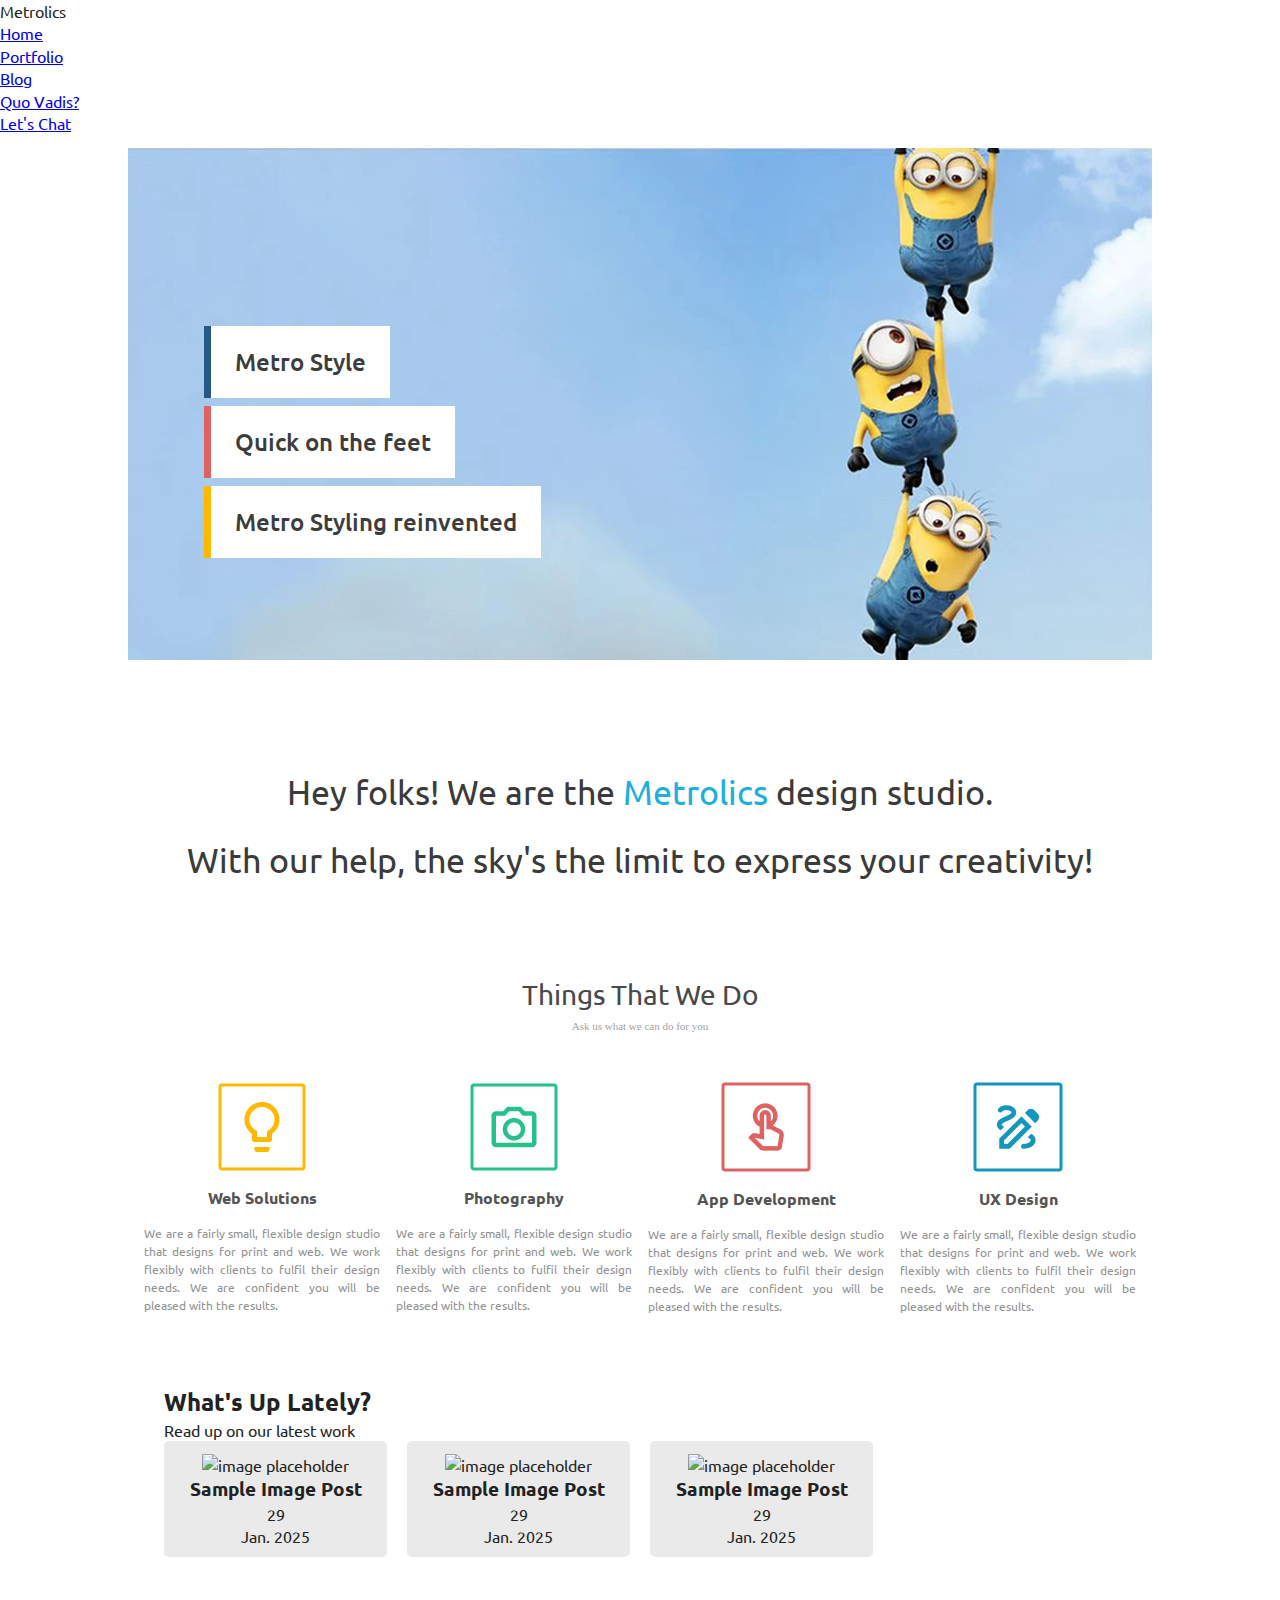
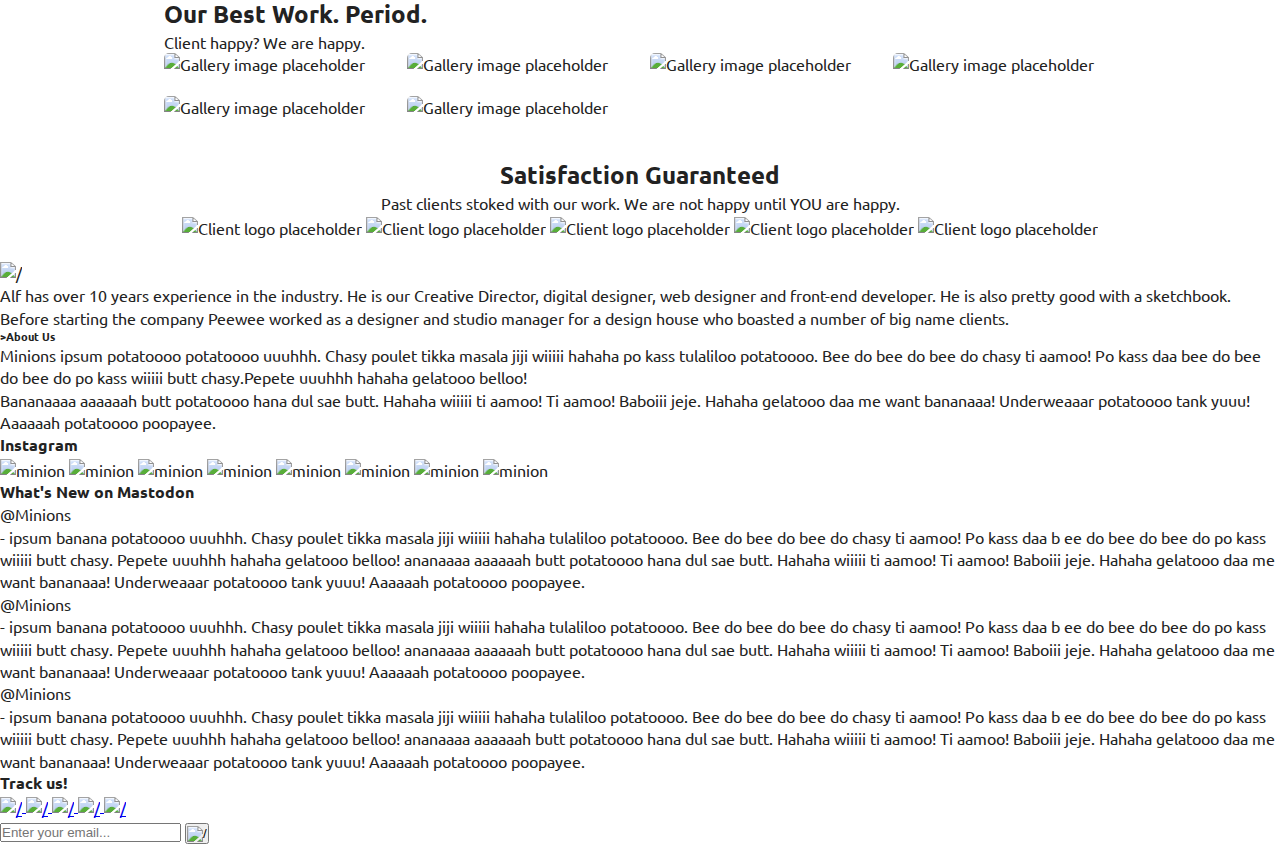
==== index.html @ 6e6aae25 ""Things that we do" Styled" ====
<!doctype html>
<html class="no-js" lang="EN">

<head>
  <meta charset="utf-8">
  <meta name="viewport" content="width=device-width, initial-scale=1">
  <title>Metrolics</title>
  <link rel="stylesheet" href="css/style.css">
  <link rel="stylesheet" href="css/grid.css">
  <link rel="stylesheet" href="css/body-style.css">
  <link href="https://fonts.googleapis.com/css2?family=Roboto:ital,wght@0,100;0,300;0,400;0,500;0,700;0,900;1,100;1,300;1,400;1,500;1,700;1,900&amp;family=Ubuntu:ital,wght@0,300;0,400;0,500;0,700;1,300;1,400;1,500;1,700&amp;display=swap" rel="stylesheet">
  <link href="https://fonts.googleapis.com/css2?family=Roboto:ital,wght@0,100;0,300;0,400;0,500;0,700;0,900;1,100;1,300;1,400;1,500;1,700;1,900&amp;family=Ubuntu:ital,wght@0,300;0,400;0,500;0,700;1,300;1,400;1,500;1,700&amp;display=swap" rel="stylesheet">
  <meta name="description" content="metrolics mockup">

  <meta property="og:title" content="">
  <meta property="og:type" content="">
  <meta property="og:url" content="">
  <meta property="og:image" content="">

  <link rel="icon" href="/favicon.ico" sizes="any">
  <link rel="icon" href="/icon.svg" type="image/svg+xml">
  <link rel="apple-touch-icon" href="icon.png">

  <link rel="manifest" href="site.webmanifest">
  <meta name="theme-color" content="#fafafa">
</head>

<body>

  <header class="header-main">
    <div class="header-logo">Metrolics</div>
    <nav class="header-nav">
        <ul class="nav-list">
            <li class="nav-item"><a href="#" class="nav-link">Home</a></li>
            <li class="nav-item"><a href="#" class="nav-link">Portfolio</a></li>
            <li class="nav-item"><a href="#" class="nav-link">Blog</a></li>
            <li class="nav-item"><a href="#" class="nav-link">Quo Vadis?</a></li>
            <li class="nav-item"><a href="#" class="nav-link">Let's Chat</a></li>
        </ul>
    </nav>
</header>
<main>
<section class="hero">
  <img class="hero-image" src="img/banner.png" alt="banner">
    <div class="hero-content">
        <div class="hero-content-box left-border-blue">
          <p class="hero-text">Metro Style</p>
        </div>
        <div class="hero-content-box left-border-red">
          <p class="hero-text">Quick on the feet</p>
        </div>
        <div class="hero-content-box left-border-yellow">
          <p class="hero-text">Metro Styling reinvented</p>
        </div>
      </div>
</section>

<section class="about">
    <h1 class="about-text">Hey folks! We are the </h1> <span class="about-highlited-text"> Metrolics </span> <h1 class="about-text">design studio.</h1><br>
    <h1 class="about-text">With our help, the sky's the limit to express your creativity!</h1>
</section>


  <div class="features-header">
    <h2 class="features-heading">Things That We Do</h2>
    <p class="features-heading-description">Ask us what we can do for you</p>
    <div class="features-list">
  </div>
  <div class="features-options">
        <div class="feature">
            <img src="img/bulb.png" alt="web solutions" class="features-icon">
            <h3 class="feature-title">Web Solutions</h3>
            <p class="feature-description">We are a fairly small, flexible design studio that designs for print and web. We work flexibly with clients to fulfil their design needs. We are confident you will be pleased with the results.</p>
        </div>
        <div class="feature">
            <img src="img/camera.png" alt="photography" class="feature-icon">
            <h3 class="feature-title">Photography</h3>
            <p class="feature-description">We are a fairly small, flexible design studio that designs for print and web. We work flexibly with clients to fulfil their design needs. We are confident you will be pleased with the results.</p>
        </div>
        <div class="feature">
            <img src="img/touch.png" alt="app development" class="feature-icon">
            <h3 class="feature-title">App Development</h3>
            <p class="feature-description">We are a fairly small, flexible design studio that designs for print and web. We work flexibly with clients to fulfil their design needs. We are confident you will be pleased with the results.</p>
        </div>
        <div class="feature">
            <img src="img/pencil.png" alt="ux design" class="feature-icon">
            <h3 class="feature-title">UX Design</h3>
            <p class="feature-description">We are a fairly small, flexible design studio that designs for print and web. We work flexibly with clients to fulfil their design needs. We are confident you will be pleased with the results.</p>
        </div>
      </div>
    </div>


<section class="blog">
    <h2 class="blog-heading">What's Up Lately?</h2>
    <p class="blog-heading-decsription">Read up on our latest work</p>
    <div class="blog-posts">
        <article class="blog-post">
            <img src="#" alt="image placeholder" class="blog-image">
            <h3 class="blog-post-title">Sample Image Post</h3>
            <div class="blog-meta-date-box">
                <p class="blog-meta-date">29</p>
                <p class="blog-meta-year">Jan. 2025</p>
              </div>
        </article>
        <article class="blog-post">
            <img src="#" alt="image placeholder" class="blog-image">
            <h3 class="blog-post-title">Sample Image Post</h3>
            <div class="blog-meta-date-box">
                <p class="blog-meta-date">29</p>
                <p class="blog-meta-year">Jan. 2025</p>
              </div>
        </article>
        <article class="blog-post">
            <img src="#" alt="image placeholder" class="blog-image">
            <h3 class="blog-post-title">Sample Image Post</h3>
            <div class="blog-meta-date-box">
                <p class="blog-meta-date">29</p>
                <p class="blog-meta-year">Jan. 2025</p>
              </div>
        </article>
    </div>
</section>

<section class="gallery">
    <h2 class="gallery-heading">Our Best Work. Period.</h2>
    <p class="gallery-heading-decsription">Client happy? We are happy.</p>
    <div class="gallery-items">
        <img src="#" alt="Gallery image placeholder" class="gallery-image">
        <img src="#" alt="Gallery image placeholder" class="gallery-image">
        <img src="#" alt="Gallery image placeholder" class="gallery-image">
        <img src="#" alt="Gallery image placeholder" class="gallery-image">
        <img src="#" alt="Gallery image placeholder" class="gallery-image">
        <img src="#" alt="Gallery image placeholder" class="gallery-image">
    </div>
</section>

<section class="testimonials">
    <h2 class="testimonials-heading">Satisfaction Guaranteed</h2>
    <p class="testimonials-heading-decsription">Past clients stoked with our work. We are not happy until YOU are happy.</p>
    <div class="testimonials-logos">
        <img src="#" alt="Client logo placeholder" class="testimonials-logo">
        <img src="#" alt="Client logo placeholder" class="testimonials-logo">
        <img src="#" alt="Client logo placeholder" class="testimonials-logo">
        <img src="#" alt="Client logo placeholder" class="testimonials-logo">
        <img src="#" alt="Client logo placeholder" class="testimonials-logo">
    </div>
</section>
</main>
<footer class="page-footer">
    <figure class="ceo-intro">
      <img src="/" alt="/" class="ceo-image">
      <figcaption class="ceo-story">Alf has over 10 years experience in the industry. He is our Creative Director, digital designer, web designer and front-end developer. He is also pretty good with a sketchbook. Before starting the company Peewee worked as a designer and studio manager for a design house who boasted a number of big name clients.</figcaption>
    </figure>
    
      <section class="footer-about">
        <h6 class="footer-about-header"> >About Us</h6>
        <p class="footer-about-content">Minions ipsum potatoooo potatoooo uuuhhh. Chasy poulet tikka masala jiji wiiiii hahaha po kass tulaliloo potatoooo. Bee do bee do bee do chasy ti aamoo! Po kass daa bee do bee do bee do po kass wiiiii butt chasy.Pepete uuuhhh hahaha gelatooo belloo! <br> Bananaaaa aaaaaah butt potatoooo hana dul sae butt. Hahaha wiiiii ti aamoo! Ti aamoo! Baboiii jeje. Hahaha gelatooo daa me want bananaaa! Underweaaar potatoooo tank yuuu! Aaaaaah potatoooo poopayee.</p>
      </section>

      <section class="instagram-post">
        <h4 class="instagram-post-heading">Instagram</h4>
        <img src="#" alt="minion" class="instagram-post-image">
        <img src="#" alt="minion" class="instagram-post-image">
        <img src="#" alt="minion" class="instagram-post-image">
        <img src="#" alt="minion" class="instagram-post-image">
        <img src="#" alt="minion" class="instagram-post-image">
        <img src="#" alt="minion" class="instagram-post-image">
        <img src="#" alt="minion" class="instagram-post-image">
        <img src="#" alt="minion" class="instagram-post-image">
      </section>

      <section class="mastodon">
        <h4 class="mastodon-heading">What's New on Mastodon</h4>
        <p class="mastodon-text"> <p class="mastodon-username">@Minions</p> - ipsum banana potatoooo uuuhhh. Chasy poulet tikka masala jiji wiiiii hahaha tulaliloo potatoooo. Bee do bee do bee do chasy ti aamoo! Po kass daa b ee do bee do bee do po kass wiiiii butt chasy. Pepete uuuhhh hahaha gelatooo belloo! ananaaaa aaaaaah butt potatoooo hana dul sae butt. Hahaha wiiiii ti aamoo! Ti aamoo! Baboiii jeje. Hahaha gelatooo daa me want bananaaa! Underweaaar potatoooo tank yuuu! Aaaaaah potatoooo poopayee. </p>
        <p class="mastodon-text"> <p class="mastodon-username">@Minions</p> - ipsum banana potatoooo uuuhhh. Chasy poulet tikka masala jiji wiiiii hahaha tulaliloo potatoooo. Bee do bee do bee do chasy ti aamoo! Po kass daa b ee do bee do bee do po kass wiiiii butt chasy. Pepete uuuhhh hahaha gelatooo belloo! ananaaaa aaaaaah butt potatoooo hana dul sae butt. Hahaha wiiiii ti aamoo! Ti aamoo! Baboiii jeje. Hahaha gelatooo daa me want bananaaa! Underweaaar potatoooo tank yuuu! Aaaaaah potatoooo poopayee. </p>
        <p class="mastodon-text"> <p class="mastodon-username">@Minions</p> - ipsum banana potatoooo uuuhhh. Chasy poulet tikka masala jiji wiiiii hahaha tulaliloo potatoooo. Bee do bee do bee do chasy ti aamoo! Po kass daa b ee do bee do bee do po kass wiiiii butt chasy. Pepete uuuhhh hahaha gelatooo belloo! ananaaaa aaaaaah butt potatoooo hana dul sae butt. Hahaha wiiiii ti aamoo! Ti aamoo! Baboiii jeje. Hahaha gelatooo daa me want bananaaa! Underweaaar potatoooo tank yuuu! Aaaaaah potatoooo poopayee. </p>
      </section>

      <section class="footer-track-us">
        <h4 class="footer-track-us-header">Track us!</h4>
        <div class="social-media-links">
          <a href="/" class="social-media-link">
            <img src="/" alt="/" class="social-media-link">
          </a>
          <a href="/" class="social-media-links-item">
            <img src="/" alt="/" class="social-media-link">
          </a>
          <a href="/" class="social-media-links-item">
            <img src="/" alt="/" class="social-media-link">
          </a>
          <a href="/" class="social-media-links-item">
            <img src="/" alt="/" class="social-media-link">
          </a>
          <a href="/" class="social-media-links-item">
            <img src="/" alt="/" class="social-media-link">
          </a>
        </div>
        <form class="email-form">
          <input type="email" placeholder="Enter your email..." class="email-form-input">
          <button class="email-form-button">
            <img src="/" alt="/" class="email-form-image">
          </button>
        </form>
      </section>

  </footer>

</body>

</html>
---- css/style.css ----
/*! HTML5 Boilerplate v9.0.0-RC1 | MIT License | https://html5boilerplate.com/ */

/* main.css 3.0.0 | MIT License | https://github.com/h5bp/main.css#readme */
/*
 * What follows is the result of much research on cross-browser styling.
 * Credit left inline and big thanks to Nicolas Gallagher, Jonathan Neal,
 * Kroc Camen, and the H5BP dev community and team.
 */

/* ==========================================================================
   Base styles: opinionated defaults
   ========================================================================== */

html {
  color: #222;
  font-size: 1em;
  line-height: 1.4;
}

/*
 * Remove text-shadow in selection highlight:
 * https://twitter.com/miketaylr/status/12228805301
 *
 * Customize the background color to match your design.
 */

::-moz-selection {
  background: #b3d4fc;
  text-shadow: none;
}

::selection {
  background: #b3d4fc;
  text-shadow: none;
}

/*
 * A better looking default horizontal rule
 */

hr {
  display: block;
  height: 1px;
  border: 0;
  border-top: 1px solid #ccc;
  margin: 1em 0;
  padding: 0;
}

/*
 * Remove the gap between audio, canvas, iframes,
 * images, videos and the bottom of their containers:
 * https://github.com/h5bp/html5-boilerplate/issues/440
 */

audio,
canvas,
iframe,
img,
svg,
video {
  vertical-align: middle;
}

/*
 * Remove default fieldset styles.
 */

fieldset {
  border: 0;
  margin: 0;
  padding: 0;
}

/*
 * Allow only vertical resizing of textareas.
 */

textarea {
  resize: vertical;
}

/* ==========================================================================
   Author's custom styles
   ========================================================================== */

/* ==========================================================================
   Helper classes
   ========================================================================== */

/*
 * Hide visually and from screen readers
 */

.hidden,
[hidden] {
  display: none !important;
}

/*
 * Hide only visually, but have it available for screen readers:
 * https://snook.ca/archives/html_and_css/hiding-content-for-accessibility
 *
 * 1. For long content, line feeds are not interpreted as spaces and small width
 *    causes content to wrap 1 word per line:
 *    https://medium.com/@jessebeach/beware-smushed-off-screen-accessible-text-5952a4c2cbfe
 */

.visually-hidden {
  border: 0;
  clip: rect(0, 0, 0, 0);
  height: 1px;
  margin: -1px;
  overflow: hidden;
  padding: 0;
  position: absolute;
  white-space: nowrap;
  width: 1px;
  /* 1 */
}

/*
 * Extends the .visually-hidden class to allow the element
 * to be focusable when navigated to via the keyboard:
 * https://www.drupal.org/node/897638
 */

.visually-hidden.focusable:active,
.visually-hidden.focusable:focus {
  clip: auto;
  height: auto;
  margin: 0;
  overflow: visible;
  position: static;
  white-space: inherit;
  width: auto;
}

/*
 * Hide visually and from screen readers, but maintain layout
 */

.invisible {
  visibility: hidden;
}

/*
 * Clearfix: contain floats
 *
 * The use of `table` rather than `block` is only necessary if using
 * `::before` to contain the top-margins of child elements.
 */

.clearfix::before,
.clearfix::after {
  content: "";
  display: table;
}

.clearfix::after {
  clear: both;
}

/* ==========================================================================
   EXAMPLE Media Queries for Responsive Design.
   These examples override the primary ('mobile first') styles.
   Modify as content requires.
   ========================================================================== */

@media only screen and (min-width: 35em) {
  /* Style adjustments for viewports that meet the condition */
}

@media print,
  (-webkit-min-device-pixel-ratio: 1.25),
  (min-resolution: 1.25dppx),
  (min-resolution: 120dpi) {
  /* Style adjustments for high resolution devices */
}

/* ==========================================================================
   Print styles.
   Inlined to avoid the additional HTTP request:
   https://www.phpied.com/delay-loading-your-print-css/
   ========================================================================== */

@media print {
  *,
  *::before,
  *::after {
    background: #fff !important;
    color: #000 !important;
    /* Black prints faster */
    box-shadow: none !important;
    text-shadow: none !important;
  }

  a,
  a:visited {
    text-decoration: underline;
  }

  a[href]::after {
    content: " (" attr(href) ")";
  }

  abbr[title]::after {
    content: " (" attr(title) ")";
  }

  /*
   * Don't show links that are fragment identifiers,
   * or use the `javascript:` pseudo protocol
   */
  a[href^="#"]::after,
  a[href^="javascript:"]::after {
    content: "";
  }

  pre {
    white-space: pre-wrap !important;
  }

  pre,
  blockquote {
    border: 1px solid #999;
    page-break-inside: avoid;
  }

  tr,
  img {
    page-break-inside: avoid;
  }

  p,
  h2,
  h3 {
    orphans: 3;
    widows: 3;
  }

  h2,
  h3 {
    page-break-after: avoid;
  }
}
---- css/grid.css ----
/* General styles */
* {
    box-sizing: border-box;
    margin: 0;
    padding: 0;
}


/* Hero Section */
.hero {
    background-image: url('hero-image.jpg'); /* Replace with your image */
    height: 60vh;
    display: flex;
    flex-direction: column;
    justify-content: center;
    align-items: center;
    text-align: center;
    color: #fff;
}

/* About Section */
.about {
    padding: 20px;
    text-align: center;
}


/* Portfolio Section */
.blog {
    padding: 20px;
}

.blog-posts {
    display: grid;
    grid-template-columns: repeat(auto-fill, minmax(200px, 1fr));
    gap: 20px;
}

.blog-post {
    background: #eaeaea;
    border-radius: 5px;
    padding: 10px;
    text-align: center;
}

/* Best Work Section */
.gallery {
    padding: 20px;
}

.gallery-items {
    display: grid;
    grid-template-columns: repeat(auto-fill, minmax(200px, 1fr));
    gap: 20px;
}

.gallery-image {
    width: 100%; /* Ensure images are responsive */
    border-radius: 5px;
}

/* Testimonials Section */
.testimonials {
    padding: 20px;
    text-align: center;
}
---- css/body-style.css ----
* {
    margin: 0;
    padding: 0;
    box-sizing: border-box;
}

body {
    font-family: "Ubuntu", sans-serif;
    display:block;
}

.hero {
    margin-inline: auto;
    position: relative;
    margin-bottom: 64px;
}

.hero-content {
    position: absolute;
    bottom: 20%;
    left: 6%;
}

.hero-content-box {
    padding: 20px 24px;
    background-color: #fff;
    margin-block: 8px;
    width: fit-content;
    display: flex;
    align-items: center;
}

.hero-text {
    color: #3c3c3c;
    display: flex;
    font-size: 24px;
    font-style: normal;
    font-weight: 500;
    line-height: normal;
}

.left-border-blue {
    border-left: 7.735px solid #265787;
}

.left-border-red {
    border-left: 7.735px solid #de6262;
}

.left-border-yellow {
    border-left: 7.735px solid #ffb901;
}

.about {
    text-align: center;
    color: #3b3b3b;
    font-size: 34px;
    font-style: normal;
    font-weight: 400;
    line-height: 0px;
    margin-bottom: 64px;
}

.about-highlited-text {
    color: #1eafde;
    font-size: 34px;
    font-style: normal;
    font-weight: 400;
}

main{
    max-width: 1024px;
    margin: 0 auto;
    padding: 0 16px;
    width: 100%;
}

.about-text {
    display: inline-block;
    font-size: 34px;
    font-style: normal;
    font-weight: 400;
    margin-block-start: 1em;
    margin-block-end: 1em;
    margin-inline-start: 0px;
    margin-inline-end: 0px;
    unicode-bidi: isolate;
}

.features-options {
    margin-bottom: 50px;
    display: grid;
    grid-template-columns: repeat(4, 1fr);
    gap: 16px;
}

.features-header {
    margin-bottom: 31px;
    text-align: center;
}

.features-heading {
    color: #494949;
    font-size: 28px;
    font-style: normal;
    font-weight: 400;
    line-height: normal;
    margin-bottom: 8px;
}

.features-heading-description {
color: #A3A3A3;
text-align: center;
font-family: "Myriad Pro";
font-size: 11px;
font-style: normal;
font-weight: 400;
line-height: normal;
}

.features-list {
    margin-bottom: 50px;
    display: grid;
    grid-template-columns: repeat(4, 1fr);
    gap: 16px;
}

.feature {
    text-align: center;
    display: flex;
    flex-direction: column;
    align-items: center;
    justify-content: center;
    width: 100%;
}

.feature-title {
    color: #545454;
    font-size: 16px;
    font-style: normal;
    font-weight: 700;
    line-height: normal;
    margin-bottom: 16px;
}

.feature-description {
    color: #939393;
    text-align: justify;
    font-size: 12px;
    font-style: normal;
    font-weight: 400;
    line-height: var(--Font-lineheight_body, 18px);
}

.feature img {
    margin-bottom: 16px;
}
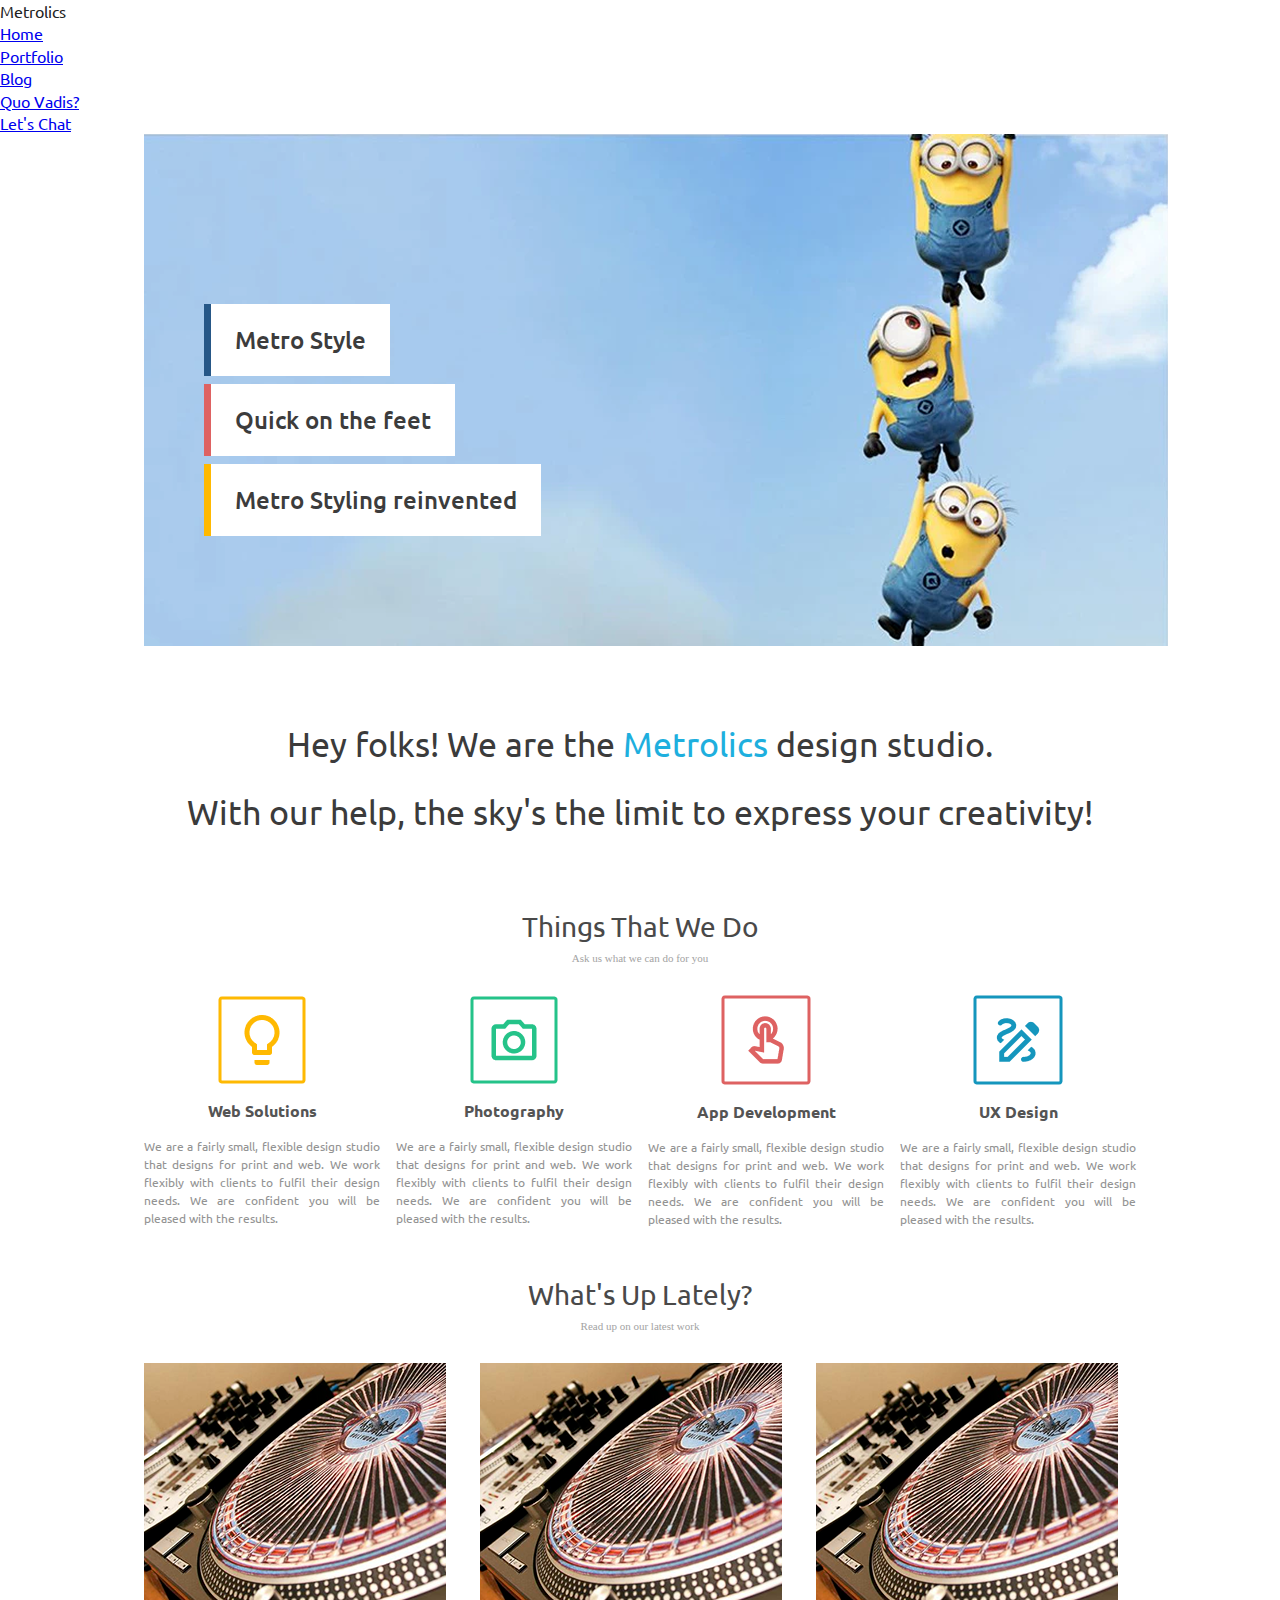
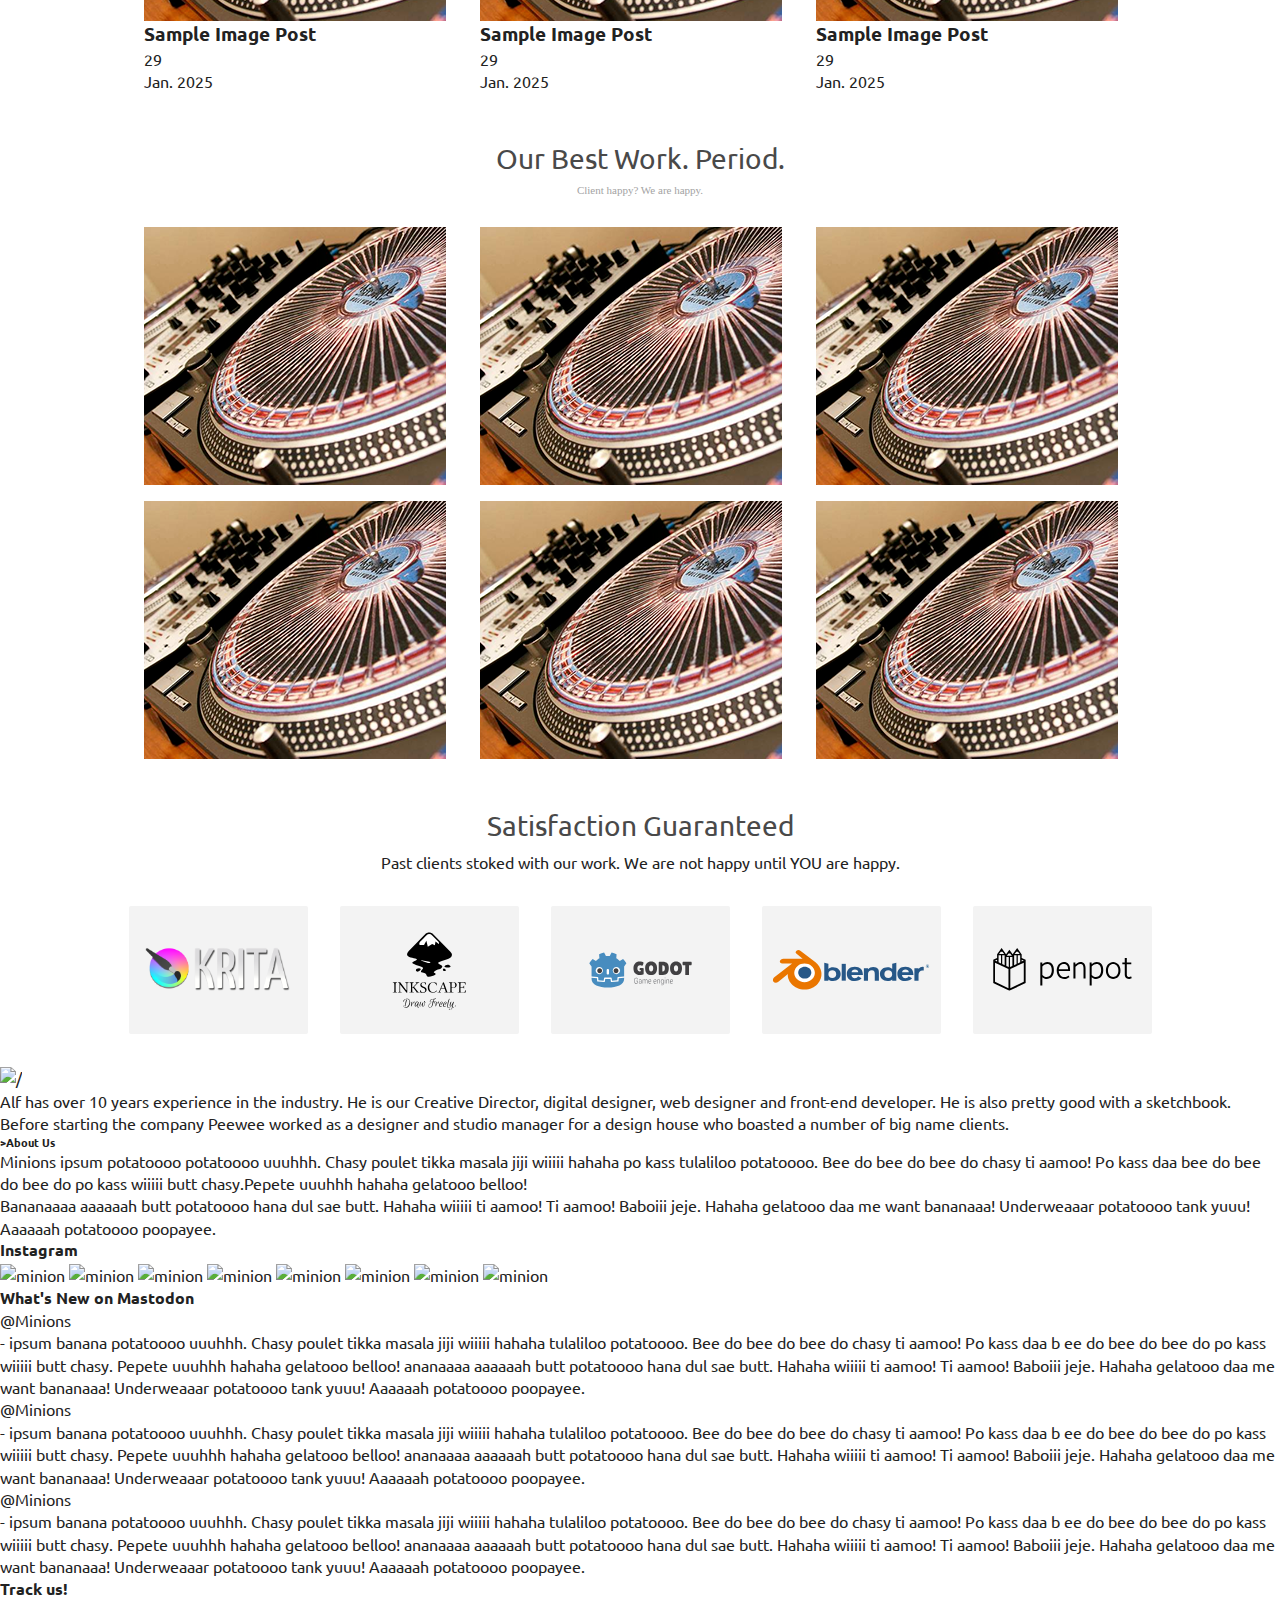
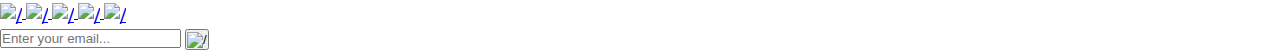
==== commit 36d1bdb7: ""testimonials" + "gallery" styled" ====
--- a/index.html
+++ b/index.html
@@ -61,11 +61,10 @@
 </section>
 
 
-  <div class="features-header">
-    <h2 class="features-heading">Things That We Do</h2>
-    <p class="features-heading-description">Ask us what we can do for you</p>
-    <div class="features-list">
-  </div>
+  <div class="features-header section-box">
+    <h2 class="features-heading section-heading">Things That We Do</h2>
+    <p class="features-heading-description section-heading-description">Ask us what we can do for you</p>
+    </div>
   <div class="features-options">
         <div class="feature">
             <img src="img/bulb.png" alt="web solutions" class="features-icon">
@@ -91,12 +90,14 @@
     </div>
 
 
-<section class="blog">
-    <h2 class="blog-heading">What's Up Lately?</h2>
-    <p class="blog-heading-decsription">Read up on our latest work</p>
+<div class="blog section-box">
+    <h2 class="blog-heading section-heading">What's Up Lately?</h2>
+    <p class="blog-heading-decsription section-heading-description">Read up on our latest work</p>
+  </div>
+  <div class="posts">
     <div class="blog-posts">
         <article class="blog-post">
-            <img src="#" alt="image placeholder" class="blog-image">
+            <img src="img/content_img.png" alt="image placeholder" class="blog-image">
             <h3 class="blog-post-title">Sample Image Post</h3>
             <div class="blog-meta-date-box">
                 <p class="blog-meta-date">29</p>
@@ -104,7 +105,7 @@
               </div>
         </article>
         <article class="blog-post">
-            <img src="#" alt="image placeholder" class="blog-image">
+            <img src="img/content_img.png" alt="image placeholder" class="blog-image">
             <h3 class="blog-post-title">Sample Image Post</h3>
             <div class="blog-meta-date-box">
                 <p class="blog-meta-date">29</p>
@@ -112,41 +113,135 @@
               </div>
         </article>
         <article class="blog-post">
-            <img src="#" alt="image placeholder" class="blog-image">
+            <img src="img/content_img.png" alt="image placeholder" class="blog-image">
             <h3 class="blog-post-title">Sample Image Post</h3>
             <div class="blog-meta-date-box">
                 <p class="blog-meta-date">29</p>
                 <p class="blog-meta-year">Jan. 2025</p>
               </div>
         </article>
+      </div>
     </div>
-</section>
-
-<section class="gallery">
-    <h2 class="gallery-heading">Our Best Work. Period.</h2>
-    <p class="gallery-heading-decsription">Client happy? We are happy.</p>
+
+
+<section class="gallery section-box">
+    <h2 class="gallery-heading section-heading">Our Best Work. Period.</h2>
+    <p class="gallery-heading-decsription section-heading-description">Client happy? We are happy.</p>
     <div class="gallery-items">
-        <img src="#" alt="Gallery image placeholder" class="gallery-image">
-        <img src="#" alt="Gallery image placeholder" class="gallery-image">
-        <img src="#" alt="Gallery image placeholder" class="gallery-image">
-        <img src="#" alt="Gallery image placeholder" class="gallery-image">
-        <img src="#" alt="Gallery image placeholder" class="gallery-image">
-        <img src="#" alt="Gallery image placeholder" class="gallery-image">
-    </div>
-</section>
-
-<section class="testimonials">
-    <h2 class="testimonials-heading">Satisfaction Guaranteed</h2>
-    <p class="testimonials-heading-decsription">Past clients stoked with our work. We are not happy until YOU are happy.</p>
-    <div class="testimonials-logos">
-        <img src="#" alt="Client logo placeholder" class="testimonials-logo">
-        <img src="#" alt="Client logo placeholder" class="testimonials-logo">
-        <img src="#" alt="Client logo placeholder" class="testimonials-logo">
-        <img src="#" alt="Client logo placeholder" class="testimonials-logo">
-        <img src="#" alt="Client logo placeholder" class="testimonials-logo">
+        <img src="img/content_img.png" alt="Gallery image placeholder" class="gallery-image">
+        <img src="img/content_img.png" alt="Gallery image placeholder" class="gallery-image">
+        <img src="img/content_img.png" alt="Gallery image placeholder" class="gallery-image">
+        <img src="img/content_img.png" alt="Gallery image placeholder" class="gallery-image">
+        <img src="img/content_img.png" alt="Gallery image placeholder" class="gallery-image">
+        <img src="img/content_img.png" alt="Gallery image placeholder" class="gallery-image">
     </div>
 </section>
 </main>
+
+<section class="testimonials section-box">
+    <h2 class="testimonials-heading section-heading">Satisfaction Guaranteed</h2>
+    <p class="testimonials-heading-decsription section-heading-decsription">Past clients stoked with our work. We are not happy until YOU are happy.</p>
+    <div class="testimonials-logos">
+      <div class="testimonials-logo-box">
+        <img src="img/krita.png" alt="Client logo placeholder" class="testimonials-logo first-client-logo"> 
+      </div>
+      <div class="testimonials-logo-box">
+      <svg xmlns="http://www.w3.org/2000/svg" width="113" height="128" viewBox="0 0 113 128" fill="none" alt="Client logo placeholder" class="testimonials-logo">
+        <path d="M28.571 98.4744C28.302 98.4744 28.1674 98.2852 28.1674 97.9066C28.1674 97.5281 28.3638 97.1059 28.7564 96.64C29.4108 95.8539 30.3196 95.3989 31.4829 95.2752L32.0828 95.2424C33.4061 95.2424 34.3658 95.7702 34.962 96.8257C35.3183 97.4735 35.4964 98.2196 35.4964 99.064C35.4964 99.4134 35.4673 99.781 35.4092 100.167C35.1983 101.463 34.6966 102.562 33.9041 103.464C33.0316 104.462 32.0137 104.96 30.8504 104.96C29.6943 104.96 28.96 104.636 28.6473 103.988C28.5528 103.785 28.5055 103.57 28.5055 103.344C28.5055 103.111 28.5673 102.867 28.6909 102.613C28.9309 102.147 29.2581 101.914 29.6725 101.914C29.7089 101.914 29.7307 101.936 29.7379 101.979C29.7525 102.016 29.7488 102.056 29.727 102.099C29.7125 102.143 29.687 102.165 29.6507 102.165C29.4035 102.165 29.189 102.325 29.0072 102.645C28.8909 102.871 28.8327 103.079 28.8327 103.268C28.8327 103.457 28.8691 103.632 28.9418 103.792C29.1745 104.287 29.7307 104.534 30.6104 104.534C31.6065 104.534 32.5081 104.025 33.3152 103.006C34.0423 102.089 34.5112 101.011 34.7221 99.7738C34.7948 99.3734 34.8311 98.9949 34.8311 98.6382C34.8311 97.8448 34.653 97.1751 34.2967 96.6291C33.8241 95.8939 33.0825 95.5263 32.0719 95.5263C30.8067 95.5263 29.8579 95.9522 29.2253 96.8038C28.9054 97.2406 28.7455 97.6482 28.7455 98.0267C28.7455 98.1796 28.7782 98.256 28.8436 98.256C28.8 98.4016 28.7091 98.4744 28.571 98.4744ZM30.1415 102.613C30.1415 101.506 30.2396 100.433 30.4359 99.3916C30.6322 98.3434 30.8722 97.5172 31.1557 96.913C31.4466 96.3016 31.7265 95.9958 31.9955 95.9958C32.1119 95.9958 32.17 96.0541 32.17 96.1705C31.8428 96.8475 31.5556 97.7501 31.3084 98.8784C30.8504 100.938 30.6213 102.427 30.6213 103.344C30.6213 103.439 30.5704 103.486 30.4687 103.486C30.2505 103.486 30.1415 103.195 30.1415 102.613Z" fill="black"/>
+        <path d="M39.7336 100.56C39.4573 100.56 39.3192 100.258 39.3192 99.6538C39.3192 99.3117 39.3846 98.9914 39.5155 98.693C39.0211 99.1224 38.4685 99.9232 37.8577 101.095C37.247 102.26 36.9416 103.02 36.9416 103.377C36.9416 103.465 36.8834 103.508 36.7671 103.508C36.5563 103.508 36.4508 103.221 36.4508 102.646C36.4508 101.561 36.5599 100.578 36.778 99.6975C36.9961 98.8167 37.2615 98.3763 37.5742 98.3763C37.7123 98.3763 37.7814 98.4564 37.7814 98.6165C37.4469 99.6793 37.207 100.768 37.0616 101.881H37.1379C37.7269 100.52 38.3776 99.4573 39.0901 98.693C39.4973 98.2562 39.8681 98.0378 40.2026 98.0378C40.2753 98.0378 40.3334 98.0597 40.3771 98.1034C40.428 98.147 40.4534 98.2016 40.4534 98.2671C40.4025 98.3181 40.3407 98.3945 40.268 98.4964C40.1953 98.5983 40.0971 98.8422 39.9735 99.228C39.8499 99.6065 39.7881 100.021 39.7881 100.473C39.7881 100.531 39.77 100.56 39.7336 100.56Z" fill="black"/>
+        <path d="M41.3619 103.694C40.7657 103.694 40.4676 103.224 40.4676 102.285C40.4676 101.725 40.6057 101.11 40.882 100.44C41.2674 99.5009 41.7727 98.8603 42.398 98.5182C42.667 98.3726 42.9179 98.2998 43.1505 98.2998C43.3832 98.2998 43.565 98.3508 43.6958 98.4527C43.834 98.5546 43.9212 98.6565 43.9576 98.7584L44.023 98.9003C44.0012 99.0241 43.9394 99.086 43.8376 99.086C43.7213 99.086 43.6522 99.0605 43.6304 99.0095C43.6158 98.9513 43.5977 98.904 43.5759 98.8676C43.554 98.8239 43.5031 98.7693 43.4232 98.7038C43.3432 98.631 43.2523 98.5946 43.1505 98.5946C42.6779 98.5946 42.2489 99.0204 41.8636 99.8721C41.4273 100.855 41.2092 101.779 41.2092 102.646C41.2092 103.082 41.2965 103.301 41.471 103.301C41.6091 103.301 41.8018 103.148 42.049 102.842C42.3035 102.529 42.5689 102.14 42.8451 101.674C43.325 100.873 43.714 100.178 44.0121 99.5882C44.2593 99.0641 44.5138 98.8021 44.7755 98.8021C44.9137 98.8021 44.9828 98.8858 44.9828 99.0532C44.9173 99.1915 44.8337 99.388 44.7319 99.6428C44.6301 99.8976 44.4956 100.404 44.3284 101.161C44.1612 101.918 44.0775 102.671 44.0775 103.421C44.0775 104.171 44.1902 104.545 44.4156 104.545C44.5029 104.545 44.5829 104.505 44.6556 104.425C44.7283 104.352 44.7937 104.24 44.8519 104.087C44.8737 104.007 44.9246 103.967 45.0046 103.967C45.0337 103.967 45.0555 103.978 45.07 103.999C45.0845 104.021 45.0845 104.058 45.07 104.109C45.0555 104.16 45.03 104.229 44.9937 104.316C44.9573 104.411 44.8773 104.534 44.7537 104.687C44.6374 104.84 44.5138 104.917 44.3829 104.917C44.0775 104.917 43.8412 104.716 43.674 104.316C43.5141 103.916 43.4341 103.443 43.4341 102.897C43.4341 102.351 43.4741 101.827 43.554 101.324H43.445C42.5216 102.904 41.8272 103.694 41.3619 103.694Z" fill="black"/>
+        <path d="M51.5757 98.7475C51.7866 98.9076 51.9865 98.9877 52.1756 98.9877C52.3719 98.9877 52.51 98.9622 52.59 98.9112C52.59 99.0059 52.5464 99.0969 52.4591 99.1842C52.3791 99.2643 52.2592 99.3043 52.0992 99.3043C51.9465 99.3043 51.7793 99.2679 51.5975 99.1951C51.583 99.8794 51.4703 100.582 51.2594 101.302C51.0486 102.016 50.7759 102.616 50.4415 103.104C50.107 103.585 49.7762 103.825 49.449 103.825C49.1218 103.825 48.871 103.697 48.6965 103.443C48.5147 103.159 48.4238 102.755 48.4238 102.231C48.4238 101.932 48.442 101.612 48.4784 101.27C47.5768 102.886 46.8824 103.694 46.3953 103.694C45.9154 103.694 45.6755 103.286 45.6755 102.471C45.6755 101.626 45.8827 100.724 46.2971 99.7629C46.6461 98.9986 46.966 98.5982 47.2569 98.5618C47.395 98.5618 47.4641 98.6383 47.4641 98.7911C47.3768 99.0022 47.2678 99.2752 47.1369 99.6101C47.006 99.9376 46.8315 100.465 46.6134 101.193C46.4026 101.921 46.2971 102.46 46.2971 102.809C46.2971 103.151 46.3735 103.322 46.5262 103.322C46.7152 103.322 47.0097 103.017 47.4096 102.405C47.8167 101.794 48.173 101.182 48.4784 100.571L48.9473 99.6647C49.1509 99.257 49.3327 99.0532 49.4926 99.0532C49.6526 99.0532 49.7326 99.1296 49.7326 99.2825C49.2891 100.804 49.0673 101.994 49.0673 102.853C49.0673 103.253 49.1836 103.453 49.4163 103.453C49.678 103.453 49.9507 103.239 50.2343 102.809C50.5251 102.373 50.765 101.808 50.9541 101.117C51.1504 100.418 51.2485 99.7302 51.2485 99.0532V98.9877C51.0377 98.8348 50.8668 98.6528 50.7359 98.4417C50.6051 98.2306 50.5396 98.0741 50.5396 97.9722C50.5396 97.863 50.5869 97.7648 50.6814 97.6774C50.7759 97.5901 50.8777 97.5464 50.9868 97.5464C51.1249 97.5464 51.2485 97.6701 51.3576 97.9176C51.4667 98.1578 51.5394 98.4345 51.5757 98.7475Z" fill="black"/>
+        <path d="M57.356 98.1033C57.356 98.6419 57.5087 98.9295 57.814 98.9659C57.7922 99.0678 57.7086 99.1187 57.5632 99.1187C57.2651 99.1187 57.0542 98.9368 56.9306 98.5728C56.8725 98.4054 56.8434 98.2015 56.8434 97.9613C56.8434 97.7138 56.9379 97.419 57.1269 97.0769C57.5559 96.2835 58.3339 95.7739 59.4609 95.5483C59.8462 95.4755 60.257 95.4391 60.6933 95.4391C61.1368 95.4391 61.5149 95.3954 61.8275 95.3081C62.1402 95.2207 62.3546 95.1224 62.471 95.0132C62.7764 94.7293 63.0017 94.5874 63.1472 94.5874C63.2926 94.5874 63.3653 94.6311 63.3653 94.7184C63.3653 94.7403 63.3653 94.7621 63.3653 94.7839C63.3144 94.9878 63.0963 95.1807 62.7109 95.3626C62.4782 95.4646 62.2165 95.5446 61.9257 95.6029C61.6857 95.7048 61.4858 95.985 61.3258 96.4436C61.1659 96.8949 60.9986 97.5501 60.8241 98.409C61.2022 98.3726 61.5149 98.3544 61.7621 98.3544C61.8275 98.3544 61.8566 98.3945 61.8493 98.4745C61.8202 98.5619 61.7439 98.6092 61.6203 98.6165C61.4967 98.6165 61.2095 98.6529 60.7587 98.7257C60.417 100.414 60.1189 101.608 59.8644 102.307C59.2246 104.076 58.3121 104.96 57.1269 104.96C56.2763 104.96 55.7455 104.571 55.5346 103.792C55.4547 103.523 55.4147 103.253 55.4147 102.984C55.4147 102.474 55.5492 101.965 55.8182 101.455C56.2254 100.676 56.7598 100.287 57.4214 100.287C57.5159 100.287 57.5923 100.309 57.6504 100.353C57.7159 100.396 57.7595 100.462 57.7813 100.549C57.156 100.549 56.6398 100.873 56.2326 101.521C55.9127 102.023 55.7528 102.544 55.7528 103.082C55.7528 103.868 56.0291 104.349 56.5816 104.524C56.7125 104.56 56.8834 104.578 57.0942 104.578C57.3051 104.578 57.5268 104.516 57.7595 104.393C57.9994 104.276 58.2139 104.058 58.403 103.737C58.5993 103.424 58.7592 103.162 58.8828 102.951C59.0064 102.733 59.1482 102.347 59.3082 101.794C59.4972 101.117 59.6572 100.491 59.7881 99.9158C59.9189 99.3335 59.9989 98.9841 60.028 98.8676C59.6208 98.9331 59.3118 98.9659 59.101 98.9659C58.8974 98.9659 58.7811 98.8749 58.752 98.6929C58.7447 98.5473 58.7847 98.4636 58.8719 98.4418C58.9083 98.4854 59.021 98.5073 59.21 98.5073C59.4063 98.5073 59.7117 98.4891 60.1261 98.4527C60.3079 97.7393 60.4824 97.1606 60.6496 96.7166C60.8169 96.2653 61.0132 95.9231 61.2386 95.6902C61.1222 95.6975 60.9405 95.7011 60.6933 95.7011C59.2973 95.7011 58.3194 96.1124 57.7595 96.935C57.4905 97.3208 57.356 97.7102 57.356 98.1033ZM62.1547 100.342C62.1547 100.378 62.122 100.396 62.0565 100.396C61.9911 100.396 61.9257 100.382 61.8602 100.353C61.8021 100.323 61.773 100.283 61.773 100.232C61.773 99.49 61.8566 98.8931 62.0238 98.4418C62.1911 97.9832 62.4128 97.7539 62.6891 97.7539C62.7618 97.7539 62.8236 97.7794 62.8745 97.8303C62.9254 97.8813 62.9509 97.9504 62.9509 98.0378C62.6237 98.3653 62.3874 98.853 62.2419 99.5009C62.1838 99.7702 62.1547 100.05 62.1547 100.342Z" fill="black"/>
+        <path d="M66.3334 100.56C66.0571 100.56 65.919 100.258 65.919 99.6538C65.919 99.3117 65.9844 98.9914 66.1153 98.693C65.6209 99.1224 65.0683 99.9232 64.4576 101.095C63.8468 102.26 63.5414 103.02 63.5414 103.377C63.5414 103.465 63.4833 103.508 63.3669 103.508C63.1561 103.508 63.0507 103.221 63.0507 102.646C63.0507 101.561 63.1597 100.578 63.3778 99.6975C63.596 98.8167 63.8614 98.3763 64.174 98.3763C64.3121 98.3763 64.3812 98.4564 64.3812 98.6165C64.0468 99.6793 63.8068 100.768 63.6614 101.881H63.7377C64.3267 100.52 64.9774 99.4573 65.69 98.693C66.0971 98.2562 66.4679 98.0378 66.8024 98.0378C66.8751 98.0378 66.9333 98.0597 66.9769 98.1034C67.0278 98.147 67.0532 98.2016 67.0532 98.2671C67.0023 98.3181 66.9405 98.3945 66.8678 98.4964C66.7951 98.5983 66.697 98.8422 66.5734 99.228C66.4498 99.6065 66.388 100.021 66.388 100.473C66.388 100.531 66.3698 100.56 66.3334 100.56Z" fill="black"/>
+        <path d="M69.903 98.3982C70.4556 98.3982 70.7319 98.7221 70.7319 99.37C70.7319 99.7412 70.6083 100.131 70.3611 100.538C69.9394 101.215 69.3795 101.554 68.6815 101.554C68.5725 101.554 68.4816 101.536 68.4089 101.499C68.3362 101.463 68.2816 101.408 68.2453 101.335C68.7615 101.335 69.2341 101.037 69.6631 100.44C70.0121 99.9596 70.1866 99.5192 70.1866 99.1188C70.1866 98.8204 70.0666 98.6712 69.8267 98.6712C69.3468 98.6712 68.8996 99.0461 68.4852 99.7958C68.0417 100.611 67.8199 101.448 67.8199 102.307C67.8199 103.035 68.0272 103.472 68.4416 103.617C68.5216 103.647 68.6234 103.661 68.747 103.661C68.8706 103.661 69.0014 103.632 69.1396 103.574C69.2777 103.508 69.3941 103.432 69.4886 103.344C69.6776 103.17 69.8339 102.977 69.9575 102.766C69.9866 102.708 70.0412 102.678 70.1211 102.678C70.252 102.678 70.3138 102.7 70.3065 102.744C70.2847 102.824 70.2011 102.959 70.0557 103.148C69.9176 103.337 69.7867 103.49 69.6631 103.606C69.5467 103.716 69.3904 103.814 69.1941 103.901C69.0051 103.996 68.8124 104.043 68.6161 104.043C67.8454 104.043 67.3546 103.679 67.1438 102.951C67.0783 102.704 67.0456 102.449 67.0456 102.187C67.0456 101.699 67.1583 101.168 67.3837 100.593C67.74 99.7194 68.2307 99.0897 68.856 98.7039C69.1978 98.5001 69.5467 98.3982 69.903 98.3982Z" fill="black"/>
+        <path d="M74.1366 98.3982C74.6892 98.3982 74.9655 98.7221 74.9655 99.37C74.9655 99.7412 74.8419 100.131 74.5947 100.538C74.173 101.215 73.6131 101.554 72.9151 101.554C72.806 101.554 72.7152 101.536 72.6424 101.499C72.5697 101.463 72.5152 101.408 72.4789 101.335C72.9951 101.335 73.4677 101.037 73.8967 100.44C74.2457 99.9596 74.4202 99.5192 74.4202 99.1188C74.4202 98.8204 74.3002 98.6712 74.0603 98.6712C73.5804 98.6712 73.1332 99.0461 72.7188 99.7958C72.2753 100.611 72.0535 101.448 72.0535 102.307C72.0535 103.035 72.2607 103.472 72.6752 103.617C72.7551 103.647 72.8569 103.661 72.9805 103.661C73.1041 103.661 73.235 103.632 73.3732 103.574C73.5113 103.508 73.6276 103.432 73.7222 103.344C73.9112 103.17 74.0675 102.977 74.1911 102.766C74.2202 102.708 74.2747 102.678 74.3547 102.678C74.4856 102.678 74.5474 102.7 74.5401 102.744C74.5183 102.824 74.4347 102.959 74.2893 103.148C74.1511 103.337 74.0203 103.49 73.8967 103.606C73.7803 103.716 73.624 103.814 73.4277 103.901C73.2387 103.996 73.046 104.043 72.8497 104.043C72.079 104.043 71.5882 103.679 71.3773 102.951C71.3119 102.704 71.2792 102.449 71.2792 102.187C71.2792 101.699 71.3919 101.168 71.6173 100.593C71.9735 99.7194 72.4643 99.0897 73.0896 98.7039C73.4313 98.5001 73.7803 98.3982 74.1366 98.3982Z" fill="black"/>
+        <path d="M77.116 105.288C76.6943 105.288 76.3817 105.066 76.1781 104.622C75.9818 104.178 75.8836 103.512 75.8836 102.624C75.8836 101.736 76.0145 100.684 76.2762 99.468C76.538 98.2524 76.8434 97.2442 77.1924 96.4435C77.5486 95.6428 77.8576 95.2424 78.1194 95.2424C78.243 95.2424 78.3048 95.3152 78.3048 95.4608C78.1521 95.8102 77.9594 96.338 77.7268 97.044C77.4941 97.7428 77.2978 98.3907 77.1378 98.9876C76.9851 99.5845 76.8434 100.283 76.7125 101.084C76.5889 101.885 76.5271 102.573 76.5271 103.148C76.5271 103.715 76.5816 104.152 76.6907 104.458C76.807 104.771 76.9633 104.927 77.1596 104.927C77.3269 104.927 77.4868 104.847 77.6395 104.687C77.7922 104.534 77.9013 104.382 77.9667 104.229C78.003 104.149 78.0685 104.127 78.163 104.163C78.1994 104.178 78.2066 104.207 78.1848 104.25C78.1703 104.301 78.1412 104.363 78.0976 104.436C78.0612 104.509 77.9921 104.622 77.8903 104.775C77.6722 105.117 77.4141 105.288 77.116 105.288Z" fill="black"/>
+        <path d="M78.6938 107.111C79.3482 107.111 79.8608 106.802 80.2316 106.183C80.5515 105.637 80.7987 104.957 80.9732 104.142C79.6572 104.171 78.6466 104.673 77.9413 105.648C77.8977 105.714 77.8286 105.725 77.7341 105.681C77.6832 105.652 77.6686 105.616 77.6905 105.572C78.0031 105.099 78.4393 104.695 78.9992 104.36C79.559 104.032 80.2389 103.854 81.0387 103.825C81.1186 103.461 81.195 103.035 81.2677 102.547C81.3404 102.06 81.424 101.587 81.5185 101.128H81.4204C80.4752 102.809 79.7554 103.65 79.2609 103.65C78.7084 103.65 78.4321 103.224 78.4321 102.373C78.4321 101.521 78.6138 100.666 78.9774 99.8067C79.3409 98.9405 79.6717 98.4746 79.9698 98.4091L80.0353 98.3982C80.1589 98.3982 80.2207 98.4783 80.2207 98.6384C80.1407 98.835 80.0389 99.0934 79.9153 99.4137C79.7917 99.7267 79.6281 100.247 79.4245 100.975C79.221 101.696 79.1192 102.26 79.1192 102.667C79.1192 103.068 79.2064 103.268 79.3809 103.268C79.5845 103.268 79.9117 102.915 80.3625 102.209C81.0241 101.175 81.5985 100.127 82.0857 99.0642C82.2965 98.6202 82.5219 98.3982 82.7618 98.3982C82.9145 98.3982 82.9909 98.4819 82.9909 98.6493C82.8527 98.9041 82.6855 99.3809 82.4892 100.08C82.2929 100.779 82.1329 101.485 82.0093 102.198C81.8857 102.904 81.7803 103.457 81.693 103.858C82.2456 103.952 82.5655 104.192 82.6528 104.578C82.6673 104.644 82.6746 104.731 82.6746 104.84C82.6746 104.957 82.631 105.055 82.5437 105.135C82.4565 105.222 82.3801 105.266 82.3147 105.266C82.3292 105.215 82.3329 105.124 82.3256 104.993C82.3183 104.869 82.2929 104.764 82.2492 104.677C82.2129 104.589 82.1402 104.498 82.0311 104.404C81.9221 104.309 81.7803 104.24 81.6058 104.196C81.0459 106.307 80.0753 107.363 78.6938 107.363C78.0976 107.363 77.7014 107.151 77.505 106.729C77.4978 106.707 77.4941 106.689 77.4941 106.675C77.4941 106.631 77.5341 106.602 77.6141 106.587C77.6868 106.58 77.7413 106.606 77.7777 106.664C77.9086 106.962 78.214 107.111 78.6938 107.111Z" fill="black"/>
+        <path d="M84.2981 103.77C84.1454 103.77 84.0691 103.628 84.0691 103.344C84.0691 103.17 84.1164 102.984 84.2109 102.787C84.3054 102.591 84.4399 102.493 84.6144 102.493C84.7598 102.493 84.8325 102.576 84.8325 102.744C84.8325 102.911 84.698 103.191 84.429 103.585L84.2981 103.77Z" fill="black"/>
+        <path d="M19.7987 86.6558C19.7642 85.2407 19.747 84.4469 19.747 83.0145C19.747 81.5822 19.747 80.7365 19.7987 79.2869C19.8332 77.8546 20.0745 77.8028 21.2811 77.7165C21.3845 77.613 21.3845 77.4231 21.2811 77.3196C20.6433 77.3541 19.5746 77.4059 19.0575 77.4059C18.5404 77.4059 17.3682 77.3541 16.8166 77.3196C16.7132 77.4231 16.7132 77.613 16.8166 77.7165C18.0233 77.82 18.2991 77.8546 18.3335 79.2869C18.368 80.7193 18.3852 81.5649 18.3852 82.9973C18.3852 84.4296 18.368 85.2235 18.3335 86.6558C18.2991 88.0882 18.0233 88.1745 16.8166 88.2262C16.7132 88.3298 16.7132 88.5196 16.8166 88.6232C17.4889 88.5887 18.5404 88.5369 19.0575 88.5369C19.5746 88.5369 20.5744 88.5714 21.2811 88.6232C21.3845 88.5196 21.3845 88.3298 21.2811 88.2262C20.0745 88.1745 19.8332 88.0882 19.7987 86.6558Z" fill="black"/>
+        <path d="M31.661 79.4767L31.6782 85.4651C31.6782 85.793 31.592 85.9828 31.4714 85.9828C31.3335 85.9828 31.1439 85.6722 30.644 85.0336L24.7316 77.4059L22.5079 77.3714C22.4045 77.4749 22.4045 77.6647 22.5079 77.7683C23.3353 77.82 23.7663 78.3723 23.9559 79.0453L23.9386 86.466C23.9386 88.0019 23.6456 88.1054 22.439 88.2262C22.3356 88.3298 22.3356 88.5196 22.439 88.6232C23.2836 88.6059 23.5767 88.5369 24.3006 88.5369C25.0246 88.5369 25.2832 88.6059 26.145 88.6232C26.2484 88.5196 26.2484 88.3298 26.145 88.2262C24.9384 88.1054 24.6454 88.0364 24.6454 86.466L24.6281 80.9609C24.6281 80.3741 24.7143 80.1153 24.8522 80.1153C24.9556 80.1153 25.1453 80.3051 25.4383 80.6848L31.4541 88.2953C31.6437 88.5541 31.8678 88.7095 32.1436 88.7095C32.3849 88.7095 32.3505 88.5024 32.3505 88.1745L32.3677 79.4767C32.3677 77.9408 32.6607 77.8373 33.8674 77.7165C33.9708 77.613 33.9708 77.4231 33.8674 77.3196C33.0227 77.3368 32.7297 77.4059 32.0057 77.4059C31.2818 77.4059 31.0232 77.3368 30.1613 77.3196C30.0579 77.4231 30.0579 77.613 30.1613 77.7165C31.3679 77.8373 31.661 77.9063 31.661 79.4767Z" fill="black"/>
+        <path d="M37.8441 86.6558C37.8096 85.2752 37.7923 84.4814 37.7923 83.1181C38.3957 83.1353 38.999 83.4114 39.3609 83.8601L42.0672 87.2771C42.412 87.7258 42.6533 88.2435 42.6878 88.5196C42.6878 88.5714 42.705 88.6232 42.7739 88.6232C43.1187 88.6059 43.0842 88.5369 43.6013 88.5369C44.2736 88.5369 44.7045 88.6059 45.5147 88.6232C45.6181 88.5196 45.6181 88.3298 45.5147 88.2262C45.2044 88.1745 44.4115 88.0019 43.8254 87.2771L40.0504 82.7902C39.9125 82.6348 39.8264 82.4968 39.8264 82.3587C39.8264 82.2379 39.8436 82.1171 40.4297 81.5131L42.9636 78.9073C43.7565 78.0616 44.6183 77.8028 45.3078 77.7165C45.4113 77.613 45.4113 77.4231 45.3078 77.3196C44.4977 77.3368 44.1874 77.4059 43.4979 77.4059C42.8084 77.4059 42.2741 77.3368 41.4639 77.3196C41.3605 77.4231 41.3605 77.613 41.4639 77.7165C42.0844 77.7683 42.8257 78.0616 42.1189 78.8382L39.3609 81.8755C38.999 82.2724 38.4301 82.5831 37.7923 82.6348C37.7923 81.4268 37.8096 80.5985 37.8441 79.2869C37.8785 77.8546 38.1371 77.7683 39.3437 77.7165C39.4471 77.613 39.4471 77.4231 39.3437 77.3196C38.4991 77.3368 37.9647 77.4059 37.0856 77.4059C36.2237 77.4059 35.7411 77.3368 34.8792 77.3196C34.7758 77.4231 34.7758 77.613 34.8792 77.7165C36.0858 77.7683 36.3272 77.8546 36.3616 79.2869C36.3961 80.7193 36.4306 81.5649 36.4306 82.9973C36.4306 84.4296 36.3961 85.2235 36.3616 86.6558C36.3272 88.0882 36.0858 88.1745 34.8792 88.2262C34.7758 88.3298 34.7758 88.5196 34.8792 88.6232C35.7239 88.6059 36.241 88.5369 37.1201 88.5369C37.982 88.5369 38.4818 88.6059 39.3437 88.6232C39.4471 88.5196 39.4471 88.3298 39.3437 88.2262C38.1371 88.1745 37.8785 88.0882 37.8441 86.6558Z" fill="black"/>
+        <path d="M52.4697 77.6474C51.4699 77.5093 51.5216 77.1814 49.8324 77.1814C48.0914 77.1814 46.5573 78.3376 46.5573 80.1669C46.5573 81.7891 47.6949 82.5657 49.0395 83.1352C50.1254 83.6184 51.9181 83.9981 51.9181 85.9654C51.9181 87.3633 51.0907 88.2606 49.729 88.2606C48.1086 88.2606 46.902 87.3633 46.5228 85.6375C46.316 85.5685 46.2987 85.603 46.1436 85.6893C46.2125 87.0181 46.2815 87.4668 46.4883 88.3124C47.5743 88.3124 48.0397 88.7093 49.5738 88.7093C50.3667 88.7093 51.1079 88.5195 51.7112 88.1571C52.6938 87.5358 53.3316 86.4659 53.3316 85.3614C53.3316 83.722 52.2111 82.9454 50.9528 82.4104C50.1254 82.0652 47.7467 81.3922 47.7467 79.701C47.7467 78.7346 48.6602 77.5956 49.66 77.5956C51.3493 77.5956 52.056 78.8381 52.4007 79.9771C52.5904 79.9771 52.6248 79.9944 52.78 79.8736C52.7283 79.0452 52.6593 78.562 52.4697 77.6474Z" fill="black"/>
+        <path d="M60.0778 88.7093C61.7498 88.7093 63.4563 87.9155 64.6285 86.3796C64.5423 86.2243 64.4216 86.1207 64.232 86.1207C63.0082 87.4668 61.836 88.0018 60.2329 88.0018C57.5612 88.0018 56.2166 85.2924 56.2166 82.7728C56.2166 79.9598 58.0093 77.6474 60.1812 77.6474C62.56 77.6474 63.577 79.235 64.0252 80.7192C64.1803 80.7364 64.2837 80.7192 64.4216 80.6329C64.3354 79.7355 64.2148 78.9071 64.0424 77.958C63.1633 77.8717 62.3876 77.1814 60.2674 77.1814C56.8544 77.1814 54.6653 79.8563 54.6653 83.1007C54.6653 86.1552 56.3718 88.7093 60.0778 88.7093Z" fill="black"/>
+        <path d="M69.7202 83.7392C69.341 83.7392 69.2204 83.6011 69.2893 83.4286L71.0992 78.9589H71.1509L72.8057 83.7392H69.7202ZM67.7724 87.346L68.8067 84.6711C68.8929 84.4468 68.9963 84.2914 69.41 84.2914H73.0126L74.0985 87.4668C74.3399 88.1744 73.6504 88.1744 72.823 88.2261C72.7195 88.3297 72.7195 88.5195 72.823 88.623C73.4608 88.6058 74.4088 88.5368 75.0811 88.5368C75.7878 88.5368 76.529 88.6058 77.1668 88.623C77.2702 88.5195 77.2702 88.3297 77.1668 88.2261C76.4945 88.1744 75.9257 88.1053 75.6154 87.2252L72.0128 77.1814C71.7543 77.3367 71.3406 77.5265 71.1165 77.5265L67.1174 86.9491C66.6692 88.0018 66.1521 88.1744 65.3937 88.2261C65.2902 88.3297 65.2902 88.5195 65.3937 88.623C66.0315 88.6058 66.4279 88.5368 67.1002 88.5368C67.8069 88.5368 68.324 88.6058 68.9618 88.623C69.0652 88.5195 69.0652 88.3297 68.9618 88.2261C68.3068 88.1916 67.4966 88.0708 67.7724 87.346Z" fill="black"/>
+        <path d="M80.5146 83.4286C80.8938 83.5494 81.3937 83.5839 81.9798 83.5839C85.117 83.5839 86.0133 81.6165 86.0133 80.1497C86.0133 79.1315 85.3756 77.2332 82.1866 77.2332C81.7385 77.2332 80.5319 77.4057 79.8424 77.4057C78.9805 77.4057 78.4978 77.3367 77.636 77.3194C77.5326 77.423 77.5326 77.6128 77.636 77.7164C78.8426 77.7681 79.1012 77.8544 79.1184 79.2868C79.1356 80.7192 79.1529 81.5648 79.1529 82.9971C79.1529 84.4295 79.1529 85.2233 79.1184 86.6557C79.0839 88.1053 78.8426 88.1743 77.636 88.2261C77.5326 88.3297 77.5326 88.5195 77.636 88.623C78.4806 88.6058 78.9977 88.5367 79.8768 88.5367C80.8421 88.5367 81.4627 88.6058 82.3245 88.623C82.428 88.5195 82.428 88.3297 82.3245 88.2261C81.1352 88.1571 80.5663 88.0708 80.5491 87.0699C80.5319 85.7756 80.5146 84.6711 80.5146 83.4286ZM80.5491 78.4757C80.5663 77.9752 80.8421 77.6473 82.0832 77.6473C83.2726 77.6473 84.4964 78.2686 84.4964 80.4603C84.4964 82.3241 83.5484 83.1697 81.8764 83.1697C81.4627 83.1697 80.7387 83.1352 80.5146 83.0834V82.9971C80.5146 81.5648 80.5319 79.9081 80.5491 78.4757Z" fill="black"/>
+        <path d="M92.1601 82.3758L90.1433 82.3931C90.1433 82.3931 90.126 80.0461 90.1778 78.631C90.195 78.2168 90.4018 77.8717 90.8155 77.8717H93.5046C94.7974 77.8717 95.0559 78.7863 95.4352 79.9771C95.642 80.0116 95.6765 79.9771 95.8488 79.8908C95.7627 79.1832 95.5041 77.4747 95.4696 77.3367C95.4696 77.3022 95.4524 77.2849 95.4007 77.2849C95.1076 77.3367 94.9525 77.4057 94.5388 77.4057H89.5055C88.9884 77.4057 88.1265 77.3367 87.2646 77.3194C87.1612 77.423 87.1612 77.6128 87.2646 77.7163C88.4713 77.7681 88.6953 77.8544 88.747 79.2868C88.7815 80.7019 88.7815 81.5648 88.7815 82.9971C88.7815 84.4295 88.7815 85.2406 88.747 86.6557C88.6953 88.088 88.4713 88.1743 87.2646 88.2261C87.1612 88.3296 87.1612 88.5195 87.2646 88.623C88.1093 88.6058 89.0229 88.5367 89.54 88.5367H93.3667C94.1941 88.5367 95.573 88.623 95.573 88.623C95.8144 87.7601 96.0557 86.5694 96.1936 85.6893C96.0212 85.5857 96.004 85.5512 95.7799 85.603C95.4351 86.8455 94.8146 88.088 93.5046 88.088H90.8155C90.4363 88.088 90.195 87.8119 90.1778 87.346C90.126 85.8964 90.1433 82.8763 90.1433 82.8763L92.1601 82.8936C93.6252 82.9108 93.6942 83.2732 93.7459 84.0498C93.8493 84.1534 94.0217 84.1534 94.1251 84.0498C94.1079 83.4458 94.0562 83.2387 94.0562 82.7037C94.0562 82.1342 94.1079 81.7373 94.1251 81.2196C94.0217 81.1161 93.8493 81.1161 93.7459 81.2196C93.6942 82.1688 93.6252 82.3758 92.1601 82.3758Z" fill="black"/>
+        <path d="M52.0076 24.9385L34.0282 43.3582C27.9534 50.8898 38.1623 50.0135 42.5387 52.1829C44.1086 53.7894 36.5215 54.9752 38.0914 56.5831C39.6613 58.1897 47.5843 59.6783 49.1569 61.2849C50.7268 62.8914 45.9435 64.5958 47.5134 66.2023C49.0833 67.8089 52.7142 66.2867 53.3941 69.9956C53.8786 72.6459 59.9373 71.1345 62.9005 68.9639C64.4703 67.356 59.8972 67.5074 61.4671 65.9008C65.3711 61.9039 69.006 64.4484 70.3417 60.4434C71.0015 58.4644 64.5948 57.3924 66.1674 55.7859C70.6843 53.1449 86.2962 51.4258 78.8884 44.0094L60.2519 24.9385C57.9726 22.7477 54.169 22.7236 52.0076 24.9385ZM72.6597 60.4434C72.6597 61.3572 79.385 61.9562 79.385 60.2277C78.4267 57.4514 73.4547 57.639 72.6597 60.4434ZM42.3648 65.2992C43.9574 66.678 46.4173 64.9562 47.1547 63.0321C45.6116 60.9794 39.8353 63.1058 42.3648 65.2992ZM71.8166 62.3206C69.7635 64.1643 72.0468 66.0348 74.0704 64.8437C74.5214 64.3854 74.0583 62.7789 71.8166 62.3206Z" fill="black"/>
+        <path d="M47.7048 53.1797C48.1853 53.4785 55.4525 54.9564 57.2285 55.2512C57.8442 55.3812 57.4079 56.0163 56.5593 56.445C54.6455 56.9542 45.3627 53.1797 47.7048 53.1797Z" fill="white"/>
+        <path d="M59.1651 26.2302L66.2785 33.463C66.953 34.1531 66.9436 35.4903 66.5662 35.8749L63.0343 33.0463L62.3397 37.2349L59.3886 35.6752L54.6629 38.6646L53.0984 32.363L50.5595 36.7606H46.6783C45.0963 36.7606 44.9103 34.7507 46.3477 33.3116C48.8584 30.5983 51.7399 27.8327 53.3058 26.2302C54.8797 24.6196 57.622 24.6652 59.1651 26.2302Z" fill="white"/>
+          </svg>
+        </div>
+        <div class="testimonials-logo-box">
+          <svg xmlns="http://www.w3.org/2000/svg" width="158" height="64" viewBox="0 0 158 64" fill="none" alt="Client logo placeholder" class="testimonials-logo second-client-logo">
+            <g clip-path="url(#clip0_29_138)">
+            <mask id="mask0_29_138" style="mask-type:luminance" maskUnits="userSpaceOnUse" x="-16" y="-25" width="174" height="124">
+            <path d="M-15.512 -24.1731H157.689V98.5247H-15.512V-24.1731Z" fill="white"/>
+            </mask>
+            <g mask="url(#mask0_29_138)">
+            <path d="M93.8227 25.2873C92.9824 25.2873 92.2785 25.674 91.7075 26.4452C91.1395 27.2171 90.854 28.3005 90.854 29.6946C90.854 31.0918 91.1253 32.1614 91.6691 32.9067C92.212 33.6544 92.9252 34.0267 93.8099 34.0267C94.6941 34.0267 95.4124 33.6497 95.9641 32.8932C96.5158 32.1395 96.7923 31.0605 96.7923 29.6559C96.7923 28.2525 96.5068 27.1721 95.9376 26.4177C95.3691 25.6642 94.6641 25.2873 93.8227 25.2873ZM93.8099 39.157C91.3496 39.157 89.3434 38.3503 87.7927 36.7373C86.2442 35.1229 85.4695 32.7671 85.4695 29.6701C85.4695 26.5714 86.253 24.2251 87.82 22.6275C89.3874 21.0319 91.4106 20.2334 93.889 20.2334C96.3669 20.2334 98.3685 21.0175 99.891 22.5902C101.416 24.1598 102.178 26.5394 102.178 29.7219C102.178 32.9067 101.399 35.2756 99.8391 36.8301C98.2796 38.3814 96.2713 39.157 93.8099 39.157Z" fill="#414042"/>
+            <path d="M109.541 25.4696V33.342C109.541 33.7097 109.568 33.9414 109.62 34.0386C109.673 34.1354 109.831 34.1839 110.093 34.1839C111.057 34.1839 111.787 33.823 112.287 33.1035C112.787 32.3848 113.035 31.1881 113.035 29.5121C113.035 27.8354 112.776 26.743 112.261 26.2355C111.744 25.7265 110.924 25.4696 109.804 25.4696H109.541ZM104.497 37.6839V21.8927C104.497 21.4537 104.606 21.1073 104.826 20.8504C105.045 20.5974 105.329 20.4689 105.68 20.4689H110.067C112.852 20.4689 114.966 21.1725 116.41 22.5765C117.856 23.9799 118.579 26.1898 118.579 29.2084C118.579 35.6661 115.828 38.8943 110.329 38.8943H105.837C104.945 38.8943 104.497 38.4917 104.497 37.6839Z" fill="#414042"/>
+            <path d="M128.665 25.2873C127.825 25.2873 127.119 25.674 126.549 26.4452C125.981 27.2171 125.697 28.3005 125.697 29.6946C125.697 31.0918 125.969 32.1614 126.511 32.9067C127.053 33.6544 127.767 34.0267 128.652 34.0267C129.536 34.0267 130.255 33.6497 130.806 32.8932C131.358 32.1395 131.634 31.0605 131.634 29.6559C131.634 28.2525 131.349 27.1721 130.78 26.4177C130.211 25.6642 129.507 25.2873 128.665 25.2873ZM128.652 39.157C126.191 39.157 124.186 38.3503 122.636 36.7373C121.086 35.1229 120.311 32.7671 120.311 29.6701C120.311 26.5714 121.095 24.2251 122.661 22.6275C124.23 21.0319 126.252 20.2334 128.731 20.2334C131.21 20.2334 133.21 21.0175 134.734 22.5902C136.258 24.1598 137.02 26.5394 137.02 29.7219C137.02 32.9067 136.24 35.2756 134.681 36.8301C133.122 38.3814 131.112 39.157 128.652 39.157Z" fill="#414042"/>
+            <path d="M146.811 38.4748C146.811 38.8235 145.945 39.0005 144.21 39.0005C142.477 39.0005 141.609 38.8235 141.609 38.4748V25.2606H138.457C138.159 25.2606 137.948 24.858 137.826 24.0488C137.774 23.6637 137.749 23.2695 137.749 22.8652C137.749 22.4633 137.774 22.0674 137.826 21.6816C137.948 20.8745 138.159 20.4688 138.457 20.4688H149.885C150.182 20.4688 150.392 20.8745 150.516 21.6816C150.567 22.0674 150.594 22.4633 150.594 22.8652C150.594 23.2695 150.567 23.6637 150.516 24.0488C150.392 24.858 150.182 25.2606 149.885 25.2606H146.811V38.4748Z" fill="#414042"/>
+            <path d="M80.8239 29.1216C79.4096 29.0997 77.791 29.3951 77.791 29.3951V32.1607H79.4187L79.4005 33.3935C79.4005 33.8502 78.9486 34.0796 78.0474 34.0796C77.1451 34.0796 76.3481 33.6968 75.6568 32.9333C74.9638 32.1689 74.6192 31.0515 74.6192 29.579C74.6192 28.1035 74.9559 27.0157 75.6302 26.3138C76.3032 25.6125 77.1853 25.2607 78.2703 25.2607C78.7262 25.2607 79.1981 25.3344 79.6888 25.4847C80.1798 25.6337 80.5077 25.7734 80.675 25.9041C80.8409 26.0387 80.9986 26.1023 81.1478 26.1023C81.2963 26.1023 81.5366 25.9284 81.8691 25.5766C82.2021 25.2257 82.5004 24.694 82.7636 23.985C83.0256 23.2723 83.1568 22.7261 83.1568 22.3386C83.1568 21.9542 83.1485 21.6891 83.1315 21.5492C82.7636 21.1459 82.0846 20.8261 81.0943 20.5883C80.1058 20.3512 78.9975 20.2334 77.7715 20.2334C75.0736 20.2334 72.9641 21.0844 71.4406 22.7862C69.916 24.4888 69.1552 26.6989 69.1552 29.4193C69.1552 32.6134 69.934 35.0347 71.4916 36.6842C73.052 38.3333 75.1006 39.157 77.6405 39.157C79.0063 39.157 80.2187 39.0393 81.2779 38.8022C82.3382 38.566 83.0431 38.3235 83.3937 38.0783L83.4989 29.8417C83.4989 29.3631 82.2382 29.1458 80.8239 29.1216Z" fill="#414042"/>
+            <path d="M75.286 49.9318C75.1408 50.2302 74.8739 50.5039 74.4834 50.7515C74.0935 51.0007 73.5981 51.1245 72.9963 51.1245C72.2024 51.1245 71.5639 50.8739 71.0789 50.3671C70.5959 49.8642 70.3539 49.1394 70.3539 48.1936V45.8352C70.3539 44.9099 70.5819 44.2003 71.0394 43.7049C71.4959 43.2134 72.1074 42.9642 72.8711 42.9642C73.6176 42.9642 74.1963 43.161 74.6058 43.5501C75.0142 43.9406 75.2288 44.4861 75.2474 45.1827L75.2371 45.2137H74.6277C74.6058 44.6798 74.4511 44.2679 74.16 43.9769C73.8705 43.6883 73.4398 43.5424 72.8711 43.5424C72.2957 43.5424 71.8398 43.7375 71.5062 44.1289C71.1734 44.5194 71.0075 45.0855 71.0075 45.8292V48.201C71.0075 48.9722 71.1869 49.5602 71.5453 49.9651C71.9036 50.3671 72.3867 50.5685 72.9963 50.5685C73.4415 50.5685 73.7993 50.4895 74.0672 50.3277C74.3359 50.1682 74.5223 49.9735 74.6277 49.7425V47.6767H72.9849V47.1025H75.286V49.9318Z" fill="#6D6E71"/>
+            <path d="M78.3036 50.5349C78.665 50.5349 78.9868 50.4323 79.2679 50.2235C79.5495 50.0136 79.7468 49.7486 79.8638 49.4257V48.1509H78.8186C78.3741 48.1509 78.0181 48.277 77.7517 48.5293C77.4846 48.7799 77.3524 49.093 77.3524 49.4653C77.3524 49.7798 77.435 50.0381 77.6023 50.2372C77.7694 50.437 78.003 50.5349 78.3036 50.5349ZM79.9613 51.0105C79.9287 50.8063 79.9034 50.6405 79.8873 50.5107C79.8717 50.3785 79.8638 50.247 79.8638 50.1134C79.6853 50.4058 79.455 50.6482 79.1704 50.8382C78.8863 51.0296 78.5703 51.1245 78.2222 51.1245C77.7354 51.1245 77.361 50.9734 77.096 50.6708C76.8326 50.3671 76.6995 49.9577 76.6995 49.4408C76.6995 48.8946 76.891 48.4563 77.2749 48.1311C77.6586 47.8059 78.1801 47.6434 78.836 47.6434H79.8638V46.9193C79.8638 46.5029 79.7577 46.1749 79.5495 45.9378C79.3368 45.7037 79.0445 45.5853 78.6673 45.5853C78.3164 45.5853 78.027 45.697 77.7999 45.9233C77.5734 46.1483 77.4611 46.4232 77.4611 46.7507L76.8507 46.7454L76.84 46.7134C76.8228 46.2691 76.9906 45.8762 77.3445 45.5282C77.697 45.181 78.1494 45.0085 78.6999 45.0085C79.2439 45.0085 79.6819 45.1743 80.0162 45.5046C80.3488 45.8382 80.5156 46.3138 80.5156 46.9323V49.8222C80.5156 50.0328 80.5254 50.2372 80.5437 50.4323C80.5626 50.63 80.5931 50.8205 80.6408 51.0105H79.9613Z" fill="#6D6E71"/>
+            <path d="M82.5653 45.1181L82.6212 46.0327C82.7757 45.7054 82.9828 45.4531 83.2394 45.2738C83.497 45.0969 83.8002 45.0085 84.1483 45.0085C84.5036 45.0085 84.8031 45.112 85.0446 45.3216C85.2864 45.5305 85.4647 45.8466 85.578 46.2714C85.7229 45.8793 85.9282 45.5694 86.1946 45.3452C86.461 45.1204 86.7842 45.0085 87.1586 45.0085C87.6745 45.0085 88.0747 45.2176 88.3584 45.6361C88.6432 46.0555 88.7852 46.699 88.7852 47.5683V51.0105H88.1283V47.5569C88.1283 46.8342 88.0284 46.3252 87.8344 46.0327C87.6391 45.7396 87.3592 45.592 86.9972 45.592C86.6162 45.592 86.3189 45.7531 86.105 46.0807C85.8923 46.4082 85.7611 46.8176 85.7134 47.3121V47.4648V51.0105H85.0598V47.5606C85.0598 46.8549 84.9611 46.3497 84.7591 46.0481C84.5581 45.7464 84.2784 45.5967 83.9194 45.5967C83.5761 45.5967 83.2985 45.7016 83.0905 45.9096C82.8811 46.1187 82.7322 46.405 82.6419 46.7682V51.0105H81.989V45.1181H82.5653Z" fill="#6D6E71"/>
+            <path d="M92.0479 45.5853C91.6388 45.5853 91.3028 45.7723 91.0394 46.1453C90.7758 46.5197 90.6396 46.9811 90.6287 47.531H93.3419V47.2788C93.3419 46.7925 93.2281 46.3875 93 46.0663C92.7706 45.7448 92.4539 45.5853 92.0479 45.5853ZM92.1403 51.1245C91.5062 51.1245 90.9875 50.8853 90.5847 50.4081C90.1831 49.9318 89.9818 49.3224 89.9818 48.5801V47.6017C89.9818 46.858 90.1836 46.2378 90.5873 45.7448C90.9919 45.254 91.478 45.0085 92.0479 45.0085C92.664 45.0085 93.1413 45.2274 93.4822 45.6667C93.8238 46.1066 93.9943 46.6976 93.9943 47.4392V48.0856H90.6287V48.5757C90.6287 49.1462 90.765 49.621 91.0364 50.0001C91.3081 50.3801 91.6774 50.5685 92.1403 50.5685C92.4618 50.5685 92.7418 50.5116 92.9751 50.3997C93.2085 50.2852 93.4086 50.1248 93.575 49.9143L93.8424 50.3778C93.6648 50.6035 93.4347 50.7858 93.1539 50.921C92.8737 51.0555 92.5351 51.1245 92.1403 51.1245Z" fill="#6D6E71"/>
+            <path d="M99.3014 45.5853C98.8912 45.5853 98.5545 45.7723 98.2913 46.1453C98.0293 46.5197 97.8929 46.9811 97.8811 47.531H100.595V47.2788C100.595 46.7925 100.481 46.3875 100.252 46.0663C100.024 45.7448 99.7072 45.5853 99.3014 45.5853ZM99.3931 51.1245C98.7588 51.1245 98.241 50.8853 97.8389 50.4081C97.4357 49.9318 97.2339 49.3224 97.2339 48.5801V47.6017C97.2339 46.858 97.4366 46.2378 97.8394 45.7448C98.2452 45.254 98.7315 45.0085 99.3014 45.0085C99.9164 45.0085 100.396 45.2274 100.736 45.6667C101.076 46.1066 101.247 46.6976 101.247 47.4392V48.0856H97.8811V48.5757C97.8811 49.1462 98.0177 49.621 98.2906 50.0001C98.561 50.3801 98.9286 50.5685 99.3931 50.5685C99.7158 50.5685 99.9946 50.5116 100.227 50.3997C100.462 50.2852 100.661 50.1248 100.83 49.9143L101.095 50.3778C100.917 50.6035 100.688 50.7858 100.407 50.921C100.127 51.0555 99.7882 51.1245 99.3931 51.1245Z" fill="#6D6E71"/>
+            <path d="M102.971 45.1181L103.024 46.0921C103.181 45.7464 103.388 45.478 103.648 45.2913C103.906 45.1036 104.21 45.0085 104.559 45.0085C105.085 45.0085 105.487 45.2032 105.767 45.5944C106.049 45.9849 106.189 46.592 106.189 47.4156V51.0105H105.532V47.4217C105.532 46.7484 105.433 46.2782 105.238 46.0054C105.043 45.7326 104.757 45.5967 104.385 45.5967C104.051 45.5967 103.771 45.7054 103.546 45.9264C103.321 46.1453 103.153 46.4369 103.041 46.8046V51.0105H102.388V45.1181H102.971Z" fill="#6D6E71"/>
+            <path d="M108.104 48.5802C108.104 49.1782 108.217 49.6538 108.447 50.0077C108.673 50.3649 109.018 50.5411 109.479 50.5411C109.794 50.5411 110.06 50.4569 110.278 50.2844C110.496 50.1119 110.667 49.8718 110.794 49.5671V46.6483C110.672 46.3345 110.504 46.0808 110.292 45.8855C110.081 45.6934 109.813 45.5968 109.49 45.5968C109.031 45.5968 108.683 45.7973 108.452 46.2C108.22 46.6033 108.104 47.1292 108.104 47.775V48.5802ZM107.445 47.775C107.445 46.9399 107.613 46.2692 107.952 45.7638C108.287 45.2609 108.754 45.0086 109.349 45.0086C109.679 45.0086 109.968 45.0893 110.216 45.2511C110.464 45.4099 110.669 45.6423 110.834 45.9379L110.897 45.1182H111.451V51.016C111.451 51.7711 111.277 52.3563 110.926 52.7703C110.574 53.1827 110.075 53.3916 109.43 53.3916C109.198 53.3916 108.949 53.3552 108.682 53.2846C108.415 53.214 108.179 53.1212 107.972 53.0048L108.153 52.4306C108.329 52.5453 108.527 52.6342 108.746 52.6966C108.963 52.7612 109.187 52.7922 109.419 52.7922C109.887 52.7922 110.233 52.6418 110.457 52.3418C110.682 52.0378 110.794 51.5981 110.794 51.016V50.3033C110.627 50.5686 110.423 50.7721 110.18 50.9127C109.938 51.054 109.656 51.1246 109.337 51.1246C108.746 51.1246 108.283 50.8929 107.948 50.4294C107.613 49.9669 107.445 49.3498 107.445 48.5802V47.775Z" fill="#6D6E71"/>
+            <path d="M113.65 51.0107H112.991V45.1183H113.65V51.0107ZM113.65 43.4407H112.991V42.5124H113.65V43.4407Z" fill="#6D6E71"/>
+            <path d="M115.775 45.1181L115.828 46.0921C115.986 45.7464 116.192 45.478 116.452 45.2913C116.711 45.1036 117.015 45.0085 117.363 45.0085C117.888 45.0085 118.292 45.2032 118.573 45.5944C118.854 45.9849 118.993 46.592 118.993 47.4156V51.0105H118.336V47.4217C118.336 46.7484 118.237 46.2782 118.042 46.0054C117.846 45.7326 117.562 45.5967 117.189 45.5967C116.855 45.5967 116.576 45.7054 116.351 45.9264C116.126 46.1453 115.958 46.4369 115.846 46.8046V51.0105H115.192V45.1181H115.775Z" fill="#6D6E71"/>
+            <path d="M122.267 45.5853C121.856 45.5853 121.52 45.7723 121.258 46.1453C120.995 46.5197 120.858 46.9811 120.847 47.531H123.56V47.2788C123.56 46.7925 123.447 46.3875 123.218 46.0663C122.99 45.7448 122.673 45.5853 122.267 45.5853ZM122.36 51.1245C121.724 51.1245 121.206 50.8853 120.805 50.4081C120.403 49.9318 120.201 49.3224 120.201 48.5801V47.6017C120.201 46.858 120.403 46.2378 120.806 45.7448C121.211 45.254 121.698 45.0085 122.267 45.0085C122.882 45.0085 123.362 45.2274 123.703 45.6667C124.043 46.1066 124.214 46.6976 124.214 47.4392V48.0856H120.847V48.5757C120.847 49.1462 120.984 49.621 121.256 50.0001C121.527 50.3801 121.895 50.5685 122.36 50.5685C122.681 50.5685 122.96 50.5116 123.192 50.3997C123.428 50.2852 123.627 50.1248 123.795 49.9143L124.062 50.3778C123.883 50.6035 123.654 50.7858 123.373 50.921C123.093 51.0555 122.755 51.1245 122.36 51.1245Z" fill="#6D6E71"/>
+            <path d="M56.1088 40.9623C56.1088 40.9623 56.0332 40.4975 55.9889 40.5017L47.5697 41.3155C46.8998 41.3803 46.3795 41.9156 46.3325 42.5882L46.1012 45.9096L39.5877 46.3752L39.1447 43.365C39.046 42.6954 38.4624 42.1907 37.7869 42.1907H28.9009C28.2257 42.1907 27.6421 42.6954 27.5434 43.365L27.1002 46.3752L20.5867 45.9096L20.3554 42.5882C20.3084 41.9154 19.7881 41.3801 19.1182 41.3153L10.6948 40.5017C10.6512 40.4975 10.6194 40.9628 10.5759 40.9628L10.5645 42.7882L17.6983 43.9408L17.9319 47.2919C17.9791 47.9703 18.5255 48.5188 19.2031 48.5676L28.1736 49.2087C28.2075 49.211 28.241 49.2124 28.2745 49.2124C28.9486 49.2124 29.5313 48.7074 29.63 48.0379L30.0858 44.9405H36.6023L37.0582 48.0379C37.1566 48.7072 37.7399 49.2122 38.415 49.2122C38.448 49.2122 38.4811 49.211 38.5134 49.2087L47.485 48.5676C48.1624 48.5188 48.709 47.9703 48.7562 47.2919L48.9896 43.9408L56.1204 42.7831L56.1088 40.9623Z" fill="white"/>
+            <path d="M10.5757 27.198V38.2751V39.682V40.9624C10.6009 40.9626 10.626 40.9635 10.6509 40.9659L19.0734 41.7795C19.5145 41.8222 19.8603 42.1779 19.891 42.6209L20.1507 46.3458L27.4977 46.8711L28.0038 43.4331C28.0694 42.9874 28.451 42.657 28.9011 42.657H37.787C38.2368 42.657 38.6185 42.9874 38.6841 43.4331L39.1902 46.8711L46.5374 46.3458L46.7968 42.6209C46.8278 42.1779 47.1733 41.8224 47.6145 41.7795L56.0337 40.9659C56.0586 40.9635 56.0835 40.9626 56.1086 40.9624V39.8641L56.1121 39.8629V27.198C57.2981 25.7021 58.4212 24.0521 59.2816 22.6639C57.9667 20.4211 56.3555 18.4169 54.6334 16.56C53.0362 17.3655 51.4848 18.2779 50.0196 19.2489C49.2864 18.5188 48.4606 17.9215 47.6494 17.2972C46.8524 16.6558 45.9543 16.1856 45.1024 15.6377C45.356 13.7454 45.4814 11.8824 45.5319 9.93811C43.3339 8.82981 40.99 8.09497 38.6191 7.56717C37.6726 9.16109 36.807 10.8872 36.053 12.5746C35.159 12.4249 34.2609 12.3694 33.3615 12.3587V12.3573C33.3552 12.3573 33.3494 12.3587 33.3441 12.3587C33.3385 12.3587 33.3326 12.3573 33.3271 12.3573V12.3587C32.4261 12.3694 31.5286 12.4249 30.6344 12.5746C29.8809 10.8872 29.0158 9.16109 28.0678 7.56717C25.6981 8.09497 23.3539 8.82981 21.1562 9.93811C21.2064 11.8824 21.3319 13.7454 21.5862 15.6377C20.7327 16.1856 19.8357 16.6558 19.0385 17.2972C18.2285 17.9215 17.4012 18.5188 16.6678 19.2489C15.2026 18.2779 13.6517 17.3655 12.054 16.56C10.3319 18.4169 8.72165 20.4211 7.40625 22.6639C8.44002 24.2896 9.54886 25.9237 10.5757 27.198Z" fill="#478CBF"/>
+            <path d="M48.5528 43.5147L48.2919 47.2594C48.2605 47.7108 47.9022 48.07 47.4517 48.1025L38.4803 48.7438C38.4584 48.7454 38.4365 48.7461 38.4149 48.7461C37.9691 48.7461 37.5844 48.4183 37.5186 47.9698L37.0041 44.4742H29.6839L29.1694 47.9698C29.1003 48.4403 28.6805 48.7785 28.2077 48.7438L19.2363 48.1025C18.7858 48.07 18.4275 47.7108 18.3961 47.2594L18.1352 43.5147L10.5618 42.7831C10.5653 43.5986 10.5758 44.4919 10.5758 44.6698C10.5758 52.6835 20.7223 56.5353 33.3285 56.5796H33.3439H33.3595C45.9657 56.5353 56.1087 52.6835 56.1087 44.6698C56.1087 44.4887 56.1196 43.599 56.1234 42.7831L48.5528 43.5147Z" fill="#478CBF"/>
+            <path d="M26.4802 32.7856C26.4802 35.5953 24.208 37.8713 21.4045 37.8713C18.6025 37.8713 16.3295 35.5953 16.3295 32.7856C16.3295 29.9777 18.6025 27.7028 21.4045 27.7028C24.208 27.7028 26.4802 29.9777 26.4802 32.7856Z" fill="white"/>
+            <path d="M25.2589 33.0871C25.2589 34.9507 23.7513 36.4612 21.8898 36.4612C20.0292 36.4612 18.5206 34.9507 18.5206 33.0871C18.5206 31.2234 20.0292 29.7115 21.8898 29.7115C23.7513 29.7115 25.2589 31.2234 25.2589 33.0871Z" fill="#414042"/>
+            <path d="M33.3436 38.334C32.4412 38.334 31.7098 37.6677 31.7098 36.8464V32.1649C31.7098 31.3442 32.4412 30.6772 33.3436 30.6772C34.2459 30.6772 34.9789 31.3442 34.9789 32.1649V36.8464C34.9789 37.6677 34.2459 38.334 33.3436 38.334Z" fill="white"/>
+            <path d="M40.2078 32.7856C40.2078 35.5953 42.48 37.8713 45.2839 37.8713C48.0857 37.8713 50.3584 35.5953 50.3584 32.7856C50.3584 29.9777 48.0857 27.7028 45.2839 27.7028C42.48 27.7028 40.2078 29.9777 40.2078 32.7856Z" fill="white"/>
+            <path d="M41.4294 33.0871C41.4294 34.9507 42.9365 36.4612 44.7966 36.4612C46.6586 36.4612 48.1658 34.9507 48.1658 33.0871C48.1658 31.2234 46.6586 29.7115 44.7966 29.7115C42.9365 29.7115 41.4294 31.2234 41.4294 33.0871Z" fill="#414042"/>
+            </g>
+            </g>
+            <defs>
+            <clipPath id="clip0_29_138">
+            <rect width="158" height="64" fill="white"/>
+            </clipPath>
+            </defs>
+            </svg> 
+        </div>
+
+      <div class="testimonials-logo-box">
+        <svg xmlns="http://www.w3.org/2000/svg" width="159" height="44" viewBox="0 0 159 44" fill="none" alt="Client logo placeholder" class="testimonials-logo third-client-logo">
+<path d="M20.1204 24.015C20.2984 20.8388 21.8538 18.0406 24.2002 16.0569C26.5013 14.1086 29.5985 12.9177 32.9779 12.9177C36.354 12.9177 39.4512 14.1086 41.754 16.0569C44.0987 18.0406 45.6541 20.8388 45.8338 24.0116C46.0118 27.2751 44.7001 30.3069 42.399 32.5542C40.0525 34.8402 36.7151 36.2746 32.9779 36.2746C29.2408 36.2746 25.8966 34.8402 23.5519 32.5542C21.2491 30.3069 19.9407 27.2752 20.1204 24.015Z" fill="white"/>
+<path d="M26.3811 24.3C26.4724 22.6703 27.2705 21.2345 28.4745 20.2167C29.6552 19.217 31.2444 18.606 32.9784 18.606C34.7106 18.606 36.2999 19.217 37.4814 20.2167C38.6845 21.2345 39.4826 22.6703 39.5748 24.2983C39.6661 25.9728 38.9931 27.5284 37.8124 28.6815C36.6084 29.8545 34.8959 30.5905 32.9784 30.5905C31.0608 30.5905 29.3449 29.8545 28.1418 28.6815C26.9602 27.5284 26.2889 25.9728 26.3811 24.3Z" fill="#265787"/>
+<path d="M15.8755 27.5931C15.8867 28.2309 16.0901 29.4702 16.3952 30.438C17.0364 32.4866 18.124 34.3817 19.6374 36.052C21.1904 37.7687 23.1028 39.1476 25.3116 40.1267C27.6334 41.1548 30.1491 41.6788 32.7621 41.6745C35.3709 41.6711 37.8866 41.1367 40.2083 40.1008C42.4172 39.1123 44.3278 37.7274 45.8783 36.0097C47.3908 34.3326 48.4767 32.434 49.1196 30.3855C49.4428 29.3504 49.647 28.2998 49.7289 27.2458C49.8091 26.2073 49.7755 25.1671 49.6281 24.1277C49.3402 22.1024 48.6396 20.2021 47.5605 18.4698C46.5738 16.8781 45.3017 15.4845 43.7892 14.3115L43.7927 14.3089L28.5288 2.58897C28.515 2.57863 28.5039 2.56744 28.4892 2.55796C27.4878 1.78922 25.8037 1.79181 24.7023 2.56228C23.5889 3.34137 23.4613 4.62978 24.4524 5.44248L24.4481 5.4468L30.8144 10.6238L11.4104 10.6445H11.3845C9.78067 10.6462 8.23886 11.6985 7.93377 13.0283C7.62007 14.3831 8.70941 15.5069 10.377 15.5129L10.3745 15.519L20.2096 15.5L2.65939 28.9712C2.63698 28.9876 2.61285 29.0048 2.59216 29.0212C0.936593 30.2889 0.401411 32.397 1.44422 33.7311C2.50254 35.0876 4.75277 35.0902 6.42558 33.7388L16.0039 25.8996C16.0039 25.8996 15.8643 26.958 15.8755 27.5931ZM40.4884 31.137C38.5148 33.1476 35.7518 34.2878 32.7621 34.2938C29.7681 34.299 27.0051 33.1692 25.0315 31.162C24.0672 30.1838 23.3587 29.0583 22.9218 27.8595C22.4935 26.6813 22.3271 25.4308 22.4375 24.1691C22.5417 22.9358 22.9089 21.7594 23.4949 20.6951C24.0706 19.6488 24.8635 18.7034 25.8425 17.9036C27.761 16.3403 30.2034 15.494 32.7578 15.4905C35.3149 15.4871 37.7556 16.3256 39.6757 17.8838C40.653 18.6801 41.445 19.6221 42.0207 20.6666C42.6094 21.7301 42.9739 22.9022 43.0825 24.1389C43.1911 25.3989 43.0248 26.6477 42.5964 27.8267C42.1586 29.029 41.4528 30.1545 40.4884 31.137Z" fill="#EA7600"/>
+<path d="M130.953 24.2733C131.1 22.629 132.371 21.5861 134.313 21.5861C136.257 21.5861 137.527 22.629 137.675 24.2733H130.953ZM137.476 28.3334C136.978 29.552 135.806 30.2734 134.215 30.2734C132.221 30.2734 130.879 29.0289 130.825 27.0631H142.285V26.4848C142.285 21.5603 139.394 18.793 134.215 18.793C129.185 18.793 126.144 21.5862 126.144 25.9668C126.144 30.3742 129.232 33.1631 134.215 33.1631C137.204 33.1631 139.523 32.1384 140.951 30.3371L137.476 28.3334Z" fill="#265787"/>
+<path d="M80.1056 24.281C80.2573 22.6366 81.5285 21.5938 83.4719 21.5938C85.4128 21.5938 86.6831 22.6366 86.8322 24.281H80.1056ZM86.6331 28.3411C86.135 29.5631 84.9638 30.2845 83.3685 30.2845C81.3786 30.2845 80.0332 29.0366 79.9807 27.0699H91.4378V26.495C91.4378 21.568 88.5481 18.7998 83.3685 18.7998C78.3363 18.7998 75.301 21.5938 75.301 25.9745C75.301 30.3819 78.388 33.1707 83.3685 33.1707C86.3573 33.1707 88.6774 32.1495 90.1089 30.3457L86.6331 28.3411Z" fill="#265787"/>
+<path d="M74.2746 15.8154H70.1422V32.7219H74.2746V15.8154Z" fill="#265787"/>
+<path d="M92.4659 20.3073H96.6217V21.314C98.0928 19.7437 99.8595 18.95 101.852 18.95C104.147 18.95 105.885 19.7437 106.782 21.095C107.531 22.2111 107.58 23.5581 107.58 25.3283V32.7219H103.418V26.2255C103.418 23.5297 102.876 22.2852 100.509 22.2852C98.1178 22.2852 96.6217 23.7098 96.6217 26.1014V32.7219H92.4659V20.3073Z" fill="#265787"/>
+<path d="M120.963 26.1761C120.963 28.4901 119.417 30.0078 117.025 30.0078C114.63 30.0078 113.084 28.5419 113.084 26.2029C113.084 23.8294 114.61 22.3643 117.025 22.3643C119.417 22.3643 120.963 23.8552 120.963 26.1761ZM120.963 20.8699C119.913 19.7435 118.392 19.1255 116.279 19.1255C111.72 19.1255 108.607 21.9368 108.607 26.1503C108.607 30.281 111.698 33.1707 116.204 33.1707C118.27 33.1707 119.787 32.6485 120.963 31.4772V32.7217H125.121V14.7432L120.963 15.8153V20.8699Z" fill="#265787"/>
+<path d="M60.6965 22.3643C63.113 22.3643 64.6324 23.8294 64.6324 26.2029C64.6324 28.5419 63.0889 30.0078 60.6965 30.0078C58.3058 30.0078 56.7614 28.4901 56.7614 26.1761C56.7614 23.8552 58.3058 22.3643 60.6965 22.3643ZM56.7614 15.8153L52.6013 14.7432V32.7217H56.7614V31.4772C57.9317 32.6485 59.4511 33.1707 61.5187 33.1707C66.0269 33.1707 69.1139 30.281 69.1139 26.1503C69.1139 21.9368 66.0001 19.1255 61.4437 19.1255C59.3262 19.1255 57.8068 19.7435 56.7614 20.8699V15.8153Z" fill="#265787"/>
+<path d="M143.31 32.7219V20.3073H147.469V21.0743C148.714 19.5747 150.032 18.8284 151.53 18.8284C151.828 18.8284 152.202 18.8766 152.699 18.9258V22.4653C152.298 22.4127 151.852 22.4127 151.378 22.4127C148.96 22.4127 147.469 24.0071 147.469 26.7184V32.7219H143.31Z" fill="#265787"/>
+<path d="M156.252 18.0958H156.4C156.506 18.0958 156.586 18.0707 156.64 18.0206C156.695 17.9705 156.722 17.8989 156.722 17.8058C156.722 17.7027 156.695 17.6311 156.643 17.591C156.591 17.5495 156.509 17.5287 156.395 17.5287H156.252V18.0958ZM157.13 17.7972C157.13 18.0421 157.021 18.2089 156.801 18.2977L157.311 19.1505H156.857L156.445 18.4072H156.252V19.1505H155.846V17.2108H156.408C156.658 17.2108 156.84 17.2595 156.956 17.3568C157.072 17.4542 157.13 17.601 157.13 17.7972ZM154.86 18.1795C154.86 17.8931 154.931 17.6246 155.074 17.374C155.218 17.1234 155.415 16.9258 155.665 16.7812C155.916 16.6365 156.186 16.5642 156.475 16.5642C156.761 16.5642 157.03 16.6358 157.28 16.779C157.531 16.9222 157.729 17.1191 157.873 17.3697C158.018 17.6203 158.09 17.8903 158.09 18.1795C158.09 18.4617 158.021 18.7266 157.882 18.9743C157.743 19.2221 157.548 19.4204 157.298 19.5693C157.047 19.7183 156.773 19.7927 156.475 19.7927C156.179 19.7927 155.905 19.719 155.654 19.5715C155.404 19.4226 155.208 19.2242 155.068 18.9765C154.929 18.7287 154.86 18.4631 154.86 18.1795ZM155.124 18.1795C155.124 18.423 155.184 18.6493 155.304 18.8583C155.426 19.066 155.591 19.2299 155.8 19.3502C156.01 19.4705 156.234 19.5307 156.475 19.5307C156.718 19.5307 156.945 19.4698 157.154 19.3481C157.363 19.2249 157.527 19.0603 157.646 18.854C157.766 18.6464 157.826 18.4216 157.826 18.1795C157.826 17.939 157.765 17.7141 157.644 17.5051C157.523 17.2945 157.358 17.1291 157.147 17.0089C156.938 16.8886 156.714 16.8284 156.475 16.8284C156.234 16.8284 156.01 16.8878 155.803 17.0067C155.596 17.1256 155.432 17.2895 155.309 17.4986C155.185 17.7077 155.124 17.9347 155.124 18.1795Z" fill="#236192"/>
+</svg>
+  </div>
+
+      <div class="testimonials-logo-box">
+<svg xmlns="http://www.w3.org/2000/svg" width="143" height="44" viewBox="0 0 143 44" fill="none" alt="Client logo placeholder" class="testimonials-logo fourth-client-logo">
+  <g clip-path="url(#clip0_34_397)">
+  <path d="M8.7406 0L4.08644 6.51674V10.2004L0.0365022 12.1155L0 12.0985V36.1312L15.7901 43.5473L16.7549 44L17.7199 43.5473L33.5098 36.1312V12.0985L33.48 12.1124L29.4291 10.1967V6.51674L29.2873 6.31856L24.7746 0L20.1204 6.51674V6.52317L16.7337 1.78135L13.3734 6.48675L13.2531 6.31856L8.7406 0ZM9.56397 3.78545L11.3641 6.3057H6.1171L7.89626 3.81505L9.56397 3.78545ZM25.5978 3.78545L27.3983 6.3057H22.1511L23.9299 3.81505L25.5978 3.78545ZM17.557 5.56706L19.3572 8.08718H14.1106L15.8893 5.5964L17.557 5.56706ZM5.61953 7.57592H8.10802V15.9064L5.61953 14.7376V7.57592ZM9.38573 7.57592H11.8619V17.6691L9.38573 16.5064V7.57592ZM21.6538 7.57592H24.1422V16.4977L21.6538 17.6664V7.57592ZM25.4196 7.57592H27.8956V14.7348L25.4196 15.8976V7.57592ZM13.6127 9.35727H16.1014V19.6602L13.6127 18.4913V9.35727ZM17.3791 9.35727H19.8549V18.5114L17.3791 19.6744V9.35727ZM135.674 10.2668L135.662 14.9045L133.16 14.8875V16.7772H135.669V26.7402C135.669 27.4659 135.726 28.1389 135.842 28.7591L135.843 28.7645L135.844 28.77C135.986 29.4037 136.225 29.9561 136.567 30.4171C136.911 30.8819 137.372 31.2392 137.929 31.4804C138.496 31.7488 139.187 31.8741 139.997 31.8741C140.367 31.8741 140.79 31.8143 141.274 31.6996C141.765 31.5829 142.247 31.4345 142.718 31.2554L143 31.1486L142.392 29.3364L142.073 29.4827C141.454 29.7494 140.847 29.949 140.198 29.9526C139.675 29.9526 139.264 29.878 138.963 29.7491C138.676 29.5946 138.454 29.4008 138.286 29.1603C138.11 28.8869 137.98 28.5725 137.899 28.2111C137.836 27.8114 137.803 27.366 137.803 26.8734V16.7771H142.452V14.8891H137.803V10.2668H135.674ZM29.4285 12.0951L31.6196 12.9857L29.4285 14.0147V12.0951ZM4.08644 12.0985V14.0178L1.89591 12.9888L4.08644 12.0985ZM106.758 14.4895L106.758 14.4898V14.49C105.703 14.49 104.68 14.7482 103.702 15.2572L103.701 15.2581L103.699 15.2588C102.91 15.68 102.251 16.1198 101.558 16.6395L101.545 14.8892H99.4864V38.6916H101.586V30.1835C102.275 30.6501 102.954 31.0547 103.62 31.3488L103.623 31.3503L103.627 31.3519C104.462 31.6978 105.285 31.8744 106.089 31.8744C107.068 31.8744 108.006 31.6765 108.893 31.2821L108.895 31.2814L108.897 31.2805C109.806 30.8633 110.601 30.2698 111.275 29.5073L111.275 29.5075C111.973 28.721 112.517 27.7753 112.908 26.6786C113.301 25.5752 113.494 24.3309 113.494 22.9495C113.494 20.4229 112.949 18.3792 111.83 16.8483L111.829 16.8476C110.701 15.2823 108.971 14.4895 106.758 14.4895ZM55.9024 14.49C54.8477 14.49 53.8241 14.7482 52.8467 15.2572L52.8451 15.2581L52.8438 15.2588C52.054 15.68 51.395 16.12 50.7021 16.6398L50.6897 14.8892H48.6308V38.6918H50.7307V30.1838C51.4188 30.6505 52.0986 31.0549 52.7642 31.349L52.7676 31.3506L52.7711 31.3522C53.6063 31.6982 54.4291 31.8748 55.2334 31.8748C56.2124 31.8748 57.1508 31.6767 58.0376 31.2823L58.0392 31.2814L58.0411 31.2808C58.9502 30.8637 59.7457 30.2701 60.4198 29.5075L60.4192 29.5078C61.1171 28.7214 61.6613 27.7757 62.0519 26.679C62.4451 25.5755 62.6386 24.3311 62.6386 22.9499C62.6386 20.4233 62.0934 18.3796 60.9741 16.8486L60.9737 16.848C59.8456 15.2831 58.1158 14.4902 55.9024 14.49ZM90.0934 14.49C88.9274 14.49 87.8704 14.7834 86.9501 15.3689C86.1987 15.8288 85.4706 16.4147 84.757 17.0791L84.7717 14.8892H82.7546V31.4755H84.8551V19.4408C85.7869 18.503 86.6261 17.6148 87.3507 17.162L87.3533 17.1602L87.3559 17.1585C88.0869 16.6808 88.8895 16.445 89.7923 16.445C91.0423 16.445 91.8484 16.8118 92.3417 17.5377L92.3444 17.5416L92.3475 17.5459C92.865 18.2582 93.1575 19.4488 93.1575 21.1206V31.4755H95.2577V20.9209C95.2577 18.7982 94.8664 17.1879 94.0208 16.1069C93.1736 15.0241 91.8287 14.49 90.0934 14.49ZM72.8253 14.49C71.8872 14.49 70.9697 14.7011 70.0848 15.1172L70.0835 15.1179C69.218 15.5134 68.4362 16.095 67.7424 16.8537L67.7421 16.8539C67.0658 17.5958 66.5226 18.5067 66.1095 19.5789L66.1083 19.5817L66.1074 19.5844C65.7141 20.6658 65.5199 21.8776 65.5199 23.2155C65.5199 24.5535 65.7141 25.7654 66.1076 26.8468L66.1086 26.8505L66.1103 26.8542C66.524 27.9052 67.079 28.8156 67.7759 29.5777L67.7777 29.5792L67.7792 29.5811C68.4769 30.3209 69.2957 30.891 70.2269 31.2845L70.2282 31.2849L70.2296 31.2853C71.1823 31.6779 72.1955 31.8743 73.2601 31.8743C74.4701 31.8743 75.4811 31.7063 76.294 31.3505L76.2956 31.3495C77.0861 31.0127 77.8108 30.6525 78.4698 30.2686L78.7296 30.1174L77.8155 28.4011L77.5216 28.6174C76.9438 29.043 76.3739 29.3077 75.6877 29.5638C75.0362 29.7931 74.2328 29.9107 73.3938 29.9107C72.5197 29.9107 71.7434 29.8283 71.0532 29.5172C70.3561 29.1807 69.7582 28.7317 69.2516 28.1664C68.7664 27.5781 68.3838 26.8834 68.1054 26.0745L68.1051 26.0739C67.8581 25.3368 67.7283 24.5385 67.6829 23.6946H79.2613C79.2613 23.369 79.2928 23.0565 79.2939 22.7835V22.1849C79.2939 19.7869 78.7344 17.887 77.5808 16.5296C76.4295 15.175 74.8136 14.4902 72.8251 14.4902L72.8253 14.49ZM123.72 14.49C122.72 14.49 121.76 14.6877 120.852 15.0813C119.943 15.4751 119.137 16.045 118.44 16.7835L118.439 16.7855L118.437 16.7873C117.759 17.5304 117.216 18.4533 116.803 19.5478L116.802 19.5493L116.802 19.5512C116.408 20.6331 116.214 21.8559 116.214 23.2155C116.214 24.5751 116.408 25.7981 116.802 26.8801L116.803 26.8838L116.805 26.8876C117.218 27.9373 117.761 28.8366 118.436 29.5774L118.438 29.5791L118.44 29.5811C119.137 30.3198 119.943 30.8893 120.852 31.2831C121.76 31.6769 122.72 31.8744 123.72 31.8744C124.721 31.8744 125.68 31.6767 126.589 31.2831C127.519 30.8897 128.327 30.3195 129.002 29.5793C129.701 28.8375 130.246 27.9357 130.637 26.8834C131.054 25.8004 131.26 24.576 131.26 23.2155C131.26 21.8556 131.054 20.6317 130.638 19.5492C130.247 18.4536 129.703 17.5289 129.002 16.7851C128.326 16.0452 127.519 15.4747 126.589 15.0813C125.68 14.6877 124.721 14.49 123.72 14.49H123.72ZM1.9297 15.1265L15.7901 21.6359V41.4252L1.92957 34.9159L1.9297 15.1265ZM31.58 15.1265V34.9159L17.7199 41.4252V21.6358L31.58 15.1265ZM72.8583 16.3783H72.8585C74.2338 16.3783 75.2704 16.8422 76.0618 17.7946L76.0624 17.7959L76.0634 17.7974C76.7987 18.6632 77.1994 20.0245 77.2431 21.8725H67.7067C67.8064 21.0902 67.972 20.3718 68.2313 19.7454C68.553 19.0218 68.9459 18.4115 69.4087 17.9091C69.8949 17.4055 70.4265 17.0338 71.0086 16.7857L71.0128 16.7837L71.0171 16.7817C71.6013 16.5121 72.2108 16.3784 72.8581 16.3784L72.8583 16.3783ZM55.6683 16.4116C56.5417 16.4116 57.2661 16.5802 57.8579 16.9049L57.8617 16.9068L57.8655 16.9089C58.4648 17.2171 58.9437 17.6521 59.3174 18.2301L59.3191 18.2324L59.3205 18.2344C59.696 18.7946 59.9725 19.4762 60.1441 20.2869L60.1448 20.2909L60.1461 20.2948C60.3404 21.1107 60.4386 21.9954 60.4386 22.9496C60.4386 24.0083 60.2972 24.9731 60.0183 25.8479L60.0174 25.8502L60.0168 25.8526C59.7584 26.7089 59.3954 27.4384 58.9302 28.048C58.4658 28.6567 57.9128 29.1225 57.2634 29.4557C56.6162 29.7877 55.9228 29.9529 55.1665 29.9529C54.5945 29.9529 53.9169 29.8089 53.1397 29.5086C52.4121 29.2271 51.6032 28.5358 50.7311 27.848V19.0131C51.6561 18.2294 52.5189 17.4859 53.306 17.074L53.3073 17.0736L53.3086 17.0727C54.1427 16.6262 54.9266 16.4116 55.6683 16.4116ZM106.524 16.4114L106.524 16.4116C107.397 16.4116 108.122 16.5802 108.714 16.9049L108.717 16.9068L108.721 16.9089C109.32 17.2171 109.799 17.6521 110.173 18.2301L110.175 18.2324L110.176 18.2344C110.552 18.7946 110.828 19.4762 111 20.2869L111 20.2909L111.002 20.2948C111.196 21.1107 111.294 21.9954 111.294 22.9496C111.294 24.0083 111.153 24.9731 110.874 25.8479L110.873 25.8502L110.872 25.8526C110.614 26.7089 110.251 27.4384 109.786 28.048C109.321 28.6567 108.768 29.1225 108.119 29.4557C107.472 29.7877 106.778 29.9529 106.022 29.9529C105.45 29.9529 104.772 29.8089 103.995 29.5086C103.267 29.2271 102.459 28.5358 101.586 27.848V19.0131C102.511 18.2294 103.374 17.4859 104.161 17.074L104.163 17.0733L104.164 17.0727C104.998 16.6262 105.782 16.4115 106.524 16.4115V16.4114ZM123.72 16.4114V16.4116C124.477 16.4116 125.17 16.577 125.817 16.9091L125.823 16.9117L125.828 16.9143C126.496 17.2257 127.056 17.6779 127.518 18.2835L127.521 18.2882L127.525 18.2927C128.011 18.8808 128.394 19.5879 128.674 20.4213C128.952 21.2495 129.093 22.1796 129.093 23.2156C129.093 24.2287 128.952 25.1476 128.674 25.9765C128.394 26.81 128.011 27.5168 127.525 28.1049L127.523 28.1076L127.521 28.1104C127.058 28.6954 126.496 29.1511 125.823 29.4859C125.175 29.7973 124.479 29.9528 123.72 29.9528C122.963 29.9528 122.267 29.7974 121.62 29.4868C120.969 29.1522 120.404 28.6949 119.918 28.1069C119.453 27.5187 119.08 26.8106 118.8 25.9765C118.522 25.1475 118.381 24.2287 118.381 23.2155C118.381 22.1796 118.523 21.2495 118.8 20.4213C119.08 19.5861 119.454 18.8773 119.919 18.2887L119.919 18.2883L119.92 18.2874C120.406 17.6781 120.969 17.2236 121.616 16.9125L121.62 16.9105L121.623 16.909C122.27 16.5769 122.964 16.4115 123.72 16.4115L123.72 16.4114Z" fill="black"/>
+  </g>
+  <defs>
+  <clipPath id="clip0_34_397">
+  <rect width="143" height="44" fill="white"/>
+  </clipPath>
+  </defs>
+  </svg>
+      </div>
+  </div>
+</section>
+
 <footer class="page-footer">
     <figure class="ceo-intro">
       <img src="/" alt="/" class="ceo-image">
--- a/css/body-style.css
+++ b/css/body-style.css
@@ -94,12 +94,12 @@
     gap: 16px;
 }
 
-.features-header {
+.section-box {
     margin-bottom: 31px;
     text-align: center;
 }
 
-.features-heading {
+.section-heading {
     color: #494949;
     font-size: 28px;
     font-style: normal;
@@ -108,7 +108,7 @@
     margin-bottom: 8px;
 }
 
-.features-heading-description {
+.section-heading-description {
 color: #A3A3A3;
 text-align: center;
 font-family: "Myriad Pro";
@@ -116,6 +116,7 @@
 font-style: normal;
 font-weight: 400;
 line-height: normal;
+margin-bottom: 31px;
 }
 
 .features-list {
@@ -154,4 +155,67 @@
 
 .feature img {
     margin-bottom: 16px;
+}
+
+.blog-posts {
+    margin-bottom: 50px;
+    display: grid;
+    grid-template-columns: repeat(3, auto);
+    gap: 16px;
+}
+
+.gallery-items {
+    margin-bottom: 50px;
+    display: grid;
+    grid-template-columns: repeat(3, 1fr);
+    gap: 16px;
+}
+
+.first-client-logo {
+    width: 147px;
+height: 49px;
+flex-shrink: 0;
+}
+
+.second-client-logo{
+    width: 113px;
+    height: 160px;
+    flex-shrink: 0;
+}
+
+.third-client-logo {
+    width: 158px;
+    height: 64px;
+    flex-shrink: 0;
+}
+
+.fourth-client-logo{
+    width: 159px;
+    height: 42.7px;
+    flex-shrink: 0;
+}
+
+.testimonials-logo-box {
+    display: flex;
+width: 179px;
+height: 128px;
+padding: 5px;
+flex-direction: column;
+justify-content: center;
+align-items: center;
+gap: 10px;
+border-radius: 2px;
+background: #F3F3F3;
+}
+
+.testimonials-logos {
+margin-top: 32px;
+display: flex;
+height: 128px;
+padding: 0px 16px;
+align-items: flex-start;
+align-content: flex-start;
+justify-content: center;
+gap: 32px;
+flex-wrap: wrap;
 }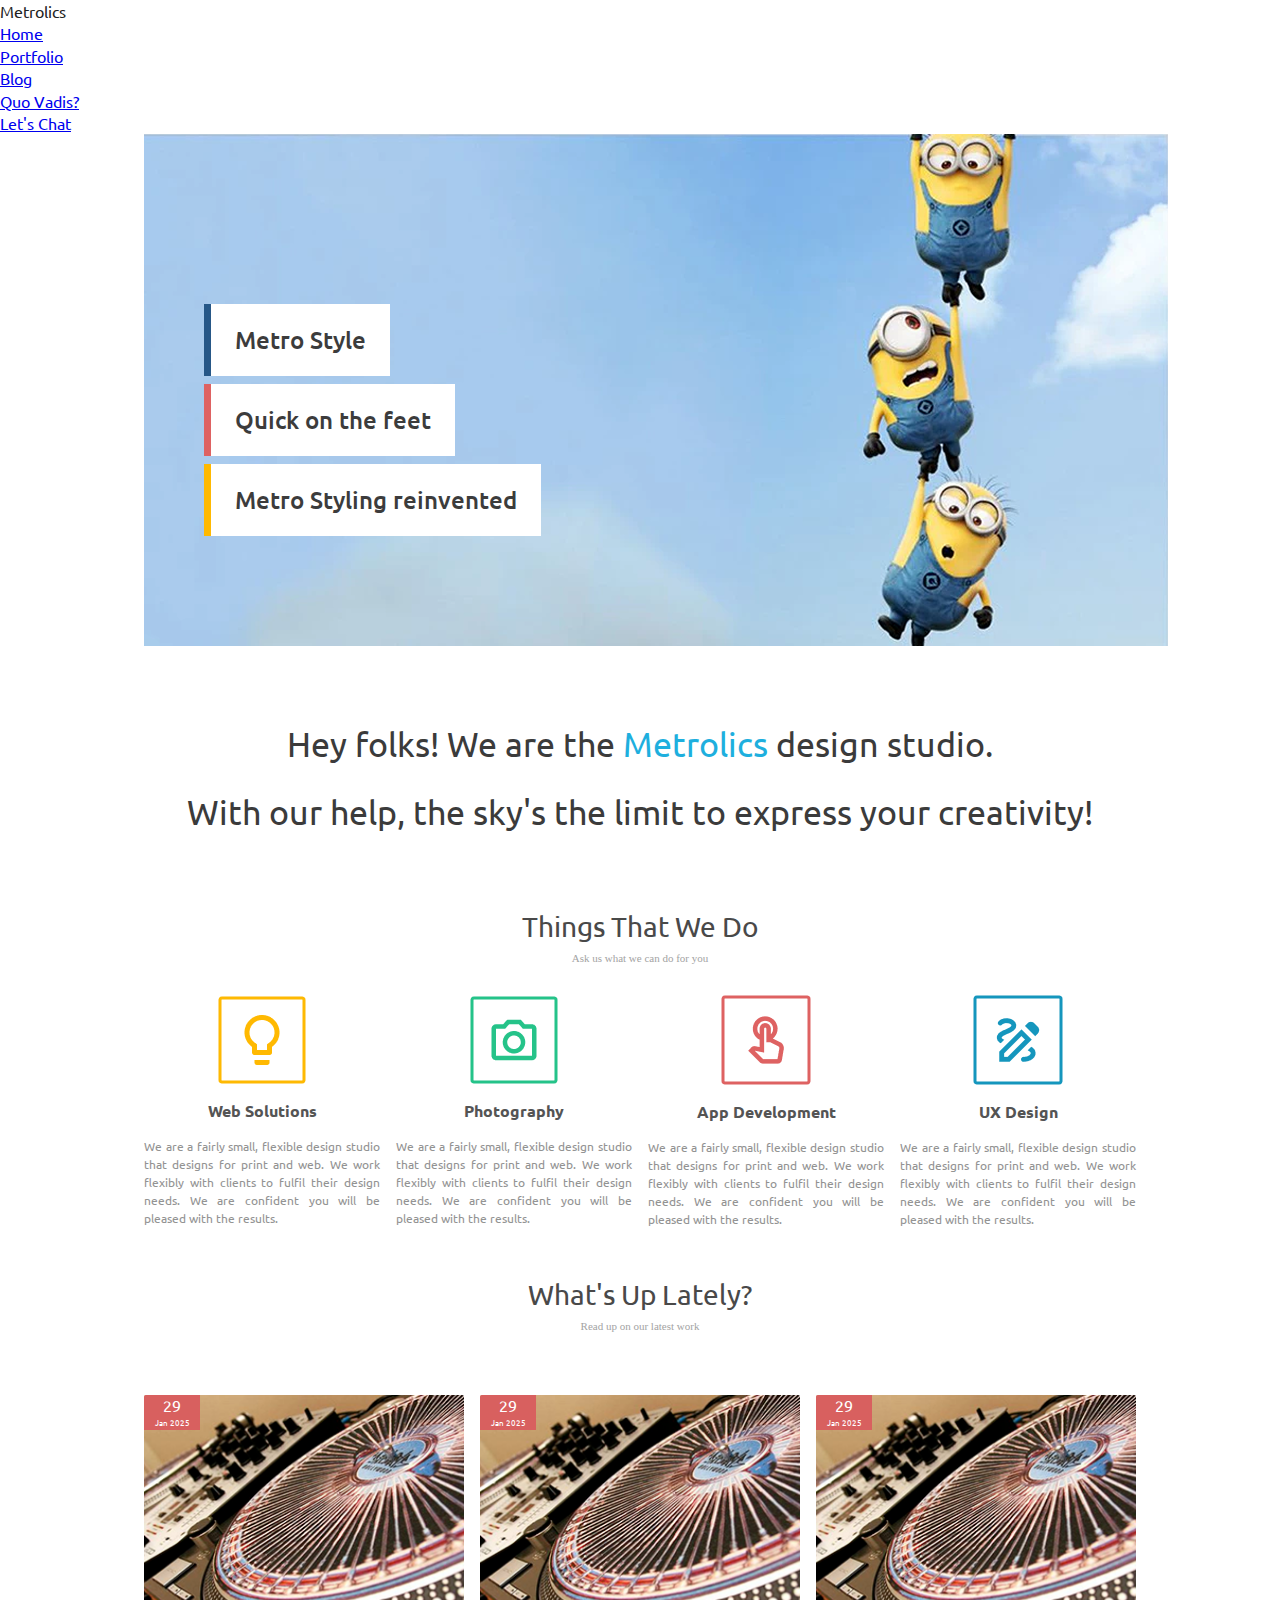
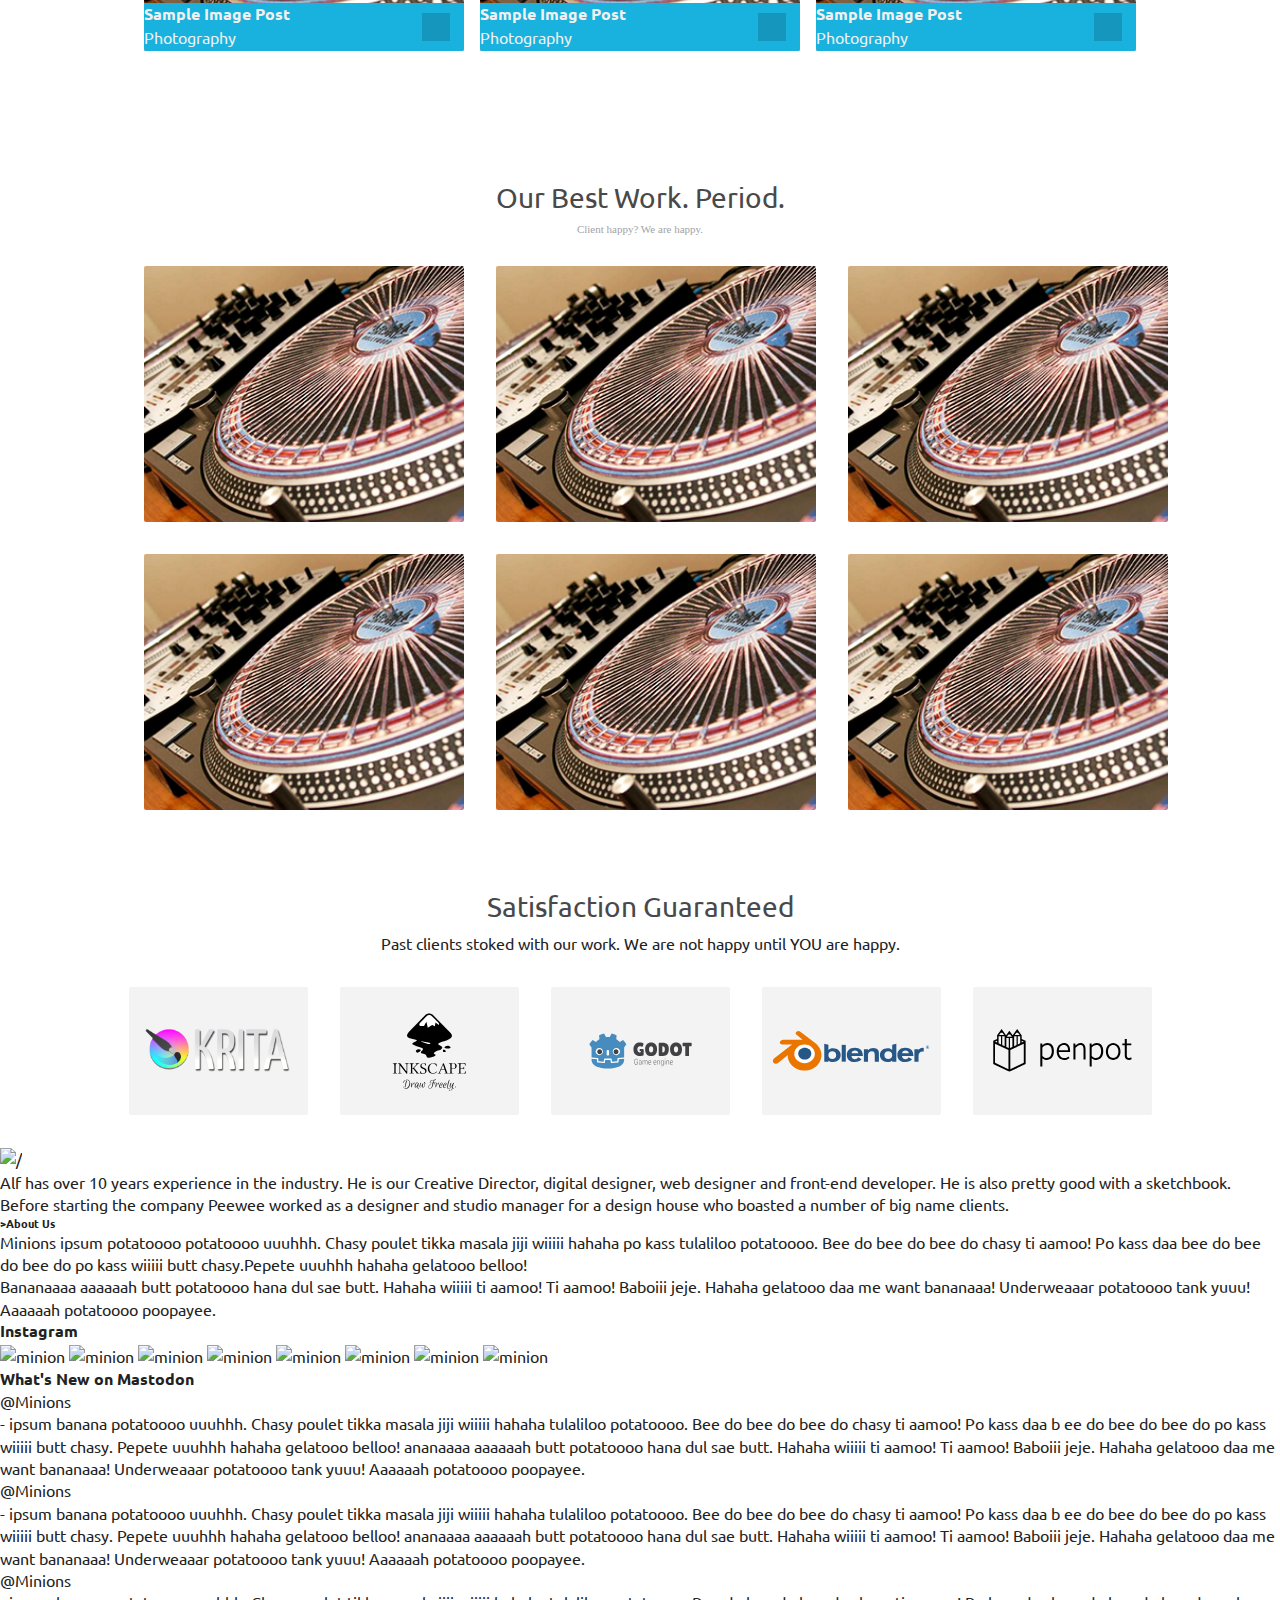
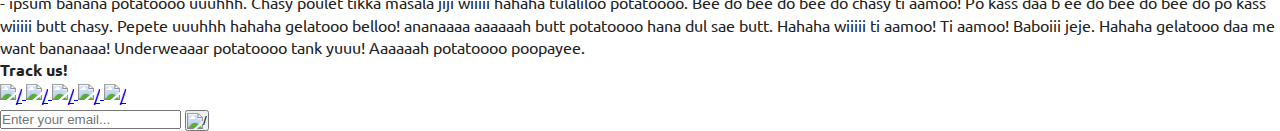
==== commit 61cc6ee3: "main content styles final + removed grid css file" ====
--- a/index.html
+++ b/index.html
@@ -89,51 +89,119 @@
       </div>
     </div>
 
-
+<section class="blog-posts">
 <div class="blog section-box">
     <h2 class="blog-heading section-heading">What's Up Lately?</h2>
     <p class="blog-heading-decsription section-heading-description">Read up on our latest work</p>
   </div>
   <div class="posts">
-    <div class="blog-posts">
+    
         <article class="blog-post">
             <img src="img/content_img.png" alt="image placeholder" class="blog-image">
-            <h3 class="blog-post-title">Sample Image Post</h3>
-            <div class="blog-meta-date-box">
-                <p class="blog-meta-date">29</p>
-                <p class="blog-meta-year">Jan. 2025</p>
-              </div>
+            <div class="blog-date-container">
+              <p class="blog-date">29</p>
+              <p class="blog-month-year">Jan 2025</p>
+            </div>
+            <div class="blog-details-container">
+              <h4 class="blog-details-title">Sample Image Post</h4>
+              <p class="blog-details-category">Photography</p>
+              <div class="blog-dark-box"></div>
+            </div>
         </article>
         <article class="blog-post">
             <img src="img/content_img.png" alt="image placeholder" class="blog-image">
-            <h3 class="blog-post-title">Sample Image Post</h3>
-            <div class="blog-meta-date-box">
-                <p class="blog-meta-date">29</p>
-                <p class="blog-meta-year">Jan. 2025</p>
-              </div>
+            <div class="blog-date-container">
+              <p class="blog-date">29</p>
+              <p class="blog-month-year">Jan 2025</p>
+            </div>
+            <div class="blog-details-container">
+              <h4 class="blog-details-title">Sample Image Post</h4>
+              <p class="blog-details-category">Photography</p>
+              <div class="blog-dark-box"></div>
+            </div>
         </article>
         <article class="blog-post">
             <img src="img/content_img.png" alt="image placeholder" class="blog-image">
-            <h3 class="blog-post-title">Sample Image Post</h3>
-            <div class="blog-meta-date-box">
-                <p class="blog-meta-date">29</p>
-                <p class="blog-meta-year">Jan. 2025</p>
-              </div>
+            <div class="blog-date-container">
+              <p class="blog-date">29</p>
+              <p class="blog-month-year">Jan 2025</p>
+            </div>
+            <div class="blog-details-container">
+              <h4 class="blog-details-title">Sample Image Post</h4>
+              <p class="blog-details-category">Photography</p>
+              <div class="blog-dark-box"></div>
+            </div>
         </article>
       </div>
     </div>
-
+  </section>
 
 <section class="gallery section-box">
     <h2 class="gallery-heading section-heading">Our Best Work. Period.</h2>
     <p class="gallery-heading-decsription section-heading-description">Client happy? We are happy.</p>
+    
     <div class="gallery-items">
-        <img src="img/content_img.png" alt="Gallery image placeholder" class="gallery-image">
-        <img src="img/content_img.png" alt="Gallery image placeholder" class="gallery-image">
-        <img src="img/content_img.png" alt="Gallery image placeholder" class="gallery-image">
-        <img src="img/content_img.png" alt="Gallery image placeholder" class="gallery-image">
-        <img src="img/content_img.png" alt="Gallery image placeholder" class="gallery-image">
-        <img src="img/content_img.png" alt="Gallery image placeholder" class="gallery-image">
+      
+      <div class="gallery-item-container">
+        <img src="img/content_img.png" alt="Gallery image placeholder" class="gallery-image">
+        <div class="gallery-overlay">
+          <div class="gallery-overlay-text">
+            <p class="gallery-item-title">Sample Image Post</p>
+            <p class="gallery-item-category">Photography</p>
+          </div>
+        </div> 
+      </div>
+
+      <div class="gallery-item-container">
+        <img src="img/content_img.png" alt="Gallery image placeholder" class="gallery-image">
+        <div class="gallery-overlay">
+          <div class="gallery-overlay-text">
+            <p class="gallery-item-title">Sample Image Post</p>
+            <p class="gallery-item-category">Photography</p>
+          </div>
+        </div> 
+      </div>
+
+        <div class="gallery-item-container">
+        <img src="img/content_img.png" alt="Gallery image placeholder" class="gallery-image">
+        <div class="gallery-overlay">
+          <div class="gallery-overlay-text">
+            <p class="gallery-item-title">Sample Image Post</p>
+            <p class="gallery-item-category">Photography</p>
+          </div>
+        </div> 
+      </div>
+      
+      <div class="gallery-item-container">
+        <img src="img/content_img.png" alt="Gallery image placeholder" class="gallery-image">
+        <div class="gallery-overlay">
+          <div class="gallery-overlay-text">
+            <p class="gallery-item-title">Sample Image Post</p>
+            <p class="gallery-item-category">Photography</p>
+          </div>
+        </div> 
+      </div>
+
+      <div class="gallery-item-container">
+        <img src="img/content_img.png" alt="Gallery image placeholder" class="gallery-image">
+        <div class="gallery-overlay">
+          <div class="gallery-overlay-text">
+            <p class="gallery-item-title">Sample Image Post</p>
+            <p class="gallery-item-category">Photography</p>
+          </div>
+        </div> 
+      </div>
+
+      <div class="gallery-item-container">
+        <img src="img/content_img.png" alt="Gallery image placeholder" class="gallery-image">
+        <div class="gallery-overlay">
+          <div class="gallery-overlay-text">
+            <p class="gallery-item-title">Sample Image Post</p>
+            <p class="gallery-item-category">Photography</p>
+          </div>
+        </div> 
+      </div>
+
     </div>
 </section>
 </main>
--- a/css/body-style.css
+++ b/css/body-style.css
@@ -157,18 +157,171 @@
     margin-bottom: 16px;
 }
 
-.blog-posts {
+ .posts {
     margin-bottom: 50px;
     display: grid;
     grid-template-columns: repeat(3, auto);
     gap: 16px;
 }
 
+.blog-post {
+    display: flex;
+        justify-content: center;
+        gap: 32px;
+        position: relative;
+        margin-top: 32px;
+        margin-bottom: 80px;
+}
+
+.blog-image {
+    width: 320px;
+    height: 256px;
+    border-radius: 2px;
+}
+
+.blog-date-container {
+    background-color: #d8605f;
+    text-align: center;
+    width: 56px;
+    height: 34.28px;
+    line-height: 18.38px;
+    color: #f0f0f0;
+    position: absolute;
+    top: 0%;
+    left: 0%;
+    border-top-left-radius: 2px;
+}
+
+.blog-date {
+    color: #FFF;
+text-align: center;
+font-family: Ubuntu;
+font-size: 16px;
+font-style: normal;
+font-weight: 400;
+line-height: normal;
+}
+
+.blog-month-year {
+    color: #FFF;
+    font-family: Ubuntu;
+    font-size: 8px;
+    font-style: normal;
+    font-weight: 400;
+    line-height: normal;
+}
+
+
+.blog-details-container {
+    background-color: #19b2de;
+    position: absolute;
+    bottom: 0%;
+    width: 320px;
+    height: 48px;
+    color: #f0f0f0;
+    text-align: justify;
+    border-bottom-right-radius: 2px;
+    border-bottom-left-radius: 2px ;
+}
+
+.blog-item-title {
+    color: #FFF;
+    font-family: Ubuntu;
+    font-size: 16px;
+    font-style: normal;
+    font-weight: 400;
+    line-height: normal;
+    margin: 0;
+    margin-top: 4px;
+    margin-left: 15px;
+    height: 16px;
+}
+
+.blog-item-category {
+    color: #FFF;
+    font-family: Ubuntu;
+    font-size: 11px;
+    font-style: normal;
+    font-weight: 400;
+    line-height: normal;
+    margin-top: 5px;
+    margin-left: 15px;
+}
+
+.blog-dark-box{
+    position: absolute;
+    background-color: #1596BD;
+    width: 28px;
+    height: 28px;
+    top: 20%;
+    left: 87%
+}
+
 .gallery-items {
-    margin-bottom: 50px;
+    margin-bottom: 80px;
     display: grid;
     grid-template-columns: repeat(3, 1fr);
-    gap: 16px;
+    gap: 32px;
+}
+
+.gallery-image {
+    width: 320px;
+    height: 256px;
+    border-radius: 2px;
+}
+
+/* .work-items-container {
+    margin: auto;
+    margin-bottom: 80px;
+    display: grid;
+    gap: 32px;
+    grid-template-columns: repeat(3,320px);  
+    grid-template-rows: repeat(2, 256px);
+    width: fit-content;
+}
+*/
+.gallery-item-container {
+    position: relative;
+}
+
+.gallery-overlay {
+    border: 2px;
+    position: absolute;
+    top: 0;
+    left: 0;
+    width: 100%;
+    height: 100%;
+    background-color: rgba(25, 178, 222, 0.83);
+    opacity: 0;
+    transition: background-color 0.3s ease; 
+}
+.gallery-overlay-text {
+    position: absolute;
+    top: 80%;
+    left: 10%;
+}
+
+.gallery-item-title{
+    color: #FFF;
+    font-family: Ubuntu;
+    font-size: 16px;
+    font-style: normal;
+    font-weight: 400;
+    line-height: normal;    
+}
+
+.gallery-item-category {
+    color: #FFF;
+    font-family: Ubuntu;
+    font-size: 11px;
+    font-style: normal;
+    font-weight: 400;
+    line-height: normal;
+    text-align: left;
+}
+
+.gallery-item-container:hover .gallery-overlay {
+    opacity: 1;
 }
 
 .first-client-logo {
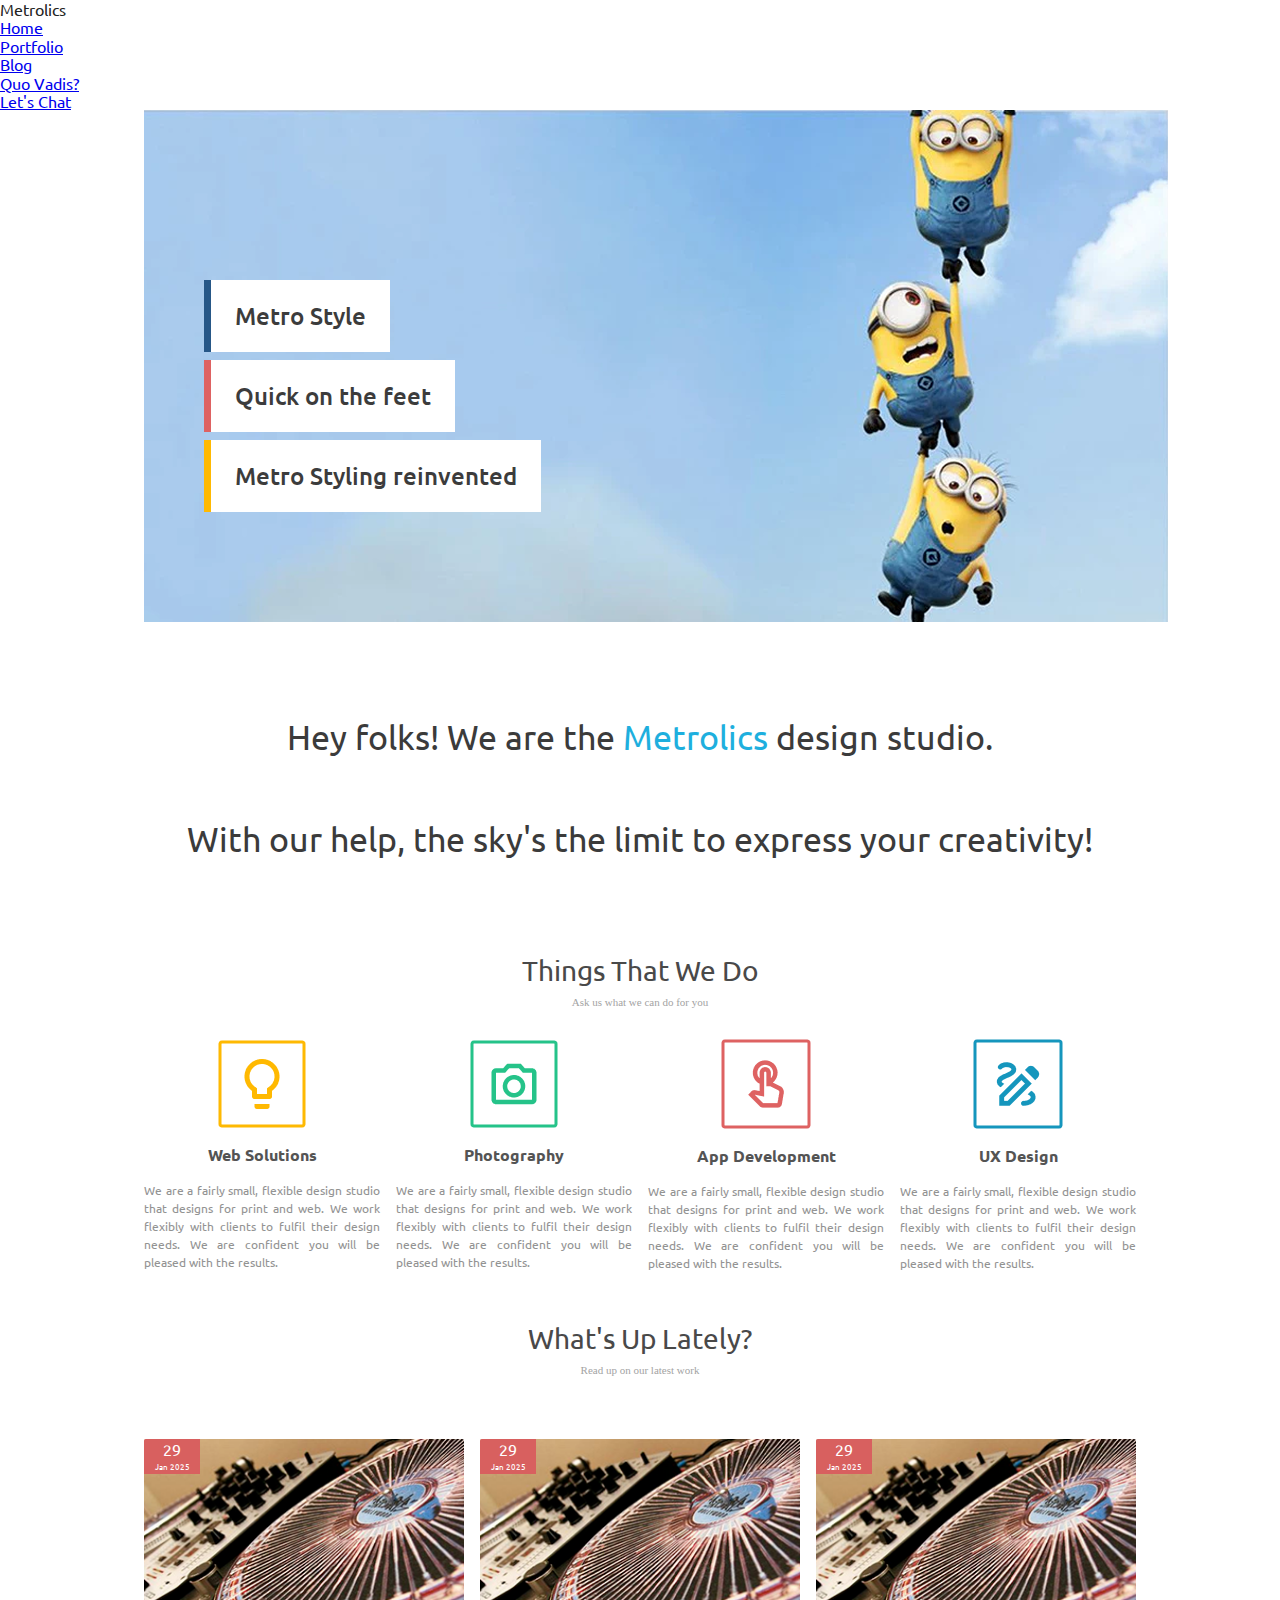
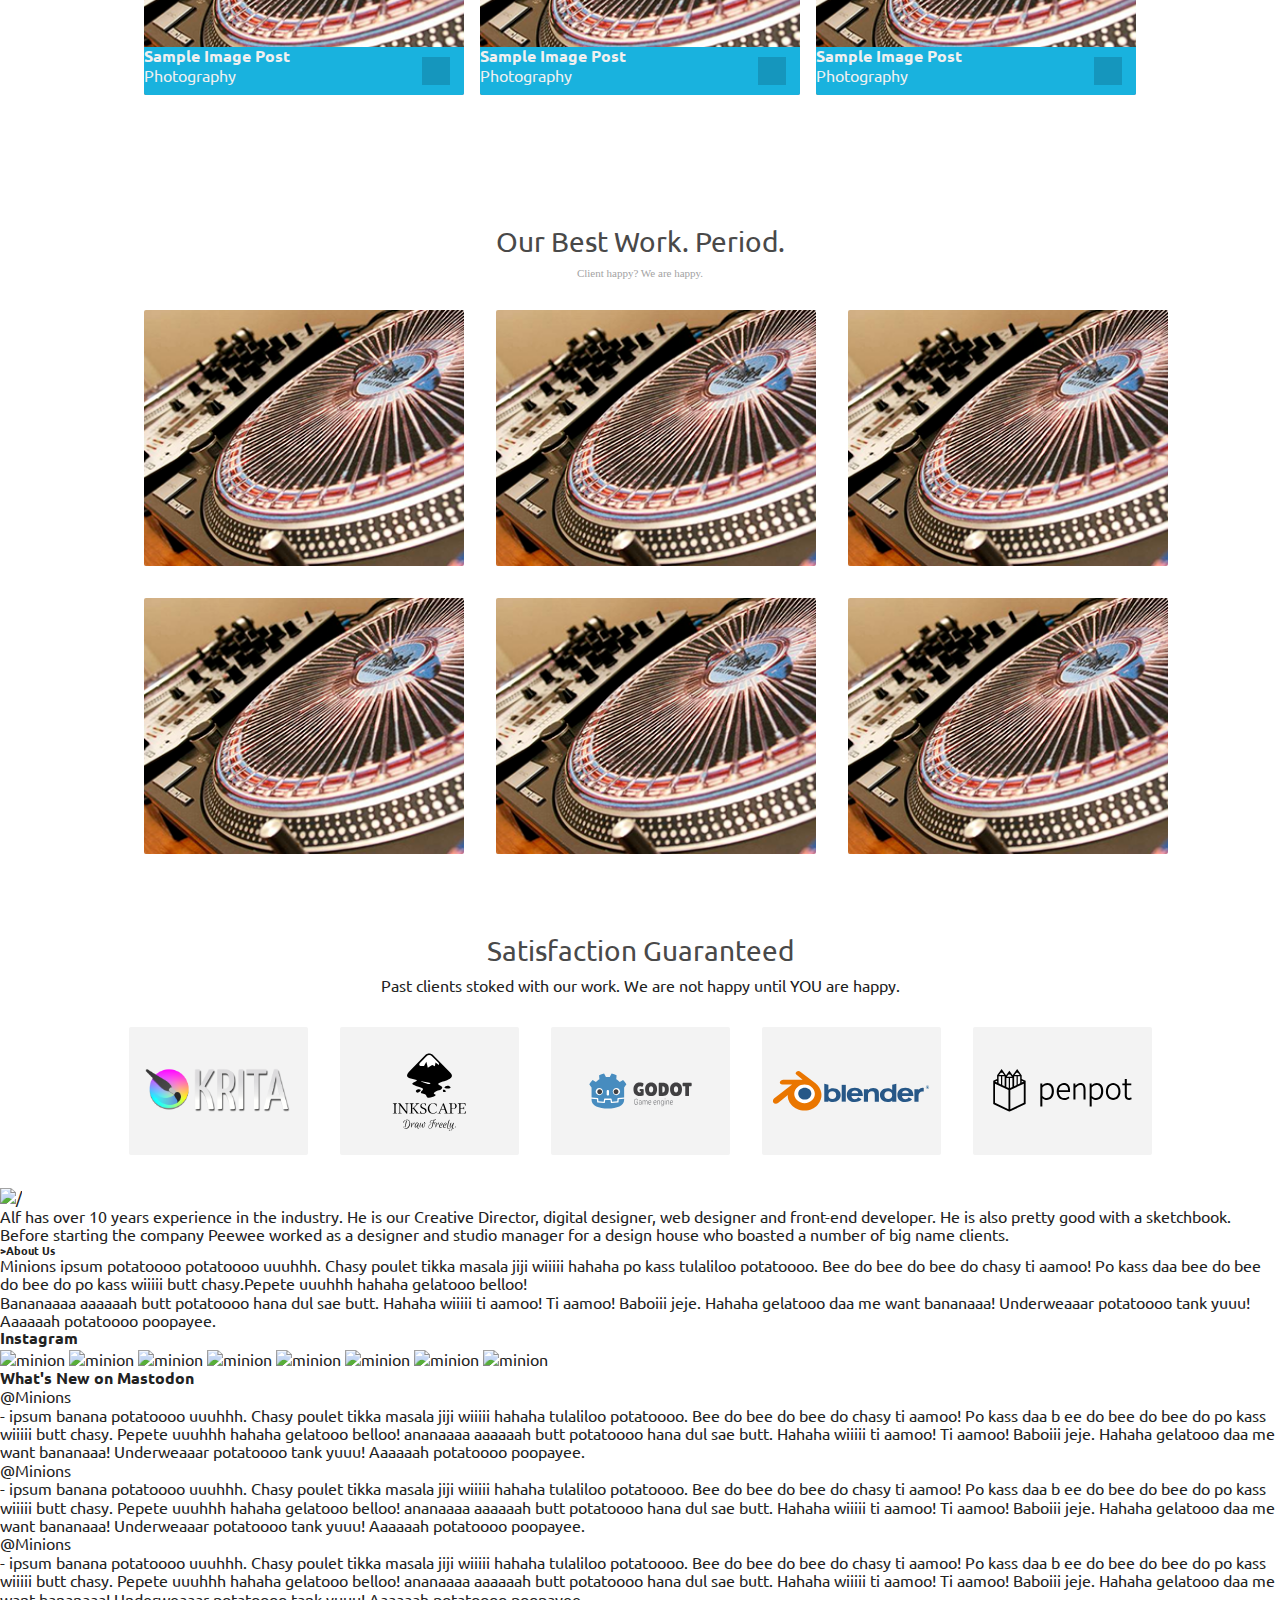
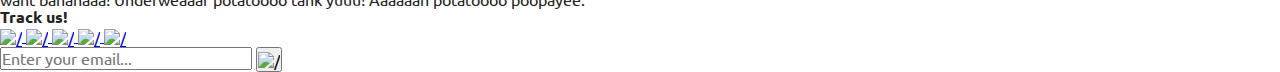
==== commit 97df801c: "Tablet responsive main part 1 + normalize css file added" ====
--- a/index.html
+++ b/index.html
@@ -6,6 +6,7 @@
   <meta name="viewport" content="width=device-width, initial-scale=1">
   <title>Metrolics</title>
   <link rel="stylesheet" href="css/style.css">
+  <link rel="stylesheet" href="css/normalize.css">
   <link rel="stylesheet" href="css/grid.css">
   <link rel="stylesheet" href="css/body-style.css">
   <link href="https://fonts.googleapis.com/css2?family=Roboto:ital,wght@0,100;0,300;0,400;0,500;0,700;0,900;1,100;1,300;1,400;1,500;1,700;1,900&amp;family=Ubuntu:ital,wght@0,300;0,400;0,500;0,700;1,300;1,400;1,500;1,700&amp;display=swap" rel="stylesheet">
@@ -40,7 +41,10 @@
     </nav>
 </header>
 <main>
+
+<div class="hero-container"></div>
 <section class="hero">
+  
   <img class="hero-image" src="img/banner.png" alt="banner">
     <div class="hero-content">
         <div class="hero-content-box left-border-blue">
@@ -54,6 +58,7 @@
         </div>
       </div>
 </section>
+</div>
 
 <section class="about">
     <h1 class="about-text">Hey folks! We are the </h1> <span class="about-highlited-text"> Metrolics </span> <h1 class="about-text">design studio.</h1><br>
@@ -96,7 +101,7 @@
   </div>
   <div class="posts">
     
-        <article class="blog-post">
+        <article class="blog-post blog-post-main">
             <img src="img/content_img.png" alt="image placeholder" class="blog-image">
             <div class="blog-date-container">
               <p class="blog-date">29</p>
@@ -108,7 +113,8 @@
               <div class="blog-dark-box"></div>
             </div>
         </article>
-        <article class="blog-post">
+     
+        <article class="blog-post blog-post-sub">
             <img src="img/content_img.png" alt="image placeholder" class="blog-image">
             <div class="blog-date-container">
               <p class="blog-date">29</p>
@@ -120,7 +126,8 @@
               <div class="blog-dark-box"></div>
             </div>
         </article>
-        <article class="blog-post">
+
+        <article class="blog-post blog-post-sub">
             <img src="img/content_img.png" alt="image placeholder" class="blog-image">
             <div class="blog-date-container">
               <p class="blog-date">29</p>
@@ -132,7 +139,7 @@
               <div class="blog-dark-box"></div>
             </div>
         </article>
-      </div>
+      </di>
     </div>
   </section>
 
--- a/css/body-style.css
+++ b/css/body-style.css
@@ -13,6 +13,14 @@
     margin-inline: auto;
     position: relative;
     margin-bottom: 64px;
+}
+
+.hero-container {
+    fill: #EBEBEB;
+    display: flex;
+    justify-content: center;
+    align-items: center;
+    overflow: hidden;
 }
 
 .hero-content {
@@ -57,7 +65,7 @@
     font-size: 34px;
     font-style: normal;
     font-weight: 400;
-    line-height: 0px;
+    line-height: 34px;
     margin-bottom: 64px;
 }
 
@@ -371,4 +379,90 @@
 justify-content: center;
 gap: 32px;
 flex-wrap: wrap;
+}
+
+
+/* Tablet Mode */
+@media screen and (max-width: 632px) {
+
+    .hero-image {
+    width: 100%;
+    }
+
+    .hero-text {
+        font-size: 18px;
+    }
+
+    .features-options {
+        display: grid;
+        grid-template-columns: 2fr 2fr;
+        list-style: none; 
+        margin: 60px 16px 70px 16px;
+        padding:0px;
+        border: 0px;
+        gap: 16px;
+        /* align-items: center; */
+      }
+
+      .blog-post {
+        position: relative;
+        display: grid;
+        grid-template-columns: 1fr 1fr;
+        grid-template-rows: 2fr auto;
+        margin-left: 16px;
+        margin-right: 16px;
+        margin-bottom: 80px;
+        gap: 16px;;
+    }
+
+    .blog-details-container, .blog-date-container {
+        position: absolute;
+        z-index: 1;
+
+    }
+
+    .blog-post-main .blog-date-container {
+        width: 80px;
+        height: 64px;
+    }
+
+    .blog-post-main .blog-details-container {
+        width: 600px;
+        height: 69px;
+    }
+
+    .blog-month-year {
+        margin-top: 3px;
+        font-size: 14px;
+    }
+    
+    .blog-title {
+        font-size: 24px;
+    }
+    
+    .blog-dark-box {
+        width: 36px;
+        height: 36px;
+        top: 27%;
+        left: 85%;
+        
+    }
+    
+    .blog-date {
+        margin-top: 10px;
+        font-size: 28px;
+    }
+
+    .blog-post-main .blog-image {
+        position: relative;
+        grid-column: span 2; 
+        grid-row: span 1;
+        width: 600px;
+        height: 482px;
+    }
+    
+    .blog-image {
+        width: 292px;
+    }
+    
 }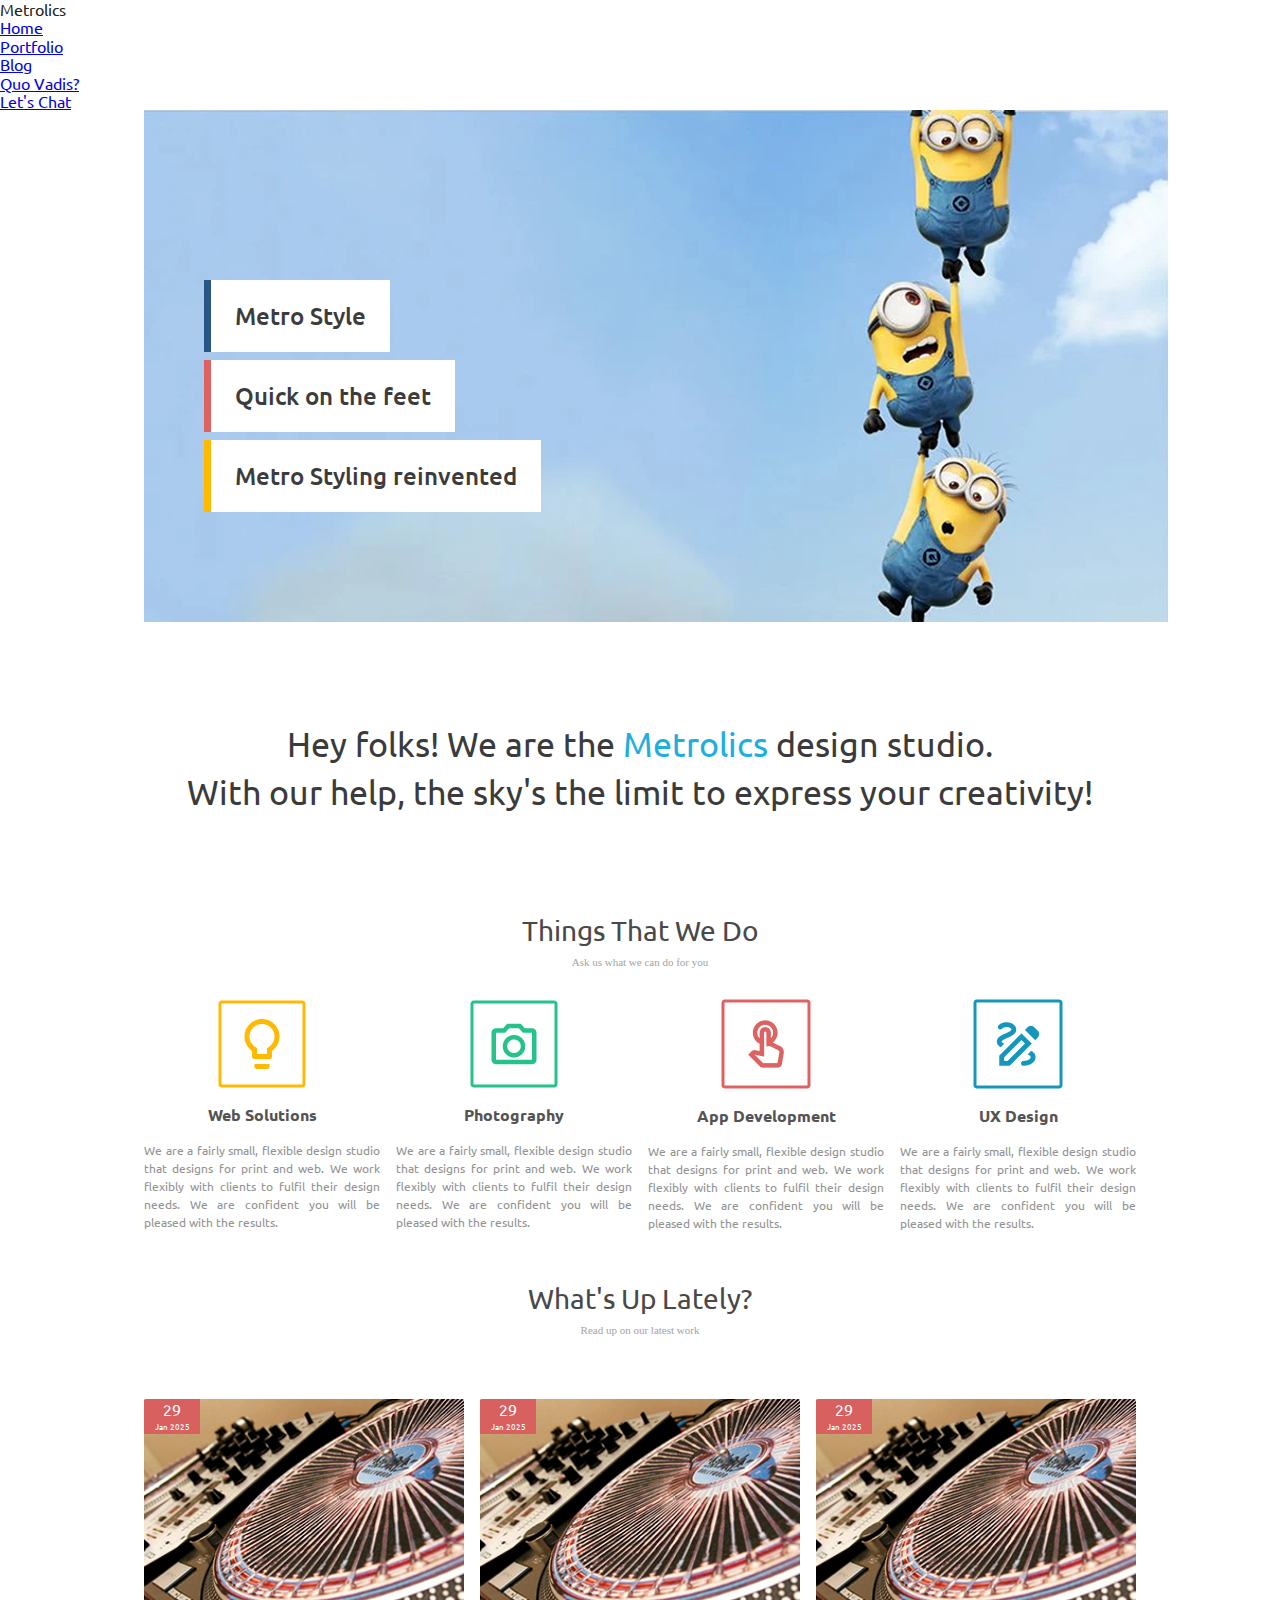
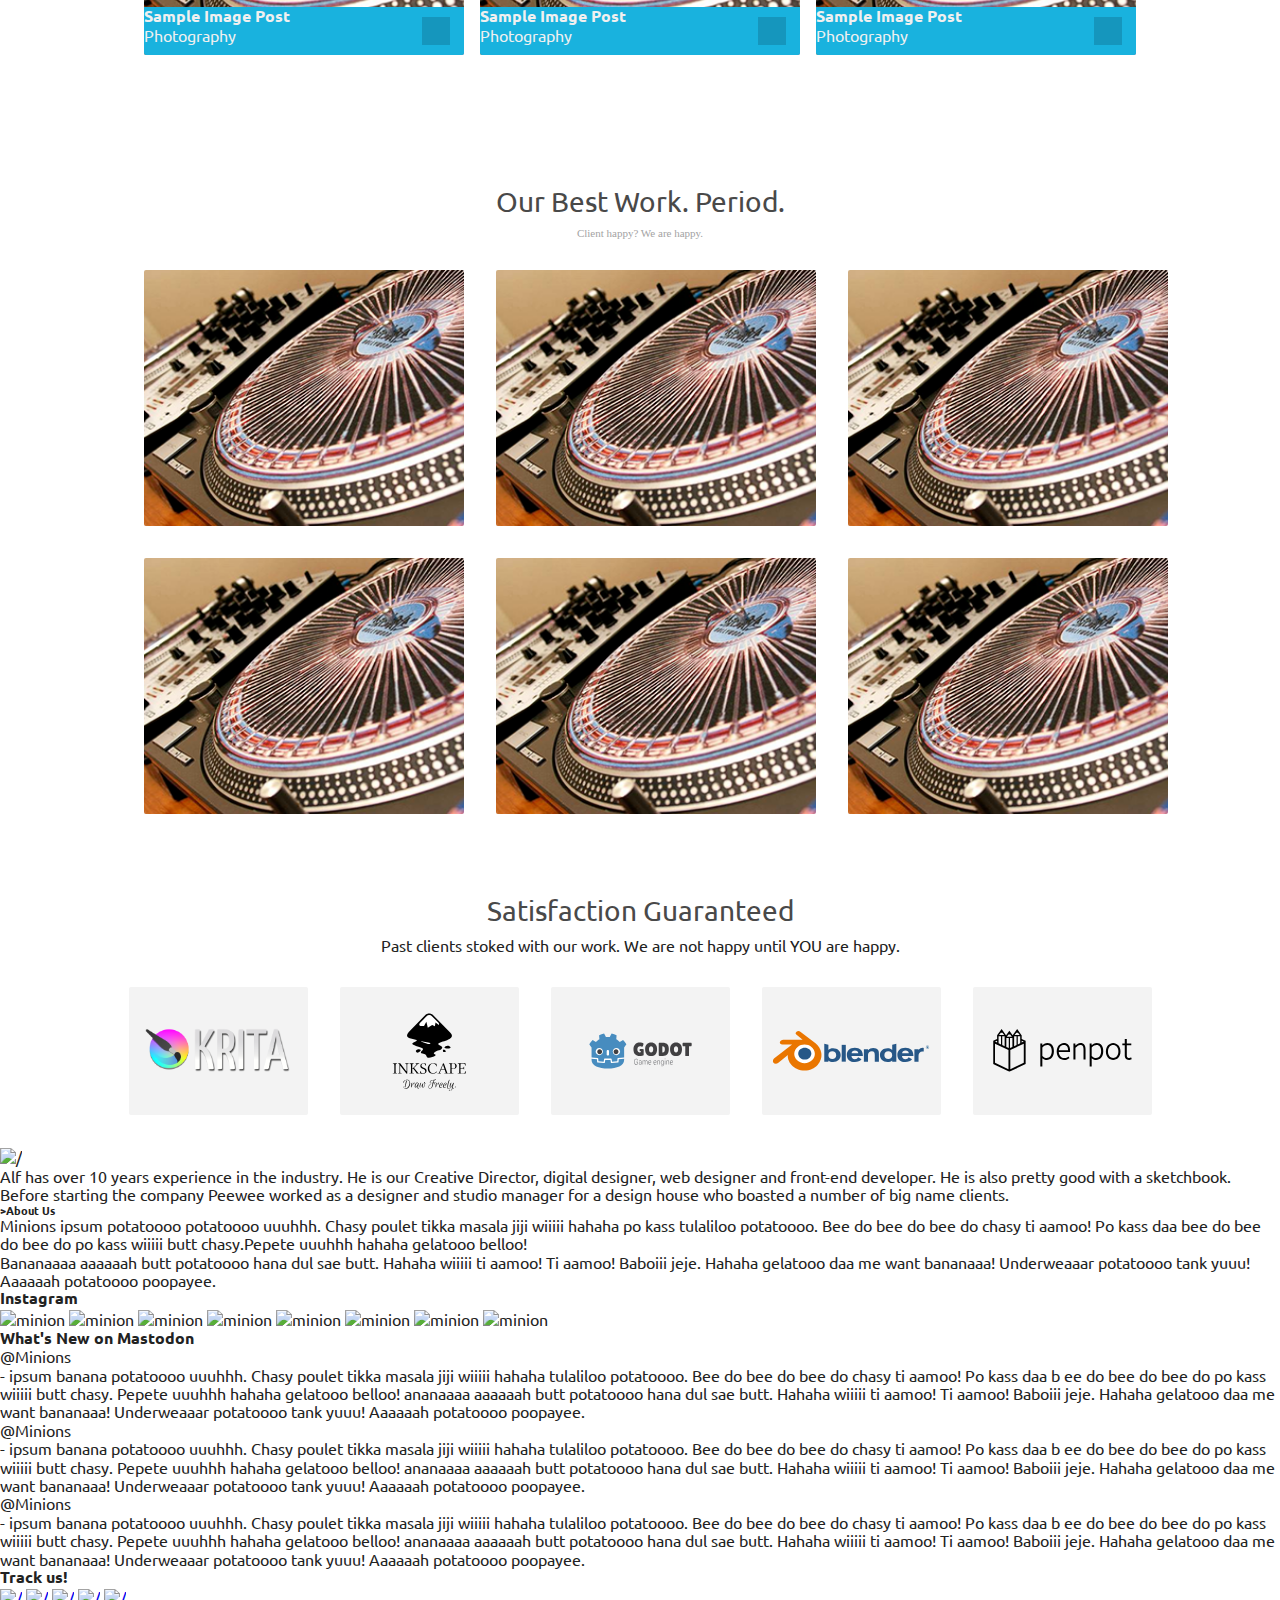
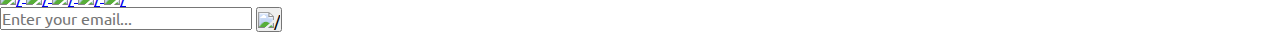
==== commit 4ead8e7f: "Mobile Mode - Main Body - Complete" ====
--- a/index.html
+++ b/index.html
@@ -61,8 +61,8 @@
 </div>
 
 <section class="about">
-    <h1 class="about-text">Hey folks! We are the </h1> <span class="about-highlited-text"> Metrolics </span> <h1 class="about-text">design studio.</h1><br>
-    <h1 class="about-text">With our help, the sky's the limit to express your creativity!</h1>
+    <h1 class="about-text">Hey folks! We are the <span class="about-highlighted-text"> Metrolics </span> design studio. 
+      <br>With our help, the sky's the limit to express your creativity!</h1>
 </section>
 
 
@@ -72,7 +72,7 @@
     </div>
   <div class="features-options">
         <div class="feature">
-            <img src="img/bulb.png" alt="web solutions" class="features-icon">
+            <img src="img/bulb.png" alt="web solutions" class="feature-icon">
             <h3 class="feature-title">Web Solutions</h3>
             <p class="feature-description">We are a fairly small, flexible design studio that designs for print and web. We work flexibly with clients to fulfil their design needs. We are confident you will be pleased with the results.</p>
         </div>
--- a/css/body-style.css
+++ b/css/body-style.css
@@ -65,15 +65,24 @@
     font-size: 34px;
     font-style: normal;
     font-weight: 400;
-    line-height: 34px;
     margin-bottom: 64px;
-}
-
-.about-highlited-text {
+    line-height: 48px;
+}
+
+.about-text {
+    margin:0;
+    padding:0;
+}
+
+.about-text-line2 {
+    margin: 0;
+    padding:0;
+}
+
+.about-highlighted-text {
     color: #1eafde;
-    font-size: 34px;
-    font-style: normal;
-    font-weight: 400;
+    margin: 24px 0px;
+    padding:0;
 }
 
 main{
@@ -278,16 +287,6 @@
     border-radius: 2px;
 }
 
-/* .work-items-container {
-    margin: auto;
-    margin-bottom: 80px;
-    display: grid;
-    gap: 32px;
-    grid-template-columns: repeat(3,320px);  
-    grid-template-rows: repeat(2, 256px);
-    width: fit-content;
-}
-*/
 .gallery-item-container {
     position: relative;
 }
@@ -330,6 +329,13 @@
 
 .gallery-item-container:hover .gallery-overlay {
     opacity: 1;
+    transition: 0.3s;
+}
+
+.testimonials-logos {
+    display: grid;
+    grid-template-columns: repeat(5,auto);
+    gap: 32px;
 }
 
 .first-client-logo {
@@ -401,25 +407,16 @@
         padding:0px;
         border: 0px;
         gap: 16px;
-        /* align-items: center; */
       }
 
-      .blog-post {
-        position: relative;
-        display: grid;
-        grid-template-columns: 1fr 1fr;
-        grid-template-rows: 2fr auto;
-        margin-left: 16px;
-        margin-right: 16px;
-        margin-bottom: 80px;
-        gap: 16px;;
-    }
-
-    .blog-details-container, .blog-date-container {
-        position: absolute;
-        z-index: 1;
-
-    }
+      .posts {
+        grid-template-columns:repeat(2, auto);
+        gap: 16px;
+    }
+
+     .blog-post-main {
+        grid-column-start: span 2;
+    } 
 
     .blog-post-main .blog-date-container {
         width: 80px;
@@ -431,38 +428,203 @@
         height: 69px;
     }
 
-    .blog-month-year {
+    .blog-post-main .blog-month-year {
         margin-top: 3px;
         font-size: 14px;
     }
     
-    .blog-title {
+    .blog-post-main .blog-title {
         font-size: 24px;
     }
     
-    .blog-dark-box {
+    .blog-post-main .blog-dark-box {
         width: 36px;
         height: 36px;
         top: 27%;
         left: 85%;
-        
-    }
-    
-    .blog-date {
+    }
+    
+    .blog-post-main .blog-date {
         margin-top: 10px;
         font-size: 28px;
     }
 
     .blog-post-main .blog-image {
-        position: relative;
-        grid-column: span 2; 
-        grid-row: span 1;
         width: 600px;
         height: 482px;
     }
     
     .blog-image {
         width: 292px;
-    }
-    
+        height: 256px;
+    }
+
+    .blog-date-container {
+        width: 51.1px;
+        height: 34.276px;
+    }
+
+    .blog-details-container {
+        width: 292px;
+        height: 48px;
+    }
+
+    .blog-month-year {
+        margin-top: 3px;
+        font-size: 14px;
+    }
+    
+    .blog-title {
+        font-size: 16px;
+    }
+    
+    .blog-dark-box {
+        width: 28px;
+        height: 28px;
+        top: 27%;
+        left: 85%;
+    }
+    
+    .blog-date {
+        margin-top: 4px;
+        font-size: 16px;
+    }
+    .blog-month-year {
+        font-size: 8px;
+    }
+
+    .blog-post {
+        margin-top: 0px;
+        margin-bottom: 16px;
+    }
+
+    .gallery-items {
+        grid-template-columns: repeat(2, 1fr);
+        gap: 16px;
+    }
+    
+    .gallery-image {
+        width: 292px;
+        height: 256px;
+        border-radius: 2px;
+    }
+
+    .testimonials-logos {
+        display: grid;
+        grid-template-columns: repeat(3,auto);
+        gap: 32px;
+    }
+
+}
+
+
+/* Mobile Mode */
+@media screen and (max-width: 432px) {
+
+    .hero {
+    display: none;
+    }
+
+    .features-options {
+        position: fixed;
+        display: flex;
+        flex-direction: column;
+        justify-content: center;
+        position: relative;
+        padding: 0;
+        margin: auto;
+        margin-bottom: 80px;
+        gap: 32px; 
+        list-style: none;   
+        top: 10px;
+        max-width: 384px ;
+      }
+
+      .feature {
+        display: grid;
+        grid-template-columns:repeat(2,auto);
+        grid-template-rows: repeat(2,auto);
+        gap:16px;
+      }
+
+      .feature-icon {
+        grid-row-start: span 2;
+      }
+      .feature-title{
+        text-align: left;
+        grid-column-start: 2;
+        grid-row-start: 1;
+      }
+
+      .feature-description {
+        grid-column-start: 2;
+        grid-row-start: 2;
+      }
+
+       .posts {
+        grid-template-columns: repeat(1,auto);
+        gap: 16px;
+    }
+
+    .blog-post-main {
+        grid-column-start: span 1;
+        grid-row-start: span 1;
+    }
+    
+    .blog-post-main .blog-image, .blog-image {
+        width: 400px;
+        height: 288px;
+    }
+
+    .blog-post-main .blog-date-container, .blog-date-container {
+        width: 50px;
+        height: 54px;
+    }
+
+    .blog-post-main .blog-details-container, .blog-details-container{
+        width: 400px;
+        height: 54px;
+    }
+      
+    .blog-post-main .blog-date, .blog-date {
+        margin-top: 4px;
+        font-size: 20px;
+    }
+
+    .blog-post-main .blog-month-year, .blog-month-year {
+        margin-top: 3px;
+        font-size: 8px;
+    }
+    
+    .blog-post-main .blog-title, .blog-title {
+        font-size: 16px;
+    }
+    
+    .blog-post-main .blog-dark-box, .blog-dark-box {
+        width: 28px;
+        height: 28px;
+        top: 27%;
+        left: 85%;
+    }
+  
+
+    .blog-post-main .blog-month-year, .blog-month-year {
+        font-size: 8px;
+    }
+
+    .gallery-items {
+        grid-template-columns: repeat(1, auto);
+        gap: 16px;
+    }
+    
+    .gallery-image {
+        width: 400px;
+        height: 256px;
+        border-radius: 2px;
+    }
+
+    .testimonials-logos {
+        display: none;
+    }
+
 }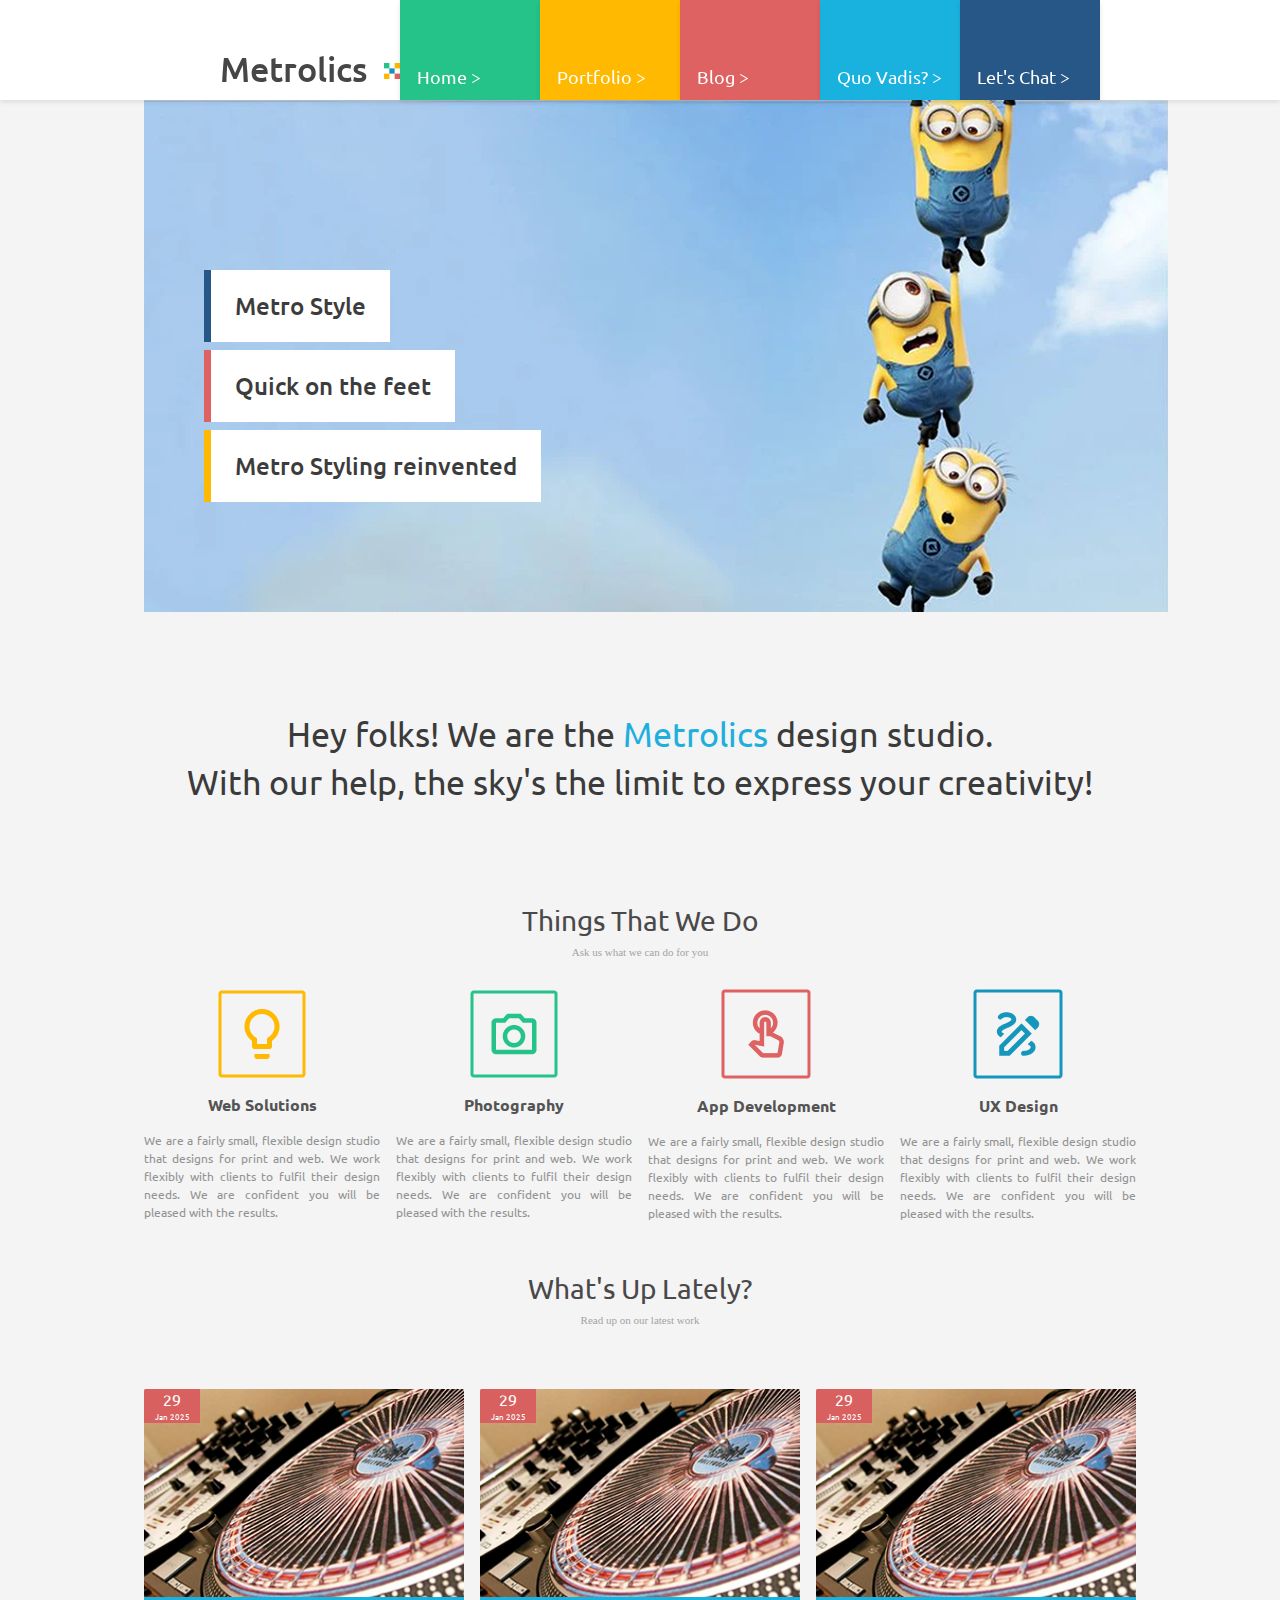
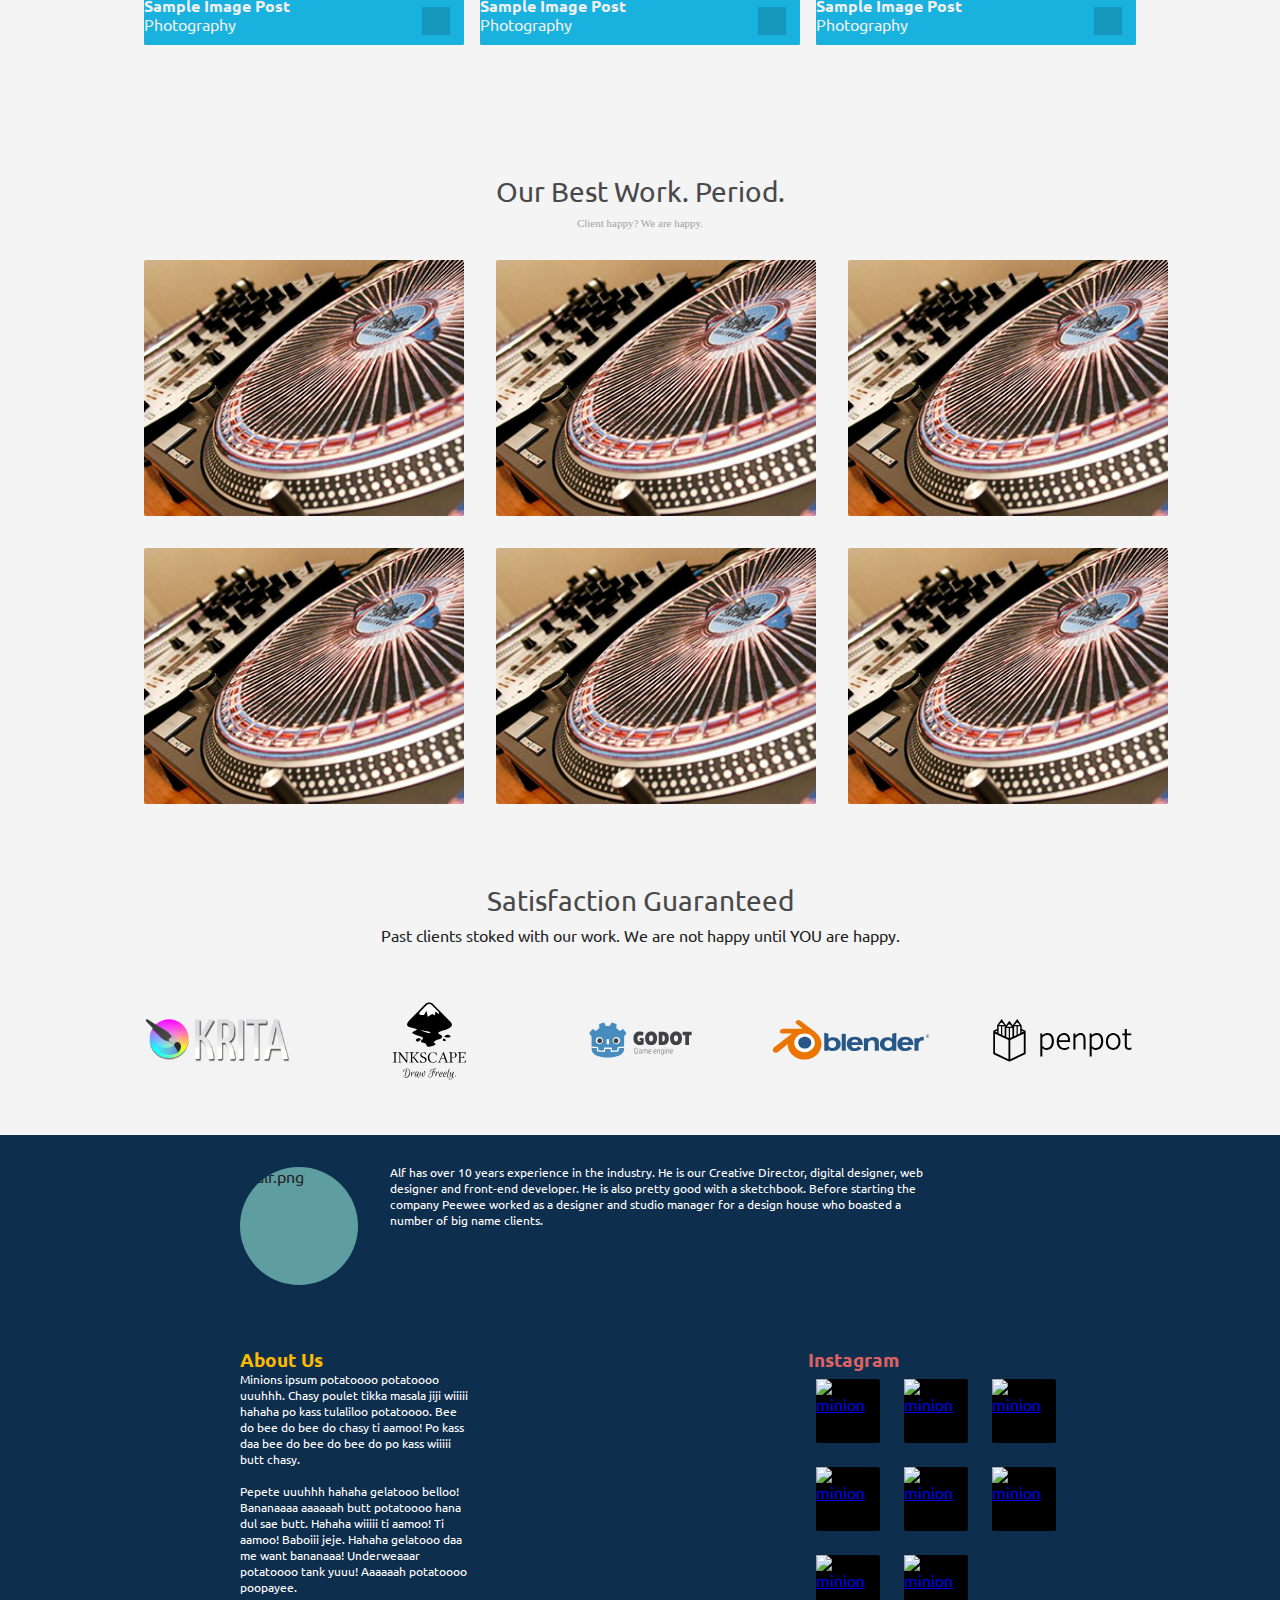
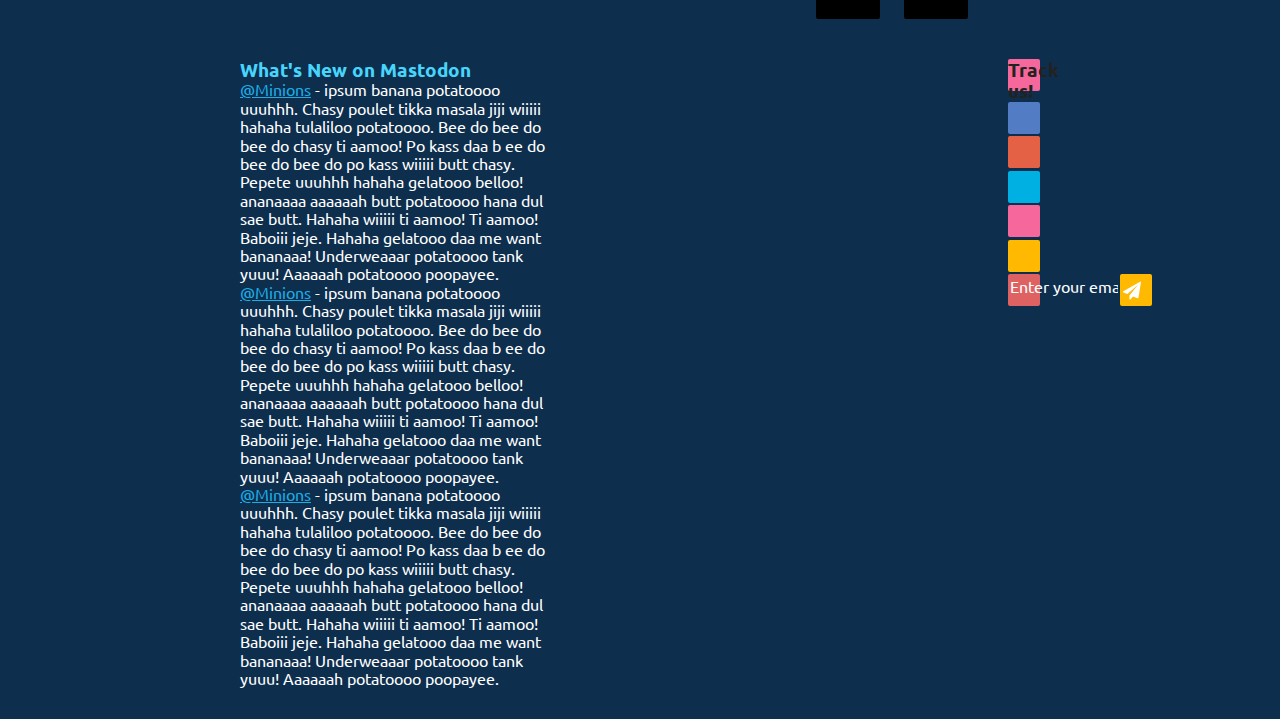
==== commit a6e6c295: "final commit, part of footer css seems to have been lost somewhere in the midst of commits" ====
--- a/index.html
+++ b/index.html
@@ -7,7 +7,8 @@
   <title>Metrolics</title>
   <link rel="stylesheet" href="css/style.css">
   <link rel="stylesheet" href="css/normalize.css">
-  <link rel="stylesheet" href="css/grid.css">
+  <link rel="stylesheet" href="css/footer.css">
+  <link rel="stylesheet" href="css/header.css">
   <link rel="stylesheet" href="css/body-style.css">
   <link href="https://fonts.googleapis.com/css2?family=Roboto:ital,wght@0,100;0,300;0,400;0,500;0,700;0,900;1,100;1,300;1,400;1,500;1,700;1,900&amp;family=Ubuntu:ital,wght@0,300;0,400;0,500;0,700;1,300;1,400;1,500;1,700&amp;display=swap" rel="stylesheet">
   <link href="https://fonts.googleapis.com/css2?family=Roboto:ital,wght@0,100;0,300;0,400;0,500;0,700;0,900;1,100;1,300;1,400;1,500;1,700;1,900&amp;family=Ubuntu:ital,wght@0,300;0,400;0,500;0,700;1,300;1,400;1,500;1,700&amp;display=swap" rel="stylesheet">
@@ -29,14 +30,14 @@
 <body>
 
   <header class="header-main">
-    <div class="header-logo">Metrolics</div>
+    <div class="header-logo">Metrolics <img src="img/Metrolics_logo.png" alt="logo"></img></div>
     <nav class="header-nav">
         <ul class="nav-list">
-            <li class="nav-item"><a href="#" class="nav-link">Home</a></li>
-            <li class="nav-item"><a href="#" class="nav-link">Portfolio</a></li>
-            <li class="nav-item"><a href="#" class="nav-link">Blog</a></li>
-            <li class="nav-item"><a href="#" class="nav-link">Quo Vadis?</a></li>
-            <li class="nav-item"><a href="#" class="nav-link">Let's Chat</a></li>
+            <li class="nav-item"><a href="#" class="nav-link">Home ></a></li>
+            <li class="nav-item"><a href="#" class="nav-link">Portfolio ></a></li>
+            <li class="nav-item"><a href="#" class="nav-link">Blog ></a></li>
+            <li class="nav-item"><a href="#" class="nav-link">Quo Vadis? ></a></li>
+            <li class="nav-item"><a href="#" class="nav-link">Let's Chat ></a></li>
         </ul>
     </nav>
 </header>
@@ -317,64 +318,89 @@
   </div>
 </section>
 
-<footer class="page-footer">
-    <figure class="ceo-intro">
-      <img src="/" alt="/" class="ceo-image">
-      <figcaption class="ceo-story">Alf has over 10 years experience in the industry. He is our Creative Director, digital designer, web designer and front-end developer. He is also pretty good with a sketchbook. Before starting the company Peewee worked as a designer and studio manager for a design house who boasted a number of big name clients.</figcaption>
-    </figure>
+<footer class="site-footer"> 
+  <figure class="member-profile">
+    <img src="https://s3-alpha-sig.figma.com/img/87e6/68f1/5f35aacbb73c4f1a013d22e3d90bf0ea?Expires=1739750400&Key-Pair-Id=APKAQ4GOSFWCW27IBOMQ&Signature=qhcKqPsr28~QJN~NOjni6Z~-VsfgyrbEmtDloRyXJrmHIcVVcKLtWGpK1G3J~ioO75SgVcWR0yO8ckNsLR6S2~S9VJYAmZCJGy7pWSKArGqoSvHtzHtWWKSwZQNLw3QfOjS3G-~5TYzYeeUoj49pX1~SFDpzcMEp~konUilRKyq6PuMFZm03tzw7m92iq9nGHhM-~ZQB8rueC-qzHbd4xDA0DdVa5-k7AC5UxG0voWI7Fp7Ho0lXWSmot9yXR-tmAc4T6HoInCZRqcsPTpyRp7wfbk2GUTJVsM6b7vfLjZoVFJP0J32w6lgJC3CdU1s0s5LLOoR1tLxk-a5e9NmGRQ__" alt="alf.png"/>
+    <figcaption>Alf has over 10 years experience in the industry. He is our Creative Director, digital designer, web designer and front-end developer. He is also pretty good with a sketchbook. Before starting the company Peewee worked as a designer and studio manager for a design house who boasted a number of big name clients.</figcaption>
     
-      <section class="footer-about">
-        <h6 class="footer-about-header"> >About Us</h6>
-        <p class="footer-about-content">Minions ipsum potatoooo potatoooo uuuhhh. Chasy poulet tikka masala jiji wiiiii hahaha po kass tulaliloo potatoooo. Bee do bee do bee do chasy ti aamoo! Po kass daa bee do bee do bee do po kass wiiiii butt chasy.Pepete uuuhhh hahaha gelatooo belloo! <br> Bananaaaa aaaaaah butt potatoooo hana dul sae butt. Hahaha wiiiii ti aamoo! Ti aamoo! Baboiii jeje. Hahaha gelatooo daa me want bananaaa! Underweaaar potatoooo tank yuuu! Aaaaaah potatoooo poopayee.</p>
-      </section>
-
-      <section class="instagram-post">
-        <h4 class="instagram-post-heading">Instagram</h4>
-        <img src="#" alt="minion" class="instagram-post-image">
-        <img src="#" alt="minion" class="instagram-post-image">
-        <img src="#" alt="minion" class="instagram-post-image">
-        <img src="#" alt="minion" class="instagram-post-image">
-        <img src="#" alt="minion" class="instagram-post-image">
-        <img src="#" alt="minion" class="instagram-post-image">
-        <img src="#" alt="minion" class="instagram-post-image">
-        <img src="#" alt="minion" class="instagram-post-image">
-      </section>
-
-      <section class="mastodon">
-        <h4 class="mastodon-heading">What's New on Mastodon</h4>
-        <p class="mastodon-text"> <p class="mastodon-username">@Minions</p> - ipsum banana potatoooo uuuhhh. Chasy poulet tikka masala jiji wiiiii hahaha tulaliloo potatoooo. Bee do bee do bee do chasy ti aamoo! Po kass daa b ee do bee do bee do po kass wiiiii butt chasy. Pepete uuuhhh hahaha gelatooo belloo! ananaaaa aaaaaah butt potatoooo hana dul sae butt. Hahaha wiiiii ti aamoo! Ti aamoo! Baboiii jeje. Hahaha gelatooo daa me want bananaaa! Underweaaar potatoooo tank yuuu! Aaaaaah potatoooo poopayee. </p>
-        <p class="mastodon-text"> <p class="mastodon-username">@Minions</p> - ipsum banana potatoooo uuuhhh. Chasy poulet tikka masala jiji wiiiii hahaha tulaliloo potatoooo. Bee do bee do bee do chasy ti aamoo! Po kass daa b ee do bee do bee do po kass wiiiii butt chasy. Pepete uuuhhh hahaha gelatooo belloo! ananaaaa aaaaaah butt potatoooo hana dul sae butt. Hahaha wiiiii ti aamoo! Ti aamoo! Baboiii jeje. Hahaha gelatooo daa me want bananaaa! Underweaaar potatoooo tank yuuu! Aaaaaah potatoooo poopayee. </p>
-        <p class="mastodon-text"> <p class="mastodon-username">@Minions</p> - ipsum banana potatoooo uuuhhh. Chasy poulet tikka masala jiji wiiiii hahaha tulaliloo potatoooo. Bee do bee do bee do chasy ti aamoo! Po kass daa b ee do bee do bee do po kass wiiiii butt chasy. Pepete uuuhhh hahaha gelatooo belloo! ananaaaa aaaaaah butt potatoooo hana dul sae butt. Hahaha wiiiii ti aamoo! Ti aamoo! Baboiii jeje. Hahaha gelatooo daa me want bananaaa! Underweaaar potatoooo tank yuuu! Aaaaaah potatoooo poopayee. </p>
-      </section>
-
-      <section class="footer-track-us">
-        <h4 class="footer-track-us-header">Track us!</h4>
-        <div class="social-media-links">
-          <a href="/" class="social-media-link">
-            <img src="/" alt="/" class="social-media-link">
-          </a>
-          <a href="/" class="social-media-links-item">
-            <img src="/" alt="/" class="social-media-link">
-          </a>
-          <a href="/" class="social-media-links-item">
-            <img src="/" alt="/" class="social-media-link">
-          </a>
-          <a href="/" class="social-media-links-item">
-            <img src="/" alt="/" class="social-media-link">
-          </a>
-          <a href="/" class="social-media-links-item">
-            <img src="/" alt="/" class="social-media-link">
-          </a>
-        </div>
-        <form class="email-form">
-          <input type="email" placeholder="Enter your email..." class="email-form-input">
-          <button class="email-form-button">
-            <img src="/" alt="/" class="email-form-image">
+  </figure>
+  
+  <div class="footer-column-container">
+    
+    <section class="left-column">
+      <h3 class="footer-subtitle">About Us</h3>
+      
+      <p class="footer-description">Minions ipsum potatoooo potatoooo uuuhhh. Chasy poulet tikka masala jiji wiiiii hahaha po kass tulaliloo potatoooo. Bee do bee do bee do chasy ti aamoo! Po kass daa bee do bee do bee do po kass wiiiii butt chasy. 
+        <br>
+        <br>Pepete uuuhhh hahaha gelatooo belloo! Bananaaaa aaaaaah butt potatoooo hana dul sae butt. Hahaha wiiiii ti aamoo! Ti aamoo! Baboiii jeje. Hahaha gelatooo daa me want bananaaa! Underweaaar potatoooo tank yuuu! Aaaaaah potatoooo poopayee. </p>
+    </section>
+
+    <section class="instagram"> <!--mid-left-column-->
+      <h3 class="footer-subtitle">Instagram</h3>
+      <div class="column-images">
+        <div>
+          <a href="/"><img src="https://s3-alpha-sig.figma.com/img/a1e6/7b2d/3c8bb07d5fb83b2f349484c7c0fd2724?Expires=1739750400&Key-Pair-Id=APKAQ4GOSFWCW27IBOMQ&Signature=[base64]~yoapI-cqxdWWvn9hf9NaGFkw__" alt="minion"/></a>
+        </div>
+        <div>
+          <a href="/"><img src="https://s3-alpha-sig.figma.com/img/a1e6/7b2d/3c8bb07d5fb83b2f349484c7c0fd2724?Expires=1739750400&Key-Pair-Id=APKAQ4GOSFWCW27IBOMQ&Signature=[base64]~yoapI-cqxdWWvn9hf9NaGFkw__" alt="minion"/></a>
+        </div>
+        <div>
+          <a href="/"><img src="https://s3-alpha-sig.figma.com/img/a1e6/7b2d/3c8bb07d5fb83b2f349484c7c0fd2724?Expires=1739750400&Key-Pair-Id=APKAQ4GOSFWCW27IBOMQ&Signature=[base64]~yoapI-cqxdWWvn9hf9NaGFkw__" alt="minion"/></a>
+        </div>
+        <div>
+          <a href="/"><img src="https://s3-alpha-sig.figma.com/img/a1e6/7b2d/3c8bb07d5fb83b2f349484c7c0fd2724?Expires=1739750400&Key-Pair-Id=APKAQ4GOSFWCW27IBOMQ&Signature=[base64]~yoapI-cqxdWWvn9hf9NaGFkw__" alt="minion"/></a>
+        </div>
+        <div>
+          <a href="/"><img src="https://s3-alpha-sig.figma.com/img/a1e6/7b2d/3c8bb07d5fb83b2f349484c7c0fd2724?Expires=1739750400&Key-Pair-Id=APKAQ4GOSFWCW27IBOMQ&Signature=[base64]~yoapI-cqxdWWvn9hf9NaGFkw__" alt="minion"/></a>
+        </div>
+        <div>
+          <a href="/"><img src="https://s3-alpha-sig.figma.com/img/a1e6/7b2d/3c8bb07d5fb83b2f349484c7c0fd2724?Expires=1739750400&Key-Pair-Id=APKAQ4GOSFWCW27IBOMQ&Signature=[base64]~yoapI-cqxdWWvn9hf9NaGFkw__" alt="minion"/></a>
+        </div>
+        <div>
+          <a href="/"><img src="https://s3-alpha-sig.figma.com/img/a1e6/7b2d/3c8bb07d5fb83b2f349484c7c0fd2724?Expires=1739750400&Key-Pair-Id=APKAQ4GOSFWCW27IBOMQ&Signature=[base64]~yoapI-cqxdWWvn9hf9NaGFkw__" alt="minion"/></a>
+        </div>
+        <div>
+          <a href="/"><img src="https://s3-alpha-sig.figma.com/img/a1e6/7b2d/3c8bb07d5fb83b2f349484c7c0fd2724?Expires=1739750400&Key-Pair-Id=APKAQ4GOSFWCW27IBOMQ&Signature=[base64]~yoapI-cqxdWWvn9hf9NaGFkw__" alt="minion"/></a>
+        </div>
+      </div>
+    </section>
+
+
+    <!--Try to work with lists-->
+    <section class="mastodom"> <!--mid-right-column-->
+      <h3 class="footer-subtitle">What's New on Mastodon</h3>
+      <ol>
+          <li><a href="https://mastodon.social/@Minions">@Minions</a> - ipsum banana potatoooo uuuhhh. Chasy poulet tikka masala jiji wiiiii hahaha tulaliloo potatoooo. Bee do bee do bee do chasy ti aamoo! Po kass daa b ee do bee do bee do po kass wiiiii butt chasy. Pepete uuuhhh hahaha gelatooo belloo! ananaaaa aaaaaah butt potatoooo hana dul sae butt. Hahaha wiiiii ti aamoo! Ti aamoo! Baboiii jeje. Hahaha gelatooo daa me want bananaaa! Underweaaar potatoooo tank yuuu! Aaaaaah potatoooo poopayee.</li>
+          <li><a href="https://mastodon.social/@Minions">@Minions</a> - ipsum banana potatoooo uuuhhh. Chasy poulet tikka masala jiji wiiiii hahaha tulaliloo potatoooo. Bee do bee do bee do chasy ti aamoo! Po kass daa b ee do bee do bee do po kass wiiiii butt chasy. Pepete uuuhhh hahaha gelatooo belloo! ananaaaa aaaaaah butt potatoooo hana dul sae butt. Hahaha wiiiii ti aamoo! Ti aamoo! Baboiii jeje. Hahaha gelatooo daa me want bananaaa! Underweaaar potatoooo tank yuuu! Aaaaaah potatoooo poopayee.</li>
+          <li><a href="https://mastodon.social/@Minions">@Minions</a> - ipsum banana potatoooo uuuhhh. Chasy poulet tikka masala jiji wiiiii hahaha tulaliloo potatoooo. Bee do bee do bee do chasy ti aamoo! Po kass daa b ee do bee do bee do po kass wiiiii butt chasy. Pepete uuuhhh hahaha gelatooo belloo! ananaaaa aaaaaah butt potatoooo hana dul sae butt. Hahaha wiiiii ti aamoo! Ti aamoo! Baboiii jeje. Hahaha gelatooo daa me want bananaaa! Underweaaar potatoooo tank yuuu! Aaaaaah potatoooo poopayee.</li>
+      </ol>
+      <!--<p><a href="https://mastodon.social/@Minions">@Minions</a> - ipsum banana potatoooo uuuhhh. Chasy poulet tikka masala jiji wiiiii hahaha tulaliloo potatoooo. Bee do bee do bee do chasy ti aamoo! Po kass daa b ee do bee do bee do po kass wiiiii butt chasy. Pepete uuuhhh hahaha gelatooo belloo! ananaaaa aaaaaah butt potatoooo hana dul sae butt. Hahaha wiiiii ti aamoo! Ti aamoo! Baboiii jeje. Hahaha gelatooo daa me want bananaaa! Underweaaar potatoooo tank yuuu! Aaaaaah potatoooo poopayee.</p>
+      <p><a href="https://mastodon.social/@Minions">@Minions</a> - ipsum banana potatoooo uuuhhh. Chasy poulet tikka masala jiji wiiiii hahaha tulaliloo potatoooo. Bee do bee do bee do chasy ti aamoo! Po kass daa b ee do bee do bee do po kass wiiiii butt chasy. Pepete uuuhhh hahaha gelatooo belloo! ananaaaa aaaaaah butt potatoooo hana dul sae butt. Hahaha wiiiii ti aamoo! Ti aamoo! Baboiii jeje. Hahaha gelatooo daa me want bananaaa! Underweaaar potatoooo tank yuuu! Aaaaaah potatoooo poopayee.</p>
+      <p><a href="https://mastodon.social/@Minions">@Minions</a> - ipsum banana potatoooo uuuhhh. Chasy poulet tikka masala jiji wiiiii hahaha tulaliloo potatoooo. Bee do bee do bee do chasy ti aamoo! Po kass daa b ee do bee do bee do po kass wiiiii butt chasy. Pepete uuuhhh hahaha gelatooo belloo! ananaaaa aaaaaah butt potatoooo hana dul sae butt. Hahaha wiiiii ti aamoo! Ti aamoo! Baboiii jeje. Hahaha gelatooo daa me want bananaaa! Underweaaar potatoooo tank yuuu! Aaaaaah potatoooo poopayee.</p> -->
+    </section>
+
+    <section class="right-column-button">
+      <h3 class="footer-subtitle">Track us!</h3>
+      <button class="right-column-button"></button>
+      <button class="right-column-button"></button>
+      <button class="right-column-button"></button>
+      <button class="right-column-button"></button>
+      <button class="right-column-button"></button>
+      <div class="email-signup">
+        <input type="email" placeholder="Enter your email..." class="email-input" />
+        <button><svg xmlns="/">
+          <path d="M18.7188 0.681919C18.9397 0.842634 19.0301 1.05692 18.99 1.32478L16.4185 16.7533C16.385 16.9475 16.2779 17.0982 16.0971 17.2054C16.0033 17.2589 15.8996 17.2857 15.7857 17.2857C15.7121 17.2857 15.6317 17.269 15.5446 17.2355L10.9944 15.3772L8.56362 18.3404C8.44308 18.4944 8.27902 18.5714 8.07143 18.5714C7.98438 18.5714 7.91071 18.558 7.85045 18.5312C7.72321 18.4844 7.61942 18.404 7.53906 18.2902C7.4654 18.183 7.42857 18.0625 7.42857 17.9286V14.423L16.1071 3.78571L5.36942 13.077L1.40179 11.4498C1.15402 11.356 1.02009 11.1719 1 10.8973C0.986607 10.6295 1.09375 10.4319 1.32143 10.3047L18.0357 0.66183C18.1362 0.601561 18.2433 0.571427 18.3571 0.571427C18.4911 0.571427 18.6116 0.608258 18.7188 0.681919Z"/>
+          </svg>
           </button>
-        </form>
-      </section>
-
-  </footer>
+      </div>
+    </section>
+
+
+  </div>
+
+</footer>
+
+<script src="js/app.js"></script>
 
 </body>
 
--- a/css/footer.css
+++ b/css/footer.css
@@ -0,0 +1,196 @@
+/* This is Mateusz's footer CSS Test */
+
+.site-footer{
+    border-left: 208px solid ;
+    border-right: 208px solid;
+    background-color: #0e2e4e;
+    border-color: #0e2e4e
+}
+
+/* .footer-subtitle{
+    font: 500 15px "Ubuntu", sans-serif; 
+} */
+.left-column .footer-subtitle {
+    color: #ffb901;
+}
+.instagram .footer-subtitle{
+    color: #de6262;
+}
+.mastodom .footer-subtitle {
+    color: #48d5fc;
+}
+.right-column .footer-subtitle {
+    color: #ffffff
+}
+
+
+.member-profile{
+    display: flex;
+    width: auto;
+    margin: auto;
+}
+
+.member-profile img{
+    width: 118px;
+    height: 118px;
+    border-radius: 100%;
+    background-color: cadetblue;
+    margin: 32px;
+}
+
+.member-profile figcaption{
+    width: 546px;
+    height: 72px;
+    font: normal 12px "Ubuntu";
+    color: #ffffff;
+    display: flex; 
+    align-items: center; 
+    padding-top: 50px;
+}
+.footer-line {
+    width: 118px;
+    height: 3px;
+    background-color: #ffb901;
+    margin-left: 185px;
+}
+
+.footer-column-container {
+    display: flex;
+    justify-content:space-between ;
+    flex-wrap: wrap;
+    margin: 0;
+  }
+.footer-column-container section{
+    margin: 2rem
+}
+
+
+.left-column {
+    width: 232px;
+    height: auto;
+}
+
+.footer-description {
+    font: normal 12px "Ubuntu";
+    color: #ffffff;
+}
+
+
+/* Possibly rename */
+.instagram {
+    width: 232px;
+    height: auto;    
+}
+
+    
+.column-images {
+    display: grid;
+    grid-template-columns: repeat(3, 1fr);
+    gap: 8px;
+    width: 232px;
+    height: 224px;
+
+  }
+  
+  .column-images div {
+
+    width: 64px;
+    height: 64px;
+    border-radius: 2px;
+    margin: 8px;
+    background-color: black;
+  }
+
+.mastodom {
+    width: 320px;
+    height: auto;
+
+}
+.mastodom p {
+    font: 700 9px "Open Sans", sans-serif;
+    color: #ffffff;
+    text-align: justify;
+}
+.mastodom a {
+    color: #1bade6;
+}
+
+.right-column {
+    width: 144px;
+    height: auto;
+}
+
+.right-column-button {
+    
+    width: 32px;
+    height: 32px; 
+    border: transparent;
+    border-radius: 2px;   
+}
+
+.right-column-button:nth-of-type(1) {
+    background-color: #527cc4;
+}
+
+.right-column-button:nth-of-type(2) {
+    background-color: #e46145;
+}
+
+.right-column-button:nth-of-type(3) {
+    background-color: #00b0e2;
+}
+
+.right-column-button:nth-of-type(4) {
+    background-color: #f6679c;
+}
+
+.right-column-button:nth-of-type(5) {
+    background-color: #ffb901;
+}
+
+.email-signup{
+    display: flex;
+    background-color: #de6262;
+    height: 32px;
+    border-radius: 2px;
+
+}
+.email-signup button {
+    width: 32px;
+    height: 32px; 
+    background-color: #ffb901;
+    border-color: transparent;
+    border-radius: 2px;
+}
+.email-input {
+    width: 112px;
+    height: 25px;
+    background-color: transparent;
+    border-color: transparent;
+}  
+
+.email-input::placeholder {
+    font: 400 normal "Myriad Pro", sans-serif;
+    color: #ffffff;
+}
+.email-signup svg {
+    height: 20px;
+    width: auto;
+    margin: auto;
+    fill: #ffffff;
+}
+
+.color-bar {
+    display: flex;
+}
+
+ol {
+    color: #fff;
+    list-style-type: none;
+}
+
+li {
+    line-gap-override: 10px;
+}
+
+/* Add media query and lines under the content titles*/--- a/css/header.css
+++ b/css/header.css
@@ -0,0 +1,165 @@
+* {
+    margin: 0;
+    padding: 0;
+    box-sizing: border-box;
+}
+
+body {
+    font-family: system-ui, -apple-system, BlinkMacSystemFont, 'Segoe UI', Roboto, Oxygen, Ubuntu, Cantarell, 'Open Sans', 'Helvetica Neue', sans-serif;
+    background-color: #f4f4f4;
+}
+
+
+.header-main {
+    display: flex;
+    justify-content: space-between;
+    align-items: center;
+    background: #fff; 
+    padding: 0px 220px;
+    position: sticky;
+    top: 0;
+    width: 100%;
+    z-index: 1000;
+    box-shadow: 0 2px 5px rgba(0, 0, 0, 0.1);
+}
+
+
+.header-logo {
+    font-family: Ubuntu; 
+    font-size: 34px;
+    font-weight: 500;
+    color: #464646;
+    display: flex;
+    align-items: center;
+    align-self: flex-end;
+    margin-bottom: 12px;
+}
+
+.header-logo img {
+    margin-top: 5px;
+    margin-left: 16px;
+}
+
+.header-nav {
+    display: flex;
+}
+
+.header-nav .nav-list {
+    display: flex;
+    list-style: none;
+    padding: 0;
+    margin: 0;
+}
+
+
+.nav-item {
+    font-family: Ubuntu; 
+    display: flex;
+    align-items: flex-end;
+    justify-content: center;
+    width: 140px;
+    height: 100px;
+    font-size: 18px;
+    box-shadow: 0 2px 5px rgba(0, 0, 0, 0.1);
+}
+
+
+.nav-item:nth-child(1) { background: #25C389; } 
+.nav-item:nth-child(2) { background: #FFB901; } 
+.nav-item:nth-child(3) { background: #DE6262; } 
+.nav-item:nth-child(4) { background: #19B2DE; } 
+.nav-item:nth-child(5) { background: #265787; } 
+
+
+.nav-item .nav-link {
+    color: white;
+    text-decoration: none;
+    display: flex;
+    width: 100%;
+    height: 100%;
+    align-items: end; 
+    justify-content: left;
+    margin-left: 17px;
+    margin-bottom: 12px;
+}
+
+.nav-item:hover {
+    background-color: #F0F08C;
+    transition: 0.3s;
+}
+
+.nav-item:hover .nav-link {
+    color: #0057C2;
+    transition: 0.3s;
+}
+
+@media (max-width: 1024px) {
+    .header-main {
+        padding: 0 50px;
+    }
+
+    .nav-item {
+        width: auto;
+        height: 80px;
+    }
+
+    .nav-item .nav-link {
+        margin-left: 10px;
+    }
+}
+
+/* Large smartphones and small tablets (max-width: 768px) */
+@media screen and (max-width: 768px) {
+    .header-main {
+        flex-direction: column;
+    }
+
+    .header-logo {
+        font-size: 28px;
+        margin-top: 15px;
+        margin-bottom: 10px;
+        margin-right: 230px;
+    }
+
+    .header-nav .nav-list {
+        flex-direction: row;
+        width: 100%;
+        height: 80%
+    }
+
+    .nav-item {
+        width: 155px;
+        height: 80px;
+        text-align: center;
+    }
+
+    .nav-item .nav-link {
+        justify-content: center;
+    }
+}
+
+.nav-item:hover {
+    background-color: #F0F08C;
+    transition: 0.3s;
+}
+
+.nav-item:hover .nav-link {
+    color: #0057C2;
+    transition: 0.3s;
+}
+
+
+/* Mobile screens (max-width: 480px) */
+@media screen and (max-width: 480px) {
+    .header-logo {
+        font-size: 24px;
+        margin-right: 160px;
+    }
+
+    .header-logo img {
+        size-adjust: 40%;
+    }
+    .header-nav {
+        display: none;
+    }
+}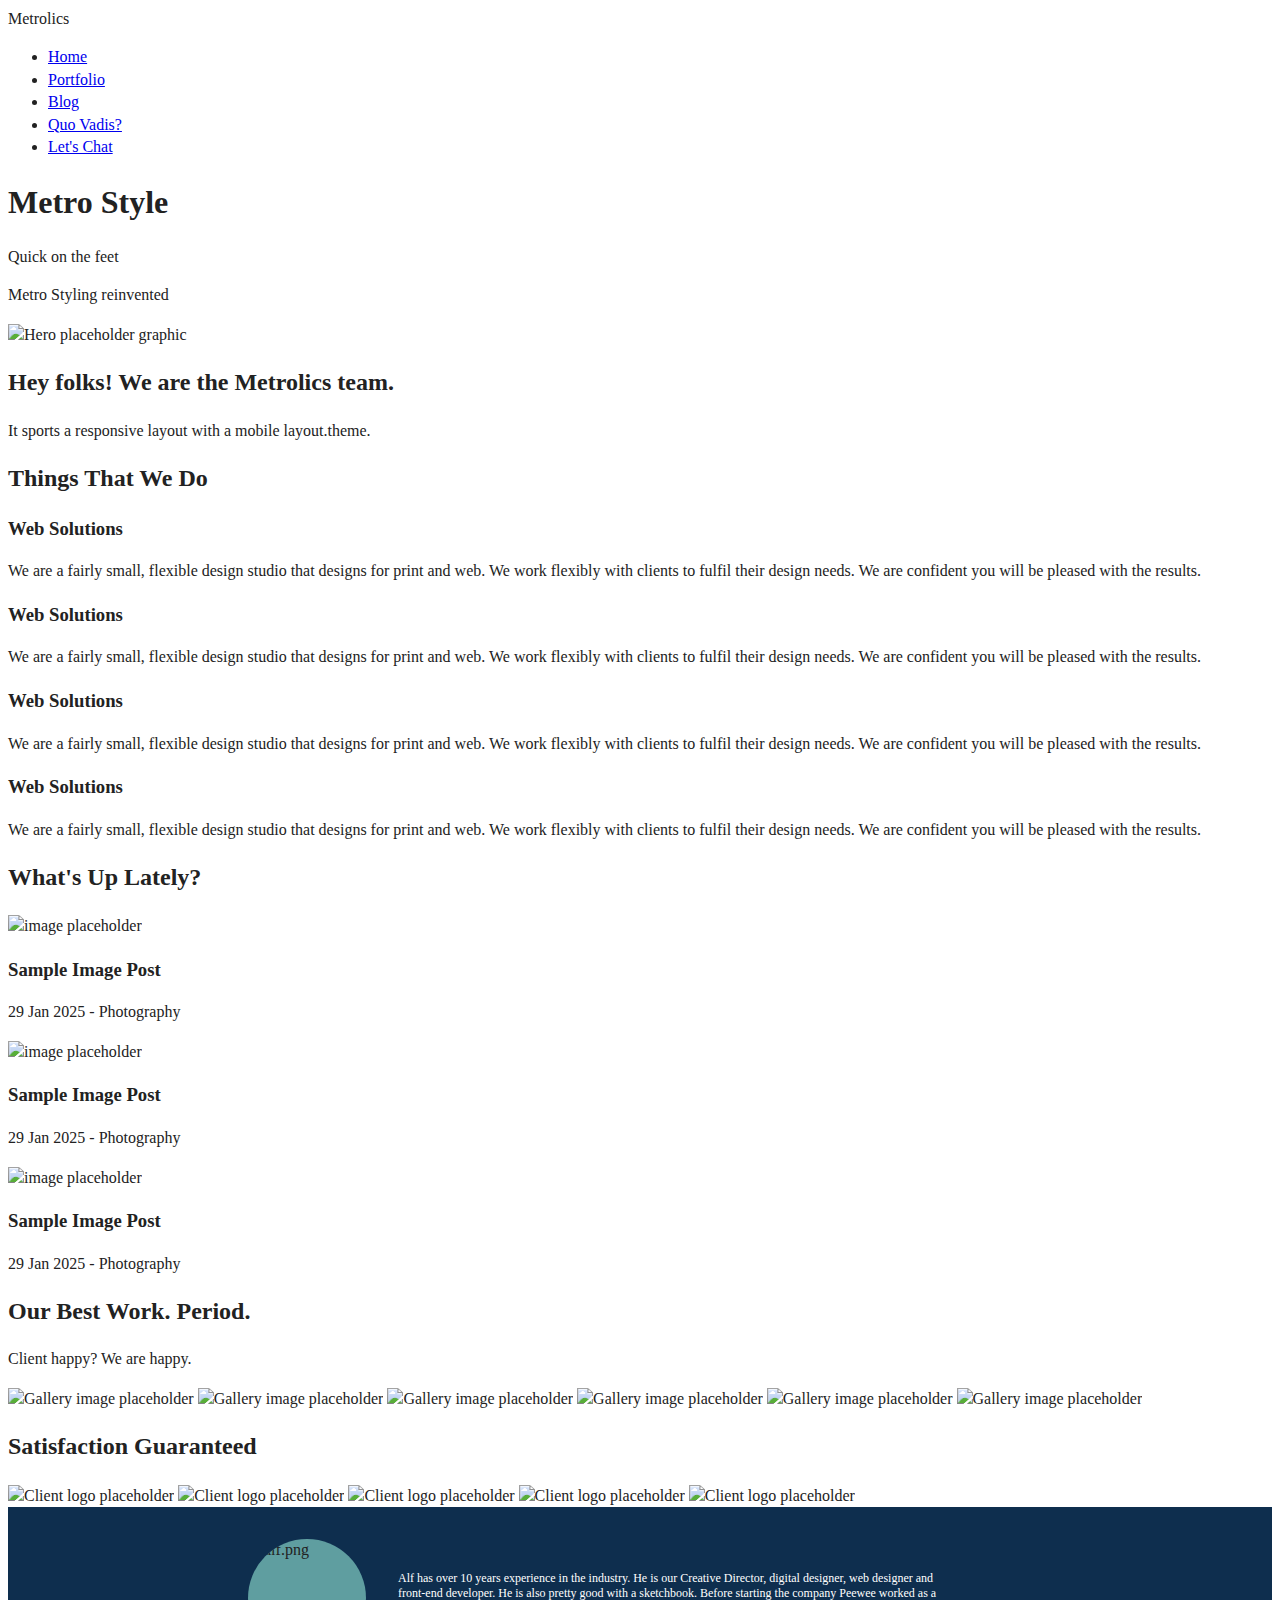
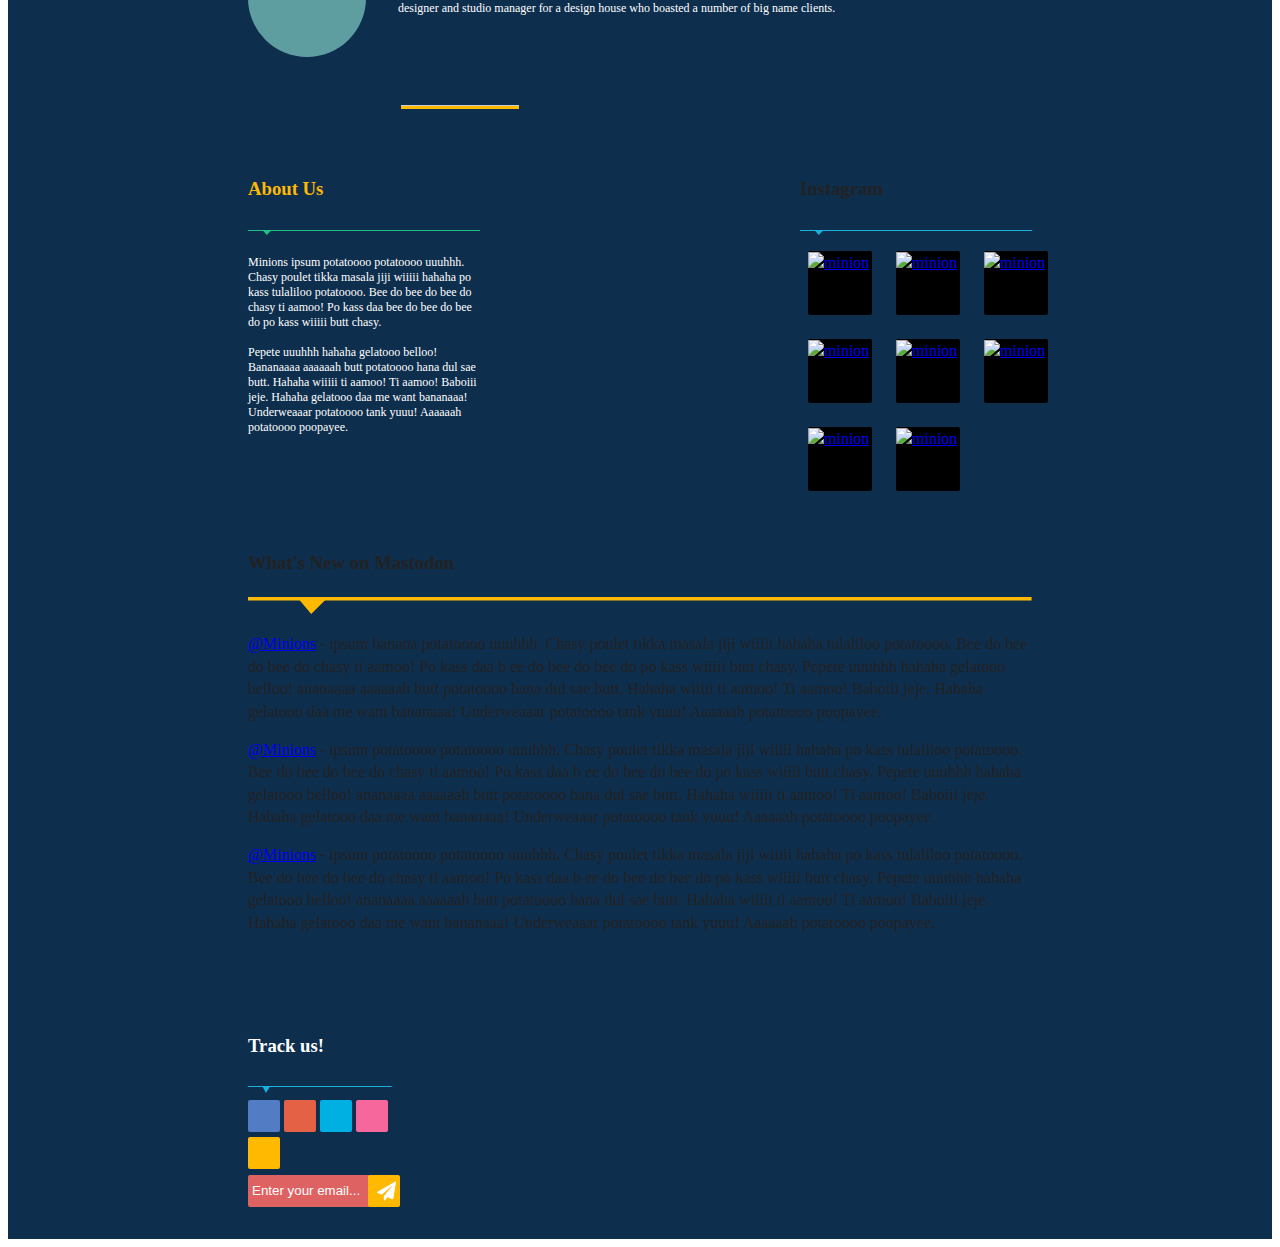
==== commit ec33d9bc: "css link fix" ====
--- a/index.html
+++ b/index.html
@@ -6,12 +6,7 @@
   <meta name="viewport" content="width=device-width, initial-scale=1">
   <title>Metrolics</title>
   <link rel="stylesheet" href="css/style.css">
-  <link rel="stylesheet" href="css/normalize.css">
   <link rel="stylesheet" href="css/footer.css">
-  <link rel="stylesheet" href="css/header.css">
-  <link rel="stylesheet" href="css/body-style.css">
-  <link href="https://fonts.googleapis.com/css2?family=Roboto:ital,wght@0,100;0,300;0,400;0,500;0,700;0,900;1,100;1,300;1,400;1,500;1,700;1,900&amp;family=Ubuntu:ital,wght@0,300;0,400;0,500;0,700;1,300;1,400;1,500;1,700&amp;display=swap" rel="stylesheet">
-  <link href="https://fonts.googleapis.com/css2?family=Roboto:ital,wght@0,100;0,300;0,400;0,500;0,700;0,900;1,100;1,300;1,400;1,500;1,700;1,900&amp;family=Ubuntu:ital,wght@0,300;0,400;0,500;0,700;1,300;1,400;1,500;1,700&amp;display=swap" rel="stylesheet">
   <meta name="description" content="metrolics mockup">
 
   <meta property="og:title" content="">
@@ -30,378 +25,225 @@
 <body>
 
   <header class="header-main">
-    <div class="header-logo">Metrolics <img src="img/Metrolics_logo.png" alt="logo"></img></div>
+    <div class="header-logo">Metrolics</div>
     <nav class="header-nav">
         <ul class="nav-list">
-            <li class="nav-item"><a href="#" class="nav-link">Home ></a></li>
-            <li class="nav-item"><a href="#" class="nav-link">Portfolio ></a></li>
-            <li class="nav-item"><a href="#" class="nav-link">Blog ></a></li>
-            <li class="nav-item"><a href="#" class="nav-link">Quo Vadis? ></a></li>
-            <li class="nav-item"><a href="#" class="nav-link">Let's Chat ></a></li>
+            <li class="nav-item"><a href="#" class="nav-link">Home</a></li>
+            <li class="nav-item"><a href="#" class="nav-link">Portfolio</a></li>
+            <li class="nav-item"><a href="#" class="nav-link">Blog</a></li>
+            <li class="nav-item"><a href="#" class="nav-link">Quo Vadis?</a></li>
+            <li class="nav-item"><a href="#" class="nav-link">Let's Chat</a></li>
         </ul>
     </nav>
 </header>
-<main>
-
-<div class="hero-container"></div>
+
 <section class="hero">
-  
-  <img class="hero-image" src="img/banner.png" alt="banner">
     <div class="hero-content">
-        <div class="hero-content-box left-border-blue">
-          <p class="hero-text">Metro Style</p>
-        </div>
-        <div class="hero-content-box left-border-red">
-          <p class="hero-text">Quick on the feet</p>
-        </div>
-        <div class="hero-content-box left-border-yellow">
-          <p class="hero-text">Metro Styling reinvented</p>
-        </div>
+        <h1 class="hero-title">Metro Style</h1>
+        <p class="hero-tagline">Quick on the feet</p>
+        <p class="hero-subtitle">Metro Styling reinvented</p>
+    </div>
+    <img src="#" alt="Hero placeholder graphic" class="hero-image">
+</section>
+
+<section class="about">
+    <h2 class="about-title">Hey folks! We are the Metrolics team.</h2>
+    <p class="about-text">It sports a responsive layout with a mobile layout.theme.</p>
+</section>
+
+<section class="features">
+    <h2 class="features-title">Things That We Do</h2>
+    <div class="features-list">
+        <div class="feature-web-solutions">
+            <h3 class="feature-title">Web Solutions</h3>
+            <p class="feature-description">We are a fairly small, flexible design studio that designs for print and web. We work flexibly with clients to fulfil their design needs. We are confident you will be pleased with the results.</p>
+        </div>
+        <div class="feature-web-solutions">
+            <h3 class="feature-title">Web Solutions</h3>
+            <p class="feature-description">We are a fairly small, flexible design studio that designs for print and web. We work flexibly with clients to fulfil their design needs. We are confident you will be pleased with the results.</p>
+        </div>
+        <div class="feature-web-solutions">
+            <h3 class="feature-title">Web Solutions</h3>
+            <p class="feature-description">We are a fairly small, flexible design studio that designs for print and web. We work flexibly with clients to fulfil their design needs. We are confident you will be pleased with the results.</p>
+        </div>
+        <div class="feature-web-solutions">
+            <h3 class="feature-title">Web Solutions</h3>
+            <p class="feature-description">We are a fairly small, flexible design studio that designs for print and web. We work flexibly with clients to fulfil their design needs. We are confident you will be pleased with the results.</p>
+        </div>
+    </div>
+</section>
+
+<section class="blog">
+    <h2 class="blog-title">What's Up Lately?</h2>
+    <div class="blog-posts">
+        <article class="blog-post">
+            <img src="#" alt="image placeholder" class="blog-image">
+            <h3 class="blog-post-title">Sample Image Post</h3>
+            <p class="blog-post-meta">29 Jan 2025 - Photography</p>
+        </article>
+        <article class="blog-post">
+            <img src="#" alt="image placeholder" class="blog-image">
+            <h3 class="blog-post-title">Sample Image Post</h3>
+            <p class="blog-post-meta">29 Jan 2025 - Photography</p>
+        </article>
+        <article class="blog-post">
+            <img src="#" alt="image placeholder" class="blog-image">
+            <h3 class="blog-post-title">Sample Image Post</h3>
+            <p class="blog-post-meta">29 Jan 2025 - Photography</p>
+        </article>
+    </div>
+</section>
+
+<section class="gallery">
+    <h2 class="gallery__title">Our Best Work. Period.</h2>
+    <p>Client happy? We are happy.</p>
+    <div class="gallery__items">
+        <img src="#" alt="Gallery image placeholder" class="gallery-image">
+        <img src="#" alt="Gallery image placeholder" class="gallery-image">
+        <img src="#" alt="Gallery image placeholder" class="gallery-image">
+        <img src="#" alt="Gallery image placeholder" class="gallery-image">
+        <img src="#" alt="Gallery image placeholder" class="gallery-image">
+        <img src="#" alt="Gallery image placeholder" class="gallery-image">
+    </div>
+</section>
+
+<section class="testimonials">
+    <h2 class="testimonials-title">Satisfaction Guaranteed</h2>
+    <div class="testimonials-logos">
+        <img src="#" alt="Client logo placeholder" class="testimonials-logo">
+        <img src="#" alt="Client logo placeholder" class="testimonials-logo">
+        <img src="#" alt="Client logo placeholder" class="testimonials-logo">
+        <img src="#" alt="Client logo placeholder" class="testimonials-logo">
+        <img src="#" alt="Client logo placeholder" class="testimonials-logo">
+    </div>
+</section>
+
+<footer class="site-footer-container"> 
+    <div class="site-footer">
+  
+      <figure class="member-profile">
+        <img src="https://s3-alpha-sig.figma.com/img/87e6/68f1/5f35aacbb73c4f1a013d22e3d90bf0ea?Expires=1739750400&Key-Pair-Id=APKAQ4GOSFWCW27IBOMQ&Signature=qhcKqPsr28~QJN~NOjni6Z~-VsfgyrbEmtDloRyXJrmHIcVVcKLtWGpK1G3J~ioO75SgVcWR0yO8ckNsLR6S2~S9VJYAmZCJGy7pWSKArGqoSvHtzHtWWKSwZQNLw3QfOjS3G-~5TYzYeeUoj49pX1~SFDpzcMEp~konUilRKyq6PuMFZm03tzw7m92iq9nGHhM-~ZQB8rueC-qzHbd4xDA0DdVa5-k7AC5UxG0voWI7Fp7Ho0lXWSmot9yXR-tmAc4T6HoInCZRqcsPTpyRp7wfbk2GUTJVsM6b7vfLjZoVFJP0J32w6lgJC3CdU1s0s5LLOoR1tLxk-a5e9NmGRQ__" alt="alf.png"/>
+        <figcaption>Alf has over 10 years experience in the industry. He is our Creative Director, digital designer, web designer and front-end developer. He is also pretty good with a sketchbook. Before starting the company Peewee worked as a designer and studio manager for a design house who boasted a number of big name clients.</figcaption>
+        
+      </figure>
+      
+      <!--Footer Line-->
+      <hr class="footer-line">
+      
+      <div class="footer-column-container">
+        
+        <section class="left-column">
+          <h3 class="footer-subtitle">About Us</h3>
+  
+          <!--Footer Line-->
+          <svg viewBox="0 0 232 6" fill="none" xmlns="http://www.w3.org/2000/svg">
+            <path fill-rule="evenodd" clip-rule="evenodd" d="M15.1107 0.719482H23.0259L18.7086 5.03675L15.1107 0.719482Z" fill="#21C183"/>
+            <path fill-rule="evenodd" clip-rule="evenodd" d="M0 1V0H232V1H0Z" fill="#21C183"/>
+          </svg>
+          
+          <p class="footer-description">Minions ipsum potatoooo potatoooo uuuhhh. Chasy poulet tikka masala jiji wiiiii hahaha po kass tulaliloo potatoooo. Bee do bee do bee do chasy ti aamoo! Po kass daa bee do bee do bee do po kass wiiiii butt chasy. 
+            <br>
+            <br>Pepete uuuhhh hahaha gelatooo belloo! Bananaaaa aaaaaah butt potatoooo hana dul sae butt. Hahaha wiiiii ti aamoo! Ti aamoo! Baboiii jeje. Hahaha gelatooo daa me want bananaaa! Underweaaar potatoooo tank yuuu! Aaaaaah potatoooo poopayee. </p>
+        </section>
+  
+        <section class="mid-left-column">
+          <h3 class="footer-subtitle">Instagram</h3>
+                  
+          <!--Footer Line-->
+          <svg viewBox="0 0 232 6" fill="none" xmlns="http://www.w3.org/2000/svg">
+            <path fill-rule="evenodd" clip-rule="evenodd" d="M15.1107 0.719482H23.0259L18.7086 5.03675L15.1107 0.719482Z" fill="#19B2DE"/>
+            <path fill-rule="evenodd" clip-rule="evenodd" d="M0 1V0H232V1H0Z" fill="#19B2DE"/>
+          </svg>
+          
+          <div class="column-images">
+            <div>
+              <a href="/"><img src="https://s3-alpha-sig.figma.com/img/a1e6/7b2d/3c8bb07d5fb83b2f349484c7c0fd2724?Expires=1739750400&Key-Pair-Id=APKAQ4GOSFWCW27IBOMQ&Signature=[base64]~yoapI-cqxdWWvn9hf9NaGFkw__" alt="minion"/></a>
+            </div>
+            <div>
+              <a href="/"><img src="https://s3-alpha-sig.figma.com/img/a1e6/7b2d/3c8bb07d5fb83b2f349484c7c0fd2724?Expires=1739750400&Key-Pair-Id=APKAQ4GOSFWCW27IBOMQ&Signature=[base64]~yoapI-cqxdWWvn9hf9NaGFkw__" alt="minion"/></a>
+            </div>
+            <div>
+              <a href="/"><img src="https://s3-alpha-sig.figma.com/img/a1e6/7b2d/3c8bb07d5fb83b2f349484c7c0fd2724?Expires=1739750400&Key-Pair-Id=APKAQ4GOSFWCW27IBOMQ&Signature=[base64]~yoapI-cqxdWWvn9hf9NaGFkw__" alt="minion"/></a>
+            </div>
+            <div>
+              <a href="/"><img src="https://s3-alpha-sig.figma.com/img/a1e6/7b2d/3c8bb07d5fb83b2f349484c7c0fd2724?Expires=1739750400&Key-Pair-Id=APKAQ4GOSFWCW27IBOMQ&Signature=[base64]~yoapI-cqxdWWvn9hf9NaGFkw__" alt="minion"/></a>
+            </div>
+            <div>
+              <a href="/"><img src="https://s3-alpha-sig.figma.com/img/a1e6/7b2d/3c8bb07d5fb83b2f349484c7c0fd2724?Expires=1739750400&Key-Pair-Id=APKAQ4GOSFWCW27IBOMQ&Signature=[base64]~yoapI-cqxdWWvn9hf9NaGFkw__" alt="minion"/></a>
+            </div>
+            <div>
+              <a href="/"><img src="https://s3-alpha-sig.figma.com/img/a1e6/7b2d/3c8bb07d5fb83b2f349484c7c0fd2724?Expires=1739750400&Key-Pair-Id=APKAQ4GOSFWCW27IBOMQ&Signature=[base64]~yoapI-cqxdWWvn9hf9NaGFkw__" alt="minion"/></a>
+            </div>
+            <div>
+              <a href="/"><img src="https://s3-alpha-sig.figma.com/img/a1e6/7b2d/3c8bb07d5fb83b2f349484c7c0fd2724?Expires=1739750400&Key-Pair-Id=APKAQ4GOSFWCW27IBOMQ&Signature=[base64]~yoapI-cqxdWWvn9hf9NaGFkw__" alt="minion"/></a>
+            </div>
+            <div>
+              <a href="/"><img src="https://s3-alpha-sig.figma.com/img/a1e6/7b2d/3c8bb07d5fb83b2f349484c7c0fd2724?Expires=1739750400&Key-Pair-Id=APKAQ4GOSFWCW27IBOMQ&Signature=[base64]~yoapI-cqxdWWvn9hf9NaGFkw__" alt="minion"/></a>
+            </div>
+          </div>
+        </section>
+  
+        
+  
+  
+        <section class="mid-right-column">
+          <h3 class="footer-subtitle">What's New on Mastodon</h3>
+  
+          <!--Footer Line-->
+          <svg viewBox="0 0 232 6" fill="none" xmlns="http://www.w3.org/2000/svg">
+            <path fill-rule="evenodd" clip-rule="evenodd" d="M15.1107 0.719482H23.0259L18.7085 5.03675L15.1107 0.719482Z" fill="#FFB901"/>
+            <path fill-rule="evenodd" clip-rule="evenodd" d="M0 1V0H232V1H0Z" fill="#FFB901"/>
+          </svg>
+  
+          <p><a href="https://mastodon.social/@Minions">@Minions</a> - ipsum banana potatoooo uuuhhh. Chasy poulet tikka masala jiji wiiiii hahaha tulaliloo potatoooo. Bee do bee do bee do chasy ti aamoo! Po kass daa b ee do bee do bee do po kass wiiiii butt chasy. Pepete uuuhhh hahaha gelatooo belloo! ananaaaa aaaaaah butt potatoooo hana dul sae butt. Hahaha wiiiii ti aamoo! Ti aamoo! Baboiii jeje. Hahaha gelatooo daa me want bananaaa! Underweaaar potatoooo tank yuuu! Aaaaaah potatoooo poopayee.</p>
+          <p><a href="https://mastodon.social/@Minions">@Minions</a> - ipsum potatoooo potatoooo uuuhhh. Chasy poulet tikka masala jiji wiiiii hahaha po kass tulaliloo potatoooo. Bee do bee do bee do chasy ti aamoo! Po kass daa b ee do bee do bee do po kass wiiiii butt chasy. Pepete uuuhhh hahaha gelatooo belloo! ananaaaa aaaaaah butt potatoooo hana dul sae butt. Hahaha wiiiii ti aamoo! Ti aamoo! Baboiii jeje. Hahaha gelatooo daa me want bananaaa! Underweaaar potatoooo tank yuuu! Aaaaaah potatoooo poopayee.</p>
+          <p><a href="https://mastodon.social/@Minions">@Minions</a> - ipsum potatoooo potatoooo uuuhhh. Chasy poulet tikka masala jiji wiiiii hahaha po kass tulaliloo potatoooo. Bee do bee do bee do chasy ti aamoo! Po kass daa b ee do bee do bee do po kass wiiiii butt chasy. Pepete uuuhhh hahaha gelatooo belloo! ananaaaa aaaaaah butt potatoooo hana dul sae butt. Hahaha wiiiii ti aamoo! Ti aamoo! Baboiii jeje. Hahaha gelatooo daa me want bananaaa! Underweaaar potatoooo tank yuuu! Aaaaaah potatoooo poopayee.</p>
+        </section>
+  
+        <section class="right-column">
+          <h3 class="footer-subtitle">Track us!</h3>
+  
+          <!--Footer Line-->
+          <svg class="track-us-svg" viewBox="0 0 146 8" fill="none" xmlns="http://www.w3.org/2000/svg">
+            <path fill-rule="evenodd" clip-rule="evenodd" d="M14.7513 0.608887H22.4009L18.2284 7.15923L14.7513 0.608887Z" fill="#19B2DE"/>
+            <path fill-rule="evenodd" clip-rule="evenodd" d="M0 1V0H146V1H0Z" fill="#19B2DE"/>
+          </svg>
+             
+          <button class="right-column-button"></button>
+          <button class="right-column-button"></button>
+          <button class="right-column-button"></button>
+          <button class="right-column-button"></button>
+          <button class="right-column-button"></button>
+          <div class="email-signup">
+            <input type="email" placeholder="Enter your email..." class="email-input" />
+            <button> 
+  
+              <!--Paper airplane icon-->
+              <svg  viewBox="0 0 20 19" fill="none" xmlns="http://www.w3.org/2000/svg">
+                <path d="M18.7188 0.681919C18.9397 0.842634 19.0301 1.05692 18.99 1.32478L16.4185 16.7533C16.385 16.9475 16.2779 17.0982 16.0971 17.2054C16.0033 17.2589 15.8996 17.2857 15.7857 17.2857C15.7121 17.2857 15.6317 17.269 15.5446 17.2355L10.9944 15.3772L8.56362 18.3404C8.44308 18.4944 8.27902 18.5714 8.07143 18.5714C7.98438 18.5714 7.91071 18.558 7.85045 18.5312C7.72321 18.4844 7.61942 18.404 7.53906 18.2902C7.4654 18.183 7.42857 18.0625 7.42857 17.9286V14.423L16.1071 3.78571L5.36942 13.077L1.40179 11.4498C1.15402 11.356 1.02009 11.1719 1 10.8973C0.986607 10.6295 1.09375 10.4319 1.32143 10.3047L18.0357 0.66183C18.1362 0.601561 18.2433 0.571427 18.3571 0.571427C18.4911 0.571427 18.6116 0.608258 18.7188 0.681919Z" fill="white"/>
+              </svg>
+              
+            </button>
+          </div>
       </div>
-</section>
-</div>
-
-<section class="about">
-    <h1 class="about-text">Hey folks! We are the <span class="about-highlighted-text"> Metrolics </span> design studio. 
-      <br>With our help, the sky's the limit to express your creativity!</h1>
-</section>
-
-
-  <div class="features-header section-box">
-    <h2 class="features-heading section-heading">Things That We Do</h2>
-    <p class="features-heading-description section-heading-description">Ask us what we can do for you</p>
-    </div>
-  <div class="features-options">
-        <div class="feature">
-            <img src="img/bulb.png" alt="web solutions" class="feature-icon">
-            <h3 class="feature-title">Web Solutions</h3>
-            <p class="feature-description">We are a fairly small, flexible design studio that designs for print and web. We work flexibly with clients to fulfil their design needs. We are confident you will be pleased with the results.</p>
-        </div>
-        <div class="feature">
-            <img src="img/camera.png" alt="photography" class="feature-icon">
-            <h3 class="feature-title">Photography</h3>
-            <p class="feature-description">We are a fairly small, flexible design studio that designs for print and web. We work flexibly with clients to fulfil their design needs. We are confident you will be pleased with the results.</p>
-        </div>
-        <div class="feature">
-            <img src="img/touch.png" alt="app development" class="feature-icon">
-            <h3 class="feature-title">App Development</h3>
-            <p class="feature-description">We are a fairly small, flexible design studio that designs for print and web. We work flexibly with clients to fulfil their design needs. We are confident you will be pleased with the results.</p>
-        </div>
-        <div class="feature">
-            <img src="img/pencil.png" alt="ux design" class="feature-icon">
-            <h3 class="feature-title">UX Design</h3>
-            <p class="feature-description">We are a fairly small, flexible design studio that designs for print and web. We work flexibly with clients to fulfil their design needs. We are confident you will be pleased with the results.</p>
-        </div>
+        </section>
+  
+        <!--Color Bar-->
+        <div class="background-colorbar">
+          <div></div>
+          <div></div>
+          <div></div>
+          <div></div>
+          <div></div>
+        </div>
+  
       </div>
-    </div>
-
-<section class="blog-posts">
-<div class="blog section-box">
-    <h2 class="blog-heading section-heading">What's Up Lately?</h2>
-    <p class="blog-heading-decsription section-heading-description">Read up on our latest work</p>
-  </div>
-  <div class="posts">
-    
-        <article class="blog-post blog-post-main">
-            <img src="img/content_img.png" alt="image placeholder" class="blog-image">
-            <div class="blog-date-container">
-              <p class="blog-date">29</p>
-              <p class="blog-month-year">Jan 2025</p>
-            </div>
-            <div class="blog-details-container">
-              <h4 class="blog-details-title">Sample Image Post</h4>
-              <p class="blog-details-category">Photography</p>
-              <div class="blog-dark-box"></div>
-            </div>
-        </article>
-     
-        <article class="blog-post blog-post-sub">
-            <img src="img/content_img.png" alt="image placeholder" class="blog-image">
-            <div class="blog-date-container">
-              <p class="blog-date">29</p>
-              <p class="blog-month-year">Jan 2025</p>
-            </div>
-            <div class="blog-details-container">
-              <h4 class="blog-details-title">Sample Image Post</h4>
-              <p class="blog-details-category">Photography</p>
-              <div class="blog-dark-box"></div>
-            </div>
-        </article>
-
-        <article class="blog-post blog-post-sub">
-            <img src="img/content_img.png" alt="image placeholder" class="blog-image">
-            <div class="blog-date-container">
-              <p class="blog-date">29</p>
-              <p class="blog-month-year">Jan 2025</p>
-            </div>
-            <div class="blog-details-container">
-              <h4 class="blog-details-title">Sample Image Post</h4>
-              <p class="blog-details-category">Photography</p>
-              <div class="blog-dark-box"></div>
-            </div>
-        </article>
-      </di>
-    </div>
-  </section>
-
-<section class="gallery section-box">
-    <h2 class="gallery-heading section-heading">Our Best Work. Period.</h2>
-    <p class="gallery-heading-decsription section-heading-description">Client happy? We are happy.</p>
-    
-    <div class="gallery-items">
-      
-      <div class="gallery-item-container">
-        <img src="img/content_img.png" alt="Gallery image placeholder" class="gallery-image">
-        <div class="gallery-overlay">
-          <div class="gallery-overlay-text">
-            <p class="gallery-item-title">Sample Image Post</p>
-            <p class="gallery-item-category">Photography</p>
-          </div>
-        </div> 
-      </div>
-
-      <div class="gallery-item-container">
-        <img src="img/content_img.png" alt="Gallery image placeholder" class="gallery-image">
-        <div class="gallery-overlay">
-          <div class="gallery-overlay-text">
-            <p class="gallery-item-title">Sample Image Post</p>
-            <p class="gallery-item-category">Photography</p>
-          </div>
-        </div> 
-      </div>
-
-        <div class="gallery-item-container">
-        <img src="img/content_img.png" alt="Gallery image placeholder" class="gallery-image">
-        <div class="gallery-overlay">
-          <div class="gallery-overlay-text">
-            <p class="gallery-item-title">Sample Image Post</p>
-            <p class="gallery-item-category">Photography</p>
-          </div>
-        </div> 
-      </div>
-      
-      <div class="gallery-item-container">
-        <img src="img/content_img.png" alt="Gallery image placeholder" class="gallery-image">
-        <div class="gallery-overlay">
-          <div class="gallery-overlay-text">
-            <p class="gallery-item-title">Sample Image Post</p>
-            <p class="gallery-item-category">Photography</p>
-          </div>
-        </div> 
-      </div>
-
-      <div class="gallery-item-container">
-        <img src="img/content_img.png" alt="Gallery image placeholder" class="gallery-image">
-        <div class="gallery-overlay">
-          <div class="gallery-overlay-text">
-            <p class="gallery-item-title">Sample Image Post</p>
-            <p class="gallery-item-category">Photography</p>
-          </div>
-        </div> 
-      </div>
-
-      <div class="gallery-item-container">
-        <img src="img/content_img.png" alt="Gallery image placeholder" class="gallery-image">
-        <div class="gallery-overlay">
-          <div class="gallery-overlay-text">
-            <p class="gallery-item-title">Sample Image Post</p>
-            <p class="gallery-item-category">Photography</p>
-          </div>
-        </div> 
-      </div>
-
-    </div>
-</section>
-</main>
-
-<section class="testimonials section-box">
-    <h2 class="testimonials-heading section-heading">Satisfaction Guaranteed</h2>
-    <p class="testimonials-heading-decsription section-heading-decsription">Past clients stoked with our work. We are not happy until YOU are happy.</p>
-    <div class="testimonials-logos">
-      <div class="testimonials-logo-box">
-        <img src="img/krita.png" alt="Client logo placeholder" class="testimonials-logo first-client-logo"> 
-      </div>
-      <div class="testimonials-logo-box">
-      <svg xmlns="http://www.w3.org/2000/svg" width="113" height="128" viewBox="0 0 113 128" fill="none" alt="Client logo placeholder" class="testimonials-logo">
-        <path d="M28.571 98.4744C28.302 98.4744 28.1674 98.2852 28.1674 97.9066C28.1674 97.5281 28.3638 97.1059 28.7564 96.64C29.4108 95.8539 30.3196 95.3989 31.4829 95.2752L32.0828 95.2424C33.4061 95.2424 34.3658 95.7702 34.962 96.8257C35.3183 97.4735 35.4964 98.2196 35.4964 99.064C35.4964 99.4134 35.4673 99.781 35.4092 100.167C35.1983 101.463 34.6966 102.562 33.9041 103.464C33.0316 104.462 32.0137 104.96 30.8504 104.96C29.6943 104.96 28.96 104.636 28.6473 103.988C28.5528 103.785 28.5055 103.57 28.5055 103.344C28.5055 103.111 28.5673 102.867 28.6909 102.613C28.9309 102.147 29.2581 101.914 29.6725 101.914C29.7089 101.914 29.7307 101.936 29.7379 101.979C29.7525 102.016 29.7488 102.056 29.727 102.099C29.7125 102.143 29.687 102.165 29.6507 102.165C29.4035 102.165 29.189 102.325 29.0072 102.645C28.8909 102.871 28.8327 103.079 28.8327 103.268C28.8327 103.457 28.8691 103.632 28.9418 103.792C29.1745 104.287 29.7307 104.534 30.6104 104.534C31.6065 104.534 32.5081 104.025 33.3152 103.006C34.0423 102.089 34.5112 101.011 34.7221 99.7738C34.7948 99.3734 34.8311 98.9949 34.8311 98.6382C34.8311 97.8448 34.653 97.1751 34.2967 96.6291C33.8241 95.8939 33.0825 95.5263 32.0719 95.5263C30.8067 95.5263 29.8579 95.9522 29.2253 96.8038C28.9054 97.2406 28.7455 97.6482 28.7455 98.0267C28.7455 98.1796 28.7782 98.256 28.8436 98.256C28.8 98.4016 28.7091 98.4744 28.571 98.4744ZM30.1415 102.613C30.1415 101.506 30.2396 100.433 30.4359 99.3916C30.6322 98.3434 30.8722 97.5172 31.1557 96.913C31.4466 96.3016 31.7265 95.9958 31.9955 95.9958C32.1119 95.9958 32.17 96.0541 32.17 96.1705C31.8428 96.8475 31.5556 97.7501 31.3084 98.8784C30.8504 100.938 30.6213 102.427 30.6213 103.344C30.6213 103.439 30.5704 103.486 30.4687 103.486C30.2505 103.486 30.1415 103.195 30.1415 102.613Z" fill="black"/>
-        <path d="M39.7336 100.56C39.4573 100.56 39.3192 100.258 39.3192 99.6538C39.3192 99.3117 39.3846 98.9914 39.5155 98.693C39.0211 99.1224 38.4685 99.9232 37.8577 101.095C37.247 102.26 36.9416 103.02 36.9416 103.377C36.9416 103.465 36.8834 103.508 36.7671 103.508C36.5563 103.508 36.4508 103.221 36.4508 102.646C36.4508 101.561 36.5599 100.578 36.778 99.6975C36.9961 98.8167 37.2615 98.3763 37.5742 98.3763C37.7123 98.3763 37.7814 98.4564 37.7814 98.6165C37.4469 99.6793 37.207 100.768 37.0616 101.881H37.1379C37.7269 100.52 38.3776 99.4573 39.0901 98.693C39.4973 98.2562 39.8681 98.0378 40.2026 98.0378C40.2753 98.0378 40.3334 98.0597 40.3771 98.1034C40.428 98.147 40.4534 98.2016 40.4534 98.2671C40.4025 98.3181 40.3407 98.3945 40.268 98.4964C40.1953 98.5983 40.0971 98.8422 39.9735 99.228C39.8499 99.6065 39.7881 100.021 39.7881 100.473C39.7881 100.531 39.77 100.56 39.7336 100.56Z" fill="black"/>
-        <path d="M41.3619 103.694C40.7657 103.694 40.4676 103.224 40.4676 102.285C40.4676 101.725 40.6057 101.11 40.882 100.44C41.2674 99.5009 41.7727 98.8603 42.398 98.5182C42.667 98.3726 42.9179 98.2998 43.1505 98.2998C43.3832 98.2998 43.565 98.3508 43.6958 98.4527C43.834 98.5546 43.9212 98.6565 43.9576 98.7584L44.023 98.9003C44.0012 99.0241 43.9394 99.086 43.8376 99.086C43.7213 99.086 43.6522 99.0605 43.6304 99.0095C43.6158 98.9513 43.5977 98.904 43.5759 98.8676C43.554 98.8239 43.5031 98.7693 43.4232 98.7038C43.3432 98.631 43.2523 98.5946 43.1505 98.5946C42.6779 98.5946 42.2489 99.0204 41.8636 99.8721C41.4273 100.855 41.2092 101.779 41.2092 102.646C41.2092 103.082 41.2965 103.301 41.471 103.301C41.6091 103.301 41.8018 103.148 42.049 102.842C42.3035 102.529 42.5689 102.14 42.8451 101.674C43.325 100.873 43.714 100.178 44.0121 99.5882C44.2593 99.0641 44.5138 98.8021 44.7755 98.8021C44.9137 98.8021 44.9828 98.8858 44.9828 99.0532C44.9173 99.1915 44.8337 99.388 44.7319 99.6428C44.6301 99.8976 44.4956 100.404 44.3284 101.161C44.1612 101.918 44.0775 102.671 44.0775 103.421C44.0775 104.171 44.1902 104.545 44.4156 104.545C44.5029 104.545 44.5829 104.505 44.6556 104.425C44.7283 104.352 44.7937 104.24 44.8519 104.087C44.8737 104.007 44.9246 103.967 45.0046 103.967C45.0337 103.967 45.0555 103.978 45.07 103.999C45.0845 104.021 45.0845 104.058 45.07 104.109C45.0555 104.16 45.03 104.229 44.9937 104.316C44.9573 104.411 44.8773 104.534 44.7537 104.687C44.6374 104.84 44.5138 104.917 44.3829 104.917C44.0775 104.917 43.8412 104.716 43.674 104.316C43.5141 103.916 43.4341 103.443 43.4341 102.897C43.4341 102.351 43.4741 101.827 43.554 101.324H43.445C42.5216 102.904 41.8272 103.694 41.3619 103.694Z" fill="black"/>
-        <path d="M51.5757 98.7475C51.7866 98.9076 51.9865 98.9877 52.1756 98.9877C52.3719 98.9877 52.51 98.9622 52.59 98.9112C52.59 99.0059 52.5464 99.0969 52.4591 99.1842C52.3791 99.2643 52.2592 99.3043 52.0992 99.3043C51.9465 99.3043 51.7793 99.2679 51.5975 99.1951C51.583 99.8794 51.4703 100.582 51.2594 101.302C51.0486 102.016 50.7759 102.616 50.4415 103.104C50.107 103.585 49.7762 103.825 49.449 103.825C49.1218 103.825 48.871 103.697 48.6965 103.443C48.5147 103.159 48.4238 102.755 48.4238 102.231C48.4238 101.932 48.442 101.612 48.4784 101.27C47.5768 102.886 46.8824 103.694 46.3953 103.694C45.9154 103.694 45.6755 103.286 45.6755 102.471C45.6755 101.626 45.8827 100.724 46.2971 99.7629C46.6461 98.9986 46.966 98.5982 47.2569 98.5618C47.395 98.5618 47.4641 98.6383 47.4641 98.7911C47.3768 99.0022 47.2678 99.2752 47.1369 99.6101C47.006 99.9376 46.8315 100.465 46.6134 101.193C46.4026 101.921 46.2971 102.46 46.2971 102.809C46.2971 103.151 46.3735 103.322 46.5262 103.322C46.7152 103.322 47.0097 103.017 47.4096 102.405C47.8167 101.794 48.173 101.182 48.4784 100.571L48.9473 99.6647C49.1509 99.257 49.3327 99.0532 49.4926 99.0532C49.6526 99.0532 49.7326 99.1296 49.7326 99.2825C49.2891 100.804 49.0673 101.994 49.0673 102.853C49.0673 103.253 49.1836 103.453 49.4163 103.453C49.678 103.453 49.9507 103.239 50.2343 102.809C50.5251 102.373 50.765 101.808 50.9541 101.117C51.1504 100.418 51.2485 99.7302 51.2485 99.0532V98.9877C51.0377 98.8348 50.8668 98.6528 50.7359 98.4417C50.6051 98.2306 50.5396 98.0741 50.5396 97.9722C50.5396 97.863 50.5869 97.7648 50.6814 97.6774C50.7759 97.5901 50.8777 97.5464 50.9868 97.5464C51.1249 97.5464 51.2485 97.6701 51.3576 97.9176C51.4667 98.1578 51.5394 98.4345 51.5757 98.7475Z" fill="black"/>
-        <path d="M57.356 98.1033C57.356 98.6419 57.5087 98.9295 57.814 98.9659C57.7922 99.0678 57.7086 99.1187 57.5632 99.1187C57.2651 99.1187 57.0542 98.9368 56.9306 98.5728C56.8725 98.4054 56.8434 98.2015 56.8434 97.9613C56.8434 97.7138 56.9379 97.419 57.1269 97.0769C57.5559 96.2835 58.3339 95.7739 59.4609 95.5483C59.8462 95.4755 60.257 95.4391 60.6933 95.4391C61.1368 95.4391 61.5149 95.3954 61.8275 95.3081C62.1402 95.2207 62.3546 95.1224 62.471 95.0132C62.7764 94.7293 63.0017 94.5874 63.1472 94.5874C63.2926 94.5874 63.3653 94.6311 63.3653 94.7184C63.3653 94.7403 63.3653 94.7621 63.3653 94.7839C63.3144 94.9878 63.0963 95.1807 62.7109 95.3626C62.4782 95.4646 62.2165 95.5446 61.9257 95.6029C61.6857 95.7048 61.4858 95.985 61.3258 96.4436C61.1659 96.8949 60.9986 97.5501 60.8241 98.409C61.2022 98.3726 61.5149 98.3544 61.7621 98.3544C61.8275 98.3544 61.8566 98.3945 61.8493 98.4745C61.8202 98.5619 61.7439 98.6092 61.6203 98.6165C61.4967 98.6165 61.2095 98.6529 60.7587 98.7257C60.417 100.414 60.1189 101.608 59.8644 102.307C59.2246 104.076 58.3121 104.96 57.1269 104.96C56.2763 104.96 55.7455 104.571 55.5346 103.792C55.4547 103.523 55.4147 103.253 55.4147 102.984C55.4147 102.474 55.5492 101.965 55.8182 101.455C56.2254 100.676 56.7598 100.287 57.4214 100.287C57.5159 100.287 57.5923 100.309 57.6504 100.353C57.7159 100.396 57.7595 100.462 57.7813 100.549C57.156 100.549 56.6398 100.873 56.2326 101.521C55.9127 102.023 55.7528 102.544 55.7528 103.082C55.7528 103.868 56.0291 104.349 56.5816 104.524C56.7125 104.56 56.8834 104.578 57.0942 104.578C57.3051 104.578 57.5268 104.516 57.7595 104.393C57.9994 104.276 58.2139 104.058 58.403 103.737C58.5993 103.424 58.7592 103.162 58.8828 102.951C59.0064 102.733 59.1482 102.347 59.3082 101.794C59.4972 101.117 59.6572 100.491 59.7881 99.9158C59.9189 99.3335 59.9989 98.9841 60.028 98.8676C59.6208 98.9331 59.3118 98.9659 59.101 98.9659C58.8974 98.9659 58.7811 98.8749 58.752 98.6929C58.7447 98.5473 58.7847 98.4636 58.8719 98.4418C58.9083 98.4854 59.021 98.5073 59.21 98.5073C59.4063 98.5073 59.7117 98.4891 60.1261 98.4527C60.3079 97.7393 60.4824 97.1606 60.6496 96.7166C60.8169 96.2653 61.0132 95.9231 61.2386 95.6902C61.1222 95.6975 60.9405 95.7011 60.6933 95.7011C59.2973 95.7011 58.3194 96.1124 57.7595 96.935C57.4905 97.3208 57.356 97.7102 57.356 98.1033ZM62.1547 100.342C62.1547 100.378 62.122 100.396 62.0565 100.396C61.9911 100.396 61.9257 100.382 61.8602 100.353C61.8021 100.323 61.773 100.283 61.773 100.232C61.773 99.49 61.8566 98.8931 62.0238 98.4418C62.1911 97.9832 62.4128 97.7539 62.6891 97.7539C62.7618 97.7539 62.8236 97.7794 62.8745 97.8303C62.9254 97.8813 62.9509 97.9504 62.9509 98.0378C62.6237 98.3653 62.3874 98.853 62.2419 99.5009C62.1838 99.7702 62.1547 100.05 62.1547 100.342Z" fill="black"/>
-        <path d="M66.3334 100.56C66.0571 100.56 65.919 100.258 65.919 99.6538C65.919 99.3117 65.9844 98.9914 66.1153 98.693C65.6209 99.1224 65.0683 99.9232 64.4576 101.095C63.8468 102.26 63.5414 103.02 63.5414 103.377C63.5414 103.465 63.4833 103.508 63.3669 103.508C63.1561 103.508 63.0507 103.221 63.0507 102.646C63.0507 101.561 63.1597 100.578 63.3778 99.6975C63.596 98.8167 63.8614 98.3763 64.174 98.3763C64.3121 98.3763 64.3812 98.4564 64.3812 98.6165C64.0468 99.6793 63.8068 100.768 63.6614 101.881H63.7377C64.3267 100.52 64.9774 99.4573 65.69 98.693C66.0971 98.2562 66.4679 98.0378 66.8024 98.0378C66.8751 98.0378 66.9333 98.0597 66.9769 98.1034C67.0278 98.147 67.0532 98.2016 67.0532 98.2671C67.0023 98.3181 66.9405 98.3945 66.8678 98.4964C66.7951 98.5983 66.697 98.8422 66.5734 99.228C66.4498 99.6065 66.388 100.021 66.388 100.473C66.388 100.531 66.3698 100.56 66.3334 100.56Z" fill="black"/>
-        <path d="M69.903 98.3982C70.4556 98.3982 70.7319 98.7221 70.7319 99.37C70.7319 99.7412 70.6083 100.131 70.3611 100.538C69.9394 101.215 69.3795 101.554 68.6815 101.554C68.5725 101.554 68.4816 101.536 68.4089 101.499C68.3362 101.463 68.2816 101.408 68.2453 101.335C68.7615 101.335 69.2341 101.037 69.6631 100.44C70.0121 99.9596 70.1866 99.5192 70.1866 99.1188C70.1866 98.8204 70.0666 98.6712 69.8267 98.6712C69.3468 98.6712 68.8996 99.0461 68.4852 99.7958C68.0417 100.611 67.8199 101.448 67.8199 102.307C67.8199 103.035 68.0272 103.472 68.4416 103.617C68.5216 103.647 68.6234 103.661 68.747 103.661C68.8706 103.661 69.0014 103.632 69.1396 103.574C69.2777 103.508 69.3941 103.432 69.4886 103.344C69.6776 103.17 69.8339 102.977 69.9575 102.766C69.9866 102.708 70.0412 102.678 70.1211 102.678C70.252 102.678 70.3138 102.7 70.3065 102.744C70.2847 102.824 70.2011 102.959 70.0557 103.148C69.9176 103.337 69.7867 103.49 69.6631 103.606C69.5467 103.716 69.3904 103.814 69.1941 103.901C69.0051 103.996 68.8124 104.043 68.6161 104.043C67.8454 104.043 67.3546 103.679 67.1438 102.951C67.0783 102.704 67.0456 102.449 67.0456 102.187C67.0456 101.699 67.1583 101.168 67.3837 100.593C67.74 99.7194 68.2307 99.0897 68.856 98.7039C69.1978 98.5001 69.5467 98.3982 69.903 98.3982Z" fill="black"/>
-        <path d="M74.1366 98.3982C74.6892 98.3982 74.9655 98.7221 74.9655 99.37C74.9655 99.7412 74.8419 100.131 74.5947 100.538C74.173 101.215 73.6131 101.554 72.9151 101.554C72.806 101.554 72.7152 101.536 72.6424 101.499C72.5697 101.463 72.5152 101.408 72.4789 101.335C72.9951 101.335 73.4677 101.037 73.8967 100.44C74.2457 99.9596 74.4202 99.5192 74.4202 99.1188C74.4202 98.8204 74.3002 98.6712 74.0603 98.6712C73.5804 98.6712 73.1332 99.0461 72.7188 99.7958C72.2753 100.611 72.0535 101.448 72.0535 102.307C72.0535 103.035 72.2607 103.472 72.6752 103.617C72.7551 103.647 72.8569 103.661 72.9805 103.661C73.1041 103.661 73.235 103.632 73.3732 103.574C73.5113 103.508 73.6276 103.432 73.7222 103.344C73.9112 103.17 74.0675 102.977 74.1911 102.766C74.2202 102.708 74.2747 102.678 74.3547 102.678C74.4856 102.678 74.5474 102.7 74.5401 102.744C74.5183 102.824 74.4347 102.959 74.2893 103.148C74.1511 103.337 74.0203 103.49 73.8967 103.606C73.7803 103.716 73.624 103.814 73.4277 103.901C73.2387 103.996 73.046 104.043 72.8497 104.043C72.079 104.043 71.5882 103.679 71.3773 102.951C71.3119 102.704 71.2792 102.449 71.2792 102.187C71.2792 101.699 71.3919 101.168 71.6173 100.593C71.9735 99.7194 72.4643 99.0897 73.0896 98.7039C73.4313 98.5001 73.7803 98.3982 74.1366 98.3982Z" fill="black"/>
-        <path d="M77.116 105.288C76.6943 105.288 76.3817 105.066 76.1781 104.622C75.9818 104.178 75.8836 103.512 75.8836 102.624C75.8836 101.736 76.0145 100.684 76.2762 99.468C76.538 98.2524 76.8434 97.2442 77.1924 96.4435C77.5486 95.6428 77.8576 95.2424 78.1194 95.2424C78.243 95.2424 78.3048 95.3152 78.3048 95.4608C78.1521 95.8102 77.9594 96.338 77.7268 97.044C77.4941 97.7428 77.2978 98.3907 77.1378 98.9876C76.9851 99.5845 76.8434 100.283 76.7125 101.084C76.5889 101.885 76.5271 102.573 76.5271 103.148C76.5271 103.715 76.5816 104.152 76.6907 104.458C76.807 104.771 76.9633 104.927 77.1596 104.927C77.3269 104.927 77.4868 104.847 77.6395 104.687C77.7922 104.534 77.9013 104.382 77.9667 104.229C78.003 104.149 78.0685 104.127 78.163 104.163C78.1994 104.178 78.2066 104.207 78.1848 104.25C78.1703 104.301 78.1412 104.363 78.0976 104.436C78.0612 104.509 77.9921 104.622 77.8903 104.775C77.6722 105.117 77.4141 105.288 77.116 105.288Z" fill="black"/>
-        <path d="M78.6938 107.111C79.3482 107.111 79.8608 106.802 80.2316 106.183C80.5515 105.637 80.7987 104.957 80.9732 104.142C79.6572 104.171 78.6466 104.673 77.9413 105.648C77.8977 105.714 77.8286 105.725 77.7341 105.681C77.6832 105.652 77.6686 105.616 77.6905 105.572C78.0031 105.099 78.4393 104.695 78.9992 104.36C79.559 104.032 80.2389 103.854 81.0387 103.825C81.1186 103.461 81.195 103.035 81.2677 102.547C81.3404 102.06 81.424 101.587 81.5185 101.128H81.4204C80.4752 102.809 79.7554 103.65 79.2609 103.65C78.7084 103.65 78.4321 103.224 78.4321 102.373C78.4321 101.521 78.6138 100.666 78.9774 99.8067C79.3409 98.9405 79.6717 98.4746 79.9698 98.4091L80.0353 98.3982C80.1589 98.3982 80.2207 98.4783 80.2207 98.6384C80.1407 98.835 80.0389 99.0934 79.9153 99.4137C79.7917 99.7267 79.6281 100.247 79.4245 100.975C79.221 101.696 79.1192 102.26 79.1192 102.667C79.1192 103.068 79.2064 103.268 79.3809 103.268C79.5845 103.268 79.9117 102.915 80.3625 102.209C81.0241 101.175 81.5985 100.127 82.0857 99.0642C82.2965 98.6202 82.5219 98.3982 82.7618 98.3982C82.9145 98.3982 82.9909 98.4819 82.9909 98.6493C82.8527 98.9041 82.6855 99.3809 82.4892 100.08C82.2929 100.779 82.1329 101.485 82.0093 102.198C81.8857 102.904 81.7803 103.457 81.693 103.858C82.2456 103.952 82.5655 104.192 82.6528 104.578C82.6673 104.644 82.6746 104.731 82.6746 104.84C82.6746 104.957 82.631 105.055 82.5437 105.135C82.4565 105.222 82.3801 105.266 82.3147 105.266C82.3292 105.215 82.3329 105.124 82.3256 104.993C82.3183 104.869 82.2929 104.764 82.2492 104.677C82.2129 104.589 82.1402 104.498 82.0311 104.404C81.9221 104.309 81.7803 104.24 81.6058 104.196C81.0459 106.307 80.0753 107.363 78.6938 107.363C78.0976 107.363 77.7014 107.151 77.505 106.729C77.4978 106.707 77.4941 106.689 77.4941 106.675C77.4941 106.631 77.5341 106.602 77.6141 106.587C77.6868 106.58 77.7413 106.606 77.7777 106.664C77.9086 106.962 78.214 107.111 78.6938 107.111Z" fill="black"/>
-        <path d="M84.2981 103.77C84.1454 103.77 84.0691 103.628 84.0691 103.344C84.0691 103.17 84.1164 102.984 84.2109 102.787C84.3054 102.591 84.4399 102.493 84.6144 102.493C84.7598 102.493 84.8325 102.576 84.8325 102.744C84.8325 102.911 84.698 103.191 84.429 103.585L84.2981 103.77Z" fill="black"/>
-        <path d="M19.7987 86.6558C19.7642 85.2407 19.747 84.4469 19.747 83.0145C19.747 81.5822 19.747 80.7365 19.7987 79.2869C19.8332 77.8546 20.0745 77.8028 21.2811 77.7165C21.3845 77.613 21.3845 77.4231 21.2811 77.3196C20.6433 77.3541 19.5746 77.4059 19.0575 77.4059C18.5404 77.4059 17.3682 77.3541 16.8166 77.3196C16.7132 77.4231 16.7132 77.613 16.8166 77.7165C18.0233 77.82 18.2991 77.8546 18.3335 79.2869C18.368 80.7193 18.3852 81.5649 18.3852 82.9973C18.3852 84.4296 18.368 85.2235 18.3335 86.6558C18.2991 88.0882 18.0233 88.1745 16.8166 88.2262C16.7132 88.3298 16.7132 88.5196 16.8166 88.6232C17.4889 88.5887 18.5404 88.5369 19.0575 88.5369C19.5746 88.5369 20.5744 88.5714 21.2811 88.6232C21.3845 88.5196 21.3845 88.3298 21.2811 88.2262C20.0745 88.1745 19.8332 88.0882 19.7987 86.6558Z" fill="black"/>
-        <path d="M31.661 79.4767L31.6782 85.4651C31.6782 85.793 31.592 85.9828 31.4714 85.9828C31.3335 85.9828 31.1439 85.6722 30.644 85.0336L24.7316 77.4059L22.5079 77.3714C22.4045 77.4749 22.4045 77.6647 22.5079 77.7683C23.3353 77.82 23.7663 78.3723 23.9559 79.0453L23.9386 86.466C23.9386 88.0019 23.6456 88.1054 22.439 88.2262C22.3356 88.3298 22.3356 88.5196 22.439 88.6232C23.2836 88.6059 23.5767 88.5369 24.3006 88.5369C25.0246 88.5369 25.2832 88.6059 26.145 88.6232C26.2484 88.5196 26.2484 88.3298 26.145 88.2262C24.9384 88.1054 24.6454 88.0364 24.6454 86.466L24.6281 80.9609C24.6281 80.3741 24.7143 80.1153 24.8522 80.1153C24.9556 80.1153 25.1453 80.3051 25.4383 80.6848L31.4541 88.2953C31.6437 88.5541 31.8678 88.7095 32.1436 88.7095C32.3849 88.7095 32.3505 88.5024 32.3505 88.1745L32.3677 79.4767C32.3677 77.9408 32.6607 77.8373 33.8674 77.7165C33.9708 77.613 33.9708 77.4231 33.8674 77.3196C33.0227 77.3368 32.7297 77.4059 32.0057 77.4059C31.2818 77.4059 31.0232 77.3368 30.1613 77.3196C30.0579 77.4231 30.0579 77.613 30.1613 77.7165C31.3679 77.8373 31.661 77.9063 31.661 79.4767Z" fill="black"/>
-        <path d="M37.8441 86.6558C37.8096 85.2752 37.7923 84.4814 37.7923 83.1181C38.3957 83.1353 38.999 83.4114 39.3609 83.8601L42.0672 87.2771C42.412 87.7258 42.6533 88.2435 42.6878 88.5196C42.6878 88.5714 42.705 88.6232 42.7739 88.6232C43.1187 88.6059 43.0842 88.5369 43.6013 88.5369C44.2736 88.5369 44.7045 88.6059 45.5147 88.6232C45.6181 88.5196 45.6181 88.3298 45.5147 88.2262C45.2044 88.1745 44.4115 88.0019 43.8254 87.2771L40.0504 82.7902C39.9125 82.6348 39.8264 82.4968 39.8264 82.3587C39.8264 82.2379 39.8436 82.1171 40.4297 81.5131L42.9636 78.9073C43.7565 78.0616 44.6183 77.8028 45.3078 77.7165C45.4113 77.613 45.4113 77.4231 45.3078 77.3196C44.4977 77.3368 44.1874 77.4059 43.4979 77.4059C42.8084 77.4059 42.2741 77.3368 41.4639 77.3196C41.3605 77.4231 41.3605 77.613 41.4639 77.7165C42.0844 77.7683 42.8257 78.0616 42.1189 78.8382L39.3609 81.8755C38.999 82.2724 38.4301 82.5831 37.7923 82.6348C37.7923 81.4268 37.8096 80.5985 37.8441 79.2869C37.8785 77.8546 38.1371 77.7683 39.3437 77.7165C39.4471 77.613 39.4471 77.4231 39.3437 77.3196C38.4991 77.3368 37.9647 77.4059 37.0856 77.4059C36.2237 77.4059 35.7411 77.3368 34.8792 77.3196C34.7758 77.4231 34.7758 77.613 34.8792 77.7165C36.0858 77.7683 36.3272 77.8546 36.3616 79.2869C36.3961 80.7193 36.4306 81.5649 36.4306 82.9973C36.4306 84.4296 36.3961 85.2235 36.3616 86.6558C36.3272 88.0882 36.0858 88.1745 34.8792 88.2262C34.7758 88.3298 34.7758 88.5196 34.8792 88.6232C35.7239 88.6059 36.241 88.5369 37.1201 88.5369C37.982 88.5369 38.4818 88.6059 39.3437 88.6232C39.4471 88.5196 39.4471 88.3298 39.3437 88.2262C38.1371 88.1745 37.8785 88.0882 37.8441 86.6558Z" fill="black"/>
-        <path d="M52.4697 77.6474C51.4699 77.5093 51.5216 77.1814 49.8324 77.1814C48.0914 77.1814 46.5573 78.3376 46.5573 80.1669C46.5573 81.7891 47.6949 82.5657 49.0395 83.1352C50.1254 83.6184 51.9181 83.9981 51.9181 85.9654C51.9181 87.3633 51.0907 88.2606 49.729 88.2606C48.1086 88.2606 46.902 87.3633 46.5228 85.6375C46.316 85.5685 46.2987 85.603 46.1436 85.6893C46.2125 87.0181 46.2815 87.4668 46.4883 88.3124C47.5743 88.3124 48.0397 88.7093 49.5738 88.7093C50.3667 88.7093 51.1079 88.5195 51.7112 88.1571C52.6938 87.5358 53.3316 86.4659 53.3316 85.3614C53.3316 83.722 52.2111 82.9454 50.9528 82.4104C50.1254 82.0652 47.7467 81.3922 47.7467 79.701C47.7467 78.7346 48.6602 77.5956 49.66 77.5956C51.3493 77.5956 52.056 78.8381 52.4007 79.9771C52.5904 79.9771 52.6248 79.9944 52.78 79.8736C52.7283 79.0452 52.6593 78.562 52.4697 77.6474Z" fill="black"/>
-        <path d="M60.0778 88.7093C61.7498 88.7093 63.4563 87.9155 64.6285 86.3796C64.5423 86.2243 64.4216 86.1207 64.232 86.1207C63.0082 87.4668 61.836 88.0018 60.2329 88.0018C57.5612 88.0018 56.2166 85.2924 56.2166 82.7728C56.2166 79.9598 58.0093 77.6474 60.1812 77.6474C62.56 77.6474 63.577 79.235 64.0252 80.7192C64.1803 80.7364 64.2837 80.7192 64.4216 80.6329C64.3354 79.7355 64.2148 78.9071 64.0424 77.958C63.1633 77.8717 62.3876 77.1814 60.2674 77.1814C56.8544 77.1814 54.6653 79.8563 54.6653 83.1007C54.6653 86.1552 56.3718 88.7093 60.0778 88.7093Z" fill="black"/>
-        <path d="M69.7202 83.7392C69.341 83.7392 69.2204 83.6011 69.2893 83.4286L71.0992 78.9589H71.1509L72.8057 83.7392H69.7202ZM67.7724 87.346L68.8067 84.6711C68.8929 84.4468 68.9963 84.2914 69.41 84.2914H73.0126L74.0985 87.4668C74.3399 88.1744 73.6504 88.1744 72.823 88.2261C72.7195 88.3297 72.7195 88.5195 72.823 88.623C73.4608 88.6058 74.4088 88.5368 75.0811 88.5368C75.7878 88.5368 76.529 88.6058 77.1668 88.623C77.2702 88.5195 77.2702 88.3297 77.1668 88.2261C76.4945 88.1744 75.9257 88.1053 75.6154 87.2252L72.0128 77.1814C71.7543 77.3367 71.3406 77.5265 71.1165 77.5265L67.1174 86.9491C66.6692 88.0018 66.1521 88.1744 65.3937 88.2261C65.2902 88.3297 65.2902 88.5195 65.3937 88.623C66.0315 88.6058 66.4279 88.5368 67.1002 88.5368C67.8069 88.5368 68.324 88.6058 68.9618 88.623C69.0652 88.5195 69.0652 88.3297 68.9618 88.2261C68.3068 88.1916 67.4966 88.0708 67.7724 87.346Z" fill="black"/>
-        <path d="M80.5146 83.4286C80.8938 83.5494 81.3937 83.5839 81.9798 83.5839C85.117 83.5839 86.0133 81.6165 86.0133 80.1497C86.0133 79.1315 85.3756 77.2332 82.1866 77.2332C81.7385 77.2332 80.5319 77.4057 79.8424 77.4057C78.9805 77.4057 78.4978 77.3367 77.636 77.3194C77.5326 77.423 77.5326 77.6128 77.636 77.7164C78.8426 77.7681 79.1012 77.8544 79.1184 79.2868C79.1356 80.7192 79.1529 81.5648 79.1529 82.9971C79.1529 84.4295 79.1529 85.2233 79.1184 86.6557C79.0839 88.1053 78.8426 88.1743 77.636 88.2261C77.5326 88.3297 77.5326 88.5195 77.636 88.623C78.4806 88.6058 78.9977 88.5367 79.8768 88.5367C80.8421 88.5367 81.4627 88.6058 82.3245 88.623C82.428 88.5195 82.428 88.3297 82.3245 88.2261C81.1352 88.1571 80.5663 88.0708 80.5491 87.0699C80.5319 85.7756 80.5146 84.6711 80.5146 83.4286ZM80.5491 78.4757C80.5663 77.9752 80.8421 77.6473 82.0832 77.6473C83.2726 77.6473 84.4964 78.2686 84.4964 80.4603C84.4964 82.3241 83.5484 83.1697 81.8764 83.1697C81.4627 83.1697 80.7387 83.1352 80.5146 83.0834V82.9971C80.5146 81.5648 80.5319 79.9081 80.5491 78.4757Z" fill="black"/>
-        <path d="M92.1601 82.3758L90.1433 82.3931C90.1433 82.3931 90.126 80.0461 90.1778 78.631C90.195 78.2168 90.4018 77.8717 90.8155 77.8717H93.5046C94.7974 77.8717 95.0559 78.7863 95.4352 79.9771C95.642 80.0116 95.6765 79.9771 95.8488 79.8908C95.7627 79.1832 95.5041 77.4747 95.4696 77.3367C95.4696 77.3022 95.4524 77.2849 95.4007 77.2849C95.1076 77.3367 94.9525 77.4057 94.5388 77.4057H89.5055C88.9884 77.4057 88.1265 77.3367 87.2646 77.3194C87.1612 77.423 87.1612 77.6128 87.2646 77.7163C88.4713 77.7681 88.6953 77.8544 88.747 79.2868C88.7815 80.7019 88.7815 81.5648 88.7815 82.9971C88.7815 84.4295 88.7815 85.2406 88.747 86.6557C88.6953 88.088 88.4713 88.1743 87.2646 88.2261C87.1612 88.3296 87.1612 88.5195 87.2646 88.623C88.1093 88.6058 89.0229 88.5367 89.54 88.5367H93.3667C94.1941 88.5367 95.573 88.623 95.573 88.623C95.8144 87.7601 96.0557 86.5694 96.1936 85.6893C96.0212 85.5857 96.004 85.5512 95.7799 85.603C95.4351 86.8455 94.8146 88.088 93.5046 88.088H90.8155C90.4363 88.088 90.195 87.8119 90.1778 87.346C90.126 85.8964 90.1433 82.8763 90.1433 82.8763L92.1601 82.8936C93.6252 82.9108 93.6942 83.2732 93.7459 84.0498C93.8493 84.1534 94.0217 84.1534 94.1251 84.0498C94.1079 83.4458 94.0562 83.2387 94.0562 82.7037C94.0562 82.1342 94.1079 81.7373 94.1251 81.2196C94.0217 81.1161 93.8493 81.1161 93.7459 81.2196C93.6942 82.1688 93.6252 82.3758 92.1601 82.3758Z" fill="black"/>
-        <path d="M52.0076 24.9385L34.0282 43.3582C27.9534 50.8898 38.1623 50.0135 42.5387 52.1829C44.1086 53.7894 36.5215 54.9752 38.0914 56.5831C39.6613 58.1897 47.5843 59.6783 49.1569 61.2849C50.7268 62.8914 45.9435 64.5958 47.5134 66.2023C49.0833 67.8089 52.7142 66.2867 53.3941 69.9956C53.8786 72.6459 59.9373 71.1345 62.9005 68.9639C64.4703 67.356 59.8972 67.5074 61.4671 65.9008C65.3711 61.9039 69.006 64.4484 70.3417 60.4434C71.0015 58.4644 64.5948 57.3924 66.1674 55.7859C70.6843 53.1449 86.2962 51.4258 78.8884 44.0094L60.2519 24.9385C57.9726 22.7477 54.169 22.7236 52.0076 24.9385ZM72.6597 60.4434C72.6597 61.3572 79.385 61.9562 79.385 60.2277C78.4267 57.4514 73.4547 57.639 72.6597 60.4434ZM42.3648 65.2992C43.9574 66.678 46.4173 64.9562 47.1547 63.0321C45.6116 60.9794 39.8353 63.1058 42.3648 65.2992ZM71.8166 62.3206C69.7635 64.1643 72.0468 66.0348 74.0704 64.8437C74.5214 64.3854 74.0583 62.7789 71.8166 62.3206Z" fill="black"/>
-        <path d="M47.7048 53.1797C48.1853 53.4785 55.4525 54.9564 57.2285 55.2512C57.8442 55.3812 57.4079 56.0163 56.5593 56.445C54.6455 56.9542 45.3627 53.1797 47.7048 53.1797Z" fill="white"/>
-        <path d="M59.1651 26.2302L66.2785 33.463C66.953 34.1531 66.9436 35.4903 66.5662 35.8749L63.0343 33.0463L62.3397 37.2349L59.3886 35.6752L54.6629 38.6646L53.0984 32.363L50.5595 36.7606H46.6783C45.0963 36.7606 44.9103 34.7507 46.3477 33.3116C48.8584 30.5983 51.7399 27.8327 53.3058 26.2302C54.8797 24.6196 57.622 24.6652 59.1651 26.2302Z" fill="white"/>
-          </svg>
-        </div>
-        <div class="testimonials-logo-box">
-          <svg xmlns="http://www.w3.org/2000/svg" width="158" height="64" viewBox="0 0 158 64" fill="none" alt="Client logo placeholder" class="testimonials-logo second-client-logo">
-            <g clip-path="url(#clip0_29_138)">
-            <mask id="mask0_29_138" style="mask-type:luminance" maskUnits="userSpaceOnUse" x="-16" y="-25" width="174" height="124">
-            <path d="M-15.512 -24.1731H157.689V98.5247H-15.512V-24.1731Z" fill="white"/>
-            </mask>
-            <g mask="url(#mask0_29_138)">
-            <path d="M93.8227 25.2873C92.9824 25.2873 92.2785 25.674 91.7075 26.4452C91.1395 27.2171 90.854 28.3005 90.854 29.6946C90.854 31.0918 91.1253 32.1614 91.6691 32.9067C92.212 33.6544 92.9252 34.0267 93.8099 34.0267C94.6941 34.0267 95.4124 33.6497 95.9641 32.8932C96.5158 32.1395 96.7923 31.0605 96.7923 29.6559C96.7923 28.2525 96.5068 27.1721 95.9376 26.4177C95.3691 25.6642 94.6641 25.2873 93.8227 25.2873ZM93.8099 39.157C91.3496 39.157 89.3434 38.3503 87.7927 36.7373C86.2442 35.1229 85.4695 32.7671 85.4695 29.6701C85.4695 26.5714 86.253 24.2251 87.82 22.6275C89.3874 21.0319 91.4106 20.2334 93.889 20.2334C96.3669 20.2334 98.3685 21.0175 99.891 22.5902C101.416 24.1598 102.178 26.5394 102.178 29.7219C102.178 32.9067 101.399 35.2756 99.8391 36.8301C98.2796 38.3814 96.2713 39.157 93.8099 39.157Z" fill="#414042"/>
-            <path d="M109.541 25.4696V33.342C109.541 33.7097 109.568 33.9414 109.62 34.0386C109.673 34.1354 109.831 34.1839 110.093 34.1839C111.057 34.1839 111.787 33.823 112.287 33.1035C112.787 32.3848 113.035 31.1881 113.035 29.5121C113.035 27.8354 112.776 26.743 112.261 26.2355C111.744 25.7265 110.924 25.4696 109.804 25.4696H109.541ZM104.497 37.6839V21.8927C104.497 21.4537 104.606 21.1073 104.826 20.8504C105.045 20.5974 105.329 20.4689 105.68 20.4689H110.067C112.852 20.4689 114.966 21.1725 116.41 22.5765C117.856 23.9799 118.579 26.1898 118.579 29.2084C118.579 35.6661 115.828 38.8943 110.329 38.8943H105.837C104.945 38.8943 104.497 38.4917 104.497 37.6839Z" fill="#414042"/>
-            <path d="M128.665 25.2873C127.825 25.2873 127.119 25.674 126.549 26.4452C125.981 27.2171 125.697 28.3005 125.697 29.6946C125.697 31.0918 125.969 32.1614 126.511 32.9067C127.053 33.6544 127.767 34.0267 128.652 34.0267C129.536 34.0267 130.255 33.6497 130.806 32.8932C131.358 32.1395 131.634 31.0605 131.634 29.6559C131.634 28.2525 131.349 27.1721 130.78 26.4177C130.211 25.6642 129.507 25.2873 128.665 25.2873ZM128.652 39.157C126.191 39.157 124.186 38.3503 122.636 36.7373C121.086 35.1229 120.311 32.7671 120.311 29.6701C120.311 26.5714 121.095 24.2251 122.661 22.6275C124.23 21.0319 126.252 20.2334 128.731 20.2334C131.21 20.2334 133.21 21.0175 134.734 22.5902C136.258 24.1598 137.02 26.5394 137.02 29.7219C137.02 32.9067 136.24 35.2756 134.681 36.8301C133.122 38.3814 131.112 39.157 128.652 39.157Z" fill="#414042"/>
-            <path d="M146.811 38.4748C146.811 38.8235 145.945 39.0005 144.21 39.0005C142.477 39.0005 141.609 38.8235 141.609 38.4748V25.2606H138.457C138.159 25.2606 137.948 24.858 137.826 24.0488C137.774 23.6637 137.749 23.2695 137.749 22.8652C137.749 22.4633 137.774 22.0674 137.826 21.6816C137.948 20.8745 138.159 20.4688 138.457 20.4688H149.885C150.182 20.4688 150.392 20.8745 150.516 21.6816C150.567 22.0674 150.594 22.4633 150.594 22.8652C150.594 23.2695 150.567 23.6637 150.516 24.0488C150.392 24.858 150.182 25.2606 149.885 25.2606H146.811V38.4748Z" fill="#414042"/>
-            <path d="M80.8239 29.1216C79.4096 29.0997 77.791 29.3951 77.791 29.3951V32.1607H79.4187L79.4005 33.3935C79.4005 33.8502 78.9486 34.0796 78.0474 34.0796C77.1451 34.0796 76.3481 33.6968 75.6568 32.9333C74.9638 32.1689 74.6192 31.0515 74.6192 29.579C74.6192 28.1035 74.9559 27.0157 75.6302 26.3138C76.3032 25.6125 77.1853 25.2607 78.2703 25.2607C78.7262 25.2607 79.1981 25.3344 79.6888 25.4847C80.1798 25.6337 80.5077 25.7734 80.675 25.9041C80.8409 26.0387 80.9986 26.1023 81.1478 26.1023C81.2963 26.1023 81.5366 25.9284 81.8691 25.5766C82.2021 25.2257 82.5004 24.694 82.7636 23.985C83.0256 23.2723 83.1568 22.7261 83.1568 22.3386C83.1568 21.9542 83.1485 21.6891 83.1315 21.5492C82.7636 21.1459 82.0846 20.8261 81.0943 20.5883C80.1058 20.3512 78.9975 20.2334 77.7715 20.2334C75.0736 20.2334 72.9641 21.0844 71.4406 22.7862C69.916 24.4888 69.1552 26.6989 69.1552 29.4193C69.1552 32.6134 69.934 35.0347 71.4916 36.6842C73.052 38.3333 75.1006 39.157 77.6405 39.157C79.0063 39.157 80.2187 39.0393 81.2779 38.8022C82.3382 38.566 83.0431 38.3235 83.3937 38.0783L83.4989 29.8417C83.4989 29.3631 82.2382 29.1458 80.8239 29.1216Z" fill="#414042"/>
-            <path d="M75.286 49.9318C75.1408 50.2302 74.8739 50.5039 74.4834 50.7515C74.0935 51.0007 73.5981 51.1245 72.9963 51.1245C72.2024 51.1245 71.5639 50.8739 71.0789 50.3671C70.5959 49.8642 70.3539 49.1394 70.3539 48.1936V45.8352C70.3539 44.9099 70.5819 44.2003 71.0394 43.7049C71.4959 43.2134 72.1074 42.9642 72.8711 42.9642C73.6176 42.9642 74.1963 43.161 74.6058 43.5501C75.0142 43.9406 75.2288 44.4861 75.2474 45.1827L75.2371 45.2137H74.6277C74.6058 44.6798 74.4511 44.2679 74.16 43.9769C73.8705 43.6883 73.4398 43.5424 72.8711 43.5424C72.2957 43.5424 71.8398 43.7375 71.5062 44.1289C71.1734 44.5194 71.0075 45.0855 71.0075 45.8292V48.201C71.0075 48.9722 71.1869 49.5602 71.5453 49.9651C71.9036 50.3671 72.3867 50.5685 72.9963 50.5685C73.4415 50.5685 73.7993 50.4895 74.0672 50.3277C74.3359 50.1682 74.5223 49.9735 74.6277 49.7425V47.6767H72.9849V47.1025H75.286V49.9318Z" fill="#6D6E71"/>
-            <path d="M78.3036 50.5349C78.665 50.5349 78.9868 50.4323 79.2679 50.2235C79.5495 50.0136 79.7468 49.7486 79.8638 49.4257V48.1509H78.8186C78.3741 48.1509 78.0181 48.277 77.7517 48.5293C77.4846 48.7799 77.3524 49.093 77.3524 49.4653C77.3524 49.7798 77.435 50.0381 77.6023 50.2372C77.7694 50.437 78.003 50.5349 78.3036 50.5349ZM79.9613 51.0105C79.9287 50.8063 79.9034 50.6405 79.8873 50.5107C79.8717 50.3785 79.8638 50.247 79.8638 50.1134C79.6853 50.4058 79.455 50.6482 79.1704 50.8382C78.8863 51.0296 78.5703 51.1245 78.2222 51.1245C77.7354 51.1245 77.361 50.9734 77.096 50.6708C76.8326 50.3671 76.6995 49.9577 76.6995 49.4408C76.6995 48.8946 76.891 48.4563 77.2749 48.1311C77.6586 47.8059 78.1801 47.6434 78.836 47.6434H79.8638V46.9193C79.8638 46.5029 79.7577 46.1749 79.5495 45.9378C79.3368 45.7037 79.0445 45.5853 78.6673 45.5853C78.3164 45.5853 78.027 45.697 77.7999 45.9233C77.5734 46.1483 77.4611 46.4232 77.4611 46.7507L76.8507 46.7454L76.84 46.7134C76.8228 46.2691 76.9906 45.8762 77.3445 45.5282C77.697 45.181 78.1494 45.0085 78.6999 45.0085C79.2439 45.0085 79.6819 45.1743 80.0162 45.5046C80.3488 45.8382 80.5156 46.3138 80.5156 46.9323V49.8222C80.5156 50.0328 80.5254 50.2372 80.5437 50.4323C80.5626 50.63 80.5931 50.8205 80.6408 51.0105H79.9613Z" fill="#6D6E71"/>
-            <path d="M82.5653 45.1181L82.6212 46.0327C82.7757 45.7054 82.9828 45.4531 83.2394 45.2738C83.497 45.0969 83.8002 45.0085 84.1483 45.0085C84.5036 45.0085 84.8031 45.112 85.0446 45.3216C85.2864 45.5305 85.4647 45.8466 85.578 46.2714C85.7229 45.8793 85.9282 45.5694 86.1946 45.3452C86.461 45.1204 86.7842 45.0085 87.1586 45.0085C87.6745 45.0085 88.0747 45.2176 88.3584 45.6361C88.6432 46.0555 88.7852 46.699 88.7852 47.5683V51.0105H88.1283V47.5569C88.1283 46.8342 88.0284 46.3252 87.8344 46.0327C87.6391 45.7396 87.3592 45.592 86.9972 45.592C86.6162 45.592 86.3189 45.7531 86.105 46.0807C85.8923 46.4082 85.7611 46.8176 85.7134 47.3121V47.4648V51.0105H85.0598V47.5606C85.0598 46.8549 84.9611 46.3497 84.7591 46.0481C84.5581 45.7464 84.2784 45.5967 83.9194 45.5967C83.5761 45.5967 83.2985 45.7016 83.0905 45.9096C82.8811 46.1187 82.7322 46.405 82.6419 46.7682V51.0105H81.989V45.1181H82.5653Z" fill="#6D6E71"/>
-            <path d="M92.0479 45.5853C91.6388 45.5853 91.3028 45.7723 91.0394 46.1453C90.7758 46.5197 90.6396 46.9811 90.6287 47.531H93.3419V47.2788C93.3419 46.7925 93.2281 46.3875 93 46.0663C92.7706 45.7448 92.4539 45.5853 92.0479 45.5853ZM92.1403 51.1245C91.5062 51.1245 90.9875 50.8853 90.5847 50.4081C90.1831 49.9318 89.9818 49.3224 89.9818 48.5801V47.6017C89.9818 46.858 90.1836 46.2378 90.5873 45.7448C90.9919 45.254 91.478 45.0085 92.0479 45.0085C92.664 45.0085 93.1413 45.2274 93.4822 45.6667C93.8238 46.1066 93.9943 46.6976 93.9943 47.4392V48.0856H90.6287V48.5757C90.6287 49.1462 90.765 49.621 91.0364 50.0001C91.3081 50.3801 91.6774 50.5685 92.1403 50.5685C92.4618 50.5685 92.7418 50.5116 92.9751 50.3997C93.2085 50.2852 93.4086 50.1248 93.575 49.9143L93.8424 50.3778C93.6648 50.6035 93.4347 50.7858 93.1539 50.921C92.8737 51.0555 92.5351 51.1245 92.1403 51.1245Z" fill="#6D6E71"/>
-            <path d="M99.3014 45.5853C98.8912 45.5853 98.5545 45.7723 98.2913 46.1453C98.0293 46.5197 97.8929 46.9811 97.8811 47.531H100.595V47.2788C100.595 46.7925 100.481 46.3875 100.252 46.0663C100.024 45.7448 99.7072 45.5853 99.3014 45.5853ZM99.3931 51.1245C98.7588 51.1245 98.241 50.8853 97.8389 50.4081C97.4357 49.9318 97.2339 49.3224 97.2339 48.5801V47.6017C97.2339 46.858 97.4366 46.2378 97.8394 45.7448C98.2452 45.254 98.7315 45.0085 99.3014 45.0085C99.9164 45.0085 100.396 45.2274 100.736 45.6667C101.076 46.1066 101.247 46.6976 101.247 47.4392V48.0856H97.8811V48.5757C97.8811 49.1462 98.0177 49.621 98.2906 50.0001C98.561 50.3801 98.9286 50.5685 99.3931 50.5685C99.7158 50.5685 99.9946 50.5116 100.227 50.3997C100.462 50.2852 100.661 50.1248 100.83 49.9143L101.095 50.3778C100.917 50.6035 100.688 50.7858 100.407 50.921C100.127 51.0555 99.7882 51.1245 99.3931 51.1245Z" fill="#6D6E71"/>
-            <path d="M102.971 45.1181L103.024 46.0921C103.181 45.7464 103.388 45.478 103.648 45.2913C103.906 45.1036 104.21 45.0085 104.559 45.0085C105.085 45.0085 105.487 45.2032 105.767 45.5944C106.049 45.9849 106.189 46.592 106.189 47.4156V51.0105H105.532V47.4217C105.532 46.7484 105.433 46.2782 105.238 46.0054C105.043 45.7326 104.757 45.5967 104.385 45.5967C104.051 45.5967 103.771 45.7054 103.546 45.9264C103.321 46.1453 103.153 46.4369 103.041 46.8046V51.0105H102.388V45.1181H102.971Z" fill="#6D6E71"/>
-            <path d="M108.104 48.5802C108.104 49.1782 108.217 49.6538 108.447 50.0077C108.673 50.3649 109.018 50.5411 109.479 50.5411C109.794 50.5411 110.06 50.4569 110.278 50.2844C110.496 50.1119 110.667 49.8718 110.794 49.5671V46.6483C110.672 46.3345 110.504 46.0808 110.292 45.8855C110.081 45.6934 109.813 45.5968 109.49 45.5968C109.031 45.5968 108.683 45.7973 108.452 46.2C108.22 46.6033 108.104 47.1292 108.104 47.775V48.5802ZM107.445 47.775C107.445 46.9399 107.613 46.2692 107.952 45.7638C108.287 45.2609 108.754 45.0086 109.349 45.0086C109.679 45.0086 109.968 45.0893 110.216 45.2511C110.464 45.4099 110.669 45.6423 110.834 45.9379L110.897 45.1182H111.451V51.016C111.451 51.7711 111.277 52.3563 110.926 52.7703C110.574 53.1827 110.075 53.3916 109.43 53.3916C109.198 53.3916 108.949 53.3552 108.682 53.2846C108.415 53.214 108.179 53.1212 107.972 53.0048L108.153 52.4306C108.329 52.5453 108.527 52.6342 108.746 52.6966C108.963 52.7612 109.187 52.7922 109.419 52.7922C109.887 52.7922 110.233 52.6418 110.457 52.3418C110.682 52.0378 110.794 51.5981 110.794 51.016V50.3033C110.627 50.5686 110.423 50.7721 110.18 50.9127C109.938 51.054 109.656 51.1246 109.337 51.1246C108.746 51.1246 108.283 50.8929 107.948 50.4294C107.613 49.9669 107.445 49.3498 107.445 48.5802V47.775Z" fill="#6D6E71"/>
-            <path d="M113.65 51.0107H112.991V45.1183H113.65V51.0107ZM113.65 43.4407H112.991V42.5124H113.65V43.4407Z" fill="#6D6E71"/>
-            <path d="M115.775 45.1181L115.828 46.0921C115.986 45.7464 116.192 45.478 116.452 45.2913C116.711 45.1036 117.015 45.0085 117.363 45.0085C117.888 45.0085 118.292 45.2032 118.573 45.5944C118.854 45.9849 118.993 46.592 118.993 47.4156V51.0105H118.336V47.4217C118.336 46.7484 118.237 46.2782 118.042 46.0054C117.846 45.7326 117.562 45.5967 117.189 45.5967C116.855 45.5967 116.576 45.7054 116.351 45.9264C116.126 46.1453 115.958 46.4369 115.846 46.8046V51.0105H115.192V45.1181H115.775Z" fill="#6D6E71"/>
-            <path d="M122.267 45.5853C121.856 45.5853 121.52 45.7723 121.258 46.1453C120.995 46.5197 120.858 46.9811 120.847 47.531H123.56V47.2788C123.56 46.7925 123.447 46.3875 123.218 46.0663C122.99 45.7448 122.673 45.5853 122.267 45.5853ZM122.36 51.1245C121.724 51.1245 121.206 50.8853 120.805 50.4081C120.403 49.9318 120.201 49.3224 120.201 48.5801V47.6017C120.201 46.858 120.403 46.2378 120.806 45.7448C121.211 45.254 121.698 45.0085 122.267 45.0085C122.882 45.0085 123.362 45.2274 123.703 45.6667C124.043 46.1066 124.214 46.6976 124.214 47.4392V48.0856H120.847V48.5757C120.847 49.1462 120.984 49.621 121.256 50.0001C121.527 50.3801 121.895 50.5685 122.36 50.5685C122.681 50.5685 122.96 50.5116 123.192 50.3997C123.428 50.2852 123.627 50.1248 123.795 49.9143L124.062 50.3778C123.883 50.6035 123.654 50.7858 123.373 50.921C123.093 51.0555 122.755 51.1245 122.36 51.1245Z" fill="#6D6E71"/>
-            <path d="M56.1088 40.9623C56.1088 40.9623 56.0332 40.4975 55.9889 40.5017L47.5697 41.3155C46.8998 41.3803 46.3795 41.9156 46.3325 42.5882L46.1012 45.9096L39.5877 46.3752L39.1447 43.365C39.046 42.6954 38.4624 42.1907 37.7869 42.1907H28.9009C28.2257 42.1907 27.6421 42.6954 27.5434 43.365L27.1002 46.3752L20.5867 45.9096L20.3554 42.5882C20.3084 41.9154 19.7881 41.3801 19.1182 41.3153L10.6948 40.5017C10.6512 40.4975 10.6194 40.9628 10.5759 40.9628L10.5645 42.7882L17.6983 43.9408L17.9319 47.2919C17.9791 47.9703 18.5255 48.5188 19.2031 48.5676L28.1736 49.2087C28.2075 49.211 28.241 49.2124 28.2745 49.2124C28.9486 49.2124 29.5313 48.7074 29.63 48.0379L30.0858 44.9405H36.6023L37.0582 48.0379C37.1566 48.7072 37.7399 49.2122 38.415 49.2122C38.448 49.2122 38.4811 49.211 38.5134 49.2087L47.485 48.5676C48.1624 48.5188 48.709 47.9703 48.7562 47.2919L48.9896 43.9408L56.1204 42.7831L56.1088 40.9623Z" fill="white"/>
-            <path d="M10.5757 27.198V38.2751V39.682V40.9624C10.6009 40.9626 10.626 40.9635 10.6509 40.9659L19.0734 41.7795C19.5145 41.8222 19.8603 42.1779 19.891 42.6209L20.1507 46.3458L27.4977 46.8711L28.0038 43.4331C28.0694 42.9874 28.451 42.657 28.9011 42.657H37.787C38.2368 42.657 38.6185 42.9874 38.6841 43.4331L39.1902 46.8711L46.5374 46.3458L46.7968 42.6209C46.8278 42.1779 47.1733 41.8224 47.6145 41.7795L56.0337 40.9659C56.0586 40.9635 56.0835 40.9626 56.1086 40.9624V39.8641L56.1121 39.8629V27.198C57.2981 25.7021 58.4212 24.0521 59.2816 22.6639C57.9667 20.4211 56.3555 18.4169 54.6334 16.56C53.0362 17.3655 51.4848 18.2779 50.0196 19.2489C49.2864 18.5188 48.4606 17.9215 47.6494 17.2972C46.8524 16.6558 45.9543 16.1856 45.1024 15.6377C45.356 13.7454 45.4814 11.8824 45.5319 9.93811C43.3339 8.82981 40.99 8.09497 38.6191 7.56717C37.6726 9.16109 36.807 10.8872 36.053 12.5746C35.159 12.4249 34.2609 12.3694 33.3615 12.3587V12.3573C33.3552 12.3573 33.3494 12.3587 33.3441 12.3587C33.3385 12.3587 33.3326 12.3573 33.3271 12.3573V12.3587C32.4261 12.3694 31.5286 12.4249 30.6344 12.5746C29.8809 10.8872 29.0158 9.16109 28.0678 7.56717C25.6981 8.09497 23.3539 8.82981 21.1562 9.93811C21.2064 11.8824 21.3319 13.7454 21.5862 15.6377C20.7327 16.1856 19.8357 16.6558 19.0385 17.2972C18.2285 17.9215 17.4012 18.5188 16.6678 19.2489C15.2026 18.2779 13.6517 17.3655 12.054 16.56C10.3319 18.4169 8.72165 20.4211 7.40625 22.6639C8.44002 24.2896 9.54886 25.9237 10.5757 27.198Z" fill="#478CBF"/>
-            <path d="M48.5528 43.5147L48.2919 47.2594C48.2605 47.7108 47.9022 48.07 47.4517 48.1025L38.4803 48.7438C38.4584 48.7454 38.4365 48.7461 38.4149 48.7461C37.9691 48.7461 37.5844 48.4183 37.5186 47.9698L37.0041 44.4742H29.6839L29.1694 47.9698C29.1003 48.4403 28.6805 48.7785 28.2077 48.7438L19.2363 48.1025C18.7858 48.07 18.4275 47.7108 18.3961 47.2594L18.1352 43.5147L10.5618 42.7831C10.5653 43.5986 10.5758 44.4919 10.5758 44.6698C10.5758 52.6835 20.7223 56.5353 33.3285 56.5796H33.3439H33.3595C45.9657 56.5353 56.1087 52.6835 56.1087 44.6698C56.1087 44.4887 56.1196 43.599 56.1234 42.7831L48.5528 43.5147Z" fill="#478CBF"/>
-            <path d="M26.4802 32.7856C26.4802 35.5953 24.208 37.8713 21.4045 37.8713C18.6025 37.8713 16.3295 35.5953 16.3295 32.7856C16.3295 29.9777 18.6025 27.7028 21.4045 27.7028C24.208 27.7028 26.4802 29.9777 26.4802 32.7856Z" fill="white"/>
-            <path d="M25.2589 33.0871C25.2589 34.9507 23.7513 36.4612 21.8898 36.4612C20.0292 36.4612 18.5206 34.9507 18.5206 33.0871C18.5206 31.2234 20.0292 29.7115 21.8898 29.7115C23.7513 29.7115 25.2589 31.2234 25.2589 33.0871Z" fill="#414042"/>
-            <path d="M33.3436 38.334C32.4412 38.334 31.7098 37.6677 31.7098 36.8464V32.1649C31.7098 31.3442 32.4412 30.6772 33.3436 30.6772C34.2459 30.6772 34.9789 31.3442 34.9789 32.1649V36.8464C34.9789 37.6677 34.2459 38.334 33.3436 38.334Z" fill="white"/>
-            <path d="M40.2078 32.7856C40.2078 35.5953 42.48 37.8713 45.2839 37.8713C48.0857 37.8713 50.3584 35.5953 50.3584 32.7856C50.3584 29.9777 48.0857 27.7028 45.2839 27.7028C42.48 27.7028 40.2078 29.9777 40.2078 32.7856Z" fill="white"/>
-            <path d="M41.4294 33.0871C41.4294 34.9507 42.9365 36.4612 44.7966 36.4612C46.6586 36.4612 48.1658 34.9507 48.1658 33.0871C48.1658 31.2234 46.6586 29.7115 44.7966 29.7115C42.9365 29.7115 41.4294 31.2234 41.4294 33.0871Z" fill="#414042"/>
-            </g>
-            </g>
-            <defs>
-            <clipPath id="clip0_29_138">
-            <rect width="158" height="64" fill="white"/>
-            </clipPath>
-            </defs>
-            </svg> 
-        </div>
-
-      <div class="testimonials-logo-box">
-        <svg xmlns="http://www.w3.org/2000/svg" width="159" height="44" viewBox="0 0 159 44" fill="none" alt="Client logo placeholder" class="testimonials-logo third-client-logo">
-<path d="M20.1204 24.015C20.2984 20.8388 21.8538 18.0406 24.2002 16.0569C26.5013 14.1086 29.5985 12.9177 32.9779 12.9177C36.354 12.9177 39.4512 14.1086 41.754 16.0569C44.0987 18.0406 45.6541 20.8388 45.8338 24.0116C46.0118 27.2751 44.7001 30.3069 42.399 32.5542C40.0525 34.8402 36.7151 36.2746 32.9779 36.2746C29.2408 36.2746 25.8966 34.8402 23.5519 32.5542C21.2491 30.3069 19.9407 27.2752 20.1204 24.015Z" fill="white"/>
-<path d="M26.3811 24.3C26.4724 22.6703 27.2705 21.2345 28.4745 20.2167C29.6552 19.217 31.2444 18.606 32.9784 18.606C34.7106 18.606 36.2999 19.217 37.4814 20.2167C38.6845 21.2345 39.4826 22.6703 39.5748 24.2983C39.6661 25.9728 38.9931 27.5284 37.8124 28.6815C36.6084 29.8545 34.8959 30.5905 32.9784 30.5905C31.0608 30.5905 29.3449 29.8545 28.1418 28.6815C26.9602 27.5284 26.2889 25.9728 26.3811 24.3Z" fill="#265787"/>
-<path d="M15.8755 27.5931C15.8867 28.2309 16.0901 29.4702 16.3952 30.438C17.0364 32.4866 18.124 34.3817 19.6374 36.052C21.1904 37.7687 23.1028 39.1476 25.3116 40.1267C27.6334 41.1548 30.1491 41.6788 32.7621 41.6745C35.3709 41.6711 37.8866 41.1367 40.2083 40.1008C42.4172 39.1123 44.3278 37.7274 45.8783 36.0097C47.3908 34.3326 48.4767 32.434 49.1196 30.3855C49.4428 29.3504 49.647 28.2998 49.7289 27.2458C49.8091 26.2073 49.7755 25.1671 49.6281 24.1277C49.3402 22.1024 48.6396 20.2021 47.5605 18.4698C46.5738 16.8781 45.3017 15.4845 43.7892 14.3115L43.7927 14.3089L28.5288 2.58897C28.515 2.57863 28.5039 2.56744 28.4892 2.55796C27.4878 1.78922 25.8037 1.79181 24.7023 2.56228C23.5889 3.34137 23.4613 4.62978 24.4524 5.44248L24.4481 5.4468L30.8144 10.6238L11.4104 10.6445H11.3845C9.78067 10.6462 8.23886 11.6985 7.93377 13.0283C7.62007 14.3831 8.70941 15.5069 10.377 15.5129L10.3745 15.519L20.2096 15.5L2.65939 28.9712C2.63698 28.9876 2.61285 29.0048 2.59216 29.0212C0.936593 30.2889 0.401411 32.397 1.44422 33.7311C2.50254 35.0876 4.75277 35.0902 6.42558 33.7388L16.0039 25.8996C16.0039 25.8996 15.8643 26.958 15.8755 27.5931ZM40.4884 31.137C38.5148 33.1476 35.7518 34.2878 32.7621 34.2938C29.7681 34.299 27.0051 33.1692 25.0315 31.162C24.0672 30.1838 23.3587 29.0583 22.9218 27.8595C22.4935 26.6813 22.3271 25.4308 22.4375 24.1691C22.5417 22.9358 22.9089 21.7594 23.4949 20.6951C24.0706 19.6488 24.8635 18.7034 25.8425 17.9036C27.761 16.3403 30.2034 15.494 32.7578 15.4905C35.3149 15.4871 37.7556 16.3256 39.6757 17.8838C40.653 18.6801 41.445 19.6221 42.0207 20.6666C42.6094 21.7301 42.9739 22.9022 43.0825 24.1389C43.1911 25.3989 43.0248 26.6477 42.5964 27.8267C42.1586 29.029 41.4528 30.1545 40.4884 31.137Z" fill="#EA7600"/>
-<path d="M130.953 24.2733C131.1 22.629 132.371 21.5861 134.313 21.5861C136.257 21.5861 137.527 22.629 137.675 24.2733H130.953ZM137.476 28.3334C136.978 29.552 135.806 30.2734 134.215 30.2734C132.221 30.2734 130.879 29.0289 130.825 27.0631H142.285V26.4848C142.285 21.5603 139.394 18.793 134.215 18.793C129.185 18.793 126.144 21.5862 126.144 25.9668C126.144 30.3742 129.232 33.1631 134.215 33.1631C137.204 33.1631 139.523 32.1384 140.951 30.3371L137.476 28.3334Z" fill="#265787"/>
-<path d="M80.1056 24.281C80.2573 22.6366 81.5285 21.5938 83.4719 21.5938C85.4128 21.5938 86.6831 22.6366 86.8322 24.281H80.1056ZM86.6331 28.3411C86.135 29.5631 84.9638 30.2845 83.3685 30.2845C81.3786 30.2845 80.0332 29.0366 79.9807 27.0699H91.4378V26.495C91.4378 21.568 88.5481 18.7998 83.3685 18.7998C78.3363 18.7998 75.301 21.5938 75.301 25.9745C75.301 30.3819 78.388 33.1707 83.3685 33.1707C86.3573 33.1707 88.6774 32.1495 90.1089 30.3457L86.6331 28.3411Z" fill="#265787"/>
-<path d="M74.2746 15.8154H70.1422V32.7219H74.2746V15.8154Z" fill="#265787"/>
-<path d="M92.4659 20.3073H96.6217V21.314C98.0928 19.7437 99.8595 18.95 101.852 18.95C104.147 18.95 105.885 19.7437 106.782 21.095C107.531 22.2111 107.58 23.5581 107.58 25.3283V32.7219H103.418V26.2255C103.418 23.5297 102.876 22.2852 100.509 22.2852C98.1178 22.2852 96.6217 23.7098 96.6217 26.1014V32.7219H92.4659V20.3073Z" fill="#265787"/>
-<path d="M120.963 26.1761C120.963 28.4901 119.417 30.0078 117.025 30.0078C114.63 30.0078 113.084 28.5419 113.084 26.2029C113.084 23.8294 114.61 22.3643 117.025 22.3643C119.417 22.3643 120.963 23.8552 120.963 26.1761ZM120.963 20.8699C119.913 19.7435 118.392 19.1255 116.279 19.1255C111.72 19.1255 108.607 21.9368 108.607 26.1503C108.607 30.281 111.698 33.1707 116.204 33.1707C118.27 33.1707 119.787 32.6485 120.963 31.4772V32.7217H125.121V14.7432L120.963 15.8153V20.8699Z" fill="#265787"/>
-<path d="M60.6965 22.3643C63.113 22.3643 64.6324 23.8294 64.6324 26.2029C64.6324 28.5419 63.0889 30.0078 60.6965 30.0078C58.3058 30.0078 56.7614 28.4901 56.7614 26.1761C56.7614 23.8552 58.3058 22.3643 60.6965 22.3643ZM56.7614 15.8153L52.6013 14.7432V32.7217H56.7614V31.4772C57.9317 32.6485 59.4511 33.1707 61.5187 33.1707C66.0269 33.1707 69.1139 30.281 69.1139 26.1503C69.1139 21.9368 66.0001 19.1255 61.4437 19.1255C59.3262 19.1255 57.8068 19.7435 56.7614 20.8699V15.8153Z" fill="#265787"/>
-<path d="M143.31 32.7219V20.3073H147.469V21.0743C148.714 19.5747 150.032 18.8284 151.53 18.8284C151.828 18.8284 152.202 18.8766 152.699 18.9258V22.4653C152.298 22.4127 151.852 22.4127 151.378 22.4127C148.96 22.4127 147.469 24.0071 147.469 26.7184V32.7219H143.31Z" fill="#265787"/>
-<path d="M156.252 18.0958H156.4C156.506 18.0958 156.586 18.0707 156.64 18.0206C156.695 17.9705 156.722 17.8989 156.722 17.8058C156.722 17.7027 156.695 17.6311 156.643 17.591C156.591 17.5495 156.509 17.5287 156.395 17.5287H156.252V18.0958ZM157.13 17.7972C157.13 18.0421 157.021 18.2089 156.801 18.2977L157.311 19.1505H156.857L156.445 18.4072H156.252V19.1505H155.846V17.2108H156.408C156.658 17.2108 156.84 17.2595 156.956 17.3568C157.072 17.4542 157.13 17.601 157.13 17.7972ZM154.86 18.1795C154.86 17.8931 154.931 17.6246 155.074 17.374C155.218 17.1234 155.415 16.9258 155.665 16.7812C155.916 16.6365 156.186 16.5642 156.475 16.5642C156.761 16.5642 157.03 16.6358 157.28 16.779C157.531 16.9222 157.729 17.1191 157.873 17.3697C158.018 17.6203 158.09 17.8903 158.09 18.1795C158.09 18.4617 158.021 18.7266 157.882 18.9743C157.743 19.2221 157.548 19.4204 157.298 19.5693C157.047 19.7183 156.773 19.7927 156.475 19.7927C156.179 19.7927 155.905 19.719 155.654 19.5715C155.404 19.4226 155.208 19.2242 155.068 18.9765C154.929 18.7287 154.86 18.4631 154.86 18.1795ZM155.124 18.1795C155.124 18.423 155.184 18.6493 155.304 18.8583C155.426 19.066 155.591 19.2299 155.8 19.3502C156.01 19.4705 156.234 19.5307 156.475 19.5307C156.718 19.5307 156.945 19.4698 157.154 19.3481C157.363 19.2249 157.527 19.0603 157.646 18.854C157.766 18.6464 157.826 18.4216 157.826 18.1795C157.826 17.939 157.765 17.7141 157.644 17.5051C157.523 17.2945 157.358 17.1291 157.147 17.0089C156.938 16.8886 156.714 16.8284 156.475 16.8284C156.234 16.8284 156.01 16.8878 155.803 17.0067C155.596 17.1256 155.432 17.2895 155.309 17.4986C155.185 17.7077 155.124 17.9347 155.124 18.1795Z" fill="#236192"/>
-</svg>
-  </div>
-
-      <div class="testimonials-logo-box">
-<svg xmlns="http://www.w3.org/2000/svg" width="143" height="44" viewBox="0 0 143 44" fill="none" alt="Client logo placeholder" class="testimonials-logo fourth-client-logo">
-  <g clip-path="url(#clip0_34_397)">
-  <path d="M8.7406 0L4.08644 6.51674V10.2004L0.0365022 12.1155L0 12.0985V36.1312L15.7901 43.5473L16.7549 44L17.7199 43.5473L33.5098 36.1312V12.0985L33.48 12.1124L29.4291 10.1967V6.51674L29.2873 6.31856L24.7746 0L20.1204 6.51674V6.52317L16.7337 1.78135L13.3734 6.48675L13.2531 6.31856L8.7406 0ZM9.56397 3.78545L11.3641 6.3057H6.1171L7.89626 3.81505L9.56397 3.78545ZM25.5978 3.78545L27.3983 6.3057H22.1511L23.9299 3.81505L25.5978 3.78545ZM17.557 5.56706L19.3572 8.08718H14.1106L15.8893 5.5964L17.557 5.56706ZM5.61953 7.57592H8.10802V15.9064L5.61953 14.7376V7.57592ZM9.38573 7.57592H11.8619V17.6691L9.38573 16.5064V7.57592ZM21.6538 7.57592H24.1422V16.4977L21.6538 17.6664V7.57592ZM25.4196 7.57592H27.8956V14.7348L25.4196 15.8976V7.57592ZM13.6127 9.35727H16.1014V19.6602L13.6127 18.4913V9.35727ZM17.3791 9.35727H19.8549V18.5114L17.3791 19.6744V9.35727ZM135.674 10.2668L135.662 14.9045L133.16 14.8875V16.7772H135.669V26.7402C135.669 27.4659 135.726 28.1389 135.842 28.7591L135.843 28.7645L135.844 28.77C135.986 29.4037 136.225 29.9561 136.567 30.4171C136.911 30.8819 137.372 31.2392 137.929 31.4804C138.496 31.7488 139.187 31.8741 139.997 31.8741C140.367 31.8741 140.79 31.8143 141.274 31.6996C141.765 31.5829 142.247 31.4345 142.718 31.2554L143 31.1486L142.392 29.3364L142.073 29.4827C141.454 29.7494 140.847 29.949 140.198 29.9526C139.675 29.9526 139.264 29.878 138.963 29.7491C138.676 29.5946 138.454 29.4008 138.286 29.1603C138.11 28.8869 137.98 28.5725 137.899 28.2111C137.836 27.8114 137.803 27.366 137.803 26.8734V16.7771H142.452V14.8891H137.803V10.2668H135.674ZM29.4285 12.0951L31.6196 12.9857L29.4285 14.0147V12.0951ZM4.08644 12.0985V14.0178L1.89591 12.9888L4.08644 12.0985ZM106.758 14.4895L106.758 14.4898V14.49C105.703 14.49 104.68 14.7482 103.702 15.2572L103.701 15.2581L103.699 15.2588C102.91 15.68 102.251 16.1198 101.558 16.6395L101.545 14.8892H99.4864V38.6916H101.586V30.1835C102.275 30.6501 102.954 31.0547 103.62 31.3488L103.623 31.3503L103.627 31.3519C104.462 31.6978 105.285 31.8744 106.089 31.8744C107.068 31.8744 108.006 31.6765 108.893 31.2821L108.895 31.2814L108.897 31.2805C109.806 30.8633 110.601 30.2698 111.275 29.5073L111.275 29.5075C111.973 28.721 112.517 27.7753 112.908 26.6786C113.301 25.5752 113.494 24.3309 113.494 22.9495C113.494 20.4229 112.949 18.3792 111.83 16.8483L111.829 16.8476C110.701 15.2823 108.971 14.4895 106.758 14.4895ZM55.9024 14.49C54.8477 14.49 53.8241 14.7482 52.8467 15.2572L52.8451 15.2581L52.8438 15.2588C52.054 15.68 51.395 16.12 50.7021 16.6398L50.6897 14.8892H48.6308V38.6918H50.7307V30.1838C51.4188 30.6505 52.0986 31.0549 52.7642 31.349L52.7676 31.3506L52.7711 31.3522C53.6063 31.6982 54.4291 31.8748 55.2334 31.8748C56.2124 31.8748 57.1508 31.6767 58.0376 31.2823L58.0392 31.2814L58.0411 31.2808C58.9502 30.8637 59.7457 30.2701 60.4198 29.5075L60.4192 29.5078C61.1171 28.7214 61.6613 27.7757 62.0519 26.679C62.4451 25.5755 62.6386 24.3311 62.6386 22.9499C62.6386 20.4233 62.0934 18.3796 60.9741 16.8486L60.9737 16.848C59.8456 15.2831 58.1158 14.4902 55.9024 14.49ZM90.0934 14.49C88.9274 14.49 87.8704 14.7834 86.9501 15.3689C86.1987 15.8288 85.4706 16.4147 84.757 17.0791L84.7717 14.8892H82.7546V31.4755H84.8551V19.4408C85.7869 18.503 86.6261 17.6148 87.3507 17.162L87.3533 17.1602L87.3559 17.1585C88.0869 16.6808 88.8895 16.445 89.7923 16.445C91.0423 16.445 91.8484 16.8118 92.3417 17.5377L92.3444 17.5416L92.3475 17.5459C92.865 18.2582 93.1575 19.4488 93.1575 21.1206V31.4755H95.2577V20.9209C95.2577 18.7982 94.8664 17.1879 94.0208 16.1069C93.1736 15.0241 91.8287 14.49 90.0934 14.49ZM72.8253 14.49C71.8872 14.49 70.9697 14.7011 70.0848 15.1172L70.0835 15.1179C69.218 15.5134 68.4362 16.095 67.7424 16.8537L67.7421 16.8539C67.0658 17.5958 66.5226 18.5067 66.1095 19.5789L66.1083 19.5817L66.1074 19.5844C65.7141 20.6658 65.5199 21.8776 65.5199 23.2155C65.5199 24.5535 65.7141 25.7654 66.1076 26.8468L66.1086 26.8505L66.1103 26.8542C66.524 27.9052 67.079 28.8156 67.7759 29.5777L67.7777 29.5792L67.7792 29.5811C68.4769 30.3209 69.2957 30.891 70.2269 31.2845L70.2282 31.2849L70.2296 31.2853C71.1823 31.6779 72.1955 31.8743 73.2601 31.8743C74.4701 31.8743 75.4811 31.7063 76.294 31.3505L76.2956 31.3495C77.0861 31.0127 77.8108 30.6525 78.4698 30.2686L78.7296 30.1174L77.8155 28.4011L77.5216 28.6174C76.9438 29.043 76.3739 29.3077 75.6877 29.5638C75.0362 29.7931 74.2328 29.9107 73.3938 29.9107C72.5197 29.9107 71.7434 29.8283 71.0532 29.5172C70.3561 29.1807 69.7582 28.7317 69.2516 28.1664C68.7664 27.5781 68.3838 26.8834 68.1054 26.0745L68.1051 26.0739C67.8581 25.3368 67.7283 24.5385 67.6829 23.6946H79.2613C79.2613 23.369 79.2928 23.0565 79.2939 22.7835V22.1849C79.2939 19.7869 78.7344 17.887 77.5808 16.5296C76.4295 15.175 74.8136 14.4902 72.8251 14.4902L72.8253 14.49ZM123.72 14.49C122.72 14.49 121.76 14.6877 120.852 15.0813C119.943 15.4751 119.137 16.045 118.44 16.7835L118.439 16.7855L118.437 16.7873C117.759 17.5304 117.216 18.4533 116.803 19.5478L116.802 19.5493L116.802 19.5512C116.408 20.6331 116.214 21.8559 116.214 23.2155C116.214 24.5751 116.408 25.7981 116.802 26.8801L116.803 26.8838L116.805 26.8876C117.218 27.9373 117.761 28.8366 118.436 29.5774L118.438 29.5791L118.44 29.5811C119.137 30.3198 119.943 30.8893 120.852 31.2831C121.76 31.6769 122.72 31.8744 123.72 31.8744C124.721 31.8744 125.68 31.6767 126.589 31.2831C127.519 30.8897 128.327 30.3195 129.002 29.5793C129.701 28.8375 130.246 27.9357 130.637 26.8834C131.054 25.8004 131.26 24.576 131.26 23.2155C131.26 21.8556 131.054 20.6317 130.638 19.5492C130.247 18.4536 129.703 17.5289 129.002 16.7851C128.326 16.0452 127.519 15.4747 126.589 15.0813C125.68 14.6877 124.721 14.49 123.72 14.49H123.72ZM1.9297 15.1265L15.7901 21.6359V41.4252L1.92957 34.9159L1.9297 15.1265ZM31.58 15.1265V34.9159L17.7199 41.4252V21.6358L31.58 15.1265ZM72.8583 16.3783H72.8585C74.2338 16.3783 75.2704 16.8422 76.0618 17.7946L76.0624 17.7959L76.0634 17.7974C76.7987 18.6632 77.1994 20.0245 77.2431 21.8725H67.7067C67.8064 21.0902 67.972 20.3718 68.2313 19.7454C68.553 19.0218 68.9459 18.4115 69.4087 17.9091C69.8949 17.4055 70.4265 17.0338 71.0086 16.7857L71.0128 16.7837L71.0171 16.7817C71.6013 16.5121 72.2108 16.3784 72.8581 16.3784L72.8583 16.3783ZM55.6683 16.4116C56.5417 16.4116 57.2661 16.5802 57.8579 16.9049L57.8617 16.9068L57.8655 16.9089C58.4648 17.2171 58.9437 17.6521 59.3174 18.2301L59.3191 18.2324L59.3205 18.2344C59.696 18.7946 59.9725 19.4762 60.1441 20.2869L60.1448 20.2909L60.1461 20.2948C60.3404 21.1107 60.4386 21.9954 60.4386 22.9496C60.4386 24.0083 60.2972 24.9731 60.0183 25.8479L60.0174 25.8502L60.0168 25.8526C59.7584 26.7089 59.3954 27.4384 58.9302 28.048C58.4658 28.6567 57.9128 29.1225 57.2634 29.4557C56.6162 29.7877 55.9228 29.9529 55.1665 29.9529C54.5945 29.9529 53.9169 29.8089 53.1397 29.5086C52.4121 29.2271 51.6032 28.5358 50.7311 27.848V19.0131C51.6561 18.2294 52.5189 17.4859 53.306 17.074L53.3073 17.0736L53.3086 17.0727C54.1427 16.6262 54.9266 16.4116 55.6683 16.4116ZM106.524 16.4114L106.524 16.4116C107.397 16.4116 108.122 16.5802 108.714 16.9049L108.717 16.9068L108.721 16.9089C109.32 17.2171 109.799 17.6521 110.173 18.2301L110.175 18.2324L110.176 18.2344C110.552 18.7946 110.828 19.4762 111 20.2869L111 20.2909L111.002 20.2948C111.196 21.1107 111.294 21.9954 111.294 22.9496C111.294 24.0083 111.153 24.9731 110.874 25.8479L110.873 25.8502L110.872 25.8526C110.614 26.7089 110.251 27.4384 109.786 28.048C109.321 28.6567 108.768 29.1225 108.119 29.4557C107.472 29.7877 106.778 29.9529 106.022 29.9529C105.45 29.9529 104.772 29.8089 103.995 29.5086C103.267 29.2271 102.459 28.5358 101.586 27.848V19.0131C102.511 18.2294 103.374 17.4859 104.161 17.074L104.163 17.0733L104.164 17.0727C104.998 16.6262 105.782 16.4115 106.524 16.4115V16.4114ZM123.72 16.4114V16.4116C124.477 16.4116 125.17 16.577 125.817 16.9091L125.823 16.9117L125.828 16.9143C126.496 17.2257 127.056 17.6779 127.518 18.2835L127.521 18.2882L127.525 18.2927C128.011 18.8808 128.394 19.5879 128.674 20.4213C128.952 21.2495 129.093 22.1796 129.093 23.2156C129.093 24.2287 128.952 25.1476 128.674 25.9765C128.394 26.81 128.011 27.5168 127.525 28.1049L127.523 28.1076L127.521 28.1104C127.058 28.6954 126.496 29.1511 125.823 29.4859C125.175 29.7973 124.479 29.9528 123.72 29.9528C122.963 29.9528 122.267 29.7974 121.62 29.4868C120.969 29.1522 120.404 28.6949 119.918 28.1069C119.453 27.5187 119.08 26.8106 118.8 25.9765C118.522 25.1475 118.381 24.2287 118.381 23.2155C118.381 22.1796 118.523 21.2495 118.8 20.4213C119.08 19.5861 119.454 18.8773 119.919 18.2887L119.919 18.2883L119.92 18.2874C120.406 17.6781 120.969 17.2236 121.616 16.9125L121.62 16.9105L121.623 16.909C122.27 16.5769 122.964 16.4115 123.72 16.4115L123.72 16.4114Z" fill="black"/>
-  </g>
-  <defs>
-  <clipPath id="clip0_34_397">
-  <rect width="143" height="44" fill="white"/>
-  </clipPath>
-  </defs>
-  </svg>
-      </div>
-  </div>
-</section>
-
-<footer class="site-footer"> 
-  <figure class="member-profile">
-    <img src="https://s3-alpha-sig.figma.com/img/87e6/68f1/5f35aacbb73c4f1a013d22e3d90bf0ea?Expires=1739750400&Key-Pair-Id=APKAQ4GOSFWCW27IBOMQ&Signature=qhcKqPsr28~QJN~NOjni6Z~-VsfgyrbEmtDloRyXJrmHIcVVcKLtWGpK1G3J~ioO75SgVcWR0yO8ckNsLR6S2~S9VJYAmZCJGy7pWSKArGqoSvHtzHtWWKSwZQNLw3QfOjS3G-~5TYzYeeUoj49pX1~SFDpzcMEp~konUilRKyq6PuMFZm03tzw7m92iq9nGHhM-~ZQB8rueC-qzHbd4xDA0DdVa5-k7AC5UxG0voWI7Fp7Ho0lXWSmot9yXR-tmAc4T6HoInCZRqcsPTpyRp7wfbk2GUTJVsM6b7vfLjZoVFJP0J32w6lgJC3CdU1s0s5LLOoR1tLxk-a5e9NmGRQ__" alt="alf.png"/>
-    <figcaption>Alf has over 10 years experience in the industry. He is our Creative Director, digital designer, web designer and front-end developer. He is also pretty good with a sketchbook. Before starting the company Peewee worked as a designer and studio manager for a design house who boasted a number of big name clients.</figcaption>
-    
-  </figure>
-  
-  <div class="footer-column-container">
-    
-    <section class="left-column">
-      <h3 class="footer-subtitle">About Us</h3>
-      
-      <p class="footer-description">Minions ipsum potatoooo potatoooo uuuhhh. Chasy poulet tikka masala jiji wiiiii hahaha po kass tulaliloo potatoooo. Bee do bee do bee do chasy ti aamoo! Po kass daa bee do bee do bee do po kass wiiiii butt chasy. 
-        <br>
-        <br>Pepete uuuhhh hahaha gelatooo belloo! Bananaaaa aaaaaah butt potatoooo hana dul sae butt. Hahaha wiiiii ti aamoo! Ti aamoo! Baboiii jeje. Hahaha gelatooo daa me want bananaaa! Underweaaar potatoooo tank yuuu! Aaaaaah potatoooo poopayee. </p>
-    </section>
-
-    <section class="instagram"> <!--mid-left-column-->
-      <h3 class="footer-subtitle">Instagram</h3>
-      <div class="column-images">
-        <div>
-          <a href="/"><img src="https://s3-alpha-sig.figma.com/img/a1e6/7b2d/3c8bb07d5fb83b2f349484c7c0fd2724?Expires=1739750400&Key-Pair-Id=APKAQ4GOSFWCW27IBOMQ&Signature=[base64]~yoapI-cqxdWWvn9hf9NaGFkw__" alt="minion"/></a>
-        </div>
-        <div>
-          <a href="/"><img src="https://s3-alpha-sig.figma.com/img/a1e6/7b2d/3c8bb07d5fb83b2f349484c7c0fd2724?Expires=1739750400&Key-Pair-Id=APKAQ4GOSFWCW27IBOMQ&Signature=[base64]~yoapI-cqxdWWvn9hf9NaGFkw__" alt="minion"/></a>
-        </div>
-        <div>
-          <a href="/"><img src="https://s3-alpha-sig.figma.com/img/a1e6/7b2d/3c8bb07d5fb83b2f349484c7c0fd2724?Expires=1739750400&Key-Pair-Id=APKAQ4GOSFWCW27IBOMQ&Signature=[base64]~yoapI-cqxdWWvn9hf9NaGFkw__" alt="minion"/></a>
-        </div>
-        <div>
-          <a href="/"><img src="https://s3-alpha-sig.figma.com/img/a1e6/7b2d/3c8bb07d5fb83b2f349484c7c0fd2724?Expires=1739750400&Key-Pair-Id=APKAQ4GOSFWCW27IBOMQ&Signature=[base64]~yoapI-cqxdWWvn9hf9NaGFkw__" alt="minion"/></a>
-        </div>
-        <div>
-          <a href="/"><img src="https://s3-alpha-sig.figma.com/img/a1e6/7b2d/3c8bb07d5fb83b2f349484c7c0fd2724?Expires=1739750400&Key-Pair-Id=APKAQ4GOSFWCW27IBOMQ&Signature=[base64]~yoapI-cqxdWWvn9hf9NaGFkw__" alt="minion"/></a>
-        </div>
-        <div>
-          <a href="/"><img src="https://s3-alpha-sig.figma.com/img/a1e6/7b2d/3c8bb07d5fb83b2f349484c7c0fd2724?Expires=1739750400&Key-Pair-Id=APKAQ4GOSFWCW27IBOMQ&Signature=[base64]~yoapI-cqxdWWvn9hf9NaGFkw__" alt="minion"/></a>
-        </div>
-        <div>
-          <a href="/"><img src="https://s3-alpha-sig.figma.com/img/a1e6/7b2d/3c8bb07d5fb83b2f349484c7c0fd2724?Expires=1739750400&Key-Pair-Id=APKAQ4GOSFWCW27IBOMQ&Signature=[base64]~yoapI-cqxdWWvn9hf9NaGFkw__" alt="minion"/></a>
-        </div>
-        <div>
-          <a href="/"><img src="https://s3-alpha-sig.figma.com/img/a1e6/7b2d/3c8bb07d5fb83b2f349484c7c0fd2724?Expires=1739750400&Key-Pair-Id=APKAQ4GOSFWCW27IBOMQ&Signature=[base64]~yoapI-cqxdWWvn9hf9NaGFkw__" alt="minion"/></a>
-        </div>
-      </div>
-    </section>
-
-
-    <!--Try to work with lists-->
-    <section class="mastodom"> <!--mid-right-column-->
-      <h3 class="footer-subtitle">What's New on Mastodon</h3>
-      <ol>
-          <li><a href="https://mastodon.social/@Minions">@Minions</a> - ipsum banana potatoooo uuuhhh. Chasy poulet tikka masala jiji wiiiii hahaha tulaliloo potatoooo. Bee do bee do bee do chasy ti aamoo! Po kass daa b ee do bee do bee do po kass wiiiii butt chasy. Pepete uuuhhh hahaha gelatooo belloo! ananaaaa aaaaaah butt potatoooo hana dul sae butt. Hahaha wiiiii ti aamoo! Ti aamoo! Baboiii jeje. Hahaha gelatooo daa me want bananaaa! Underweaaar potatoooo tank yuuu! Aaaaaah potatoooo poopayee.</li>
-          <li><a href="https://mastodon.social/@Minions">@Minions</a> - ipsum banana potatoooo uuuhhh. Chasy poulet tikka masala jiji wiiiii hahaha tulaliloo potatoooo. Bee do bee do bee do chasy ti aamoo! Po kass daa b ee do bee do bee do po kass wiiiii butt chasy. Pepete uuuhhh hahaha gelatooo belloo! ananaaaa aaaaaah butt potatoooo hana dul sae butt. Hahaha wiiiii ti aamoo! Ti aamoo! Baboiii jeje. Hahaha gelatooo daa me want bananaaa! Underweaaar potatoooo tank yuuu! Aaaaaah potatoooo poopayee.</li>
-          <li><a href="https://mastodon.social/@Minions">@Minions</a> - ipsum banana potatoooo uuuhhh. Chasy poulet tikka masala jiji wiiiii hahaha tulaliloo potatoooo. Bee do bee do bee do chasy ti aamoo! Po kass daa b ee do bee do bee do po kass wiiiii butt chasy. Pepete uuuhhh hahaha gelatooo belloo! ananaaaa aaaaaah butt potatoooo hana dul sae butt. Hahaha wiiiii ti aamoo! Ti aamoo! Baboiii jeje. Hahaha gelatooo daa me want bananaaa! Underweaaar potatoooo tank yuuu! Aaaaaah potatoooo poopayee.</li>
-      </ol>
-      <!--<p><a href="https://mastodon.social/@Minions">@Minions</a> - ipsum banana potatoooo uuuhhh. Chasy poulet tikka masala jiji wiiiii hahaha tulaliloo potatoooo. Bee do bee do bee do chasy ti aamoo! Po kass daa b ee do bee do bee do po kass wiiiii butt chasy. Pepete uuuhhh hahaha gelatooo belloo! ananaaaa aaaaaah butt potatoooo hana dul sae butt. Hahaha wiiiii ti aamoo! Ti aamoo! Baboiii jeje. Hahaha gelatooo daa me want bananaaa! Underweaaar potatoooo tank yuuu! Aaaaaah potatoooo poopayee.</p>
-      <p><a href="https://mastodon.social/@Minions">@Minions</a> - ipsum banana potatoooo uuuhhh. Chasy poulet tikka masala jiji wiiiii hahaha tulaliloo potatoooo. Bee do bee do bee do chasy ti aamoo! Po kass daa b ee do bee do bee do po kass wiiiii butt chasy. Pepete uuuhhh hahaha gelatooo belloo! ananaaaa aaaaaah butt potatoooo hana dul sae butt. Hahaha wiiiii ti aamoo! Ti aamoo! Baboiii jeje. Hahaha gelatooo daa me want bananaaa! Underweaaar potatoooo tank yuuu! Aaaaaah potatoooo poopayee.</p>
-      <p><a href="https://mastodon.social/@Minions">@Minions</a> - ipsum banana potatoooo uuuhhh. Chasy poulet tikka masala jiji wiiiii hahaha tulaliloo potatoooo. Bee do bee do bee do chasy ti aamoo! Po kass daa b ee do bee do bee do po kass wiiiii butt chasy. Pepete uuuhhh hahaha gelatooo belloo! ananaaaa aaaaaah butt potatoooo hana dul sae butt. Hahaha wiiiii ti aamoo! Ti aamoo! Baboiii jeje. Hahaha gelatooo daa me want bananaaa! Underweaaar potatoooo tank yuuu! Aaaaaah potatoooo poopayee.</p> -->
-    </section>
-
-    <section class="right-column-button">
-      <h3 class="footer-subtitle">Track us!</h3>
-      <button class="right-column-button"></button>
-      <button class="right-column-button"></button>
-      <button class="right-column-button"></button>
-      <button class="right-column-button"></button>
-      <button class="right-column-button"></button>
-      <div class="email-signup">
-        <input type="email" placeholder="Enter your email..." class="email-input" />
-        <button><svg xmlns="/">
-          <path d="M18.7188 0.681919C18.9397 0.842634 19.0301 1.05692 18.99 1.32478L16.4185 16.7533C16.385 16.9475 16.2779 17.0982 16.0971 17.2054C16.0033 17.2589 15.8996 17.2857 15.7857 17.2857C15.7121 17.2857 15.6317 17.269 15.5446 17.2355L10.9944 15.3772L8.56362 18.3404C8.44308 18.4944 8.27902 18.5714 8.07143 18.5714C7.98438 18.5714 7.91071 18.558 7.85045 18.5312C7.72321 18.4844 7.61942 18.404 7.53906 18.2902C7.4654 18.183 7.42857 18.0625 7.42857 17.9286V14.423L16.1071 3.78571L5.36942 13.077L1.40179 11.4498C1.15402 11.356 1.02009 11.1719 1 10.8973C0.986607 10.6295 1.09375 10.4319 1.32143 10.3047L18.0357 0.66183C18.1362 0.601561 18.2433 0.571427 18.3571 0.571427C18.4911 0.571427 18.6116 0.608258 18.7188 0.681919Z"/>
-          </svg>
-          </button>
-      </div>
-    </section>
-
-
-  </div>
-
-</footer>
-
-<script src="js/app.js"></script>
-
-</body>
-
-</html>
+  
+    </div>
+  
+  </footer>
+  
+  <script src="js/app.js"></script>
+  
+  </body>
+  </html>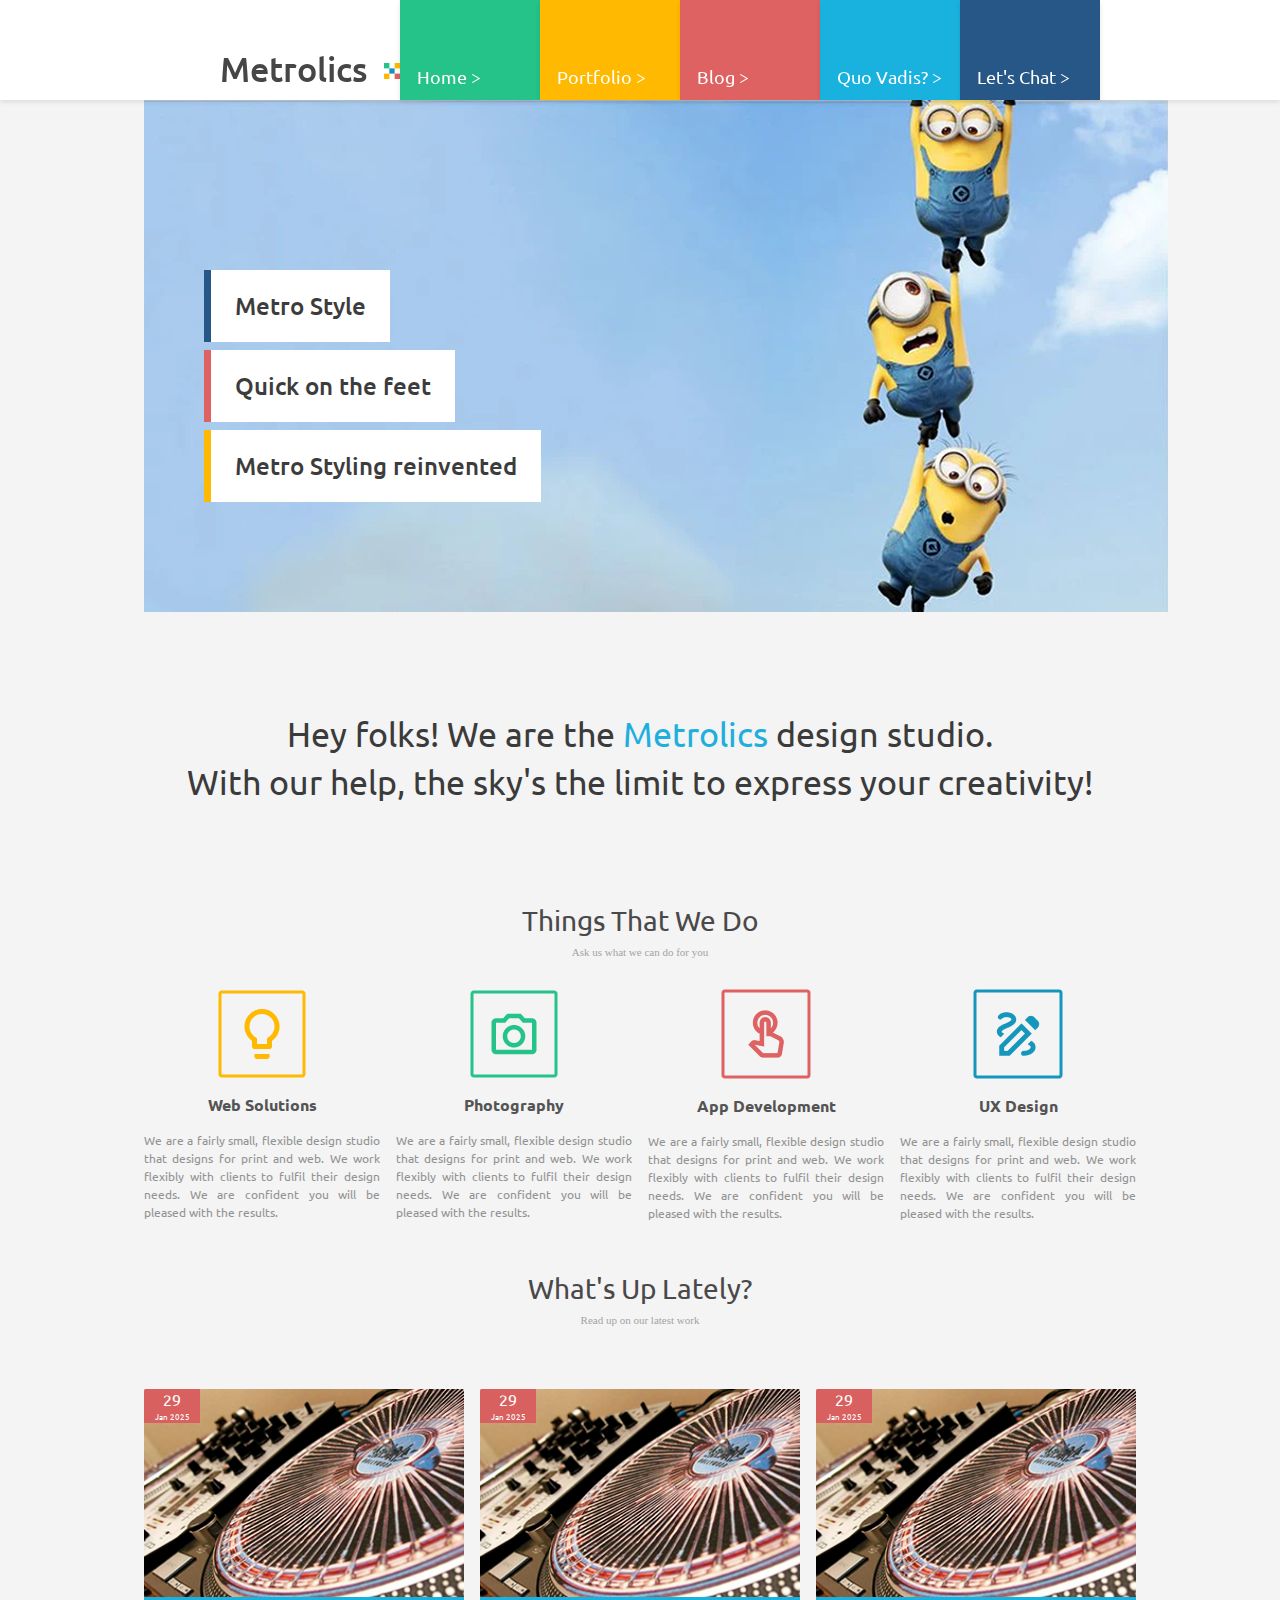
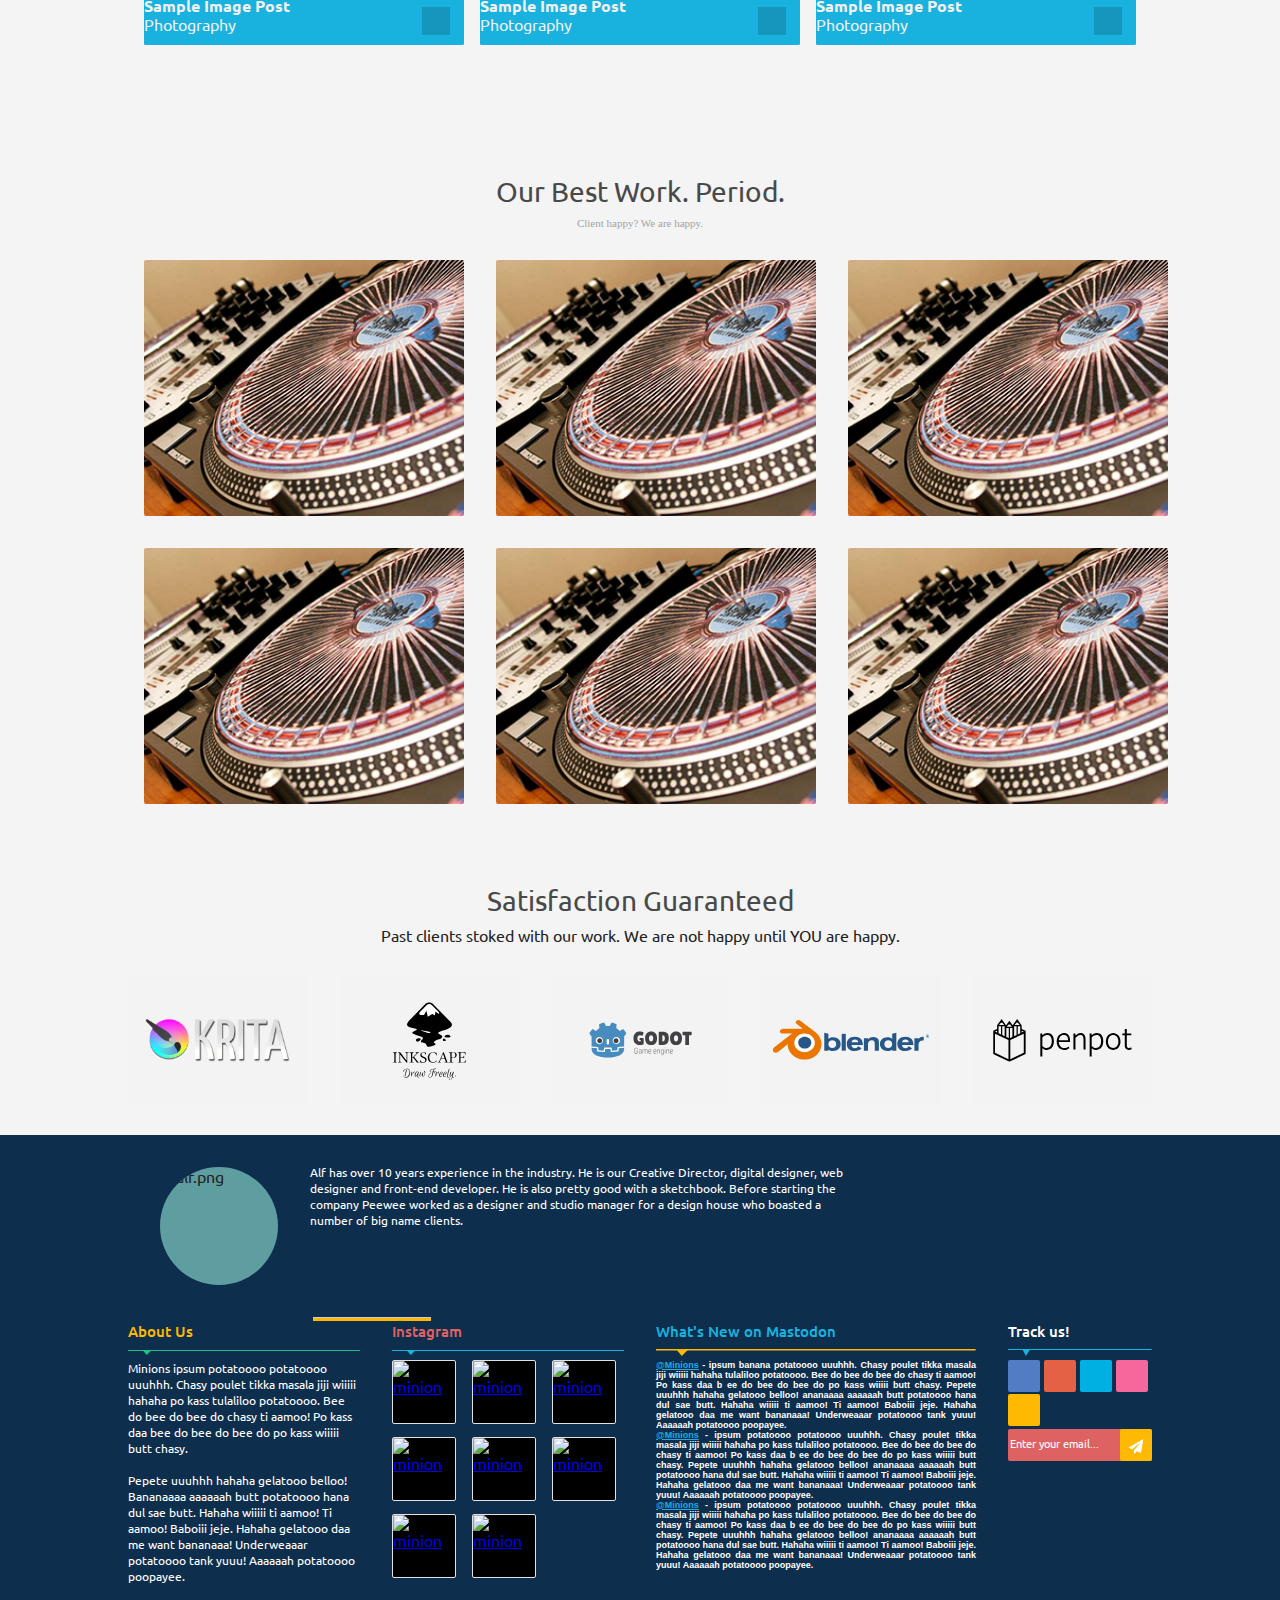
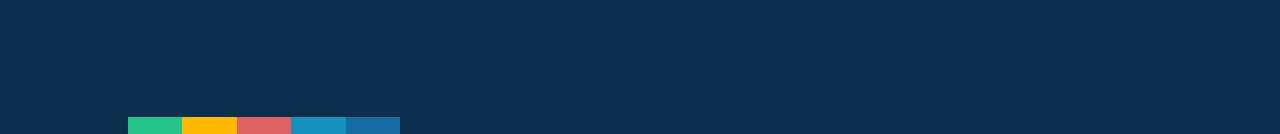
==== commit 82ac0e44: "Merge branch 'main' into mateusz-footer-css" ====
--- a/index.html
+++ b/index.html
@@ -6,7 +6,13 @@
   <meta name="viewport" content="width=device-width, initial-scale=1">
   <title>Metrolics</title>
   <link rel="stylesheet" href="css/style.css">
+  <link rel="stylesheet" href="css/normalize.css">
   <link rel="stylesheet" href="css/footer.css">
+  <link rel="stylesheet" href="css/header.css">
+  <link rel="stylesheet" href="css/body-style.css">
+  <link href="https://fonts.googleapis.com/css2?family=Roboto:ital,wght@0,100;0,300;0,400;0,500;0,700;0,900;1,100;1,300;1,400;1,500;1,700;1,900&amp;family=Ubuntu:ital,wght@0,300;0,400;0,500;0,700;1,300;1,400;1,500;1,700&amp;display=swap" rel="stylesheet">
+  <link href="https://fonts.googleapis.com/css2?family=Roboto:ital,wght@0,100;0,300;0,400;0,500;0,700;0,900;1,100;1,300;1,400;1,500;1,700;1,900&amp;family=Ubuntu:ital,wght@0,300;0,400;0,500;0,700;1,300;1,400;1,500;1,700&amp;display=swap" rel="stylesheet">
+
   <meta name="description" content="metrolics mockup">
 
   <meta property="og:title" content="">
@@ -25,97 +31,292 @@
 <body>
 
   <header class="header-main">
-    <div class="header-logo">Metrolics</div>
+    <div class="header-logo">Metrolics <img src="img/Metrolics_logo.png" alt="logo"></img></div>
     <nav class="header-nav">
         <ul class="nav-list">
-            <li class="nav-item"><a href="#" class="nav-link">Home</a></li>
-            <li class="nav-item"><a href="#" class="nav-link">Portfolio</a></li>
-            <li class="nav-item"><a href="#" class="nav-link">Blog</a></li>
-            <li class="nav-item"><a href="#" class="nav-link">Quo Vadis?</a></li>
-            <li class="nav-item"><a href="#" class="nav-link">Let's Chat</a></li>
+            <li class="nav-item"><a href="#" class="nav-link">Home ></a></li>
+            <li class="nav-item"><a href="#" class="nav-link">Portfolio ></a></li>
+            <li class="nav-item"><a href="#" class="nav-link">Blog ></a></li>
+            <li class="nav-item"><a href="#" class="nav-link">Quo Vadis? ></a></li>
+            <li class="nav-item"><a href="#" class="nav-link">Let's Chat ></a></li>
         </ul>
     </nav>
 </header>
-
+<main>
+
+<div class="hero-container"></div>
 <section class="hero">
+  
+  <img class="hero-image" src="img/banner.png" alt="banner">
     <div class="hero-content">
-        <h1 class="hero-title">Metro Style</h1>
-        <p class="hero-tagline">Quick on the feet</p>
-        <p class="hero-subtitle">Metro Styling reinvented</p>
+        <div class="hero-content-box left-border-blue">
+          <p class="hero-text">Metro Style</p>
+        </div>
+        <div class="hero-content-box left-border-red">
+          <p class="hero-text">Quick on the feet</p>
+        </div>
+        <div class="hero-content-box left-border-yellow">
+          <p class="hero-text">Metro Styling reinvented</p>
+        </div>
+      </div>
+</section>
+</div>
+
+<section class="about">
+    <h1 class="about-text">Hey folks! We are the <span class="about-highlighted-text"> Metrolics </span> design studio. 
+      <br>With our help, the sky's the limit to express your creativity!</h1>
+</section>
+
+
+  <div class="features-header section-box">
+    <h2 class="features-heading section-heading">Things That We Do</h2>
+    <p class="features-heading-description section-heading-description">Ask us what we can do for you</p>
     </div>
-    <img src="#" alt="Hero placeholder graphic" class="hero-image">
-</section>
-
-<section class="about">
-    <h2 class="about-title">Hey folks! We are the Metrolics team.</h2>
-    <p class="about-text">It sports a responsive layout with a mobile layout.theme.</p>
-</section>
-
-<section class="features">
-    <h2 class="features-title">Things That We Do</h2>
-    <div class="features-list">
-        <div class="feature-web-solutions">
+  <div class="features-options">
+        <div class="feature">
+            <img src="img/bulb.png" alt="web solutions" class="feature-icon">
             <h3 class="feature-title">Web Solutions</h3>
             <p class="feature-description">We are a fairly small, flexible design studio that designs for print and web. We work flexibly with clients to fulfil their design needs. We are confident you will be pleased with the results.</p>
         </div>
-        <div class="feature-web-solutions">
-            <h3 class="feature-title">Web Solutions</h3>
+        <div class="feature">
+            <img src="img/camera.png" alt="photography" class="feature-icon">
+            <h3 class="feature-title">Photography</h3>
             <p class="feature-description">We are a fairly small, flexible design studio that designs for print and web. We work flexibly with clients to fulfil their design needs. We are confident you will be pleased with the results.</p>
         </div>
-        <div class="feature-web-solutions">
-            <h3 class="feature-title">Web Solutions</h3>
+        <div class="feature">
+            <img src="img/touch.png" alt="app development" class="feature-icon">
+            <h3 class="feature-title">App Development</h3>
             <p class="feature-description">We are a fairly small, flexible design studio that designs for print and web. We work flexibly with clients to fulfil their design needs. We are confident you will be pleased with the results.</p>
         </div>
-        <div class="feature-web-solutions">
-            <h3 class="feature-title">Web Solutions</h3>
+        <div class="feature">
+            <img src="img/pencil.png" alt="ux design" class="feature-icon">
+            <h3 class="feature-title">UX Design</h3>
             <p class="feature-description">We are a fairly small, flexible design studio that designs for print and web. We work flexibly with clients to fulfil their design needs. We are confident you will be pleased with the results.</p>
         </div>
+      </div>
+    </div>
+
+<section class="blog-posts">
+<div class="blog section-box">
+    <h2 class="blog-heading section-heading">What's Up Lately?</h2>
+    <p class="blog-heading-decsription section-heading-description">Read up on our latest work</p>
+  </div>
+  <div class="posts">
+    
+        <article class="blog-post blog-post-main">
+            <img src="img/content_img.png" alt="image placeholder" class="blog-image">
+            <div class="blog-date-container">
+              <p class="blog-date">29</p>
+              <p class="blog-month-year">Jan 2025</p>
+            </div>
+            <div class="blog-details-container">
+              <h4 class="blog-details-title">Sample Image Post</h4>
+              <p class="blog-details-category">Photography</p>
+              <div class="blog-dark-box"></div>
+            </div>
+        </article>
+     
+        <article class="blog-post blog-post-sub">
+            <img src="img/content_img.png" alt="image placeholder" class="blog-image">
+            <div class="blog-date-container">
+              <p class="blog-date">29</p>
+              <p class="blog-month-year">Jan 2025</p>
+            </div>
+            <div class="blog-details-container">
+              <h4 class="blog-details-title">Sample Image Post</h4>
+              <p class="blog-details-category">Photography</p>
+              <div class="blog-dark-box"></div>
+            </div>
+        </article>
+
+        <article class="blog-post blog-post-sub">
+            <img src="img/content_img.png" alt="image placeholder" class="blog-image">
+            <div class="blog-date-container">
+              <p class="blog-date">29</p>
+              <p class="blog-month-year">Jan 2025</p>
+            </div>
+            <div class="blog-details-container">
+              <h4 class="blog-details-title">Sample Image Post</h4>
+              <p class="blog-details-category">Photography</p>
+              <div class="blog-dark-box"></div>
+            </div>
+        </article>
+      </di>
+    </div>
+  </section>
+
+<section class="gallery section-box">
+    <h2 class="gallery-heading section-heading">Our Best Work. Period.</h2>
+    <p class="gallery-heading-decsription section-heading-description">Client happy? We are happy.</p>
+    
+    <div class="gallery-items">
+      
+      <div class="gallery-item-container">
+        <img src="img/content_img.png" alt="Gallery image placeholder" class="gallery-image">
+        <div class="gallery-overlay">
+          <div class="gallery-overlay-text">
+            <p class="gallery-item-title">Sample Image Post</p>
+            <p class="gallery-item-category">Photography</p>
+          </div>
+        </div> 
+      </div>
+
+      <div class="gallery-item-container">
+        <img src="img/content_img.png" alt="Gallery image placeholder" class="gallery-image">
+        <div class="gallery-overlay">
+          <div class="gallery-overlay-text">
+            <p class="gallery-item-title">Sample Image Post</p>
+            <p class="gallery-item-category">Photography</p>
+          </div>
+        </div> 
+      </div>
+
+        <div class="gallery-item-container">
+        <img src="img/content_img.png" alt="Gallery image placeholder" class="gallery-image">
+        <div class="gallery-overlay">
+          <div class="gallery-overlay-text">
+            <p class="gallery-item-title">Sample Image Post</p>
+            <p class="gallery-item-category">Photography</p>
+          </div>
+        </div> 
+      </div>
+      
+      <div class="gallery-item-container">
+        <img src="img/content_img.png" alt="Gallery image placeholder" class="gallery-image">
+        <div class="gallery-overlay">
+          <div class="gallery-overlay-text">
+            <p class="gallery-item-title">Sample Image Post</p>
+            <p class="gallery-item-category">Photography</p>
+          </div>
+        </div> 
+      </div>
+
+      <div class="gallery-item-container">
+        <img src="img/content_img.png" alt="Gallery image placeholder" class="gallery-image">
+        <div class="gallery-overlay">
+          <div class="gallery-overlay-text">
+            <p class="gallery-item-title">Sample Image Post</p>
+            <p class="gallery-item-category">Photography</p>
+          </div>
+        </div> 
+      </div>
+
+      <div class="gallery-item-container">
+        <img src="img/content_img.png" alt="Gallery image placeholder" class="gallery-image">
+        <div class="gallery-overlay">
+          <div class="gallery-overlay-text">
+            <p class="gallery-item-title">Sample Image Post</p>
+            <p class="gallery-item-category">Photography</p>
+          </div>
+        </div> 
+      </div>
+
     </div>
 </section>
-
-<section class="blog">
-    <h2 class="blog-title">What's Up Lately?</h2>
-    <div class="blog-posts">
-        <article class="blog-post">
-            <img src="#" alt="image placeholder" class="blog-image">
-            <h3 class="blog-post-title">Sample Image Post</h3>
-            <p class="blog-post-meta">29 Jan 2025 - Photography</p>
-        </article>
-        <article class="blog-post">
-            <img src="#" alt="image placeholder" class="blog-image">
-            <h3 class="blog-post-title">Sample Image Post</h3>
-            <p class="blog-post-meta">29 Jan 2025 - Photography</p>
-        </article>
-        <article class="blog-post">
-            <img src="#" alt="image placeholder" class="blog-image">
-            <h3 class="blog-post-title">Sample Image Post</h3>
-            <p class="blog-post-meta">29 Jan 2025 - Photography</p>
-        </article>
-    </div>
-</section>
-
-<section class="gallery">
-    <h2 class="gallery__title">Our Best Work. Period.</h2>
-    <p>Client happy? We are happy.</p>
-    <div class="gallery__items">
-        <img src="#" alt="Gallery image placeholder" class="gallery-image">
-        <img src="#" alt="Gallery image placeholder" class="gallery-image">
-        <img src="#" alt="Gallery image placeholder" class="gallery-image">
-        <img src="#" alt="Gallery image placeholder" class="gallery-image">
-        <img src="#" alt="Gallery image placeholder" class="gallery-image">
-        <img src="#" alt="Gallery image placeholder" class="gallery-image">
-    </div>
-</section>
-
-<section class="testimonials">
-    <h2 class="testimonials-title">Satisfaction Guaranteed</h2>
+</main>
+
+<section class="testimonials section-box">
+    <h2 class="testimonials-heading section-heading">Satisfaction Guaranteed</h2>
+    <p class="testimonials-heading-decsription section-heading-decsription">Past clients stoked with our work. We are not happy until YOU are happy.</p>
     <div class="testimonials-logos">
-        <img src="#" alt="Client logo placeholder" class="testimonials-logo">
-        <img src="#" alt="Client logo placeholder" class="testimonials-logo">
-        <img src="#" alt="Client logo placeholder" class="testimonials-logo">
-        <img src="#" alt="Client logo placeholder" class="testimonials-logo">
-        <img src="#" alt="Client logo placeholder" class="testimonials-logo">
-    </div>
+      <div class="testimonials-logo-box">
+        <img src="img/krita.png" alt="Client logo placeholder" class="testimonials-logo first-client-logo"> 
+      </div>
+      <div class="testimonials-logo-box">
+      <svg xmlns="http://www.w3.org/2000/svg" width="113" height="128" viewBox="0 0 113 128" fill="none" alt="Client logo placeholder" class="testimonials-logo">
+        <path d="M28.571 98.4744C28.302 98.4744 28.1674 98.2852 28.1674 97.9066C28.1674 97.5281 28.3638 97.1059 28.7564 96.64C29.4108 95.8539 30.3196 95.3989 31.4829 95.2752L32.0828 95.2424C33.4061 95.2424 34.3658 95.7702 34.962 96.8257C35.3183 97.4735 35.4964 98.2196 35.4964 99.064C35.4964 99.4134 35.4673 99.781 35.4092 100.167C35.1983 101.463 34.6966 102.562 33.9041 103.464C33.0316 104.462 32.0137 104.96 30.8504 104.96C29.6943 104.96 28.96 104.636 28.6473 103.988C28.5528 103.785 28.5055 103.57 28.5055 103.344C28.5055 103.111 28.5673 102.867 28.6909 102.613C28.9309 102.147 29.2581 101.914 29.6725 101.914C29.7089 101.914 29.7307 101.936 29.7379 101.979C29.7525 102.016 29.7488 102.056 29.727 102.099C29.7125 102.143 29.687 102.165 29.6507 102.165C29.4035 102.165 29.189 102.325 29.0072 102.645C28.8909 102.871 28.8327 103.079 28.8327 103.268C28.8327 103.457 28.8691 103.632 28.9418 103.792C29.1745 104.287 29.7307 104.534 30.6104 104.534C31.6065 104.534 32.5081 104.025 33.3152 103.006C34.0423 102.089 34.5112 101.011 34.7221 99.7738C34.7948 99.3734 34.8311 98.9949 34.8311 98.6382C34.8311 97.8448 34.653 97.1751 34.2967 96.6291C33.8241 95.8939 33.0825 95.5263 32.0719 95.5263C30.8067 95.5263 29.8579 95.9522 29.2253 96.8038C28.9054 97.2406 28.7455 97.6482 28.7455 98.0267C28.7455 98.1796 28.7782 98.256 28.8436 98.256C28.8 98.4016 28.7091 98.4744 28.571 98.4744ZM30.1415 102.613C30.1415 101.506 30.2396 100.433 30.4359 99.3916C30.6322 98.3434 30.8722 97.5172 31.1557 96.913C31.4466 96.3016 31.7265 95.9958 31.9955 95.9958C32.1119 95.9958 32.17 96.0541 32.17 96.1705C31.8428 96.8475 31.5556 97.7501 31.3084 98.8784C30.8504 100.938 30.6213 102.427 30.6213 103.344C30.6213 103.439 30.5704 103.486 30.4687 103.486C30.2505 103.486 30.1415 103.195 30.1415 102.613Z" fill="black"/>
+        <path d="M39.7336 100.56C39.4573 100.56 39.3192 100.258 39.3192 99.6538C39.3192 99.3117 39.3846 98.9914 39.5155 98.693C39.0211 99.1224 38.4685 99.9232 37.8577 101.095C37.247 102.26 36.9416 103.02 36.9416 103.377C36.9416 103.465 36.8834 103.508 36.7671 103.508C36.5563 103.508 36.4508 103.221 36.4508 102.646C36.4508 101.561 36.5599 100.578 36.778 99.6975C36.9961 98.8167 37.2615 98.3763 37.5742 98.3763C37.7123 98.3763 37.7814 98.4564 37.7814 98.6165C37.4469 99.6793 37.207 100.768 37.0616 101.881H37.1379C37.7269 100.52 38.3776 99.4573 39.0901 98.693C39.4973 98.2562 39.8681 98.0378 40.2026 98.0378C40.2753 98.0378 40.3334 98.0597 40.3771 98.1034C40.428 98.147 40.4534 98.2016 40.4534 98.2671C40.4025 98.3181 40.3407 98.3945 40.268 98.4964C40.1953 98.5983 40.0971 98.8422 39.9735 99.228C39.8499 99.6065 39.7881 100.021 39.7881 100.473C39.7881 100.531 39.77 100.56 39.7336 100.56Z" fill="black"/>
+        <path d="M41.3619 103.694C40.7657 103.694 40.4676 103.224 40.4676 102.285C40.4676 101.725 40.6057 101.11 40.882 100.44C41.2674 99.5009 41.7727 98.8603 42.398 98.5182C42.667 98.3726 42.9179 98.2998 43.1505 98.2998C43.3832 98.2998 43.565 98.3508 43.6958 98.4527C43.834 98.5546 43.9212 98.6565 43.9576 98.7584L44.023 98.9003C44.0012 99.0241 43.9394 99.086 43.8376 99.086C43.7213 99.086 43.6522 99.0605 43.6304 99.0095C43.6158 98.9513 43.5977 98.904 43.5759 98.8676C43.554 98.8239 43.5031 98.7693 43.4232 98.7038C43.3432 98.631 43.2523 98.5946 43.1505 98.5946C42.6779 98.5946 42.2489 99.0204 41.8636 99.8721C41.4273 100.855 41.2092 101.779 41.2092 102.646C41.2092 103.082 41.2965 103.301 41.471 103.301C41.6091 103.301 41.8018 103.148 42.049 102.842C42.3035 102.529 42.5689 102.14 42.8451 101.674C43.325 100.873 43.714 100.178 44.0121 99.5882C44.2593 99.0641 44.5138 98.8021 44.7755 98.8021C44.9137 98.8021 44.9828 98.8858 44.9828 99.0532C44.9173 99.1915 44.8337 99.388 44.7319 99.6428C44.6301 99.8976 44.4956 100.404 44.3284 101.161C44.1612 101.918 44.0775 102.671 44.0775 103.421C44.0775 104.171 44.1902 104.545 44.4156 104.545C44.5029 104.545 44.5829 104.505 44.6556 104.425C44.7283 104.352 44.7937 104.24 44.8519 104.087C44.8737 104.007 44.9246 103.967 45.0046 103.967C45.0337 103.967 45.0555 103.978 45.07 103.999C45.0845 104.021 45.0845 104.058 45.07 104.109C45.0555 104.16 45.03 104.229 44.9937 104.316C44.9573 104.411 44.8773 104.534 44.7537 104.687C44.6374 104.84 44.5138 104.917 44.3829 104.917C44.0775 104.917 43.8412 104.716 43.674 104.316C43.5141 103.916 43.4341 103.443 43.4341 102.897C43.4341 102.351 43.4741 101.827 43.554 101.324H43.445C42.5216 102.904 41.8272 103.694 41.3619 103.694Z" fill="black"/>
+        <path d="M51.5757 98.7475C51.7866 98.9076 51.9865 98.9877 52.1756 98.9877C52.3719 98.9877 52.51 98.9622 52.59 98.9112C52.59 99.0059 52.5464 99.0969 52.4591 99.1842C52.3791 99.2643 52.2592 99.3043 52.0992 99.3043C51.9465 99.3043 51.7793 99.2679 51.5975 99.1951C51.583 99.8794 51.4703 100.582 51.2594 101.302C51.0486 102.016 50.7759 102.616 50.4415 103.104C50.107 103.585 49.7762 103.825 49.449 103.825C49.1218 103.825 48.871 103.697 48.6965 103.443C48.5147 103.159 48.4238 102.755 48.4238 102.231C48.4238 101.932 48.442 101.612 48.4784 101.27C47.5768 102.886 46.8824 103.694 46.3953 103.694C45.9154 103.694 45.6755 103.286 45.6755 102.471C45.6755 101.626 45.8827 100.724 46.2971 99.7629C46.6461 98.9986 46.966 98.5982 47.2569 98.5618C47.395 98.5618 47.4641 98.6383 47.4641 98.7911C47.3768 99.0022 47.2678 99.2752 47.1369 99.6101C47.006 99.9376 46.8315 100.465 46.6134 101.193C46.4026 101.921 46.2971 102.46 46.2971 102.809C46.2971 103.151 46.3735 103.322 46.5262 103.322C46.7152 103.322 47.0097 103.017 47.4096 102.405C47.8167 101.794 48.173 101.182 48.4784 100.571L48.9473 99.6647C49.1509 99.257 49.3327 99.0532 49.4926 99.0532C49.6526 99.0532 49.7326 99.1296 49.7326 99.2825C49.2891 100.804 49.0673 101.994 49.0673 102.853C49.0673 103.253 49.1836 103.453 49.4163 103.453C49.678 103.453 49.9507 103.239 50.2343 102.809C50.5251 102.373 50.765 101.808 50.9541 101.117C51.1504 100.418 51.2485 99.7302 51.2485 99.0532V98.9877C51.0377 98.8348 50.8668 98.6528 50.7359 98.4417C50.6051 98.2306 50.5396 98.0741 50.5396 97.9722C50.5396 97.863 50.5869 97.7648 50.6814 97.6774C50.7759 97.5901 50.8777 97.5464 50.9868 97.5464C51.1249 97.5464 51.2485 97.6701 51.3576 97.9176C51.4667 98.1578 51.5394 98.4345 51.5757 98.7475Z" fill="black"/>
+        <path d="M57.356 98.1033C57.356 98.6419 57.5087 98.9295 57.814 98.9659C57.7922 99.0678 57.7086 99.1187 57.5632 99.1187C57.2651 99.1187 57.0542 98.9368 56.9306 98.5728C56.8725 98.4054 56.8434 98.2015 56.8434 97.9613C56.8434 97.7138 56.9379 97.419 57.1269 97.0769C57.5559 96.2835 58.3339 95.7739 59.4609 95.5483C59.8462 95.4755 60.257 95.4391 60.6933 95.4391C61.1368 95.4391 61.5149 95.3954 61.8275 95.3081C62.1402 95.2207 62.3546 95.1224 62.471 95.0132C62.7764 94.7293 63.0017 94.5874 63.1472 94.5874C63.2926 94.5874 63.3653 94.6311 63.3653 94.7184C63.3653 94.7403 63.3653 94.7621 63.3653 94.7839C63.3144 94.9878 63.0963 95.1807 62.7109 95.3626C62.4782 95.4646 62.2165 95.5446 61.9257 95.6029C61.6857 95.7048 61.4858 95.985 61.3258 96.4436C61.1659 96.8949 60.9986 97.5501 60.8241 98.409C61.2022 98.3726 61.5149 98.3544 61.7621 98.3544C61.8275 98.3544 61.8566 98.3945 61.8493 98.4745C61.8202 98.5619 61.7439 98.6092 61.6203 98.6165C61.4967 98.6165 61.2095 98.6529 60.7587 98.7257C60.417 100.414 60.1189 101.608 59.8644 102.307C59.2246 104.076 58.3121 104.96 57.1269 104.96C56.2763 104.96 55.7455 104.571 55.5346 103.792C55.4547 103.523 55.4147 103.253 55.4147 102.984C55.4147 102.474 55.5492 101.965 55.8182 101.455C56.2254 100.676 56.7598 100.287 57.4214 100.287C57.5159 100.287 57.5923 100.309 57.6504 100.353C57.7159 100.396 57.7595 100.462 57.7813 100.549C57.156 100.549 56.6398 100.873 56.2326 101.521C55.9127 102.023 55.7528 102.544 55.7528 103.082C55.7528 103.868 56.0291 104.349 56.5816 104.524C56.7125 104.56 56.8834 104.578 57.0942 104.578C57.3051 104.578 57.5268 104.516 57.7595 104.393C57.9994 104.276 58.2139 104.058 58.403 103.737C58.5993 103.424 58.7592 103.162 58.8828 102.951C59.0064 102.733 59.1482 102.347 59.3082 101.794C59.4972 101.117 59.6572 100.491 59.7881 99.9158C59.9189 99.3335 59.9989 98.9841 60.028 98.8676C59.6208 98.9331 59.3118 98.9659 59.101 98.9659C58.8974 98.9659 58.7811 98.8749 58.752 98.6929C58.7447 98.5473 58.7847 98.4636 58.8719 98.4418C58.9083 98.4854 59.021 98.5073 59.21 98.5073C59.4063 98.5073 59.7117 98.4891 60.1261 98.4527C60.3079 97.7393 60.4824 97.1606 60.6496 96.7166C60.8169 96.2653 61.0132 95.9231 61.2386 95.6902C61.1222 95.6975 60.9405 95.7011 60.6933 95.7011C59.2973 95.7011 58.3194 96.1124 57.7595 96.935C57.4905 97.3208 57.356 97.7102 57.356 98.1033ZM62.1547 100.342C62.1547 100.378 62.122 100.396 62.0565 100.396C61.9911 100.396 61.9257 100.382 61.8602 100.353C61.8021 100.323 61.773 100.283 61.773 100.232C61.773 99.49 61.8566 98.8931 62.0238 98.4418C62.1911 97.9832 62.4128 97.7539 62.6891 97.7539C62.7618 97.7539 62.8236 97.7794 62.8745 97.8303C62.9254 97.8813 62.9509 97.9504 62.9509 98.0378C62.6237 98.3653 62.3874 98.853 62.2419 99.5009C62.1838 99.7702 62.1547 100.05 62.1547 100.342Z" fill="black"/>
+        <path d="M66.3334 100.56C66.0571 100.56 65.919 100.258 65.919 99.6538C65.919 99.3117 65.9844 98.9914 66.1153 98.693C65.6209 99.1224 65.0683 99.9232 64.4576 101.095C63.8468 102.26 63.5414 103.02 63.5414 103.377C63.5414 103.465 63.4833 103.508 63.3669 103.508C63.1561 103.508 63.0507 103.221 63.0507 102.646C63.0507 101.561 63.1597 100.578 63.3778 99.6975C63.596 98.8167 63.8614 98.3763 64.174 98.3763C64.3121 98.3763 64.3812 98.4564 64.3812 98.6165C64.0468 99.6793 63.8068 100.768 63.6614 101.881H63.7377C64.3267 100.52 64.9774 99.4573 65.69 98.693C66.0971 98.2562 66.4679 98.0378 66.8024 98.0378C66.8751 98.0378 66.9333 98.0597 66.9769 98.1034C67.0278 98.147 67.0532 98.2016 67.0532 98.2671C67.0023 98.3181 66.9405 98.3945 66.8678 98.4964C66.7951 98.5983 66.697 98.8422 66.5734 99.228C66.4498 99.6065 66.388 100.021 66.388 100.473C66.388 100.531 66.3698 100.56 66.3334 100.56Z" fill="black"/>
+        <path d="M69.903 98.3982C70.4556 98.3982 70.7319 98.7221 70.7319 99.37C70.7319 99.7412 70.6083 100.131 70.3611 100.538C69.9394 101.215 69.3795 101.554 68.6815 101.554C68.5725 101.554 68.4816 101.536 68.4089 101.499C68.3362 101.463 68.2816 101.408 68.2453 101.335C68.7615 101.335 69.2341 101.037 69.6631 100.44C70.0121 99.9596 70.1866 99.5192 70.1866 99.1188C70.1866 98.8204 70.0666 98.6712 69.8267 98.6712C69.3468 98.6712 68.8996 99.0461 68.4852 99.7958C68.0417 100.611 67.8199 101.448 67.8199 102.307C67.8199 103.035 68.0272 103.472 68.4416 103.617C68.5216 103.647 68.6234 103.661 68.747 103.661C68.8706 103.661 69.0014 103.632 69.1396 103.574C69.2777 103.508 69.3941 103.432 69.4886 103.344C69.6776 103.17 69.8339 102.977 69.9575 102.766C69.9866 102.708 70.0412 102.678 70.1211 102.678C70.252 102.678 70.3138 102.7 70.3065 102.744C70.2847 102.824 70.2011 102.959 70.0557 103.148C69.9176 103.337 69.7867 103.49 69.6631 103.606C69.5467 103.716 69.3904 103.814 69.1941 103.901C69.0051 103.996 68.8124 104.043 68.6161 104.043C67.8454 104.043 67.3546 103.679 67.1438 102.951C67.0783 102.704 67.0456 102.449 67.0456 102.187C67.0456 101.699 67.1583 101.168 67.3837 100.593C67.74 99.7194 68.2307 99.0897 68.856 98.7039C69.1978 98.5001 69.5467 98.3982 69.903 98.3982Z" fill="black"/>
+        <path d="M74.1366 98.3982C74.6892 98.3982 74.9655 98.7221 74.9655 99.37C74.9655 99.7412 74.8419 100.131 74.5947 100.538C74.173 101.215 73.6131 101.554 72.9151 101.554C72.806 101.554 72.7152 101.536 72.6424 101.499C72.5697 101.463 72.5152 101.408 72.4789 101.335C72.9951 101.335 73.4677 101.037 73.8967 100.44C74.2457 99.9596 74.4202 99.5192 74.4202 99.1188C74.4202 98.8204 74.3002 98.6712 74.0603 98.6712C73.5804 98.6712 73.1332 99.0461 72.7188 99.7958C72.2753 100.611 72.0535 101.448 72.0535 102.307C72.0535 103.035 72.2607 103.472 72.6752 103.617C72.7551 103.647 72.8569 103.661 72.9805 103.661C73.1041 103.661 73.235 103.632 73.3732 103.574C73.5113 103.508 73.6276 103.432 73.7222 103.344C73.9112 103.17 74.0675 102.977 74.1911 102.766C74.2202 102.708 74.2747 102.678 74.3547 102.678C74.4856 102.678 74.5474 102.7 74.5401 102.744C74.5183 102.824 74.4347 102.959 74.2893 103.148C74.1511 103.337 74.0203 103.49 73.8967 103.606C73.7803 103.716 73.624 103.814 73.4277 103.901C73.2387 103.996 73.046 104.043 72.8497 104.043C72.079 104.043 71.5882 103.679 71.3773 102.951C71.3119 102.704 71.2792 102.449 71.2792 102.187C71.2792 101.699 71.3919 101.168 71.6173 100.593C71.9735 99.7194 72.4643 99.0897 73.0896 98.7039C73.4313 98.5001 73.7803 98.3982 74.1366 98.3982Z" fill="black"/>
+        <path d="M77.116 105.288C76.6943 105.288 76.3817 105.066 76.1781 104.622C75.9818 104.178 75.8836 103.512 75.8836 102.624C75.8836 101.736 76.0145 100.684 76.2762 99.468C76.538 98.2524 76.8434 97.2442 77.1924 96.4435C77.5486 95.6428 77.8576 95.2424 78.1194 95.2424C78.243 95.2424 78.3048 95.3152 78.3048 95.4608C78.1521 95.8102 77.9594 96.338 77.7268 97.044C77.4941 97.7428 77.2978 98.3907 77.1378 98.9876C76.9851 99.5845 76.8434 100.283 76.7125 101.084C76.5889 101.885 76.5271 102.573 76.5271 103.148C76.5271 103.715 76.5816 104.152 76.6907 104.458C76.807 104.771 76.9633 104.927 77.1596 104.927C77.3269 104.927 77.4868 104.847 77.6395 104.687C77.7922 104.534 77.9013 104.382 77.9667 104.229C78.003 104.149 78.0685 104.127 78.163 104.163C78.1994 104.178 78.2066 104.207 78.1848 104.25C78.1703 104.301 78.1412 104.363 78.0976 104.436C78.0612 104.509 77.9921 104.622 77.8903 104.775C77.6722 105.117 77.4141 105.288 77.116 105.288Z" fill="black"/>
+        <path d="M78.6938 107.111C79.3482 107.111 79.8608 106.802 80.2316 106.183C80.5515 105.637 80.7987 104.957 80.9732 104.142C79.6572 104.171 78.6466 104.673 77.9413 105.648C77.8977 105.714 77.8286 105.725 77.7341 105.681C77.6832 105.652 77.6686 105.616 77.6905 105.572C78.0031 105.099 78.4393 104.695 78.9992 104.36C79.559 104.032 80.2389 103.854 81.0387 103.825C81.1186 103.461 81.195 103.035 81.2677 102.547C81.3404 102.06 81.424 101.587 81.5185 101.128H81.4204C80.4752 102.809 79.7554 103.65 79.2609 103.65C78.7084 103.65 78.4321 103.224 78.4321 102.373C78.4321 101.521 78.6138 100.666 78.9774 99.8067C79.3409 98.9405 79.6717 98.4746 79.9698 98.4091L80.0353 98.3982C80.1589 98.3982 80.2207 98.4783 80.2207 98.6384C80.1407 98.835 80.0389 99.0934 79.9153 99.4137C79.7917 99.7267 79.6281 100.247 79.4245 100.975C79.221 101.696 79.1192 102.26 79.1192 102.667C79.1192 103.068 79.2064 103.268 79.3809 103.268C79.5845 103.268 79.9117 102.915 80.3625 102.209C81.0241 101.175 81.5985 100.127 82.0857 99.0642C82.2965 98.6202 82.5219 98.3982 82.7618 98.3982C82.9145 98.3982 82.9909 98.4819 82.9909 98.6493C82.8527 98.9041 82.6855 99.3809 82.4892 100.08C82.2929 100.779 82.1329 101.485 82.0093 102.198C81.8857 102.904 81.7803 103.457 81.693 103.858C82.2456 103.952 82.5655 104.192 82.6528 104.578C82.6673 104.644 82.6746 104.731 82.6746 104.84C82.6746 104.957 82.631 105.055 82.5437 105.135C82.4565 105.222 82.3801 105.266 82.3147 105.266C82.3292 105.215 82.3329 105.124 82.3256 104.993C82.3183 104.869 82.2929 104.764 82.2492 104.677C82.2129 104.589 82.1402 104.498 82.0311 104.404C81.9221 104.309 81.7803 104.24 81.6058 104.196C81.0459 106.307 80.0753 107.363 78.6938 107.363C78.0976 107.363 77.7014 107.151 77.505 106.729C77.4978 106.707 77.4941 106.689 77.4941 106.675C77.4941 106.631 77.5341 106.602 77.6141 106.587C77.6868 106.58 77.7413 106.606 77.7777 106.664C77.9086 106.962 78.214 107.111 78.6938 107.111Z" fill="black"/>
+        <path d="M84.2981 103.77C84.1454 103.77 84.0691 103.628 84.0691 103.344C84.0691 103.17 84.1164 102.984 84.2109 102.787C84.3054 102.591 84.4399 102.493 84.6144 102.493C84.7598 102.493 84.8325 102.576 84.8325 102.744C84.8325 102.911 84.698 103.191 84.429 103.585L84.2981 103.77Z" fill="black"/>
+        <path d="M19.7987 86.6558C19.7642 85.2407 19.747 84.4469 19.747 83.0145C19.747 81.5822 19.747 80.7365 19.7987 79.2869C19.8332 77.8546 20.0745 77.8028 21.2811 77.7165C21.3845 77.613 21.3845 77.4231 21.2811 77.3196C20.6433 77.3541 19.5746 77.4059 19.0575 77.4059C18.5404 77.4059 17.3682 77.3541 16.8166 77.3196C16.7132 77.4231 16.7132 77.613 16.8166 77.7165C18.0233 77.82 18.2991 77.8546 18.3335 79.2869C18.368 80.7193 18.3852 81.5649 18.3852 82.9973C18.3852 84.4296 18.368 85.2235 18.3335 86.6558C18.2991 88.0882 18.0233 88.1745 16.8166 88.2262C16.7132 88.3298 16.7132 88.5196 16.8166 88.6232C17.4889 88.5887 18.5404 88.5369 19.0575 88.5369C19.5746 88.5369 20.5744 88.5714 21.2811 88.6232C21.3845 88.5196 21.3845 88.3298 21.2811 88.2262C20.0745 88.1745 19.8332 88.0882 19.7987 86.6558Z" fill="black"/>
+        <path d="M31.661 79.4767L31.6782 85.4651C31.6782 85.793 31.592 85.9828 31.4714 85.9828C31.3335 85.9828 31.1439 85.6722 30.644 85.0336L24.7316 77.4059L22.5079 77.3714C22.4045 77.4749 22.4045 77.6647 22.5079 77.7683C23.3353 77.82 23.7663 78.3723 23.9559 79.0453L23.9386 86.466C23.9386 88.0019 23.6456 88.1054 22.439 88.2262C22.3356 88.3298 22.3356 88.5196 22.439 88.6232C23.2836 88.6059 23.5767 88.5369 24.3006 88.5369C25.0246 88.5369 25.2832 88.6059 26.145 88.6232C26.2484 88.5196 26.2484 88.3298 26.145 88.2262C24.9384 88.1054 24.6454 88.0364 24.6454 86.466L24.6281 80.9609C24.6281 80.3741 24.7143 80.1153 24.8522 80.1153C24.9556 80.1153 25.1453 80.3051 25.4383 80.6848L31.4541 88.2953C31.6437 88.5541 31.8678 88.7095 32.1436 88.7095C32.3849 88.7095 32.3505 88.5024 32.3505 88.1745L32.3677 79.4767C32.3677 77.9408 32.6607 77.8373 33.8674 77.7165C33.9708 77.613 33.9708 77.4231 33.8674 77.3196C33.0227 77.3368 32.7297 77.4059 32.0057 77.4059C31.2818 77.4059 31.0232 77.3368 30.1613 77.3196C30.0579 77.4231 30.0579 77.613 30.1613 77.7165C31.3679 77.8373 31.661 77.9063 31.661 79.4767Z" fill="black"/>
+        <path d="M37.8441 86.6558C37.8096 85.2752 37.7923 84.4814 37.7923 83.1181C38.3957 83.1353 38.999 83.4114 39.3609 83.8601L42.0672 87.2771C42.412 87.7258 42.6533 88.2435 42.6878 88.5196C42.6878 88.5714 42.705 88.6232 42.7739 88.6232C43.1187 88.6059 43.0842 88.5369 43.6013 88.5369C44.2736 88.5369 44.7045 88.6059 45.5147 88.6232C45.6181 88.5196 45.6181 88.3298 45.5147 88.2262C45.2044 88.1745 44.4115 88.0019 43.8254 87.2771L40.0504 82.7902C39.9125 82.6348 39.8264 82.4968 39.8264 82.3587C39.8264 82.2379 39.8436 82.1171 40.4297 81.5131L42.9636 78.9073C43.7565 78.0616 44.6183 77.8028 45.3078 77.7165C45.4113 77.613 45.4113 77.4231 45.3078 77.3196C44.4977 77.3368 44.1874 77.4059 43.4979 77.4059C42.8084 77.4059 42.2741 77.3368 41.4639 77.3196C41.3605 77.4231 41.3605 77.613 41.4639 77.7165C42.0844 77.7683 42.8257 78.0616 42.1189 78.8382L39.3609 81.8755C38.999 82.2724 38.4301 82.5831 37.7923 82.6348C37.7923 81.4268 37.8096 80.5985 37.8441 79.2869C37.8785 77.8546 38.1371 77.7683 39.3437 77.7165C39.4471 77.613 39.4471 77.4231 39.3437 77.3196C38.4991 77.3368 37.9647 77.4059 37.0856 77.4059C36.2237 77.4059 35.7411 77.3368 34.8792 77.3196C34.7758 77.4231 34.7758 77.613 34.8792 77.7165C36.0858 77.7683 36.3272 77.8546 36.3616 79.2869C36.3961 80.7193 36.4306 81.5649 36.4306 82.9973C36.4306 84.4296 36.3961 85.2235 36.3616 86.6558C36.3272 88.0882 36.0858 88.1745 34.8792 88.2262C34.7758 88.3298 34.7758 88.5196 34.8792 88.6232C35.7239 88.6059 36.241 88.5369 37.1201 88.5369C37.982 88.5369 38.4818 88.6059 39.3437 88.6232C39.4471 88.5196 39.4471 88.3298 39.3437 88.2262C38.1371 88.1745 37.8785 88.0882 37.8441 86.6558Z" fill="black"/>
+        <path d="M52.4697 77.6474C51.4699 77.5093 51.5216 77.1814 49.8324 77.1814C48.0914 77.1814 46.5573 78.3376 46.5573 80.1669C46.5573 81.7891 47.6949 82.5657 49.0395 83.1352C50.1254 83.6184 51.9181 83.9981 51.9181 85.9654C51.9181 87.3633 51.0907 88.2606 49.729 88.2606C48.1086 88.2606 46.902 87.3633 46.5228 85.6375C46.316 85.5685 46.2987 85.603 46.1436 85.6893C46.2125 87.0181 46.2815 87.4668 46.4883 88.3124C47.5743 88.3124 48.0397 88.7093 49.5738 88.7093C50.3667 88.7093 51.1079 88.5195 51.7112 88.1571C52.6938 87.5358 53.3316 86.4659 53.3316 85.3614C53.3316 83.722 52.2111 82.9454 50.9528 82.4104C50.1254 82.0652 47.7467 81.3922 47.7467 79.701C47.7467 78.7346 48.6602 77.5956 49.66 77.5956C51.3493 77.5956 52.056 78.8381 52.4007 79.9771C52.5904 79.9771 52.6248 79.9944 52.78 79.8736C52.7283 79.0452 52.6593 78.562 52.4697 77.6474Z" fill="black"/>
+        <path d="M60.0778 88.7093C61.7498 88.7093 63.4563 87.9155 64.6285 86.3796C64.5423 86.2243 64.4216 86.1207 64.232 86.1207C63.0082 87.4668 61.836 88.0018 60.2329 88.0018C57.5612 88.0018 56.2166 85.2924 56.2166 82.7728C56.2166 79.9598 58.0093 77.6474 60.1812 77.6474C62.56 77.6474 63.577 79.235 64.0252 80.7192C64.1803 80.7364 64.2837 80.7192 64.4216 80.6329C64.3354 79.7355 64.2148 78.9071 64.0424 77.958C63.1633 77.8717 62.3876 77.1814 60.2674 77.1814C56.8544 77.1814 54.6653 79.8563 54.6653 83.1007C54.6653 86.1552 56.3718 88.7093 60.0778 88.7093Z" fill="black"/>
+        <path d="M69.7202 83.7392C69.341 83.7392 69.2204 83.6011 69.2893 83.4286L71.0992 78.9589H71.1509L72.8057 83.7392H69.7202ZM67.7724 87.346L68.8067 84.6711C68.8929 84.4468 68.9963 84.2914 69.41 84.2914H73.0126L74.0985 87.4668C74.3399 88.1744 73.6504 88.1744 72.823 88.2261C72.7195 88.3297 72.7195 88.5195 72.823 88.623C73.4608 88.6058 74.4088 88.5368 75.0811 88.5368C75.7878 88.5368 76.529 88.6058 77.1668 88.623C77.2702 88.5195 77.2702 88.3297 77.1668 88.2261C76.4945 88.1744 75.9257 88.1053 75.6154 87.2252L72.0128 77.1814C71.7543 77.3367 71.3406 77.5265 71.1165 77.5265L67.1174 86.9491C66.6692 88.0018 66.1521 88.1744 65.3937 88.2261C65.2902 88.3297 65.2902 88.5195 65.3937 88.623C66.0315 88.6058 66.4279 88.5368 67.1002 88.5368C67.8069 88.5368 68.324 88.6058 68.9618 88.623C69.0652 88.5195 69.0652 88.3297 68.9618 88.2261C68.3068 88.1916 67.4966 88.0708 67.7724 87.346Z" fill="black"/>
+        <path d="M80.5146 83.4286C80.8938 83.5494 81.3937 83.5839 81.9798 83.5839C85.117 83.5839 86.0133 81.6165 86.0133 80.1497C86.0133 79.1315 85.3756 77.2332 82.1866 77.2332C81.7385 77.2332 80.5319 77.4057 79.8424 77.4057C78.9805 77.4057 78.4978 77.3367 77.636 77.3194C77.5326 77.423 77.5326 77.6128 77.636 77.7164C78.8426 77.7681 79.1012 77.8544 79.1184 79.2868C79.1356 80.7192 79.1529 81.5648 79.1529 82.9971C79.1529 84.4295 79.1529 85.2233 79.1184 86.6557C79.0839 88.1053 78.8426 88.1743 77.636 88.2261C77.5326 88.3297 77.5326 88.5195 77.636 88.623C78.4806 88.6058 78.9977 88.5367 79.8768 88.5367C80.8421 88.5367 81.4627 88.6058 82.3245 88.623C82.428 88.5195 82.428 88.3297 82.3245 88.2261C81.1352 88.1571 80.5663 88.0708 80.5491 87.0699C80.5319 85.7756 80.5146 84.6711 80.5146 83.4286ZM80.5491 78.4757C80.5663 77.9752 80.8421 77.6473 82.0832 77.6473C83.2726 77.6473 84.4964 78.2686 84.4964 80.4603C84.4964 82.3241 83.5484 83.1697 81.8764 83.1697C81.4627 83.1697 80.7387 83.1352 80.5146 83.0834V82.9971C80.5146 81.5648 80.5319 79.9081 80.5491 78.4757Z" fill="black"/>
+        <path d="M92.1601 82.3758L90.1433 82.3931C90.1433 82.3931 90.126 80.0461 90.1778 78.631C90.195 78.2168 90.4018 77.8717 90.8155 77.8717H93.5046C94.7974 77.8717 95.0559 78.7863 95.4352 79.9771C95.642 80.0116 95.6765 79.9771 95.8488 79.8908C95.7627 79.1832 95.5041 77.4747 95.4696 77.3367C95.4696 77.3022 95.4524 77.2849 95.4007 77.2849C95.1076 77.3367 94.9525 77.4057 94.5388 77.4057H89.5055C88.9884 77.4057 88.1265 77.3367 87.2646 77.3194C87.1612 77.423 87.1612 77.6128 87.2646 77.7163C88.4713 77.7681 88.6953 77.8544 88.747 79.2868C88.7815 80.7019 88.7815 81.5648 88.7815 82.9971C88.7815 84.4295 88.7815 85.2406 88.747 86.6557C88.6953 88.088 88.4713 88.1743 87.2646 88.2261C87.1612 88.3296 87.1612 88.5195 87.2646 88.623C88.1093 88.6058 89.0229 88.5367 89.54 88.5367H93.3667C94.1941 88.5367 95.573 88.623 95.573 88.623C95.8144 87.7601 96.0557 86.5694 96.1936 85.6893C96.0212 85.5857 96.004 85.5512 95.7799 85.603C95.4351 86.8455 94.8146 88.088 93.5046 88.088H90.8155C90.4363 88.088 90.195 87.8119 90.1778 87.346C90.126 85.8964 90.1433 82.8763 90.1433 82.8763L92.1601 82.8936C93.6252 82.9108 93.6942 83.2732 93.7459 84.0498C93.8493 84.1534 94.0217 84.1534 94.1251 84.0498C94.1079 83.4458 94.0562 83.2387 94.0562 82.7037C94.0562 82.1342 94.1079 81.7373 94.1251 81.2196C94.0217 81.1161 93.8493 81.1161 93.7459 81.2196C93.6942 82.1688 93.6252 82.3758 92.1601 82.3758Z" fill="black"/>
+        <path d="M52.0076 24.9385L34.0282 43.3582C27.9534 50.8898 38.1623 50.0135 42.5387 52.1829C44.1086 53.7894 36.5215 54.9752 38.0914 56.5831C39.6613 58.1897 47.5843 59.6783 49.1569 61.2849C50.7268 62.8914 45.9435 64.5958 47.5134 66.2023C49.0833 67.8089 52.7142 66.2867 53.3941 69.9956C53.8786 72.6459 59.9373 71.1345 62.9005 68.9639C64.4703 67.356 59.8972 67.5074 61.4671 65.9008C65.3711 61.9039 69.006 64.4484 70.3417 60.4434C71.0015 58.4644 64.5948 57.3924 66.1674 55.7859C70.6843 53.1449 86.2962 51.4258 78.8884 44.0094L60.2519 24.9385C57.9726 22.7477 54.169 22.7236 52.0076 24.9385ZM72.6597 60.4434C72.6597 61.3572 79.385 61.9562 79.385 60.2277C78.4267 57.4514 73.4547 57.639 72.6597 60.4434ZM42.3648 65.2992C43.9574 66.678 46.4173 64.9562 47.1547 63.0321C45.6116 60.9794 39.8353 63.1058 42.3648 65.2992ZM71.8166 62.3206C69.7635 64.1643 72.0468 66.0348 74.0704 64.8437C74.5214 64.3854 74.0583 62.7789 71.8166 62.3206Z" fill="black"/>
+        <path d="M47.7048 53.1797C48.1853 53.4785 55.4525 54.9564 57.2285 55.2512C57.8442 55.3812 57.4079 56.0163 56.5593 56.445C54.6455 56.9542 45.3627 53.1797 47.7048 53.1797Z" fill="white"/>
+        <path d="M59.1651 26.2302L66.2785 33.463C66.953 34.1531 66.9436 35.4903 66.5662 35.8749L63.0343 33.0463L62.3397 37.2349L59.3886 35.6752L54.6629 38.6646L53.0984 32.363L50.5595 36.7606H46.6783C45.0963 36.7606 44.9103 34.7507 46.3477 33.3116C48.8584 30.5983 51.7399 27.8327 53.3058 26.2302C54.8797 24.6196 57.622 24.6652 59.1651 26.2302Z" fill="white"/>
+          </svg>
+        </div>
+        <div class="testimonials-logo-box">
+          <svg xmlns="http://www.w3.org/2000/svg" width="158" height="64" viewBox="0 0 158 64" fill="none" alt="Client logo placeholder" class="testimonials-logo second-client-logo">
+            <g clip-path="url(#clip0_29_138)">
+            <mask id="mask0_29_138" style="mask-type:luminance" maskUnits="userSpaceOnUse" x="-16" y="-25" width="174" height="124">
+            <path d="M-15.512 -24.1731H157.689V98.5247H-15.512V-24.1731Z" fill="white"/>
+            </mask>
+            <g mask="url(#mask0_29_138)">
+            <path d="M93.8227 25.2873C92.9824 25.2873 92.2785 25.674 91.7075 26.4452C91.1395 27.2171 90.854 28.3005 90.854 29.6946C90.854 31.0918 91.1253 32.1614 91.6691 32.9067C92.212 33.6544 92.9252 34.0267 93.8099 34.0267C94.6941 34.0267 95.4124 33.6497 95.9641 32.8932C96.5158 32.1395 96.7923 31.0605 96.7923 29.6559C96.7923 28.2525 96.5068 27.1721 95.9376 26.4177C95.3691 25.6642 94.6641 25.2873 93.8227 25.2873ZM93.8099 39.157C91.3496 39.157 89.3434 38.3503 87.7927 36.7373C86.2442 35.1229 85.4695 32.7671 85.4695 29.6701C85.4695 26.5714 86.253 24.2251 87.82 22.6275C89.3874 21.0319 91.4106 20.2334 93.889 20.2334C96.3669 20.2334 98.3685 21.0175 99.891 22.5902C101.416 24.1598 102.178 26.5394 102.178 29.7219C102.178 32.9067 101.399 35.2756 99.8391 36.8301C98.2796 38.3814 96.2713 39.157 93.8099 39.157Z" fill="#414042"/>
+            <path d="M109.541 25.4696V33.342C109.541 33.7097 109.568 33.9414 109.62 34.0386C109.673 34.1354 109.831 34.1839 110.093 34.1839C111.057 34.1839 111.787 33.823 112.287 33.1035C112.787 32.3848 113.035 31.1881 113.035 29.5121C113.035 27.8354 112.776 26.743 112.261 26.2355C111.744 25.7265 110.924 25.4696 109.804 25.4696H109.541ZM104.497 37.6839V21.8927C104.497 21.4537 104.606 21.1073 104.826 20.8504C105.045 20.5974 105.329 20.4689 105.68 20.4689H110.067C112.852 20.4689 114.966 21.1725 116.41 22.5765C117.856 23.9799 118.579 26.1898 118.579 29.2084C118.579 35.6661 115.828 38.8943 110.329 38.8943H105.837C104.945 38.8943 104.497 38.4917 104.497 37.6839Z" fill="#414042"/>
+            <path d="M128.665 25.2873C127.825 25.2873 127.119 25.674 126.549 26.4452C125.981 27.2171 125.697 28.3005 125.697 29.6946C125.697 31.0918 125.969 32.1614 126.511 32.9067C127.053 33.6544 127.767 34.0267 128.652 34.0267C129.536 34.0267 130.255 33.6497 130.806 32.8932C131.358 32.1395 131.634 31.0605 131.634 29.6559C131.634 28.2525 131.349 27.1721 130.78 26.4177C130.211 25.6642 129.507 25.2873 128.665 25.2873ZM128.652 39.157C126.191 39.157 124.186 38.3503 122.636 36.7373C121.086 35.1229 120.311 32.7671 120.311 29.6701C120.311 26.5714 121.095 24.2251 122.661 22.6275C124.23 21.0319 126.252 20.2334 128.731 20.2334C131.21 20.2334 133.21 21.0175 134.734 22.5902C136.258 24.1598 137.02 26.5394 137.02 29.7219C137.02 32.9067 136.24 35.2756 134.681 36.8301C133.122 38.3814 131.112 39.157 128.652 39.157Z" fill="#414042"/>
+            <path d="M146.811 38.4748C146.811 38.8235 145.945 39.0005 144.21 39.0005C142.477 39.0005 141.609 38.8235 141.609 38.4748V25.2606H138.457C138.159 25.2606 137.948 24.858 137.826 24.0488C137.774 23.6637 137.749 23.2695 137.749 22.8652C137.749 22.4633 137.774 22.0674 137.826 21.6816C137.948 20.8745 138.159 20.4688 138.457 20.4688H149.885C150.182 20.4688 150.392 20.8745 150.516 21.6816C150.567 22.0674 150.594 22.4633 150.594 22.8652C150.594 23.2695 150.567 23.6637 150.516 24.0488C150.392 24.858 150.182 25.2606 149.885 25.2606H146.811V38.4748Z" fill="#414042"/>
+            <path d="M80.8239 29.1216C79.4096 29.0997 77.791 29.3951 77.791 29.3951V32.1607H79.4187L79.4005 33.3935C79.4005 33.8502 78.9486 34.0796 78.0474 34.0796C77.1451 34.0796 76.3481 33.6968 75.6568 32.9333C74.9638 32.1689 74.6192 31.0515 74.6192 29.579C74.6192 28.1035 74.9559 27.0157 75.6302 26.3138C76.3032 25.6125 77.1853 25.2607 78.2703 25.2607C78.7262 25.2607 79.1981 25.3344 79.6888 25.4847C80.1798 25.6337 80.5077 25.7734 80.675 25.9041C80.8409 26.0387 80.9986 26.1023 81.1478 26.1023C81.2963 26.1023 81.5366 25.9284 81.8691 25.5766C82.2021 25.2257 82.5004 24.694 82.7636 23.985C83.0256 23.2723 83.1568 22.7261 83.1568 22.3386C83.1568 21.9542 83.1485 21.6891 83.1315 21.5492C82.7636 21.1459 82.0846 20.8261 81.0943 20.5883C80.1058 20.3512 78.9975 20.2334 77.7715 20.2334C75.0736 20.2334 72.9641 21.0844 71.4406 22.7862C69.916 24.4888 69.1552 26.6989 69.1552 29.4193C69.1552 32.6134 69.934 35.0347 71.4916 36.6842C73.052 38.3333 75.1006 39.157 77.6405 39.157C79.0063 39.157 80.2187 39.0393 81.2779 38.8022C82.3382 38.566 83.0431 38.3235 83.3937 38.0783L83.4989 29.8417C83.4989 29.3631 82.2382 29.1458 80.8239 29.1216Z" fill="#414042"/>
+            <path d="M75.286 49.9318C75.1408 50.2302 74.8739 50.5039 74.4834 50.7515C74.0935 51.0007 73.5981 51.1245 72.9963 51.1245C72.2024 51.1245 71.5639 50.8739 71.0789 50.3671C70.5959 49.8642 70.3539 49.1394 70.3539 48.1936V45.8352C70.3539 44.9099 70.5819 44.2003 71.0394 43.7049C71.4959 43.2134 72.1074 42.9642 72.8711 42.9642C73.6176 42.9642 74.1963 43.161 74.6058 43.5501C75.0142 43.9406 75.2288 44.4861 75.2474 45.1827L75.2371 45.2137H74.6277C74.6058 44.6798 74.4511 44.2679 74.16 43.9769C73.8705 43.6883 73.4398 43.5424 72.8711 43.5424C72.2957 43.5424 71.8398 43.7375 71.5062 44.1289C71.1734 44.5194 71.0075 45.0855 71.0075 45.8292V48.201C71.0075 48.9722 71.1869 49.5602 71.5453 49.9651C71.9036 50.3671 72.3867 50.5685 72.9963 50.5685C73.4415 50.5685 73.7993 50.4895 74.0672 50.3277C74.3359 50.1682 74.5223 49.9735 74.6277 49.7425V47.6767H72.9849V47.1025H75.286V49.9318Z" fill="#6D6E71"/>
+            <path d="M78.3036 50.5349C78.665 50.5349 78.9868 50.4323 79.2679 50.2235C79.5495 50.0136 79.7468 49.7486 79.8638 49.4257V48.1509H78.8186C78.3741 48.1509 78.0181 48.277 77.7517 48.5293C77.4846 48.7799 77.3524 49.093 77.3524 49.4653C77.3524 49.7798 77.435 50.0381 77.6023 50.2372C77.7694 50.437 78.003 50.5349 78.3036 50.5349ZM79.9613 51.0105C79.9287 50.8063 79.9034 50.6405 79.8873 50.5107C79.8717 50.3785 79.8638 50.247 79.8638 50.1134C79.6853 50.4058 79.455 50.6482 79.1704 50.8382C78.8863 51.0296 78.5703 51.1245 78.2222 51.1245C77.7354 51.1245 77.361 50.9734 77.096 50.6708C76.8326 50.3671 76.6995 49.9577 76.6995 49.4408C76.6995 48.8946 76.891 48.4563 77.2749 48.1311C77.6586 47.8059 78.1801 47.6434 78.836 47.6434H79.8638V46.9193C79.8638 46.5029 79.7577 46.1749 79.5495 45.9378C79.3368 45.7037 79.0445 45.5853 78.6673 45.5853C78.3164 45.5853 78.027 45.697 77.7999 45.9233C77.5734 46.1483 77.4611 46.4232 77.4611 46.7507L76.8507 46.7454L76.84 46.7134C76.8228 46.2691 76.9906 45.8762 77.3445 45.5282C77.697 45.181 78.1494 45.0085 78.6999 45.0085C79.2439 45.0085 79.6819 45.1743 80.0162 45.5046C80.3488 45.8382 80.5156 46.3138 80.5156 46.9323V49.8222C80.5156 50.0328 80.5254 50.2372 80.5437 50.4323C80.5626 50.63 80.5931 50.8205 80.6408 51.0105H79.9613Z" fill="#6D6E71"/>
+            <path d="M82.5653 45.1181L82.6212 46.0327C82.7757 45.7054 82.9828 45.4531 83.2394 45.2738C83.497 45.0969 83.8002 45.0085 84.1483 45.0085C84.5036 45.0085 84.8031 45.112 85.0446 45.3216C85.2864 45.5305 85.4647 45.8466 85.578 46.2714C85.7229 45.8793 85.9282 45.5694 86.1946 45.3452C86.461 45.1204 86.7842 45.0085 87.1586 45.0085C87.6745 45.0085 88.0747 45.2176 88.3584 45.6361C88.6432 46.0555 88.7852 46.699 88.7852 47.5683V51.0105H88.1283V47.5569C88.1283 46.8342 88.0284 46.3252 87.8344 46.0327C87.6391 45.7396 87.3592 45.592 86.9972 45.592C86.6162 45.592 86.3189 45.7531 86.105 46.0807C85.8923 46.4082 85.7611 46.8176 85.7134 47.3121V47.4648V51.0105H85.0598V47.5606C85.0598 46.8549 84.9611 46.3497 84.7591 46.0481C84.5581 45.7464 84.2784 45.5967 83.9194 45.5967C83.5761 45.5967 83.2985 45.7016 83.0905 45.9096C82.8811 46.1187 82.7322 46.405 82.6419 46.7682V51.0105H81.989V45.1181H82.5653Z" fill="#6D6E71"/>
+            <path d="M92.0479 45.5853C91.6388 45.5853 91.3028 45.7723 91.0394 46.1453C90.7758 46.5197 90.6396 46.9811 90.6287 47.531H93.3419V47.2788C93.3419 46.7925 93.2281 46.3875 93 46.0663C92.7706 45.7448 92.4539 45.5853 92.0479 45.5853ZM92.1403 51.1245C91.5062 51.1245 90.9875 50.8853 90.5847 50.4081C90.1831 49.9318 89.9818 49.3224 89.9818 48.5801V47.6017C89.9818 46.858 90.1836 46.2378 90.5873 45.7448C90.9919 45.254 91.478 45.0085 92.0479 45.0085C92.664 45.0085 93.1413 45.2274 93.4822 45.6667C93.8238 46.1066 93.9943 46.6976 93.9943 47.4392V48.0856H90.6287V48.5757C90.6287 49.1462 90.765 49.621 91.0364 50.0001C91.3081 50.3801 91.6774 50.5685 92.1403 50.5685C92.4618 50.5685 92.7418 50.5116 92.9751 50.3997C93.2085 50.2852 93.4086 50.1248 93.575 49.9143L93.8424 50.3778C93.6648 50.6035 93.4347 50.7858 93.1539 50.921C92.8737 51.0555 92.5351 51.1245 92.1403 51.1245Z" fill="#6D6E71"/>
+            <path d="M99.3014 45.5853C98.8912 45.5853 98.5545 45.7723 98.2913 46.1453C98.0293 46.5197 97.8929 46.9811 97.8811 47.531H100.595V47.2788C100.595 46.7925 100.481 46.3875 100.252 46.0663C100.024 45.7448 99.7072 45.5853 99.3014 45.5853ZM99.3931 51.1245C98.7588 51.1245 98.241 50.8853 97.8389 50.4081C97.4357 49.9318 97.2339 49.3224 97.2339 48.5801V47.6017C97.2339 46.858 97.4366 46.2378 97.8394 45.7448C98.2452 45.254 98.7315 45.0085 99.3014 45.0085C99.9164 45.0085 100.396 45.2274 100.736 45.6667C101.076 46.1066 101.247 46.6976 101.247 47.4392V48.0856H97.8811V48.5757C97.8811 49.1462 98.0177 49.621 98.2906 50.0001C98.561 50.3801 98.9286 50.5685 99.3931 50.5685C99.7158 50.5685 99.9946 50.5116 100.227 50.3997C100.462 50.2852 100.661 50.1248 100.83 49.9143L101.095 50.3778C100.917 50.6035 100.688 50.7858 100.407 50.921C100.127 51.0555 99.7882 51.1245 99.3931 51.1245Z" fill="#6D6E71"/>
+            <path d="M102.971 45.1181L103.024 46.0921C103.181 45.7464 103.388 45.478 103.648 45.2913C103.906 45.1036 104.21 45.0085 104.559 45.0085C105.085 45.0085 105.487 45.2032 105.767 45.5944C106.049 45.9849 106.189 46.592 106.189 47.4156V51.0105H105.532V47.4217C105.532 46.7484 105.433 46.2782 105.238 46.0054C105.043 45.7326 104.757 45.5967 104.385 45.5967C104.051 45.5967 103.771 45.7054 103.546 45.9264C103.321 46.1453 103.153 46.4369 103.041 46.8046V51.0105H102.388V45.1181H102.971Z" fill="#6D6E71"/>
+            <path d="M108.104 48.5802C108.104 49.1782 108.217 49.6538 108.447 50.0077C108.673 50.3649 109.018 50.5411 109.479 50.5411C109.794 50.5411 110.06 50.4569 110.278 50.2844C110.496 50.1119 110.667 49.8718 110.794 49.5671V46.6483C110.672 46.3345 110.504 46.0808 110.292 45.8855C110.081 45.6934 109.813 45.5968 109.49 45.5968C109.031 45.5968 108.683 45.7973 108.452 46.2C108.22 46.6033 108.104 47.1292 108.104 47.775V48.5802ZM107.445 47.775C107.445 46.9399 107.613 46.2692 107.952 45.7638C108.287 45.2609 108.754 45.0086 109.349 45.0086C109.679 45.0086 109.968 45.0893 110.216 45.2511C110.464 45.4099 110.669 45.6423 110.834 45.9379L110.897 45.1182H111.451V51.016C111.451 51.7711 111.277 52.3563 110.926 52.7703C110.574 53.1827 110.075 53.3916 109.43 53.3916C109.198 53.3916 108.949 53.3552 108.682 53.2846C108.415 53.214 108.179 53.1212 107.972 53.0048L108.153 52.4306C108.329 52.5453 108.527 52.6342 108.746 52.6966C108.963 52.7612 109.187 52.7922 109.419 52.7922C109.887 52.7922 110.233 52.6418 110.457 52.3418C110.682 52.0378 110.794 51.5981 110.794 51.016V50.3033C110.627 50.5686 110.423 50.7721 110.18 50.9127C109.938 51.054 109.656 51.1246 109.337 51.1246C108.746 51.1246 108.283 50.8929 107.948 50.4294C107.613 49.9669 107.445 49.3498 107.445 48.5802V47.775Z" fill="#6D6E71"/>
+            <path d="M113.65 51.0107H112.991V45.1183H113.65V51.0107ZM113.65 43.4407H112.991V42.5124H113.65V43.4407Z" fill="#6D6E71"/>
+            <path d="M115.775 45.1181L115.828 46.0921C115.986 45.7464 116.192 45.478 116.452 45.2913C116.711 45.1036 117.015 45.0085 117.363 45.0085C117.888 45.0085 118.292 45.2032 118.573 45.5944C118.854 45.9849 118.993 46.592 118.993 47.4156V51.0105H118.336V47.4217C118.336 46.7484 118.237 46.2782 118.042 46.0054C117.846 45.7326 117.562 45.5967 117.189 45.5967C116.855 45.5967 116.576 45.7054 116.351 45.9264C116.126 46.1453 115.958 46.4369 115.846 46.8046V51.0105H115.192V45.1181H115.775Z" fill="#6D6E71"/>
+            <path d="M122.267 45.5853C121.856 45.5853 121.52 45.7723 121.258 46.1453C120.995 46.5197 120.858 46.9811 120.847 47.531H123.56V47.2788C123.56 46.7925 123.447 46.3875 123.218 46.0663C122.99 45.7448 122.673 45.5853 122.267 45.5853ZM122.36 51.1245C121.724 51.1245 121.206 50.8853 120.805 50.4081C120.403 49.9318 120.201 49.3224 120.201 48.5801V47.6017C120.201 46.858 120.403 46.2378 120.806 45.7448C121.211 45.254 121.698 45.0085 122.267 45.0085C122.882 45.0085 123.362 45.2274 123.703 45.6667C124.043 46.1066 124.214 46.6976 124.214 47.4392V48.0856H120.847V48.5757C120.847 49.1462 120.984 49.621 121.256 50.0001C121.527 50.3801 121.895 50.5685 122.36 50.5685C122.681 50.5685 122.96 50.5116 123.192 50.3997C123.428 50.2852 123.627 50.1248 123.795 49.9143L124.062 50.3778C123.883 50.6035 123.654 50.7858 123.373 50.921C123.093 51.0555 122.755 51.1245 122.36 51.1245Z" fill="#6D6E71"/>
+            <path d="M56.1088 40.9623C56.1088 40.9623 56.0332 40.4975 55.9889 40.5017L47.5697 41.3155C46.8998 41.3803 46.3795 41.9156 46.3325 42.5882L46.1012 45.9096L39.5877 46.3752L39.1447 43.365C39.046 42.6954 38.4624 42.1907 37.7869 42.1907H28.9009C28.2257 42.1907 27.6421 42.6954 27.5434 43.365L27.1002 46.3752L20.5867 45.9096L20.3554 42.5882C20.3084 41.9154 19.7881 41.3801 19.1182 41.3153L10.6948 40.5017C10.6512 40.4975 10.6194 40.9628 10.5759 40.9628L10.5645 42.7882L17.6983 43.9408L17.9319 47.2919C17.9791 47.9703 18.5255 48.5188 19.2031 48.5676L28.1736 49.2087C28.2075 49.211 28.241 49.2124 28.2745 49.2124C28.9486 49.2124 29.5313 48.7074 29.63 48.0379L30.0858 44.9405H36.6023L37.0582 48.0379C37.1566 48.7072 37.7399 49.2122 38.415 49.2122C38.448 49.2122 38.4811 49.211 38.5134 49.2087L47.485 48.5676C48.1624 48.5188 48.709 47.9703 48.7562 47.2919L48.9896 43.9408L56.1204 42.7831L56.1088 40.9623Z" fill="white"/>
+            <path d="M10.5757 27.198V38.2751V39.682V40.9624C10.6009 40.9626 10.626 40.9635 10.6509 40.9659L19.0734 41.7795C19.5145 41.8222 19.8603 42.1779 19.891 42.6209L20.1507 46.3458L27.4977 46.8711L28.0038 43.4331C28.0694 42.9874 28.451 42.657 28.9011 42.657H37.787C38.2368 42.657 38.6185 42.9874 38.6841 43.4331L39.1902 46.8711L46.5374 46.3458L46.7968 42.6209C46.8278 42.1779 47.1733 41.8224 47.6145 41.7795L56.0337 40.9659C56.0586 40.9635 56.0835 40.9626 56.1086 40.9624V39.8641L56.1121 39.8629V27.198C57.2981 25.7021 58.4212 24.0521 59.2816 22.6639C57.9667 20.4211 56.3555 18.4169 54.6334 16.56C53.0362 17.3655 51.4848 18.2779 50.0196 19.2489C49.2864 18.5188 48.4606 17.9215 47.6494 17.2972C46.8524 16.6558 45.9543 16.1856 45.1024 15.6377C45.356 13.7454 45.4814 11.8824 45.5319 9.93811C43.3339 8.82981 40.99 8.09497 38.6191 7.56717C37.6726 9.16109 36.807 10.8872 36.053 12.5746C35.159 12.4249 34.2609 12.3694 33.3615 12.3587V12.3573C33.3552 12.3573 33.3494 12.3587 33.3441 12.3587C33.3385 12.3587 33.3326 12.3573 33.3271 12.3573V12.3587C32.4261 12.3694 31.5286 12.4249 30.6344 12.5746C29.8809 10.8872 29.0158 9.16109 28.0678 7.56717C25.6981 8.09497 23.3539 8.82981 21.1562 9.93811C21.2064 11.8824 21.3319 13.7454 21.5862 15.6377C20.7327 16.1856 19.8357 16.6558 19.0385 17.2972C18.2285 17.9215 17.4012 18.5188 16.6678 19.2489C15.2026 18.2779 13.6517 17.3655 12.054 16.56C10.3319 18.4169 8.72165 20.4211 7.40625 22.6639C8.44002 24.2896 9.54886 25.9237 10.5757 27.198Z" fill="#478CBF"/>
+            <path d="M48.5528 43.5147L48.2919 47.2594C48.2605 47.7108 47.9022 48.07 47.4517 48.1025L38.4803 48.7438C38.4584 48.7454 38.4365 48.7461 38.4149 48.7461C37.9691 48.7461 37.5844 48.4183 37.5186 47.9698L37.0041 44.4742H29.6839L29.1694 47.9698C29.1003 48.4403 28.6805 48.7785 28.2077 48.7438L19.2363 48.1025C18.7858 48.07 18.4275 47.7108 18.3961 47.2594L18.1352 43.5147L10.5618 42.7831C10.5653 43.5986 10.5758 44.4919 10.5758 44.6698C10.5758 52.6835 20.7223 56.5353 33.3285 56.5796H33.3439H33.3595C45.9657 56.5353 56.1087 52.6835 56.1087 44.6698C56.1087 44.4887 56.1196 43.599 56.1234 42.7831L48.5528 43.5147Z" fill="#478CBF"/>
+            <path d="M26.4802 32.7856C26.4802 35.5953 24.208 37.8713 21.4045 37.8713C18.6025 37.8713 16.3295 35.5953 16.3295 32.7856C16.3295 29.9777 18.6025 27.7028 21.4045 27.7028C24.208 27.7028 26.4802 29.9777 26.4802 32.7856Z" fill="white"/>
+            <path d="M25.2589 33.0871C25.2589 34.9507 23.7513 36.4612 21.8898 36.4612C20.0292 36.4612 18.5206 34.9507 18.5206 33.0871C18.5206 31.2234 20.0292 29.7115 21.8898 29.7115C23.7513 29.7115 25.2589 31.2234 25.2589 33.0871Z" fill="#414042"/>
+            <path d="M33.3436 38.334C32.4412 38.334 31.7098 37.6677 31.7098 36.8464V32.1649C31.7098 31.3442 32.4412 30.6772 33.3436 30.6772C34.2459 30.6772 34.9789 31.3442 34.9789 32.1649V36.8464C34.9789 37.6677 34.2459 38.334 33.3436 38.334Z" fill="white"/>
+            <path d="M40.2078 32.7856C40.2078 35.5953 42.48 37.8713 45.2839 37.8713C48.0857 37.8713 50.3584 35.5953 50.3584 32.7856C50.3584 29.9777 48.0857 27.7028 45.2839 27.7028C42.48 27.7028 40.2078 29.9777 40.2078 32.7856Z" fill="white"/>
+            <path d="M41.4294 33.0871C41.4294 34.9507 42.9365 36.4612 44.7966 36.4612C46.6586 36.4612 48.1658 34.9507 48.1658 33.0871C48.1658 31.2234 46.6586 29.7115 44.7966 29.7115C42.9365 29.7115 41.4294 31.2234 41.4294 33.0871Z" fill="#414042"/>
+            </g>
+            </g>
+            <defs>
+            <clipPath id="clip0_29_138">
+            <rect width="158" height="64" fill="white"/>
+            </clipPath>
+            </defs>
+            </svg> 
+        </div>
+
+      <div class="testimonials-logo-box">
+        <svg xmlns="http://www.w3.org/2000/svg" width="159" height="44" viewBox="0 0 159 44" fill="none" alt="Client logo placeholder" class="testimonials-logo third-client-logo">
+<path d="M20.1204 24.015C20.2984 20.8388 21.8538 18.0406 24.2002 16.0569C26.5013 14.1086 29.5985 12.9177 32.9779 12.9177C36.354 12.9177 39.4512 14.1086 41.754 16.0569C44.0987 18.0406 45.6541 20.8388 45.8338 24.0116C46.0118 27.2751 44.7001 30.3069 42.399 32.5542C40.0525 34.8402 36.7151 36.2746 32.9779 36.2746C29.2408 36.2746 25.8966 34.8402 23.5519 32.5542C21.2491 30.3069 19.9407 27.2752 20.1204 24.015Z" fill="white"/>
+<path d="M26.3811 24.3C26.4724 22.6703 27.2705 21.2345 28.4745 20.2167C29.6552 19.217 31.2444 18.606 32.9784 18.606C34.7106 18.606 36.2999 19.217 37.4814 20.2167C38.6845 21.2345 39.4826 22.6703 39.5748 24.2983C39.6661 25.9728 38.9931 27.5284 37.8124 28.6815C36.6084 29.8545 34.8959 30.5905 32.9784 30.5905C31.0608 30.5905 29.3449 29.8545 28.1418 28.6815C26.9602 27.5284 26.2889 25.9728 26.3811 24.3Z" fill="#265787"/>
+<path d="M15.8755 27.5931C15.8867 28.2309 16.0901 29.4702 16.3952 30.438C17.0364 32.4866 18.124 34.3817 19.6374 36.052C21.1904 37.7687 23.1028 39.1476 25.3116 40.1267C27.6334 41.1548 30.1491 41.6788 32.7621 41.6745C35.3709 41.6711 37.8866 41.1367 40.2083 40.1008C42.4172 39.1123 44.3278 37.7274 45.8783 36.0097C47.3908 34.3326 48.4767 32.434 49.1196 30.3855C49.4428 29.3504 49.647 28.2998 49.7289 27.2458C49.8091 26.2073 49.7755 25.1671 49.6281 24.1277C49.3402 22.1024 48.6396 20.2021 47.5605 18.4698C46.5738 16.8781 45.3017 15.4845 43.7892 14.3115L43.7927 14.3089L28.5288 2.58897C28.515 2.57863 28.5039 2.56744 28.4892 2.55796C27.4878 1.78922 25.8037 1.79181 24.7023 2.56228C23.5889 3.34137 23.4613 4.62978 24.4524 5.44248L24.4481 5.4468L30.8144 10.6238L11.4104 10.6445H11.3845C9.78067 10.6462 8.23886 11.6985 7.93377 13.0283C7.62007 14.3831 8.70941 15.5069 10.377 15.5129L10.3745 15.519L20.2096 15.5L2.65939 28.9712C2.63698 28.9876 2.61285 29.0048 2.59216 29.0212C0.936593 30.2889 0.401411 32.397 1.44422 33.7311C2.50254 35.0876 4.75277 35.0902 6.42558 33.7388L16.0039 25.8996C16.0039 25.8996 15.8643 26.958 15.8755 27.5931ZM40.4884 31.137C38.5148 33.1476 35.7518 34.2878 32.7621 34.2938C29.7681 34.299 27.0051 33.1692 25.0315 31.162C24.0672 30.1838 23.3587 29.0583 22.9218 27.8595C22.4935 26.6813 22.3271 25.4308 22.4375 24.1691C22.5417 22.9358 22.9089 21.7594 23.4949 20.6951C24.0706 19.6488 24.8635 18.7034 25.8425 17.9036C27.761 16.3403 30.2034 15.494 32.7578 15.4905C35.3149 15.4871 37.7556 16.3256 39.6757 17.8838C40.653 18.6801 41.445 19.6221 42.0207 20.6666C42.6094 21.7301 42.9739 22.9022 43.0825 24.1389C43.1911 25.3989 43.0248 26.6477 42.5964 27.8267C42.1586 29.029 41.4528 30.1545 40.4884 31.137Z" fill="#EA7600"/>
+<path d="M130.953 24.2733C131.1 22.629 132.371 21.5861 134.313 21.5861C136.257 21.5861 137.527 22.629 137.675 24.2733H130.953ZM137.476 28.3334C136.978 29.552 135.806 30.2734 134.215 30.2734C132.221 30.2734 130.879 29.0289 130.825 27.0631H142.285V26.4848C142.285 21.5603 139.394 18.793 134.215 18.793C129.185 18.793 126.144 21.5862 126.144 25.9668C126.144 30.3742 129.232 33.1631 134.215 33.1631C137.204 33.1631 139.523 32.1384 140.951 30.3371L137.476 28.3334Z" fill="#265787"/>
+<path d="M80.1056 24.281C80.2573 22.6366 81.5285 21.5938 83.4719 21.5938C85.4128 21.5938 86.6831 22.6366 86.8322 24.281H80.1056ZM86.6331 28.3411C86.135 29.5631 84.9638 30.2845 83.3685 30.2845C81.3786 30.2845 80.0332 29.0366 79.9807 27.0699H91.4378V26.495C91.4378 21.568 88.5481 18.7998 83.3685 18.7998C78.3363 18.7998 75.301 21.5938 75.301 25.9745C75.301 30.3819 78.388 33.1707 83.3685 33.1707C86.3573 33.1707 88.6774 32.1495 90.1089 30.3457L86.6331 28.3411Z" fill="#265787"/>
+<path d="M74.2746 15.8154H70.1422V32.7219H74.2746V15.8154Z" fill="#265787"/>
+<path d="M92.4659 20.3073H96.6217V21.314C98.0928 19.7437 99.8595 18.95 101.852 18.95C104.147 18.95 105.885 19.7437 106.782 21.095C107.531 22.2111 107.58 23.5581 107.58 25.3283V32.7219H103.418V26.2255C103.418 23.5297 102.876 22.2852 100.509 22.2852C98.1178 22.2852 96.6217 23.7098 96.6217 26.1014V32.7219H92.4659V20.3073Z" fill="#265787"/>
+<path d="M120.963 26.1761C120.963 28.4901 119.417 30.0078 117.025 30.0078C114.63 30.0078 113.084 28.5419 113.084 26.2029C113.084 23.8294 114.61 22.3643 117.025 22.3643C119.417 22.3643 120.963 23.8552 120.963 26.1761ZM120.963 20.8699C119.913 19.7435 118.392 19.1255 116.279 19.1255C111.72 19.1255 108.607 21.9368 108.607 26.1503C108.607 30.281 111.698 33.1707 116.204 33.1707C118.27 33.1707 119.787 32.6485 120.963 31.4772V32.7217H125.121V14.7432L120.963 15.8153V20.8699Z" fill="#265787"/>
+<path d="M60.6965 22.3643C63.113 22.3643 64.6324 23.8294 64.6324 26.2029C64.6324 28.5419 63.0889 30.0078 60.6965 30.0078C58.3058 30.0078 56.7614 28.4901 56.7614 26.1761C56.7614 23.8552 58.3058 22.3643 60.6965 22.3643ZM56.7614 15.8153L52.6013 14.7432V32.7217H56.7614V31.4772C57.9317 32.6485 59.4511 33.1707 61.5187 33.1707C66.0269 33.1707 69.1139 30.281 69.1139 26.1503C69.1139 21.9368 66.0001 19.1255 61.4437 19.1255C59.3262 19.1255 57.8068 19.7435 56.7614 20.8699V15.8153Z" fill="#265787"/>
+<path d="M143.31 32.7219V20.3073H147.469V21.0743C148.714 19.5747 150.032 18.8284 151.53 18.8284C151.828 18.8284 152.202 18.8766 152.699 18.9258V22.4653C152.298 22.4127 151.852 22.4127 151.378 22.4127C148.96 22.4127 147.469 24.0071 147.469 26.7184V32.7219H143.31Z" fill="#265787"/>
+<path d="M156.252 18.0958H156.4C156.506 18.0958 156.586 18.0707 156.64 18.0206C156.695 17.9705 156.722 17.8989 156.722 17.8058C156.722 17.7027 156.695 17.6311 156.643 17.591C156.591 17.5495 156.509 17.5287 156.395 17.5287H156.252V18.0958ZM157.13 17.7972C157.13 18.0421 157.021 18.2089 156.801 18.2977L157.311 19.1505H156.857L156.445 18.4072H156.252V19.1505H155.846V17.2108H156.408C156.658 17.2108 156.84 17.2595 156.956 17.3568C157.072 17.4542 157.13 17.601 157.13 17.7972ZM154.86 18.1795C154.86 17.8931 154.931 17.6246 155.074 17.374C155.218 17.1234 155.415 16.9258 155.665 16.7812C155.916 16.6365 156.186 16.5642 156.475 16.5642C156.761 16.5642 157.03 16.6358 157.28 16.779C157.531 16.9222 157.729 17.1191 157.873 17.3697C158.018 17.6203 158.09 17.8903 158.09 18.1795C158.09 18.4617 158.021 18.7266 157.882 18.9743C157.743 19.2221 157.548 19.4204 157.298 19.5693C157.047 19.7183 156.773 19.7927 156.475 19.7927C156.179 19.7927 155.905 19.719 155.654 19.5715C155.404 19.4226 155.208 19.2242 155.068 18.9765C154.929 18.7287 154.86 18.4631 154.86 18.1795ZM155.124 18.1795C155.124 18.423 155.184 18.6493 155.304 18.8583C155.426 19.066 155.591 19.2299 155.8 19.3502C156.01 19.4705 156.234 19.5307 156.475 19.5307C156.718 19.5307 156.945 19.4698 157.154 19.3481C157.363 19.2249 157.527 19.0603 157.646 18.854C157.766 18.6464 157.826 18.4216 157.826 18.1795C157.826 17.939 157.765 17.7141 157.644 17.5051C157.523 17.2945 157.358 17.1291 157.147 17.0089C156.938 16.8886 156.714 16.8284 156.475 16.8284C156.234 16.8284 156.01 16.8878 155.803 17.0067C155.596 17.1256 155.432 17.2895 155.309 17.4986C155.185 17.7077 155.124 17.9347 155.124 18.1795Z" fill="#236192"/>
+</svg>
+  </div>
+
+      <div class="testimonials-logo-box">
+<svg xmlns="http://www.w3.org/2000/svg" width="143" height="44" viewBox="0 0 143 44" fill="none" alt="Client logo placeholder" class="testimonials-logo fourth-client-logo">
+  <g clip-path="url(#clip0_34_397)">
+  <path d="M8.7406 0L4.08644 6.51674V10.2004L0.0365022 12.1155L0 12.0985V36.1312L15.7901 43.5473L16.7549 44L17.7199 43.5473L33.5098 36.1312V12.0985L33.48 12.1124L29.4291 10.1967V6.51674L29.2873 6.31856L24.7746 0L20.1204 6.51674V6.52317L16.7337 1.78135L13.3734 6.48675L13.2531 6.31856L8.7406 0ZM9.56397 3.78545L11.3641 6.3057H6.1171L7.89626 3.81505L9.56397 3.78545ZM25.5978 3.78545L27.3983 6.3057H22.1511L23.9299 3.81505L25.5978 3.78545ZM17.557 5.56706L19.3572 8.08718H14.1106L15.8893 5.5964L17.557 5.56706ZM5.61953 7.57592H8.10802V15.9064L5.61953 14.7376V7.57592ZM9.38573 7.57592H11.8619V17.6691L9.38573 16.5064V7.57592ZM21.6538 7.57592H24.1422V16.4977L21.6538 17.6664V7.57592ZM25.4196 7.57592H27.8956V14.7348L25.4196 15.8976V7.57592ZM13.6127 9.35727H16.1014V19.6602L13.6127 18.4913V9.35727ZM17.3791 9.35727H19.8549V18.5114L17.3791 19.6744V9.35727ZM135.674 10.2668L135.662 14.9045L133.16 14.8875V16.7772H135.669V26.7402C135.669 27.4659 135.726 28.1389 135.842 28.7591L135.843 28.7645L135.844 28.77C135.986 29.4037 136.225 29.9561 136.567 30.4171C136.911 30.8819 137.372 31.2392 137.929 31.4804C138.496 31.7488 139.187 31.8741 139.997 31.8741C140.367 31.8741 140.79 31.8143 141.274 31.6996C141.765 31.5829 142.247 31.4345 142.718 31.2554L143 31.1486L142.392 29.3364L142.073 29.4827C141.454 29.7494 140.847 29.949 140.198 29.9526C139.675 29.9526 139.264 29.878 138.963 29.7491C138.676 29.5946 138.454 29.4008 138.286 29.1603C138.11 28.8869 137.98 28.5725 137.899 28.2111C137.836 27.8114 137.803 27.366 137.803 26.8734V16.7771H142.452V14.8891H137.803V10.2668H135.674ZM29.4285 12.0951L31.6196 12.9857L29.4285 14.0147V12.0951ZM4.08644 12.0985V14.0178L1.89591 12.9888L4.08644 12.0985ZM106.758 14.4895L106.758 14.4898V14.49C105.703 14.49 104.68 14.7482 103.702 15.2572L103.701 15.2581L103.699 15.2588C102.91 15.68 102.251 16.1198 101.558 16.6395L101.545 14.8892H99.4864V38.6916H101.586V30.1835C102.275 30.6501 102.954 31.0547 103.62 31.3488L103.623 31.3503L103.627 31.3519C104.462 31.6978 105.285 31.8744 106.089 31.8744C107.068 31.8744 108.006 31.6765 108.893 31.2821L108.895 31.2814L108.897 31.2805C109.806 30.8633 110.601 30.2698 111.275 29.5073L111.275 29.5075C111.973 28.721 112.517 27.7753 112.908 26.6786C113.301 25.5752 113.494 24.3309 113.494 22.9495C113.494 20.4229 112.949 18.3792 111.83 16.8483L111.829 16.8476C110.701 15.2823 108.971 14.4895 106.758 14.4895ZM55.9024 14.49C54.8477 14.49 53.8241 14.7482 52.8467 15.2572L52.8451 15.2581L52.8438 15.2588C52.054 15.68 51.395 16.12 50.7021 16.6398L50.6897 14.8892H48.6308V38.6918H50.7307V30.1838C51.4188 30.6505 52.0986 31.0549 52.7642 31.349L52.7676 31.3506L52.7711 31.3522C53.6063 31.6982 54.4291 31.8748 55.2334 31.8748C56.2124 31.8748 57.1508 31.6767 58.0376 31.2823L58.0392 31.2814L58.0411 31.2808C58.9502 30.8637 59.7457 30.2701 60.4198 29.5075L60.4192 29.5078C61.1171 28.7214 61.6613 27.7757 62.0519 26.679C62.4451 25.5755 62.6386 24.3311 62.6386 22.9499C62.6386 20.4233 62.0934 18.3796 60.9741 16.8486L60.9737 16.848C59.8456 15.2831 58.1158 14.4902 55.9024 14.49ZM90.0934 14.49C88.9274 14.49 87.8704 14.7834 86.9501 15.3689C86.1987 15.8288 85.4706 16.4147 84.757 17.0791L84.7717 14.8892H82.7546V31.4755H84.8551V19.4408C85.7869 18.503 86.6261 17.6148 87.3507 17.162L87.3533 17.1602L87.3559 17.1585C88.0869 16.6808 88.8895 16.445 89.7923 16.445C91.0423 16.445 91.8484 16.8118 92.3417 17.5377L92.3444 17.5416L92.3475 17.5459C92.865 18.2582 93.1575 19.4488 93.1575 21.1206V31.4755H95.2577V20.9209C95.2577 18.7982 94.8664 17.1879 94.0208 16.1069C93.1736 15.0241 91.8287 14.49 90.0934 14.49ZM72.8253 14.49C71.8872 14.49 70.9697 14.7011 70.0848 15.1172L70.0835 15.1179C69.218 15.5134 68.4362 16.095 67.7424 16.8537L67.7421 16.8539C67.0658 17.5958 66.5226 18.5067 66.1095 19.5789L66.1083 19.5817L66.1074 19.5844C65.7141 20.6658 65.5199 21.8776 65.5199 23.2155C65.5199 24.5535 65.7141 25.7654 66.1076 26.8468L66.1086 26.8505L66.1103 26.8542C66.524 27.9052 67.079 28.8156 67.7759 29.5777L67.7777 29.5792L67.7792 29.5811C68.4769 30.3209 69.2957 30.891 70.2269 31.2845L70.2282 31.2849L70.2296 31.2853C71.1823 31.6779 72.1955 31.8743 73.2601 31.8743C74.4701 31.8743 75.4811 31.7063 76.294 31.3505L76.2956 31.3495C77.0861 31.0127 77.8108 30.6525 78.4698 30.2686L78.7296 30.1174L77.8155 28.4011L77.5216 28.6174C76.9438 29.043 76.3739 29.3077 75.6877 29.5638C75.0362 29.7931 74.2328 29.9107 73.3938 29.9107C72.5197 29.9107 71.7434 29.8283 71.0532 29.5172C70.3561 29.1807 69.7582 28.7317 69.2516 28.1664C68.7664 27.5781 68.3838 26.8834 68.1054 26.0745L68.1051 26.0739C67.8581 25.3368 67.7283 24.5385 67.6829 23.6946H79.2613C79.2613 23.369 79.2928 23.0565 79.2939 22.7835V22.1849C79.2939 19.7869 78.7344 17.887 77.5808 16.5296C76.4295 15.175 74.8136 14.4902 72.8251 14.4902L72.8253 14.49ZM123.72 14.49C122.72 14.49 121.76 14.6877 120.852 15.0813C119.943 15.4751 119.137 16.045 118.44 16.7835L118.439 16.7855L118.437 16.7873C117.759 17.5304 117.216 18.4533 116.803 19.5478L116.802 19.5493L116.802 19.5512C116.408 20.6331 116.214 21.8559 116.214 23.2155C116.214 24.5751 116.408 25.7981 116.802 26.8801L116.803 26.8838L116.805 26.8876C117.218 27.9373 117.761 28.8366 118.436 29.5774L118.438 29.5791L118.44 29.5811C119.137 30.3198 119.943 30.8893 120.852 31.2831C121.76 31.6769 122.72 31.8744 123.72 31.8744C124.721 31.8744 125.68 31.6767 126.589 31.2831C127.519 30.8897 128.327 30.3195 129.002 29.5793C129.701 28.8375 130.246 27.9357 130.637 26.8834C131.054 25.8004 131.26 24.576 131.26 23.2155C131.26 21.8556 131.054 20.6317 130.638 19.5492C130.247 18.4536 129.703 17.5289 129.002 16.7851C128.326 16.0452 127.519 15.4747 126.589 15.0813C125.68 14.6877 124.721 14.49 123.72 14.49H123.72ZM1.9297 15.1265L15.7901 21.6359V41.4252L1.92957 34.9159L1.9297 15.1265ZM31.58 15.1265V34.9159L17.7199 41.4252V21.6358L31.58 15.1265ZM72.8583 16.3783H72.8585C74.2338 16.3783 75.2704 16.8422 76.0618 17.7946L76.0624 17.7959L76.0634 17.7974C76.7987 18.6632 77.1994 20.0245 77.2431 21.8725H67.7067C67.8064 21.0902 67.972 20.3718 68.2313 19.7454C68.553 19.0218 68.9459 18.4115 69.4087 17.9091C69.8949 17.4055 70.4265 17.0338 71.0086 16.7857L71.0128 16.7837L71.0171 16.7817C71.6013 16.5121 72.2108 16.3784 72.8581 16.3784L72.8583 16.3783ZM55.6683 16.4116C56.5417 16.4116 57.2661 16.5802 57.8579 16.9049L57.8617 16.9068L57.8655 16.9089C58.4648 17.2171 58.9437 17.6521 59.3174 18.2301L59.3191 18.2324L59.3205 18.2344C59.696 18.7946 59.9725 19.4762 60.1441 20.2869L60.1448 20.2909L60.1461 20.2948C60.3404 21.1107 60.4386 21.9954 60.4386 22.9496C60.4386 24.0083 60.2972 24.9731 60.0183 25.8479L60.0174 25.8502L60.0168 25.8526C59.7584 26.7089 59.3954 27.4384 58.9302 28.048C58.4658 28.6567 57.9128 29.1225 57.2634 29.4557C56.6162 29.7877 55.9228 29.9529 55.1665 29.9529C54.5945 29.9529 53.9169 29.8089 53.1397 29.5086C52.4121 29.2271 51.6032 28.5358 50.7311 27.848V19.0131C51.6561 18.2294 52.5189 17.4859 53.306 17.074L53.3073 17.0736L53.3086 17.0727C54.1427 16.6262 54.9266 16.4116 55.6683 16.4116ZM106.524 16.4114L106.524 16.4116C107.397 16.4116 108.122 16.5802 108.714 16.9049L108.717 16.9068L108.721 16.9089C109.32 17.2171 109.799 17.6521 110.173 18.2301L110.175 18.2324L110.176 18.2344C110.552 18.7946 110.828 19.4762 111 20.2869L111 20.2909L111.002 20.2948C111.196 21.1107 111.294 21.9954 111.294 22.9496C111.294 24.0083 111.153 24.9731 110.874 25.8479L110.873 25.8502L110.872 25.8526C110.614 26.7089 110.251 27.4384 109.786 28.048C109.321 28.6567 108.768 29.1225 108.119 29.4557C107.472 29.7877 106.778 29.9529 106.022 29.9529C105.45 29.9529 104.772 29.8089 103.995 29.5086C103.267 29.2271 102.459 28.5358 101.586 27.848V19.0131C102.511 18.2294 103.374 17.4859 104.161 17.074L104.163 17.0733L104.164 17.0727C104.998 16.6262 105.782 16.4115 106.524 16.4115V16.4114ZM123.72 16.4114V16.4116C124.477 16.4116 125.17 16.577 125.817 16.9091L125.823 16.9117L125.828 16.9143C126.496 17.2257 127.056 17.6779 127.518 18.2835L127.521 18.2882L127.525 18.2927C128.011 18.8808 128.394 19.5879 128.674 20.4213C128.952 21.2495 129.093 22.1796 129.093 23.2156C129.093 24.2287 128.952 25.1476 128.674 25.9765C128.394 26.81 128.011 27.5168 127.525 28.1049L127.523 28.1076L127.521 28.1104C127.058 28.6954 126.496 29.1511 125.823 29.4859C125.175 29.7973 124.479 29.9528 123.72 29.9528C122.963 29.9528 122.267 29.7974 121.62 29.4868C120.969 29.1522 120.404 28.6949 119.918 28.1069C119.453 27.5187 119.08 26.8106 118.8 25.9765C118.522 25.1475 118.381 24.2287 118.381 23.2155C118.381 22.1796 118.523 21.2495 118.8 20.4213C119.08 19.5861 119.454 18.8773 119.919 18.2887L119.919 18.2883L119.92 18.2874C120.406 17.6781 120.969 17.2236 121.616 16.9125L121.62 16.9105L121.623 16.909C122.27 16.5769 122.964 16.4115 123.72 16.4115L123.72 16.4114Z" fill="black"/>
+  </g>
+  <defs>
+  <clipPath id="clip0_34_397">
+  <rect width="143" height="44" fill="white"/>
+  </clipPath>
+  </defs>
+  </svg>
+      </div>
+  </div>
 </section>
 
 <footer class="site-footer-container"> 
--- a/css/footer.css
+++ b/css/footer.css
@@ -1,23 +1,29 @@
 /* This is Mateusz's footer CSS Test */
-
-.site-footer{
-    border-left: 208px solid ;
-    border-right: 208px solid;
+.site-footer-container {
     background-color: #0e2e4e;
-    border-color: #0e2e4e
-}
-
-/* .footer-subtitle{
-    font: 500 15px "Ubuntu", sans-serif; 
-} */
+    position: relative;
+}
+
+.site-footer {
+    margin: auto;
+    border-bottom: 150px solid;
+    border-color: #0e2e4e;
+    max-width: 1024px;
+}
+
+
+.footer-subtitle{
+    font: 500 15px "Ubuntu", sans-serif;
+}
+
 .left-column .footer-subtitle {
     color: #ffb901;
 }
-.instagram .footer-subtitle{
+.mid-left-column .footer-subtitle{
     color: #de6262;
 }
-.mastodom .footer-subtitle {
-    color: #48d5fc;
+.mid-right-column .footer-subtitle {
+    color: #19b2de;
 }
 .right-column .footer-subtitle {
     color: #ffffff
@@ -47,11 +53,14 @@
     align-items: center; 
     padding-top: 50px;
 }
+
 .footer-line {
     width: 118px;
     height: 3px;
     background-color: #ffb901;
     margin-left: 185px;
+    margin-top: 0px;
+    margin-bottom: 0px;
 }
 
 .footer-column-container {
@@ -59,9 +68,6 @@
     justify-content:space-between ;
     flex-wrap: wrap;
     margin: 0;
-  }
-.footer-column-container section{
-    margin: 2rem
 }
 
 
@@ -75,13 +81,18 @@
     color: #ffffff;
 }
 
-
-/* Possibly rename */
-.instagram {
+.mid-left-column {
     width: 232px;
     height: auto;    
 }
 
+/*Minion Pictures*/
+.column-images img {
+    object-fit: cover;
+    width: 64px;
+    height: 64px;
+    object-fit: cover;
+}
     
 .column-images {
     display: grid;
@@ -89,32 +100,32 @@
     gap: 8px;
     width: 232px;
     height: 224px;
-
-  }
+}
   
-  .column-images div {
-
+.column-images div {
+    border: #e1e1e1 solid 1px;
     width: 64px;
     height: 64px;
     border-radius: 2px;
-    margin: 8px;
     background-color: black;
-  }
-
-.mastodom {
+}
+
+/*What's New on Mastodon*/
+.mid-right-column {
     width: 320px;
     height: auto;
-
-}
-.mastodom p {
+}
+
+.mid-right-column p {
     font: 700 9px "Open Sans", sans-serif;
     color: #ffffff;
     text-align: justify;
 }
-.mastodom a {
+.mid-right-column a {
     color: #1bade6;
 }
 
+/*Email Buttons*/
 .right-column {
     width: 144px;
     height: auto;
@@ -127,34 +138,31 @@
     border: transparent;
     border-radius: 2px;   
 }
-
 .right-column-button:nth-of-type(1) {
     background-color: #527cc4;
 }
-
 .right-column-button:nth-of-type(2) {
     background-color: #e46145;
 }
-
 .right-column-button:nth-of-type(3) {
     background-color: #00b0e2;
 }
-
 .right-column-button:nth-of-type(4) {
     background-color: #f6679c;
 }
-
 .right-column-button:nth-of-type(5) {
     background-color: #ffb901;
 }
+
+/*Email Thingy*/
 
 .email-signup{
     display: flex;
     background-color: #de6262;
     height: 32px;
     border-radius: 2px;
-
-}
+}
+
 .email-signup button {
     width: 32px;
     height: 32px; 
@@ -162,35 +170,311 @@
     border-color: transparent;
     border-radius: 2px;
 }
+
 .email-input {
     width: 112px;
     height: 25px;
     background-color: transparent;
     border-color: transparent;
-}  
+}
 
 .email-input::placeholder {
     font: 400 normal "Myriad Pro", sans-serif;
+    font-size: 11px;
     color: #ffffff;
-}
+    margin-left: 8.225px;
+}
+
 .email-signup svg {
-    height: 20px;
-    width: auto;
-    margin: auto;
+    width: 16px;
+    height: 17px;
     fill: #ffffff;
 }
 
+/*Color bar next to the email sign up thing*/
+
 .color-bar {
     display: flex;
 }
 
-ol {
-    color: #fff;
-    list-style-type: none;
-}
-
-li {
-    line-gap-override: 10px;
-}
-
-/* Add media query and lines under the content titles*/+.color-bar div {
+    width: 55px;
+    height: 17px;
+    background-color: #ffffff;
+    border-color: #f6679c;
+    border-radius: 2px;
+}
+
+
+/*Color bar on the bottom of the footer*/
+
+.background-colorbar {
+    position: absolute;
+    bottom: 0;
+    display: flex;
+}
+
+.background-colorbar div {
+    background-color: white;
+    width: 54.4px; 
+    height: 17px;
+    position: static;
+}
+
+/*Color Bar whatever*/
+
+.background-colorbar div:nth-child(1) {
+    background-color: #25C389; 
+  }
+  
+.background-colorbar div:nth-child(2) {
+    background-color: #FFB901; 
+}
+
+.background-colorbar div:nth-child(3) {
+    background-color: #DE6262; 
+}
+  
+.background-colorbar div:nth-child(4) {
+    background-color: #1691BD; 
+}
+  
+.background-colorbar div:nth-child(5) {
+    background-color: #166BA2; 
+}
+
+
+/*THE MEDIA QUERIES*/
+
+
+@media screen and (max-width: 632px) {
+    .site-footer {
+        width: 632px;
+        height: 834px;
+        border-left: 16px;
+        border-right: 16px;
+    }
+    
+    .footer-subtitle {
+        margin: 0%;
+    }
+
+    .member-profile {
+        width: 616px;
+        margin-bottom: 0px;
+        padding-bottom: 0px;
+    }
+    .member-profile img {
+        margin-bottom: 0px;
+    }
+    .member-profile figcaption {
+        width: 402px;
+        height: 90px;
+        line-height: 1.5;
+       
+    }
+
+    /* Yellow Line */
+    .footer-line {
+        width: 118px;
+        height: 3px;
+        margin-left: 185px;
+        margin-top: 0px;
+        border-top: 0px;
+        padding-top: 0px;
+        margin-bottom: 0px;
+    }
+
+    /* Footer Container */
+    .footer-column-container {
+        display: flex;
+        flex-wrap: wrap;
+        margin: 16px;
+    }
+
+    /* About Us */
+    .left-column {
+        width: 292px;
+        height: 256px;
+    }
+    .footer-description {
+        line-height: 1.6;
+        width: 292px;
+        height: 246px;
+        margin-top: 0px;
+    }
+    .left-column svg {
+        width: 292px;
+    }
+
+    /* Instagram */
+    .mid-left-column {
+        width: 232px;
+        height: 183.04px; 
+        margin-top: 0px;
+        margin-left: -40px;
+    }
+    .mid-left-column h3 {
+        margin-left: -55px;
+
+    }
+    .mid-left-column svg {
+        width: 292px;
+        margin-left: -55px;
+
+    }
+    
+    /* Minion Photos */
+    .column-images img {
+        width: 64px;
+        height: 64px;
+        object-fit: cover;
+    }
+    .column-images {
+        display: grid;
+        grid-template-columns: repeat(4, 1fr);
+        gap: 10px;
+        width: 61px;
+        height: 64px;
+        padding: 0px;
+        margin-left: -55px;
+    }
+
+
+    /* Mastodon */
+
+    .mid-right-column {
+        margin-top: 34px;
+    }
+    .mid-right-column svg {
+        width: 232px;
+    }
+    .mid-right-column p {
+        width: 395px;
+        line-height: 14px;
+        word-spacing: 1.02px;
+        margin-top: 0px;
+    }
+    /* track us */
+    .right-column {
+        width: 188px;
+        height: 176px;
+        margin-top: 33px;
+    }
+    
+    .right-column-button {
+        width: 32px;
+        height: 32px; 
+        border-radius: 2px;
+        margin-bottom: 20px;
+        margin-top: 6px;
+        margin-right: 2.64px;
+    }
+    .email-input::placeholder ::placeholder {
+        font-size: 11px;
+    }
+    .email-signup button {
+        margin-left: 26px;
+        width: 41.78px;
+    }
+    .background-colorbar {
+        position: absolute;
+        width: 395px;
+        margin-top: 20px;
+        margin-left: 16px;
+        display: flex;
+    }    
+    .background-colorbar div {
+        width: 79px; 
+   }
+}
+
+/* Mobile */
+
+@media screen and (max-width: 432px) {
+   .site-footer {
+    width: 432px;
+    height: 754px;
+    border: 0px;
+   }
+   .footer-column-container {
+    display: flex;
+    flex-direction: column;
+    }
+
+
+    /* Top of footer */
+
+    .member-profile {
+        width: 432px;
+        height: 182px;
+    }
+    .member-profile img {
+        width: 96px;
+        height: 96px;
+    }
+    .member-profile figcaption {
+        width: 256px;
+        height: 144px;
+        padding-top: 32px; ;
+        padding-right: 16px;
+    }
+    
+
+    /* The Minion Photos */
+
+    .mid-left-column {
+        display: none;
+    }
+    .left-column {
+        display: none;
+    }
+    .right-column{
+        order: -1;
+        margin-left: 145px;
+        margin-bottom: 0;
+        margin-top: 16px;
+        padding: 0px;
+        gap: 10px;
+    }
+
+    .track-us-svg {
+        width: 243.33334350585938px;
+    }
+
+    .email-signup {
+        width: 239.87px;
+        height: 32px;
+    }
+    .email-signup button {
+        width: 53.33px;
+        height: 32px; 
+        margin-left: 66.5px;
+        background-color: #ffb901;
+        border-color: transparent;
+        border-radius: 2px;
+    }
+    .email-signup svg {
+        margin-left: -10px;
+    }
+    .mid-right-column {
+        padding-top: 0;
+        margin: 0px;
+    }
+
+   .background-colorbar {
+        display: flex;
+        margin-top: 0px;
+        width: 400px;
+   }
+   .background-colorbar div {
+        width: 80px; 
+   }
+
+   /* Yellow Line */
+    .footer-line {
+        margin-top: 15px;
+        margin-left: 160px;
+    }
+
+}--- a/css/header.css
+++ b/css/header.css
@@ -0,0 +1,165 @@
+* {
+    margin: 0;
+    padding: 0;
+    box-sizing: border-box;
+}
+
+body {
+    font-family: system-ui, -apple-system, BlinkMacSystemFont, 'Segoe UI', Roboto, Oxygen, Ubuntu, Cantarell, 'Open Sans', 'Helvetica Neue', sans-serif;
+    background-color: #f4f4f4;
+}
+
+
+.header-main {
+    display: flex;
+    justify-content: space-between;
+    align-items: center;
+    background: #fff; 
+    padding: 0px 220px;
+    position: sticky;
+    top: 0;
+    width: 100%;
+    z-index: 1000;
+    box-shadow: 0 2px 5px rgba(0, 0, 0, 0.1);
+}
+
+
+.header-logo {
+    font-family: Ubuntu; 
+    font-size: 34px;
+    font-weight: 500;
+    color: #464646;
+    display: flex;
+    align-items: center;
+    align-self: flex-end;
+    margin-bottom: 12px;
+}
+
+.header-logo img {
+    margin-top: 5px;
+    margin-left: 16px;
+}
+
+.header-nav {
+    display: flex;
+}
+
+.header-nav .nav-list {
+    display: flex;
+    list-style: none;
+    padding: 0;
+    margin: 0;
+}
+
+
+.nav-item {
+    font-family: Ubuntu; 
+    display: flex;
+    align-items: flex-end;
+    justify-content: center;
+    width: 140px;
+    height: 100px;
+    font-size: 18px;
+    box-shadow: 0 2px 5px rgba(0, 0, 0, 0.1);
+}
+
+
+.nav-item:nth-child(1) { background: #25C389; } 
+.nav-item:nth-child(2) { background: #FFB901; } 
+.nav-item:nth-child(3) { background: #DE6262; } 
+.nav-item:nth-child(4) { background: #19B2DE; } 
+.nav-item:nth-child(5) { background: #265787; } 
+
+
+.nav-item .nav-link {
+    color: white;
+    text-decoration: none;
+    display: flex;
+    width: 100%;
+    height: 100%;
+    align-items: end; 
+    justify-content: left;
+    margin-left: 17px;
+    margin-bottom: 12px;
+}
+
+.nav-item:hover {
+    background-color: #F0F08C;
+    transition: 0.3s;
+}
+
+.nav-item:hover .nav-link {
+    color: #0057C2;
+    transition: 0.3s;
+}
+
+@media (max-width: 1024px) {
+    .header-main {
+        padding: 0 50px;
+    }
+
+    .nav-item {
+        width: auto;
+        height: 80px;
+    }
+
+    .nav-item .nav-link {
+        margin-left: 10px;
+    }
+}
+
+/* Large smartphones and small tablets (max-width: 768px) */
+@media screen and (max-width: 768px) {
+    .header-main {
+        flex-direction: column;
+    }
+
+    .header-logo {
+        font-size: 28px;
+        margin-top: 15px;
+        margin-bottom: 10px;
+        margin-right: 230px;
+    }
+
+    .header-nav .nav-list {
+        flex-direction: row;
+        width: 100%;
+        height: 80%
+    }
+
+    .nav-item {
+        width: 155px;
+        height: 80px;
+        text-align: center;
+    }
+
+    .nav-item .nav-link {
+        justify-content: center;
+    }
+}
+
+.nav-item:hover {
+    background-color: #F0F08C;
+    transition: 0.3s;
+}
+
+.nav-item:hover .nav-link {
+    color: #0057C2;
+    transition: 0.3s;
+}
+
+
+/* Mobile screens (max-width: 480px) */
+@media screen and (max-width: 480px) {
+    .header-logo {
+        font-size: 24px;
+        margin-right: 160px;
+    }
+
+    .header-logo img {
+        size-adjust: 40%;
+    }
+    .header-nav {
+        display: none;
+    }
+}--- a/css/body-style.css
+++ b/css/body-style.css
@@ -0,0 +1,630 @@
+* {
+    margin: 0;
+    padding: 0;
+    box-sizing: border-box;
+}
+
+body {
+    font-family: "Ubuntu", sans-serif;
+    display:block;
+}
+
+.hero {
+    margin-inline: auto;
+    position: relative;
+    margin-bottom: 64px;
+}
+
+.hero-container {
+    fill: #EBEBEB;
+    display: flex;
+    justify-content: center;
+    align-items: center;
+    overflow: hidden;
+}
+
+.hero-content {
+    position: absolute;
+    bottom: 20%;
+    left: 6%;
+}
+
+.hero-content-box {
+    padding: 20px 24px;
+    background-color: #fff;
+    margin-block: 8px;
+    width: fit-content;
+    display: flex;
+    align-items: center;
+}
+
+.hero-text {
+    color: #3c3c3c;
+    display: flex;
+    font-size: 24px;
+    font-style: normal;
+    font-weight: 500;
+    line-height: normal;
+}
+
+.left-border-blue {
+    border-left: 7.735px solid #265787;
+}
+
+.left-border-red {
+    border-left: 7.735px solid #de6262;
+}
+
+.left-border-yellow {
+    border-left: 7.735px solid #ffb901;
+}
+
+.about {
+    text-align: center;
+    color: #3b3b3b;
+    font-size: 34px;
+    font-style: normal;
+    font-weight: 400;
+    margin-bottom: 64px;
+    line-height: 48px;
+}
+
+.about-text {
+    margin:0;
+    padding:0;
+}
+
+.about-text-line2 {
+    margin: 0;
+    padding:0;
+}
+
+.about-highlighted-text {
+    color: #1eafde;
+    margin: 24px 0px;
+    padding:0;
+}
+
+main{
+    max-width: 1024px;
+    margin: 0 auto;
+    padding: 0 16px;
+    width: 100%;
+}
+
+.about-text {
+    display: inline-block;
+    font-size: 34px;
+    font-style: normal;
+    font-weight: 400;
+    margin-block-start: 1em;
+    margin-block-end: 1em;
+    margin-inline-start: 0px;
+    margin-inline-end: 0px;
+    unicode-bidi: isolate;
+}
+
+.features-options {
+    margin-bottom: 50px;
+    display: grid;
+    grid-template-columns: repeat(4, 1fr);
+    gap: 16px;
+}
+
+.section-box {
+    margin-bottom: 31px;
+    text-align: center;
+}
+
+.section-heading {
+    color: #494949;
+    font-size: 28px;
+    font-style: normal;
+    font-weight: 400;
+    line-height: normal;
+    margin-bottom: 8px;
+}
+
+.section-heading-description {
+color: #A3A3A3;
+text-align: center;
+font-family: "Myriad Pro";
+font-size: 11px;
+font-style: normal;
+font-weight: 400;
+line-height: normal;
+margin-bottom: 31px;
+}
+
+.features-list {
+    margin-bottom: 50px;
+    display: grid;
+    grid-template-columns: repeat(4, 1fr);
+    gap: 16px;
+}
+
+.feature {
+    text-align: center;
+    display: flex;
+    flex-direction: column;
+    align-items: center;
+    justify-content: center;
+    width: 100%;
+}
+
+.feature-title {
+    color: #545454;
+    font-size: 16px;
+    font-style: normal;
+    font-weight: 700;
+    line-height: normal;
+    margin-bottom: 16px;
+}
+
+.feature-description {
+    color: #939393;
+    text-align: justify;
+    font-size: 12px;
+    font-style: normal;
+    font-weight: 400;
+    line-height: var(--Font-lineheight_body, 18px);
+}
+
+.feature img {
+    margin-bottom: 16px;
+}
+
+ .posts {
+    margin-bottom: 50px;
+    display: grid;
+    grid-template-columns: repeat(3, auto);
+    gap: 16px;
+}
+
+.blog-post {
+    display: flex;
+        justify-content: center;
+        gap: 32px;
+        position: relative;
+        margin-top: 32px;
+        margin-bottom: 80px;
+}
+
+.blog-image {
+    width: 320px;
+    height: 256px;
+    border-radius: 2px;
+}
+
+.blog-date-container {
+    background-color: #d8605f;
+    text-align: center;
+    width: 56px;
+    height: 34.28px;
+    line-height: 18.38px;
+    color: #f0f0f0;
+    position: absolute;
+    top: 0%;
+    left: 0%;
+    border-top-left-radius: 2px;
+}
+
+.blog-date {
+    color: #FFF;
+text-align: center;
+font-family: Ubuntu;
+font-size: 16px;
+font-style: normal;
+font-weight: 400;
+line-height: normal;
+}
+
+.blog-month-year {
+    color: #FFF;
+    font-family: Ubuntu;
+    font-size: 8px;
+    font-style: normal;
+    font-weight: 400;
+    line-height: normal;
+}
+
+
+.blog-details-container {
+    background-color: #19b2de;
+    position: absolute;
+    bottom: 0%;
+    width: 320px;
+    height: 48px;
+    color: #f0f0f0;
+    text-align: justify;
+    border-bottom-right-radius: 2px;
+    border-bottom-left-radius: 2px ;
+}
+
+.blog-item-title {
+    color: #FFF;
+    font-family: Ubuntu;
+    font-size: 16px;
+    font-style: normal;
+    font-weight: 400;
+    line-height: normal;
+    margin: 0;
+    margin-top: 4px;
+    margin-left: 15px;
+    height: 16px;
+}
+
+.blog-item-category {
+    color: #FFF;
+    font-family: Ubuntu;
+    font-size: 11px;
+    font-style: normal;
+    font-weight: 400;
+    line-height: normal;
+    margin-top: 5px;
+    margin-left: 15px;
+}
+
+.blog-dark-box{
+    position: absolute;
+    background-color: #1596BD;
+    width: 28px;
+    height: 28px;
+    top: 20%;
+    left: 87%
+}
+
+.gallery-items {
+    margin-bottom: 80px;
+    display: grid;
+    grid-template-columns: repeat(3, 1fr);
+    gap: 32px;
+}
+
+.gallery-image {
+    width: 320px;
+    height: 256px;
+    border-radius: 2px;
+}
+
+.gallery-item-container {
+    position: relative;
+}
+
+.gallery-overlay {
+    border: 2px;
+    position: absolute;
+    top: 0;
+    left: 0;
+    width: 100%;
+    height: 100%;
+    background-color: rgba(25, 178, 222, 0.83);
+    opacity: 0;
+    transition: background-color 0.3s ease; 
+}
+.gallery-overlay-text {
+    position: absolute;
+    top: 80%;
+    left: 10%;
+}
+
+.gallery-item-title{
+    color: #FFF;
+    font-family: Ubuntu;
+    font-size: 16px;
+    font-style: normal;
+    font-weight: 400;
+    line-height: normal;    
+}
+
+.gallery-item-category {
+    color: #FFF;
+    font-family: Ubuntu;
+    font-size: 11px;
+    font-style: normal;
+    font-weight: 400;
+    line-height: normal;
+    text-align: left;
+}
+
+.gallery-item-container:hover .gallery-overlay {
+    opacity: 1;
+    transition: 0.3s;
+}
+
+.testimonials-logos {
+    display: grid;
+    grid-template-columns: repeat(5,auto);
+    gap: 32px;
+}
+
+.first-client-logo {
+    width: 147px;
+height: 49px;
+flex-shrink: 0;
+}
+
+.second-client-logo{
+    width: 113px;
+    height: 160px;
+    flex-shrink: 0;
+}
+
+.third-client-logo {
+    width: 158px;
+    height: 64px;
+    flex-shrink: 0;
+}
+
+.fourth-client-logo{
+    width: 159px;
+    height: 42.7px;
+    flex-shrink: 0;
+}
+
+.testimonials-logo-box {
+    display: flex;
+width: 179px;
+height: 128px;
+padding: 5px;
+flex-direction: column;
+justify-content: center;
+align-items: center;
+gap: 10px;
+border-radius: 2px;
+background: #F3F3F3;
+}
+
+.testimonials-logos {
+margin-top: 32px;
+display: flex;
+height: 128px;
+padding: 0px 16px;
+align-items: flex-start;
+align-content: flex-start;
+justify-content: center;
+gap: 32px;
+flex-wrap: wrap;
+}
+
+
+/* Tablet Mode */
+@media screen and (max-width: 632px) {
+
+    .hero-image {
+    width: 100%;
+    }
+
+    .hero-text {
+        font-size: 18px;
+    }
+
+    .features-options {
+        display: grid;
+        grid-template-columns: 2fr 2fr;
+        list-style: none; 
+        margin: 60px 16px 70px 16px;
+        padding:0px;
+        border: 0px;
+        gap: 16px;
+      }
+
+      .posts {
+        grid-template-columns:repeat(2, auto);
+        gap: 16px;
+    }
+
+     .blog-post-main {
+        grid-column-start: span 2;
+    } 
+
+    .blog-post-main .blog-date-container {
+        width: 80px;
+        height: 64px;
+    }
+
+    .blog-post-main .blog-details-container {
+        width: 600px;
+        height: 69px;
+    }
+
+    .blog-post-main .blog-month-year {
+        margin-top: 3px;
+        font-size: 14px;
+    }
+    
+    .blog-post-main .blog-title {
+        font-size: 24px;
+    }
+    
+    .blog-post-main .blog-dark-box {
+        width: 36px;
+        height: 36px;
+        top: 27%;
+        left: 85%;
+    }
+    
+    .blog-post-main .blog-date {
+        margin-top: 10px;
+        font-size: 28px;
+    }
+
+    .blog-post-main .blog-image {
+        width: 600px;
+        height: 482px;
+    }
+    
+    .blog-image {
+        width: 292px;
+        height: 256px;
+    }
+
+    .blog-date-container {
+        width: 51.1px;
+        height: 34.276px;
+    }
+
+    .blog-details-container {
+        width: 292px;
+        height: 48px;
+    }
+
+    .blog-month-year {
+        margin-top: 3px;
+        font-size: 14px;
+    }
+    
+    .blog-title {
+        font-size: 16px;
+    }
+    
+    .blog-dark-box {
+        width: 28px;
+        height: 28px;
+        top: 27%;
+        left: 85%;
+    }
+    
+    .blog-date {
+        margin-top: 4px;
+        font-size: 16px;
+    }
+    .blog-month-year {
+        font-size: 8px;
+    }
+
+    .blog-post {
+        margin-top: 0px;
+        margin-bottom: 16px;
+    }
+
+    .gallery-items {
+        grid-template-columns: repeat(2, 1fr);
+        gap: 16px;
+    }
+    
+    .gallery-image {
+        width: 292px;
+        height: 256px;
+        border-radius: 2px;
+    }
+
+    .testimonials-logos {
+        display: grid;
+        grid-template-columns: repeat(3,auto);
+        gap: 32px;
+    }
+
+}
+
+
+/* Mobile Mode */
+@media screen and (max-width: 432px) {
+
+    .hero {
+    display: none;
+    }
+
+    .features-options {
+        position: fixed;
+        display: flex;
+        flex-direction: column;
+        justify-content: center;
+        position: relative;
+        padding: 0;
+        margin: auto;
+        margin-bottom: 80px;
+        gap: 32px; 
+        list-style: none;   
+        top: 10px;
+        max-width: 384px ;
+      }
+
+      .feature {
+        display: grid;
+        grid-template-columns:repeat(2,auto);
+        grid-template-rows: repeat(2,auto);
+        gap:16px;
+      }
+
+      .feature-icon {
+        grid-row-start: span 2;
+      }
+      .feature-title{
+        text-align: left;
+        grid-column-start: 2;
+        grid-row-start: 1;
+      }
+
+      .feature-description {
+        grid-column-start: 2;
+        grid-row-start: 2;
+      }
+
+       .posts {
+        grid-template-columns: repeat(1,auto);
+        gap: 16px;
+    }
+
+    .blog-post-main {
+        grid-column-start: span 1;
+        grid-row-start: span 1;
+    }
+    
+    .blog-post-main .blog-image, .blog-image {
+        width: 400px;
+        height: 288px;
+    }
+
+    .blog-post-main .blog-date-container, .blog-date-container {
+        width: 50px;
+        height: 54px;
+    }
+
+    .blog-post-main .blog-details-container, .blog-details-container{
+        width: 400px;
+        height: 54px;
+    }
+      
+    .blog-post-main .blog-date, .blog-date {
+        margin-top: 4px;
+        font-size: 20px;
+    }
+
+    .blog-post-main .blog-month-year, .blog-month-year {
+        margin-top: 3px;
+        font-size: 8px;
+    }
+    
+    .blog-post-main .blog-title, .blog-title {
+        font-size: 16px;
+    }
+    
+    .blog-post-main .blog-dark-box, .blog-dark-box {
+        width: 28px;
+        height: 28px;
+        top: 27%;
+        left: 85%;
+    }
+  
+
+    .blog-post-main .blog-month-year, .blog-month-year {
+        font-size: 8px;
+    }
+
+    .gallery-items {
+        grid-template-columns: repeat(1, auto);
+        gap: 16px;
+    }
+    
+    .gallery-image {
+        width: 400px;
+        height: 256px;
+        border-radius: 2px;
+    }
+
+    .testimonials-logos {
+        display: none;
+    }
+
+}